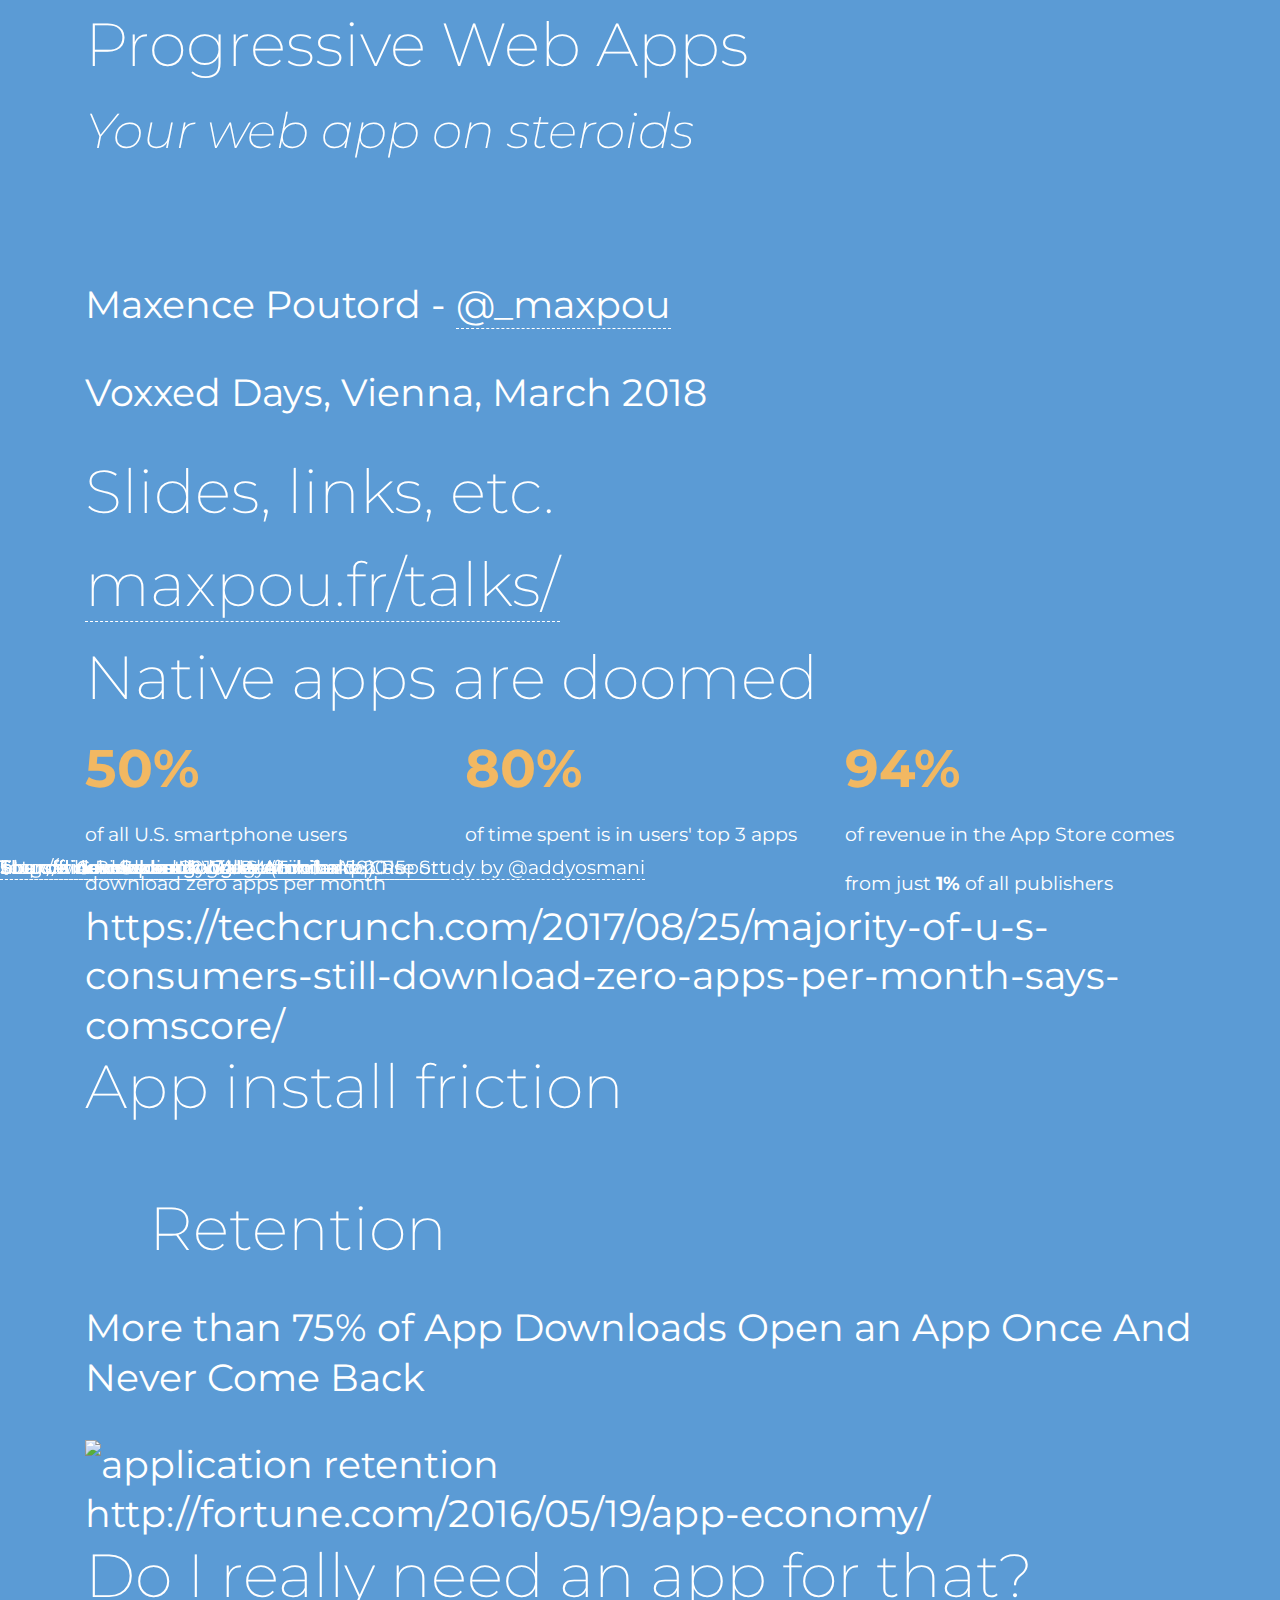
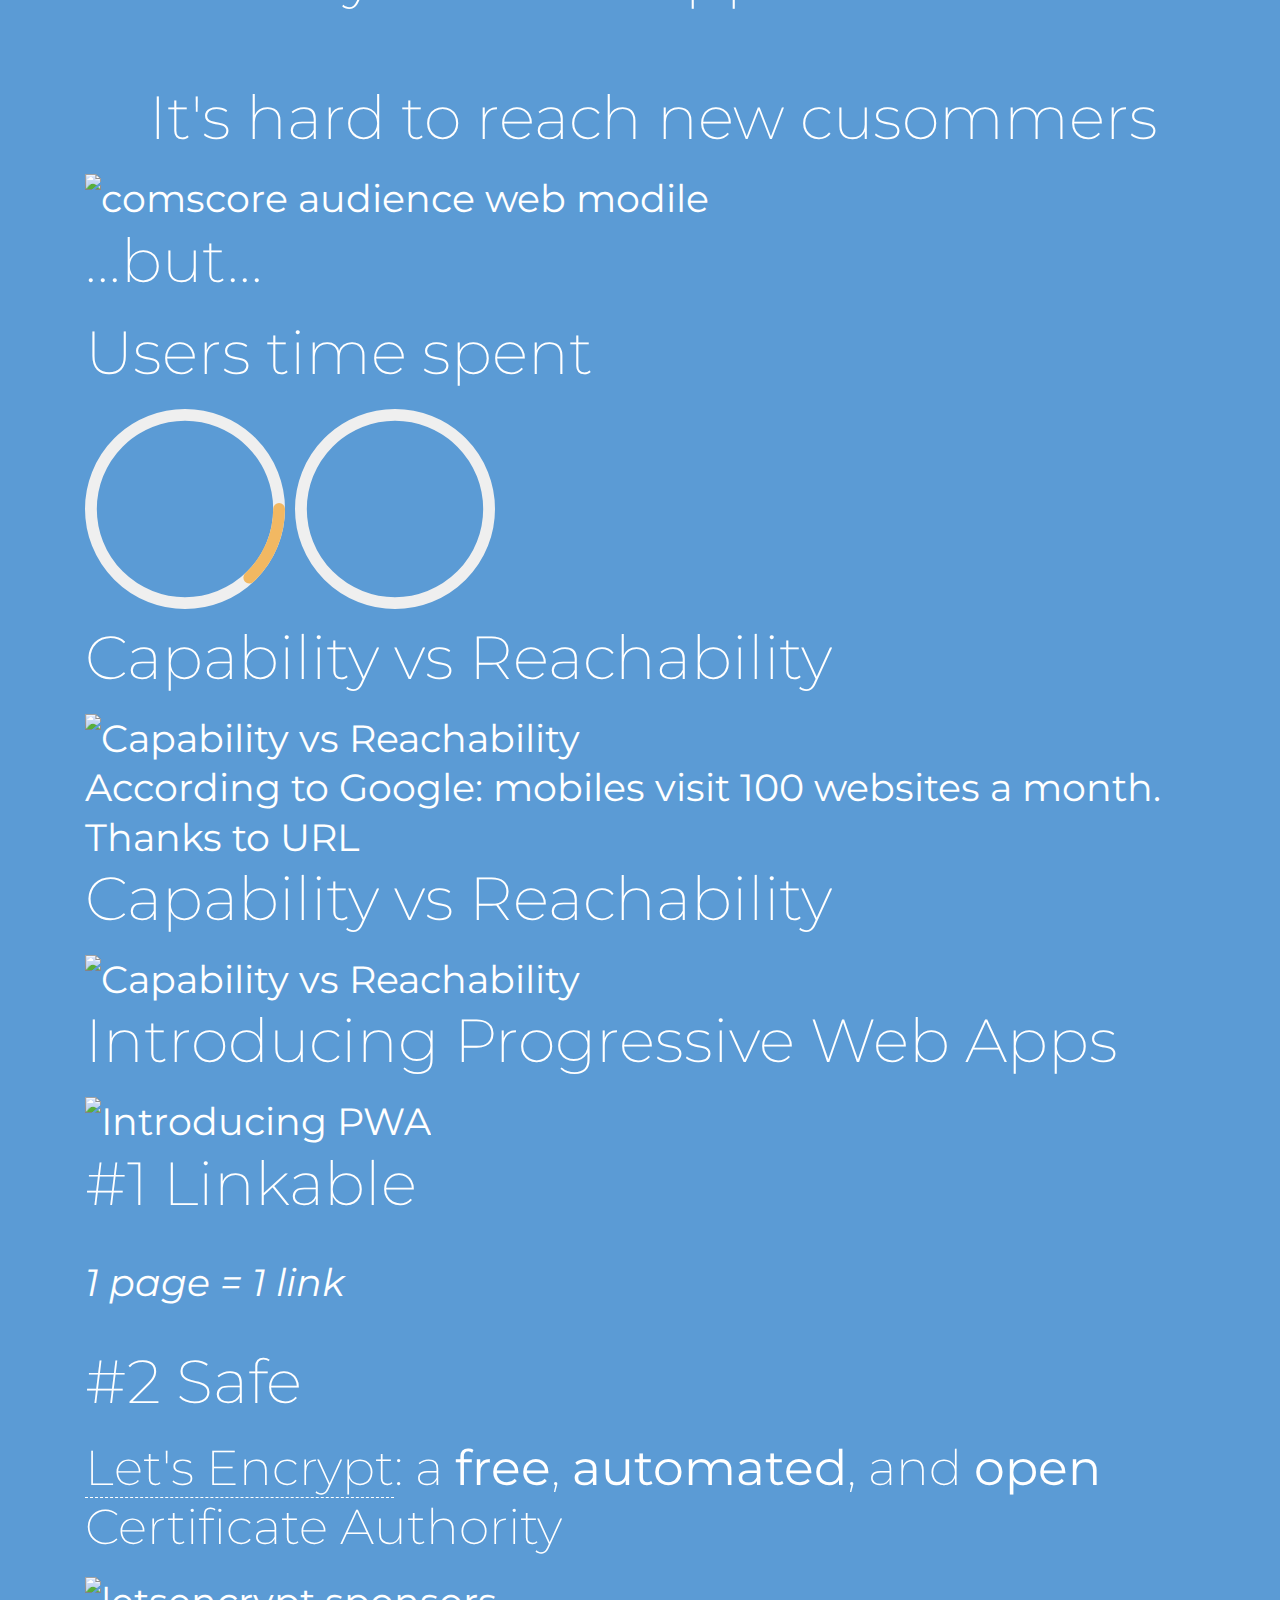
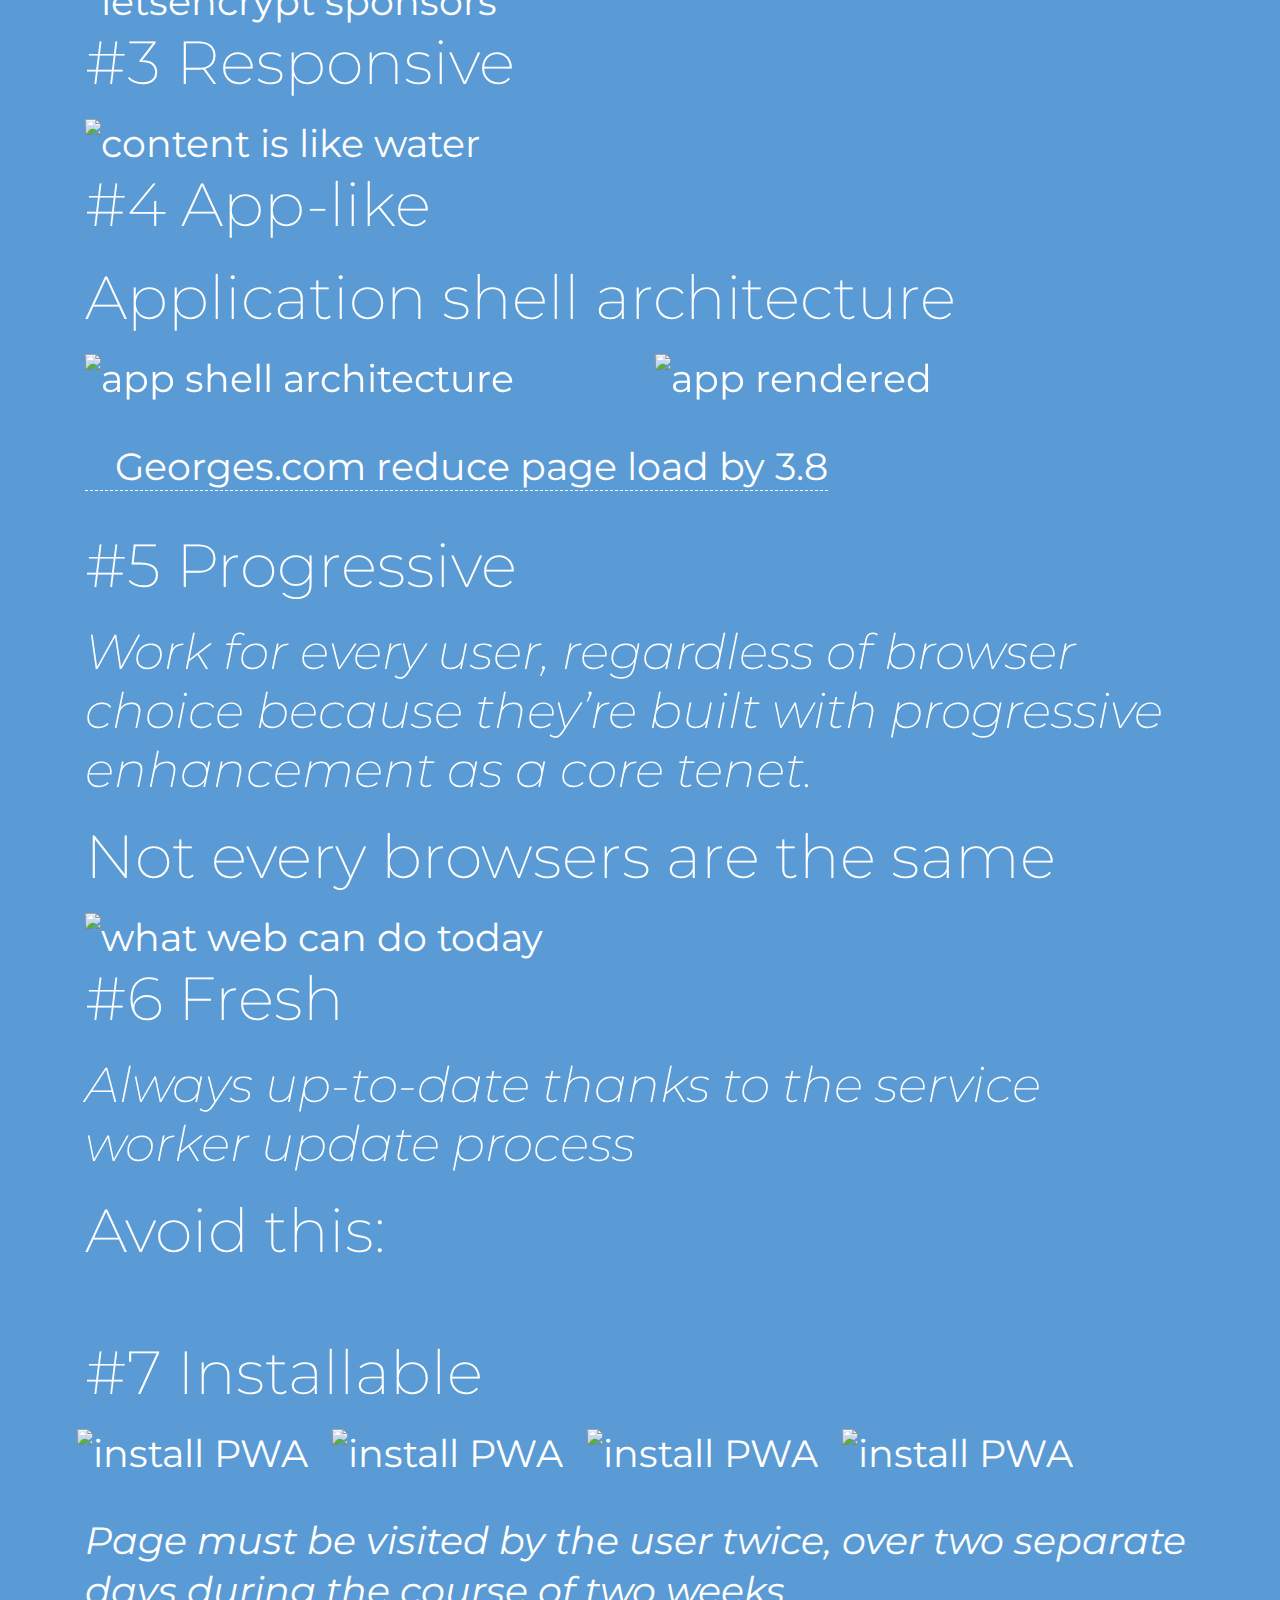
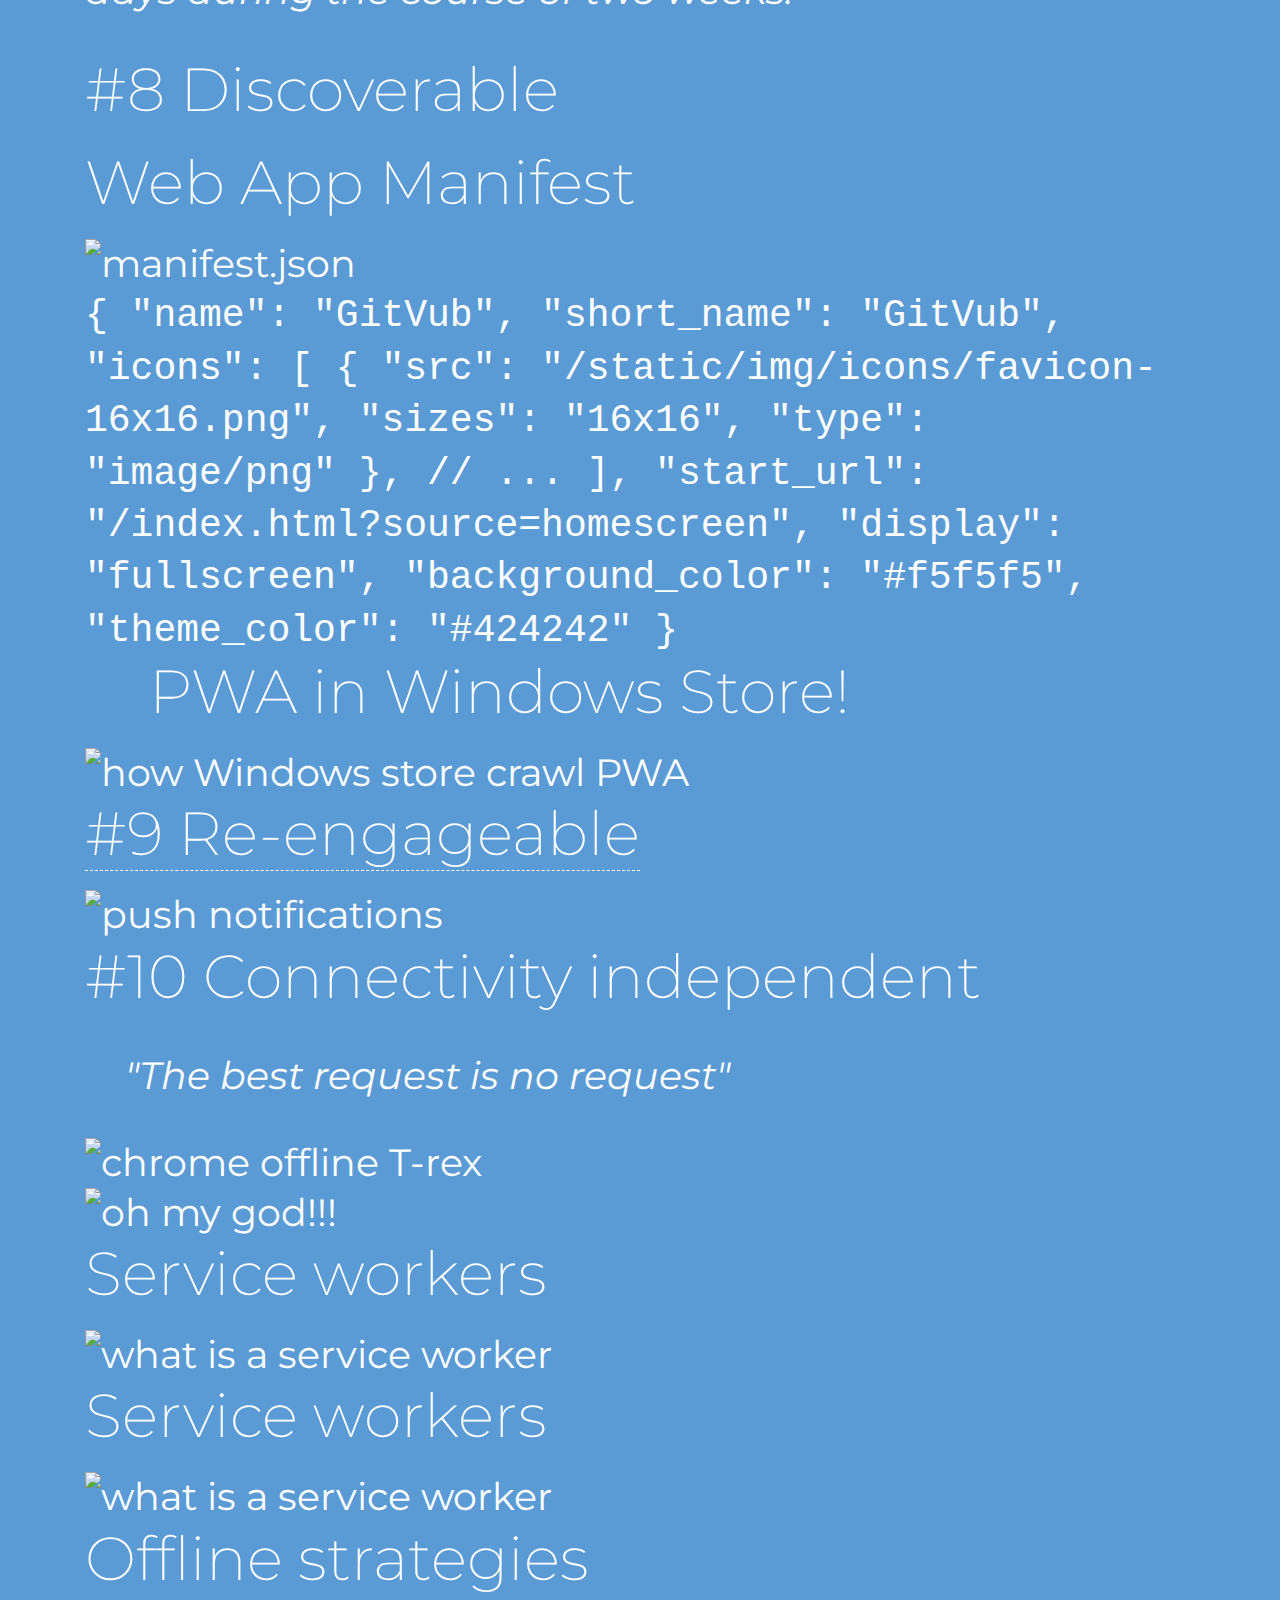
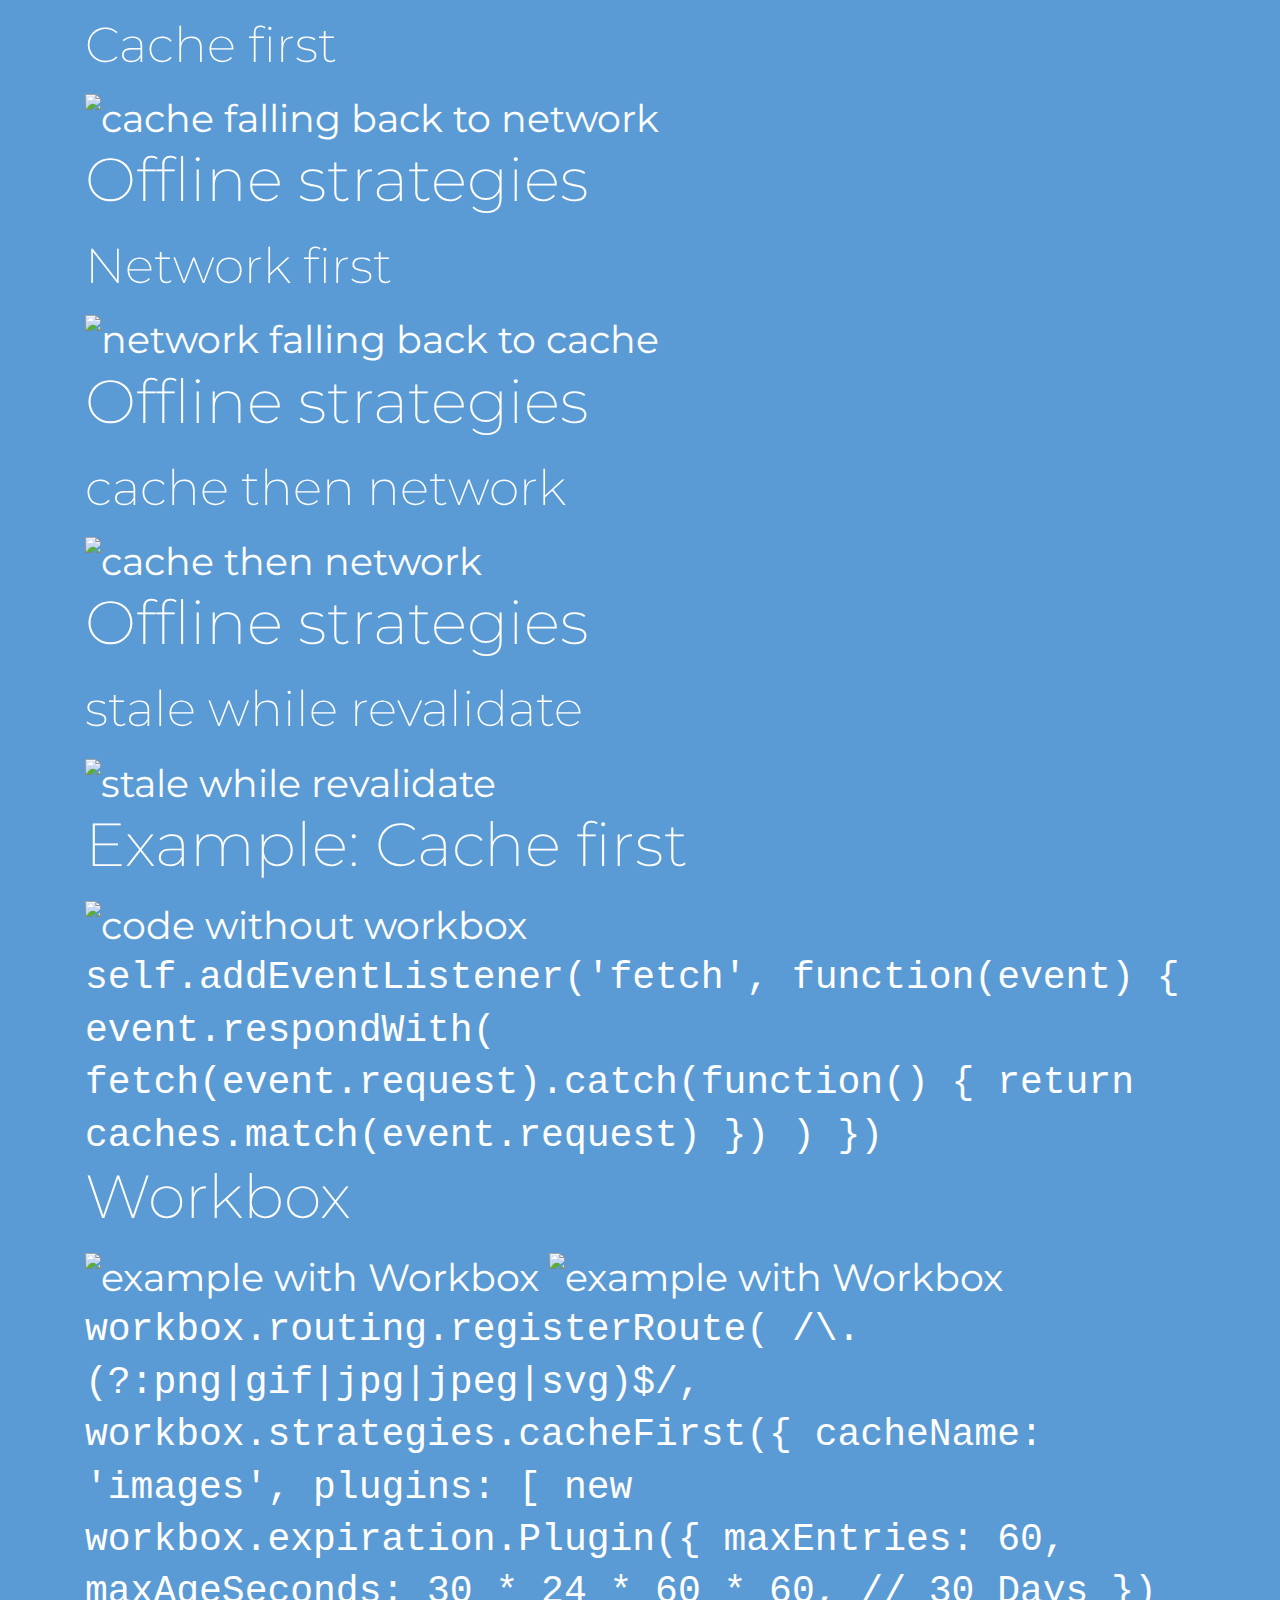
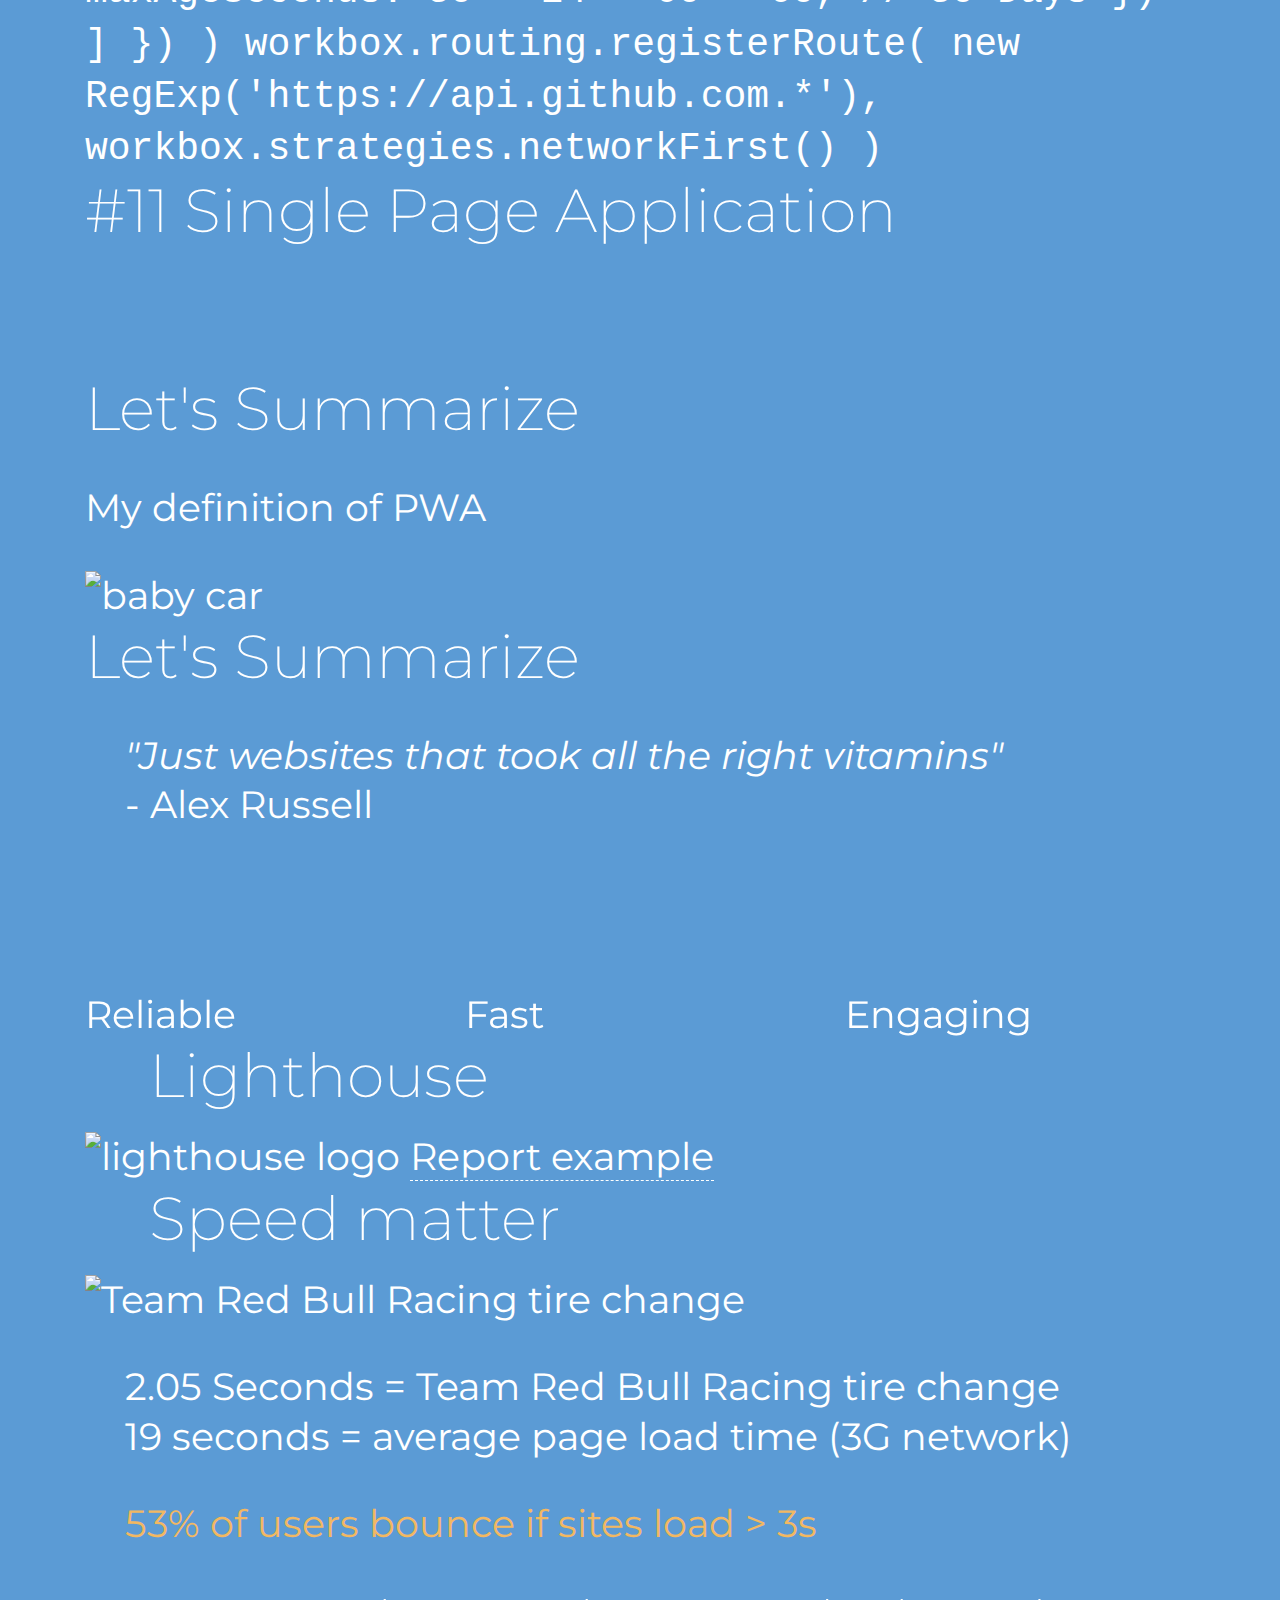
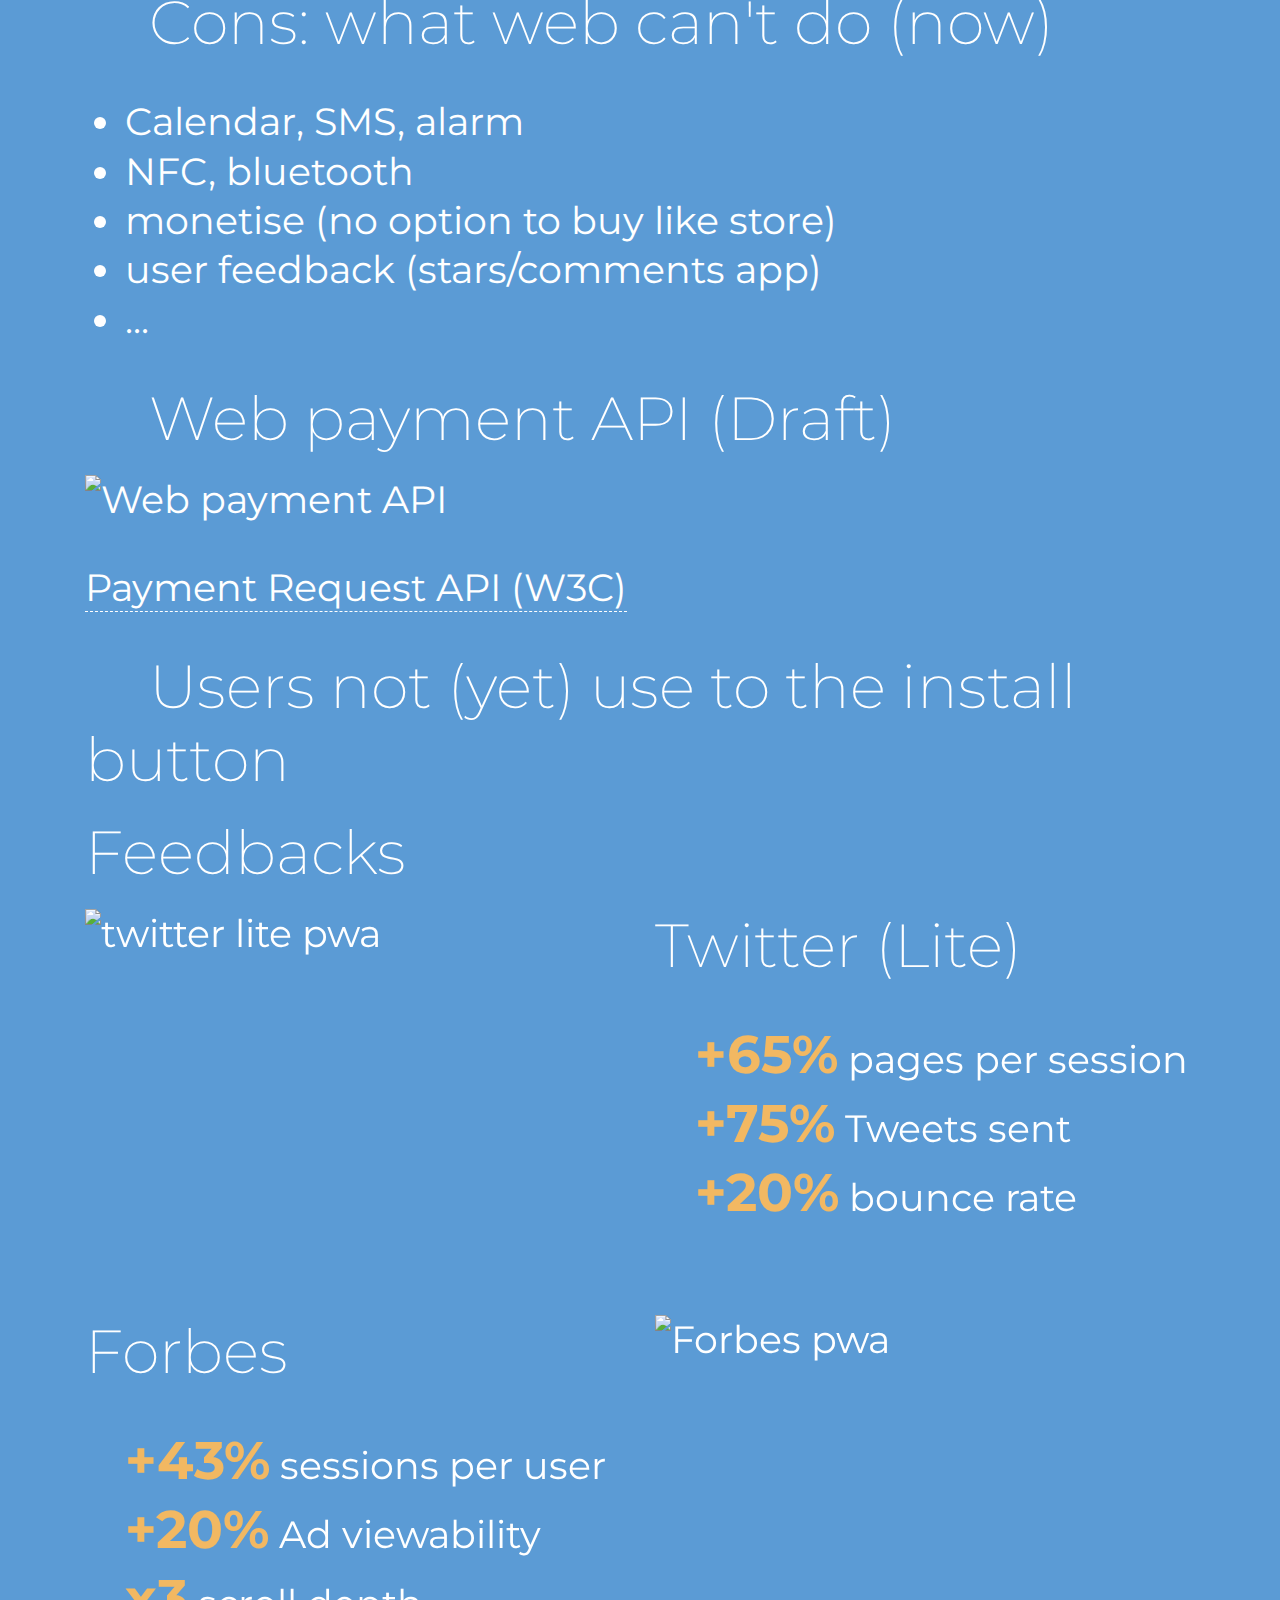
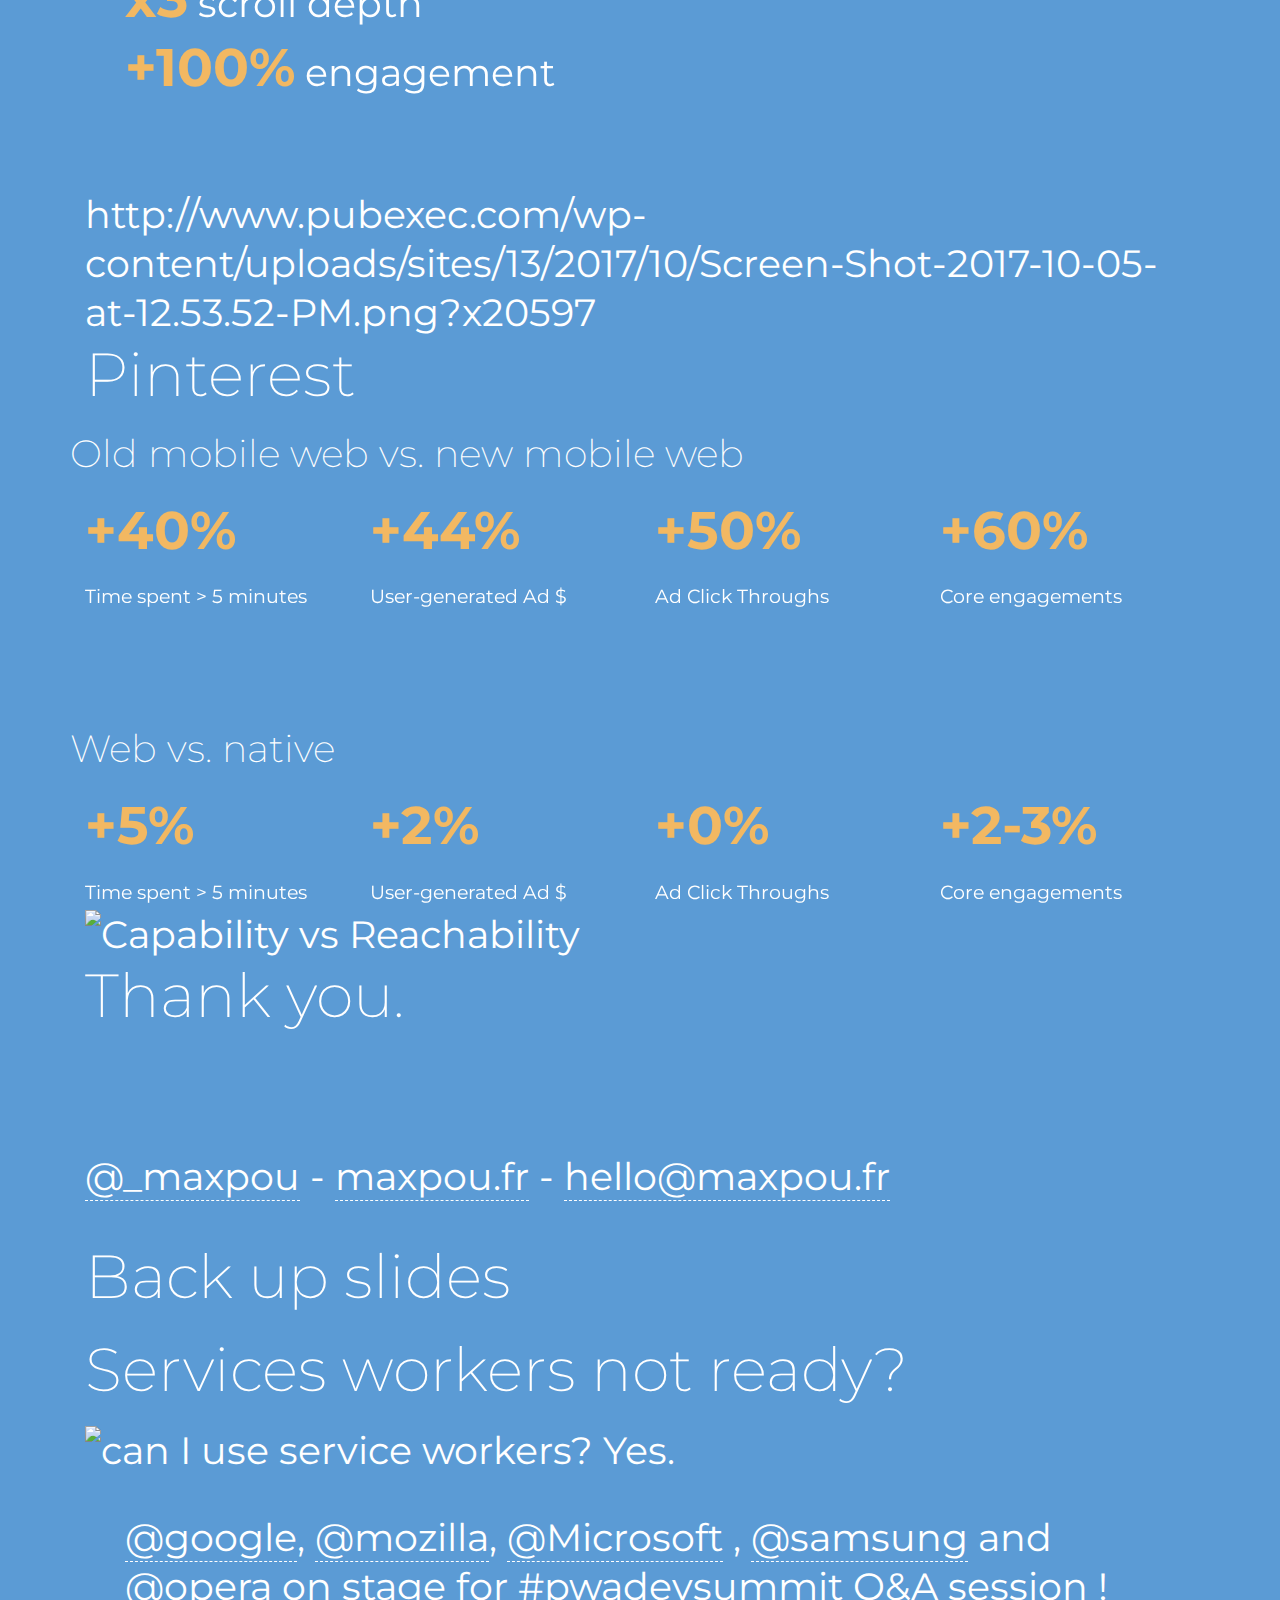
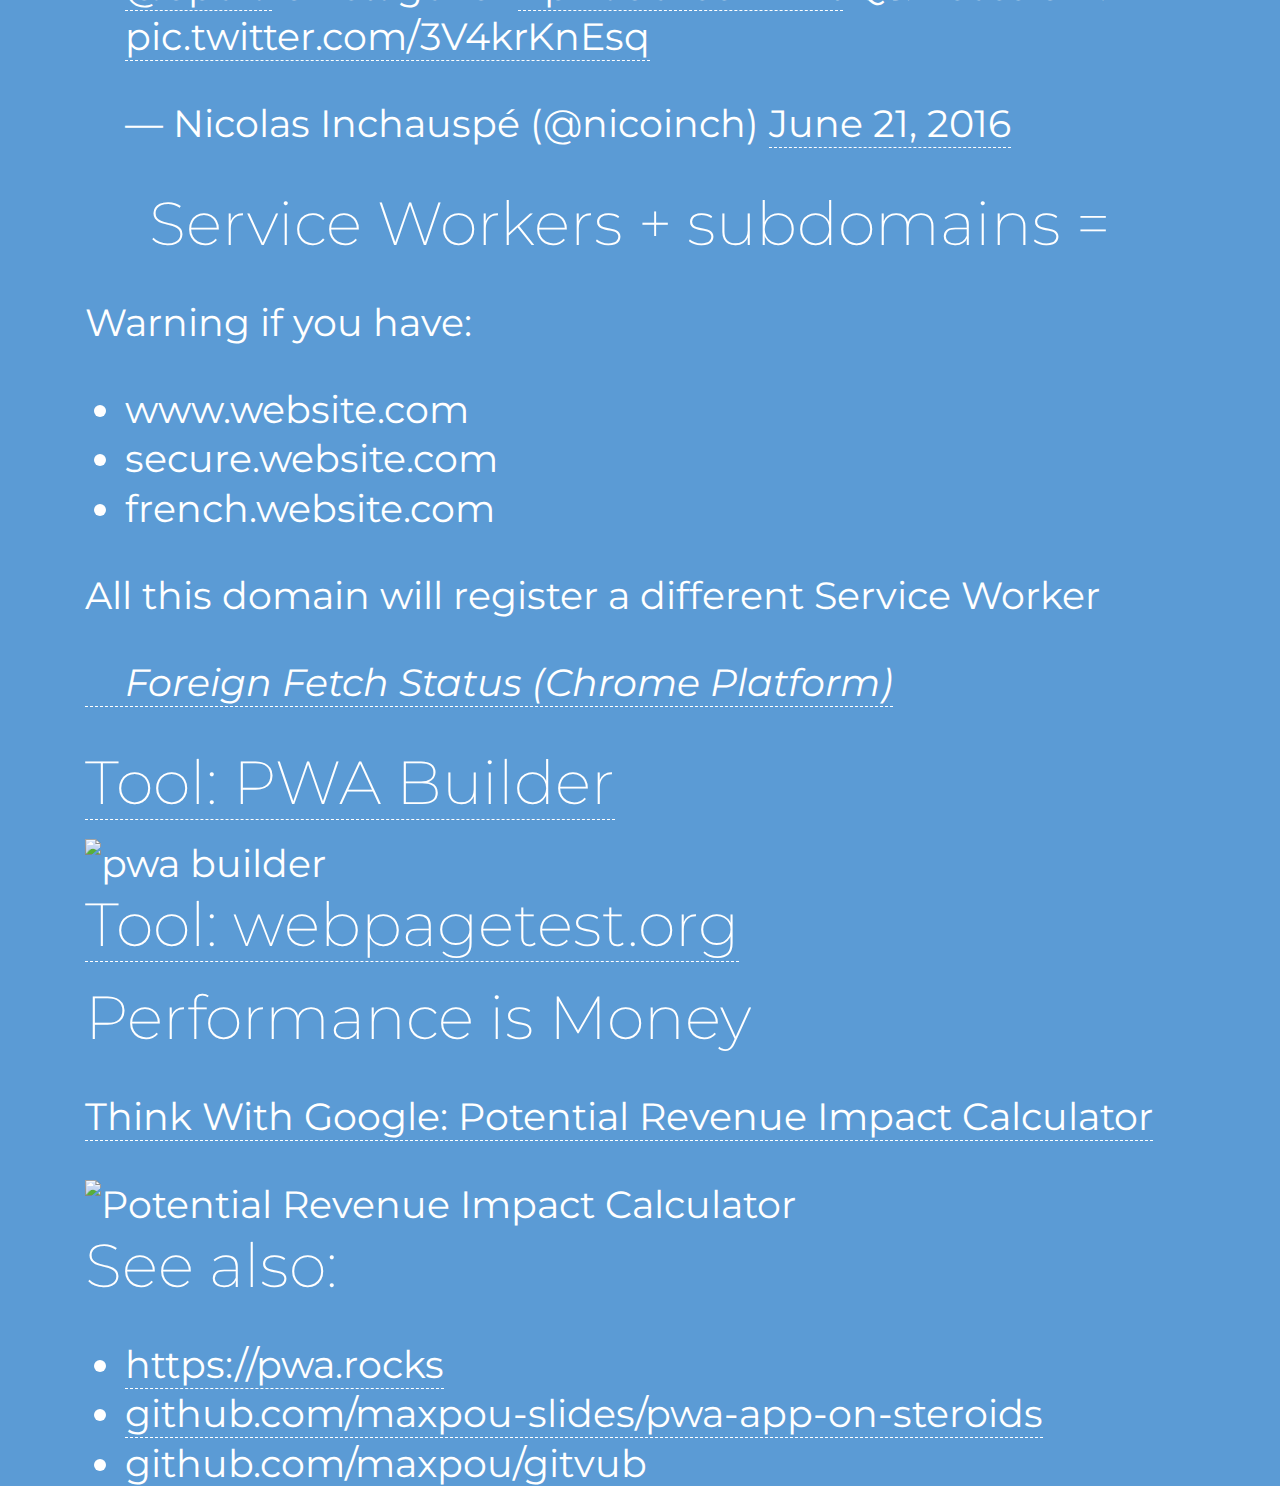
==== index.html @ 2e6a0452 "remove demotimes" ====
<!DOCTYPE html>
<html lang="en">
<head>
<meta charset="utf-8">
<title>Progressive web apps</title>
<meta name="viewport" content="width=device-width, initial-scale=1">
<link rel="manifest" href="manifest.json">
<meta name="theme-color" content="#5B9BD5">

<link rel="icon" type="image/png" sizes="60x60 72x72" href="img/icons/icon-72x72.png">
<link rel="icon" type="image/png" sizes="96x96" href="img/icons/icon-96x96.png">
<link rel="icon" type="image/png" sizes="192x192" href="img/icons/icon-192x192.png">

<meta name="twitter:site" content="@maxpou">
<meta name="twitter:title" content="Progressive web apps">

<link rel="stylesheet" href="reveal.js/css/reveal.css">
<link rel="stylesheet" href="css/bootstrap-grid.min.css">
<link rel="stylesheet" href="css/theme.css">
<link rel="stylesheet" href="https://fonts.googleapis.com/css?family=Montserrat" >
<link rel="stylesheet" href="css/font-awesome.min.css">

<!-- Printing and PDF exports -->
<script>
var link  = document.createElement( 'link' );
link.rel  = 'stylesheet';
link.type = 'text/css';
link.href = window.location.search.match( /print-pdf/gi ) ? 'reveal.js/css/print/pdf.css' : 'reveal.js/css/print/paper.css';
document.getElementsByTagName('head')[0].appendChild(link);
</script>
</head>
<body>
<div class="reveal">
<div class="slides container">
<section>
  <section>
    <h2>Progressive Web Apps</h2>
    <h3><i>Your web app on steroids</i></h3>
    <p class="me-link">
      Maxence Poutord - <a href="https://twitter.com/_maxpou"><i class="fa fa-twitter"></i> @_maxpou</a>
    </p>
    <p>Voxxed Days, Vienna, March 2018</p>
  </section>
  <section>
    <h2>Slides, links, etc.</h2>
    <h2><a href="http://www.maxpou.fr/talks/">maxpou.fr/talks/</a></h2>
  </section>
</section>
<section>
  <section>
    <h2>Native apps are doomed</h2>
  </section>
  <section>
    <div class="row">
      <div class="col-md-4">
        <span class="number text-info">50%</span>
      </div>
      <div class="col-md-4">
        <span class="number text-info">80%</span>
      </div>
      <div class="col-md-4">
        <span class="number text-info">94%</span>
      </div>
    </div>
    <div class="row">
      <div class="col-md-4">
        <span class="number-legend">of all U.S. smartphone users download zero apps per month</span>
      </div>
      <div class="col-md-4">
        <span class="number-legend">of time spent is in users' top 3 apps</span>
      </div>
      <div class="col-md-4">
        <span class="number-legend">of revenue in the App Store comes from just <b>1%</b> of all publishers</span>
      </div>
    </div>
    <aside class="notes">https://techcrunch.com/2017/08/25/majority-of-u-s-consumers-still-download-zero-apps-per-month-says-comscore/</aside>
  </section>
  <section>
    <h2>App install friction</h2>
    <img data-src="./img/step-loose-20-users.png" alt="">
  </section>
  <section>
    <h2><img data-src="./img/emojis/wave2.png" class="emoji"> Retention</h2>
    <p>More than 75% of App Downloads Open an App Once And Never Come Back</p>
    <img data-src="./img/user-retention.png" alt="application retention" style="width: 80%;">
    <p class="source"><a href="https://www.comscore.com/Insights/Presentations-and-Whitepapers/2017/The-2017-US-Mobile-App-Report?cs_edgescape_cc=US">Source: ComScore 2017 U.S. Mobile App Report</a></p>
    <aside class="notes">http://fortune.com/2016/05/19/app-economy/</aside>
  </section>
  <section>
    <h2>Do I really need an app for that?</h2>
    <img data-src="./img/problem-native-app.png" alt="" style="width: 40%">
  </section>
  <section>
    <h2><img data-src="./img/emojis/lift.png" class="emoji"> It's hard to reach new cusommers</h2>
    <img data-src="./img/comscore-audience.png" alt="comscore audience web modile">
  </section>
</section>
<section>
  <section>
    <h2>...but...</h2>
  </section>
  <section class="anim-chart">
    <h2>Users time spent</h2>

    <svg class="anim-svg circle-chart" viewbox="0 0 33.83098862 33.83098862" width="200" height="200" xmlns="http://www.w3.org/2000/svg">
      <circle class="circle-chart__background" stroke="#efefef" stroke-width="2" fill="none" cx="16.91549431" cy="16.91549431" r="15.91549431" />
      <circle class="circle-chart__circle" stroke="#f2b862" stroke-width="2" stroke-dasharray="13,100" stroke-linecap="round" fill="none" cx="16.91549431" cy="16.91549431" r="15.91549431" />
      <g class="circle-chart__info">
        <text class="circle-chart__percent" x="16.91549431" y="16.5" alignment-baseline="central" text-anchor="middle" font-size="8" style="fill: #fff;">13%</text>
        <text class="circle-chart__subline" x="16.91549431" y="23.5" alignment-baseline="central" text-anchor="middle" font-size="2" style="fill: #fff;">Mobile web</text>
      </g>
    </svg>
    <svg class="anim-svg circle-chart" viewbox="0 0 33.83098862 33.83098862" width="200" height="200" xmlns="http://www.w3.org/2000/svg">
      <circle class="circle-chart__background" stroke="#efefef" stroke-width="2" fill="none" cx="16.91549431" cy="16.91549431" r="15.91549431" />
      <circle class="circle-chart__circle circle-chart__circle--negative" stroke="#f2b862" stroke-width="2" stroke-dasharray="87,100" stroke-linecap="round" fill="none" cx="16.91549431" cy="16.91549431" r="15.91549431" />
      <g class="circle-chart__info">
        <text class="circle-chart__percent" x="16.91549431" y="16.5" alignment-baseline="central" text-anchor="middle" font-size="8" style="fill: #fff;">87%</text>
        <text class="circle-chart__subline" x="16.91549431" y="23.5" alignment-baseline="central" text-anchor="middle" font-size="2" style="fill: #fff;">Apps</text>
      </g>
    </svg>
    <p class="source">Source: comScore Mobile Metrix June 2015</p>
  </section>
  <section>
    <h2>Capability vs Reachability</h2>
    <img data-src="./img/capability-reachability-1.png" alt="Capability vs Reachability" style="width: 60%;">
    <aside class="notes">According to Google: mobiles visit 100 websites a month. Thanks to URL</aside>
  </section>
  <section>
    <h2>Capability vs Reachability</h2>
    <img data-src="./img/capability-reachability-2.png" alt="Capability vs Reachability" style="width: 60%;">
  </section>
</section>
<section>
  <section>
    <h2>Introducing Progressive Web Apps</h2>
    <img data-src="./img/hamster-preach.jpg" alt="Introducing PWA" style="width: 60%;">
  </section>
  <section>
    <h2>#1 Linkable</h2>
    <p class="fragment"><i>1 page = 1 link</i></p>
  </section>
  <section>
    <h2>#2 Safe <img data-src="./img/emojis/lock.png" class="emoji"></h2>
    <h3 class="fragment"><a href="https://letsencrypt.org/">Let's Encrypt</a>: a <b>free</b>, <b>automated</b>, and <b>open</b> Certificate Authority</h3>
    <img data-src="./img/letsencrypt-sponsors.png" class="fragment" alt="letsencrypt sponsors">
  </section>
  <section>
    <h2>#3 Responsive</h2>
    <img data-src="./img/responsive.png" class="fragment" alt="content is like water">
  </section>
  <section>
    <h2>#4 App-like</h2>
  </section>
  <section>
    <h2>Application shell architecture</h2>
    <div class="row">
      <div class="col-md"><img data-src="./img/app-shell.png" alt="app shell architecture" style="width: 50%;"></div>
      <div class="col-md"><img data-src="./img/app-shell-2.png" alt="app rendered" style="width: 50%;"></div>
    </div>
    <p><a href="https://developers.google.com/web/showcase/2018/asda-george"><img data-src="./img/emojis/high-voltage.png" class="emoji">Georges.com reduce page load by 3.8</a></p>
  </section>
  <section>
    <h2>#5 Progressive</h2>
    <h3><i>Work for every user, regardless of browser choice because they’re built with progressive enhancement as a core tenet.</i></h3>
  </section>
  <section>
    <h2>Not every browsers are the same</h2>
    <img data-src="./img/whatwebcandotoday.png" alt="what web can do today" style="width: 80%">
    <p class="source"><a href="https://whatwebcando.today/">http://whatwebcando.today (Firefox 58)</a></p>
  </section>
  <section>
    <h2>#6 Fresh</h2>
    <h3><i>Always up-to-date thanks to the service worker update process</i></h3>
  </section>
  <section>
    <h2>Avoid this:</h2>
    <img data-src="./img/update-app.jpg" alt="">
  </section>
  <section data-background="./img/xbox-update.png">
  </section>
  <section>
    <h2>#7 Installable</h2>
    <div class="row" style="display: block;">
      <img data-src="./img/install-1.png" alt="install PWA" class="fragment separate" style="width: 23%">
      <img data-src="./img/install-2.png" alt="install PWA" class="fragment separate" style="width: 23%">
      <img data-src="./img/install-3.png" alt="install PWA" class="fragment separate" style="width: 23%">
      <img data-src="./img/phone-app-list.jpg" alt="install PWA" class="fragment separate" style="width: 23%">
    </div>
    <p class="fragment"><i>Page must be visited by the user twice, over two separate days during the course of two weeks.</i></p>
  </section>
  <section>
    <h2>#8 Discoverable</h2>
  </section>
  <section>
    <h2>Web App Manifest</h2>
    <img data-src="./img/manifest.png" alt="manifest.json" style="width: 80%;">
    <aside class="notes">
      <code data-trim>
{
  "name": "GitVub",
  "short_name": "GitVub",
  "icons": [
    {
      "src": "/static/img/icons/favicon-16x16.png",
      "sizes": "16x16",
      "type": "image/png"
    }, 
    // ...
  ],
  "start_url": "/index.html?source=homescreen",
  "display": "fullscreen",
  "background_color": "#f5f5f5",
  "theme_color": "#424242"
}
      </code>
    </aside>
  </section>
  <section>
    <h2><img data-src="./img/emojis/scientist.png" class="emoji"> PWA in Windows Store!</h2>
    <img data-src="./img/windows-store.jpg" alt="how Windows store crawl PWA">
    <p class="source"><a href="https://blogs.windows.com/msedgedev/2018/02/06/welcoming-progressive-web-apps-edge-windows-10/">blogs.windows.com</a></p>
  </section>
  <section>
    <h2><a onclick="notifyMe(); return false;">#9 Re-engageable</a></h2>
    <img data-src="./img/push-notifications.gif" alt="push notifications" style="width: 47%;">
  </section>
  <section>
    <h2>#10 Connectivity independent</h2>
    <blockquote>
      <i>"The best request is no request"</i>
    </blockquote>
    <img data-src="./img/t-rex-offline.png" alt="chrome offline T-rex">
  </section>
  <section>
    <img data-src="./img/ohmygod.gif" alt="oh my god!!!">
  </section>
  <section data-background="./img/worldmap-connectivity.png">
  </section>
  <section>
    <h2>Service workers</h2>
    <img data-src="./img/service-worker-0.png" alt="what is a service worker">
  </section>
  <section>
    <h2>Service workers</h2>
    <img data-src="./img/service-worker.png" alt="what is a service worker">
  </section>
  <section>
    <h2>Offline strategies</h2>
    <h3>Cache first</h3>
    <img data-src="./img/strategy-cache-falling-back-to-network.png" alt="cache falling back to network" style="width: 72%;">
    <p class="source"> <a href="https://jakearchibald.com/2014/offline-cookbook/">The offline cookbook - Jake Archibald</a></p>
  </section>
  <section>
    <h2>Offline strategies</h2>
    <h3>Network first</h3>
    <img data-src="./img/strategy-network-falling-back-to-cache.png" alt="network falling back to cache" style="width: 72%;">
    <p class="source"> <a href="https://jakearchibald.com/2014/offline-cookbook/">The offline cookbook - Jake Archibald</a></p>
  </section>
  <section>
    <h2>Offline strategies</h2>
    <h3>cache then network</h3>
    <img data-src="./img/strategy-cache-then-network.png" alt="cache then network" style="width: 80%;">
    <p class="source"> <a href="https://jakearchibald.com/2014/offline-cookbook/">The offline cookbook - Jake Archibald</a></p>
  </section>
  <section>
    <h2>Offline strategies</h2>
    <h3>stale while revalidate</h3>
    <img data-src="./img/strategy-stale-while-revalidate.png" alt="stale while revalidate" style="width: 82%;">
    <p class="source"> <a href="https://jakearchibald.com/2014/offline-cookbook/">The offline cookbook - Jake Archibald</a></p>
  </section>
  <section>
    <h2>Example: Cache first</h2>
    <img data-src="./img/no-workbox.png" alt="code without workbox">
    <aside class="notes">
        <code data-trim>
self.addEventListener('fetch', function(event) {
  event.respondWith(
    fetch(event.request).catch(function() {
      return caches.match(event.request)
    })
  )
})
      </code>
    </aside>
  </section>
  <section>
    <h2>Workbox</h2>
    <img data-src="./img/workbox-1.png" alt="example with Workbox" class="fragment" style="width: 70%">
    <img data-src="./img/workbox-2.png" alt="example with Workbox" class="fragment" style="width: 70%">
    <aside class="notes">
      <code>
workbox.routing.registerRoute(
  /\.(?:png|gif|jpg|jpeg|svg)$/,
  workbox.strategies.cacheFirst({
    cacheName: 'images',
    plugins: [
      new workbox.expiration.Plugin({
        maxEntries: 60,
        maxAgeSeconds: 30 * 24 * 60 * 60, // 30 Days
      })
    ]
  })
)
workbox.routing.registerRoute(
  new RegExp('https://api.github.com.*'),
  workbox.strategies.networkFirst()
)
      </code>
    </aside>
  </section>
  <section>
    <h2 class="fragment strike" data-fragment-index="1">#11 Single Page Application</h2>
    <p class="fragment" data-fragment-index="1"><img data-src="./img/emojis/haha.png" class="emoji"></p>
  </section>
</section>
<section>
  <section>
    <h2>Let's Summarize</h2>
    <p>My definition of PWA</p>
    <img data-src="./img/baby-car.gif" class="fragment" alt="baby car">
  </section>
  <section>
    <h2>Let's Summarize</h2>
    <blockquote class="fragment">
      <i>"Just websites that took all the right vitamins"</i>
      <br>
      - Alex Russell
    </blockquote>
    <div class="row spaced">
      <div class="col-md fragment"><img data-src="./img/emojis/check.png" class="emoji"><br>Reliable</div>
      <div class="col-md fragment"><img data-src="./img/emojis/running.png" class="emoji"><br>Fast</div>
      <div class="col-md fragment"><img data-src="./img/emojis/target.png" class="emoji"><br>Engaging</div>
    </div>
  </section>
  <section>
    <h2><img data-src="./img/emojis/thumbs-up.png" class="emoji"> Lighthouse</h2>
    <img data-src="./img/lighthouse.png" alt="lighthouse logo" style="background: none; box-shadow: none;">
    <a href="./github-lighthouse-report.html">Report example</a>
  </section>
  <section>
    <h2><img data-src="./img/emojis/thumbs-up.png" class="emoji"> Speed matter</h2>
    <img data-src="./img/redbull-tire-change.jpg" alt="Team Red Bull Racing tire change" style="width: 60%;">

    <ul class="unstyled fragment">
      <li>2.05 Seconds = Team Red Bull Racing tire change</li>
      <li>19 seconds = average page load time (3G network)</li>
    </ul>
    <p class="space-top fragment"><img data-src="./img/emojis/warning.png" class="emoji"> <span class="text-info">53%</b> of users bounce if sites load > 3s</p>
    <p class="source"><a href="https://www.doubleclickbygoogle.com/articles/mobile-speed-matters/">source: doubleclickbygoogle.com</a></p>
  </section>
  <section>
    <h2><img data-src="./img/emojis/sad.png" class="emoji"> Cons: what web can't do (now)</h2>
    <ul>
      <li>Calendar, SMS, alarm</li>
      <li>NFC, bluetooth</li>
      <li>monetise (no option to buy like store)</li>
      <li>user feedback (stars/comments app)</li>
      <li>...</li>
    </ul>
  </section>
  <section>
    <h2><img data-src="./img/emojis/think-face.png" class="emoji"> Web payment API (Draft)</h2>
    <img data-src="./img/payment-request.png" style="width: 70%;" alt="Web payment API">
    <p><a href="https://www.w3.org/TR/payment-request/">Payment Request API (W3C)</a></p>
    <button id="buyButton">Buy the last iPhone X for 10€!</button>
  </section>
  <section>
    <h2><img data-src="./img/emojis/disappointed.png" class="emoji"> Users not (yet) use to the install button</h2>
  </section>
</section>
<section>
  <section>
    <h2>Feedbacks</h2>
  </section>
  <section>
    <div class="row">
      <div class="col-md">
        <img data-src="./img/tw-lite-pwa.png" alt="twitter lite pwa" style="width: 70%;">
      </div>
      <div class="col-md col-center">
        <h2>Twitter (Lite)</h2>
        <ul class="unstyled">
          <li><span class="number text-info">+65%</span> pages per session</li>
          <li><span class="number text-info">+75%</span> Tweets sent</li>
          <li><span class="number text-info">+20%</span> bounce rate</li>
        </ul>️
      </div>
    </div>
    <p class="source"><a href="https://developers.google.com/web/showcase/2017/twitter">Source: developers.google.com</a></p>
  </section>
  <section>
    <div class="row">
      <div class="col-md col-center">
        <h2>Forbes</h2>
        <ul class="unstyled">
          <li><span class="number text-info">+43%</span> sessions per user</li>
          <li><span class="number text-info">+20%</span> Ad viewability</li>
          <li><span class="number text-info">x3</span> scroll depth</li>
          <li><span class="number text-info">+100%</span> engagement</li>
        </ul>️
      </div>
      <div class="col-md">
        <img data-src="./img/forbes.png" alt="Forbes pwa">
      </div>
    </div>
    <p class="source"><a href="https://developers.google.com/web/showcase/2017/forbes">Source: developers.google.com</a></p>
    <aside class="notes">http://www.pubexec.com/wp-content/uploads/sites/13/2017/10/Screen-Shot-2017-10-05-at-12.53.52-PM.png?x20597</aside>
  </section>
  <section>
    <h2>Pinterest</h2>
    <div class="row">
      <h4>Old mobile web vs. new mobile web</h4>
    </div>
    <div class="row">
      <div class="col-md">
        <span class="number text-info">+40%</span>
      </div>
      <div class="col-md">
        <span class="number text-info">+44%</span>
      </div>
      <div class="col-md">
        <span class="number text-info">+50%</span>
      </div>
      <div class="col-md">
        <span class="number text-info">+60%</span>
      </div>
    </div>
    <div class="row">
      <div class="col-md">
        <span class="number-legend">Time spent > 5 minutes</span>
      </div>
      <div class="col-md">
        <span class="number-legend">User-generated Ad $</span>
      </div>
      <div class="col-md">
        <span class="number-legend">Ad Click Throughs</span>
      </div>
      <div class="col-md">
        <span class="number-legend">Core engagements</span>
      </div>
    </div>
    <div class="row spaced fragment" data-fragment-index="0">
      <h4>Web vs. native</h4>
    </div>
    <div class="row fragment" data-fragment-index="0">
      <div class="col-md">
        <span class="number text-info">+5%</span>
      </div>
      <div class="col-md">
        <span class="number text-info">+2%</span>
      </div>
      <div class="col-md">
        <span class="number text-info">+0%</span>
      </div>
      <div class="col-md">
        <span class="number text-info">+2-3%</span>
      </div>
    </div>
    <div class="row fragment" data-fragment-index="0">
      <div class="col-md">
        <span class="number-legend">Time spent > 5 minutes</span>
      </div>
      <div class="col-md">
        <span class="number-legend">User-generated Ad $</span>
      </div>
      <div class="col-md">
        <span class="number-legend">Ad Click Throughs</span>
      </div>
      <div class="col-md">
        <span class="number-legend">Core engagements</span>
      </div>
    </div>
    <p class="source fragment" data-fragment-index="0"><a href="https://medium.com/dev-channel/a-pinterest-progressive-web-app-performance-case-study-3bd6ed2e6154">Source: A Pinterest PWA Performance Case Study by @addyosmani</a></p>
  </section>
</section>
<section>
  <section>
    <img data-src="./img/capability-reachability-2.png" alt="Capability vs Reachability" style="width: 60%;">
  </section>
  <section>
    <h2>Thank you.</h2>
    <p class="me-link">
      <a href="https://twitter.com/_maxpou"><i class="fa fa-twitter"></i> @_maxpou</a> -
      <a href="http://www.maxpou.fr/"><i class="fa fa-globe"></i> maxpou.fr</a> -
      <a href="mailto:hello@maxpou.fr"><i class="fa fa-envelope-o"></i> hello@maxpou.fr</a>
    </p>
  </section>
</section>
<section>
  <section>
    <h2>Back up slides</h2>
  </section>
  <section>
    <h2>Services workers not ready?</h2>
    <img data-src="./img/caniuse-service-workers.png" alt="can I use service workers? Yes.">
  </section>
  <section>
    <blockquote class="twitter-tweet" data-lang="en"><p lang="en" dir="ltr"><a href="https://twitter.com/Google?ref_src=twsrc%5Etfw">@google</a>, <a href="https://twitter.com/mozilla?ref_src=twsrc%5Etfw">@mozilla</a>, <a href="https://twitter.com/Microsoft?ref_src=twsrc%5Etfw">@Microsoft</a> , <a href="https://twitter.com/Samsung?ref_src=twsrc%5Etfw">@samsung</a> and <a href="https://twitter.com/opera?ref_src=twsrc%5Etfw">@opera</a> on stage for <a href="https://twitter.com/hashtag/pwadevsummit?src=hash&amp;ref_src=twsrc%5Etfw">#pwadevsummit</a> Q&amp;A session ! <a href="https://t.co/3V4krKnEsq">pic.twitter.com/3V4krKnEsq</a></p>&mdash; Nicolas Inchauspé (@nicoinch) <a href="https://twitter.com/nicoinch/status/745216197004754944?ref_src=twsrc%5Etfw">June 21, 2016</a></blockquote>
    <script async src="https://platform.twitter.com/widgets.js" charset="utf-8"></script>
  </section>
  <section>
    <h2><img data-src="./img/emojis/warning.png" class="emoji"> Service Workers + subdomains = <img data-src="./img/emojis/broken-heart.png" class="emoji"></h2>
    <p>Warning if you have:</p>
    <ul>
      <li>www.website.com</li>
      <li>secure.website.com</li>
      <li>french.website.com</li>
    </ul>
    <p>All this domain will register a different Service Worker</p>
    <p><a href="https://www.chromestatus.com/feature/5684130679357440"><img data-src="./img/emojis/scientist.png" class="emoji"> <i>Foreign Fetch Status (Chrome Platform)</i></a></p>
  </section>
  <section>
    <h2><a href="http://manifoldjs.com/generator">Tool: PWA Builder</a></h2>
    <img data-src="./img/pwa-builder.png" alt="pwa builder">
  </section>
  <section>
    <h2><a href="https://www.webpagetest.org">Tool: webpagetest.org</a></h2>
  </section>
  <section>
    <h2>Performance is Money</h2>
    <p><a href="https://www.thinkwithgoogle.com/feature/mobile/">Think With Google: Potential Revenue Impact Calculator</a></p>
    <img data-src="./img/impact-calculator.png" alt="Potential Revenue Impact Calculator" style="width: 70%;">
  </section>
  <section>
    <h2>See also:</h2>
    <ul>
      <li><a href="https://pwa.rocks/"><i class="fa fa-globe"></i> https://pwa.rocks</a></li>
      <li><a href="https://slides.maxpou.fr/pwa-app-on-steroids"><i class="fa fa-github"></i> github.com/maxpou-slides/pwa-app-on-steroids</a></li>
      <li><a href="https://github.com/maxpou/gitvub"><i class="fa fa-github"></i> github.com/maxpou/gitvub</a></li>
    </ul>
    <h3></h3>
  </section>  
</section>
</div>
</div>
<script src="reveal.js/lib/js/head.min.js"></script>
<script src="reveal.js/js/reveal.js"></script>
<script src="js/payment.js" async></script>
<script src="js/notification.js" async></script>
<script>
// Full list of configuration options available at:
// https://github.com/hakimel/reveal.js#configuration
Reveal.initialize({
  controls: false,
  progress: true,
  slideNumber: true,
  history: true,

  transition: 'fade', // none/fade/slide/convex/concave/zoom

  // Optional reveal.js plugins
  dependencies: [
    { src: 'reveal.js/lib/js/classList.js', condition: function() { return !document.body.classList; } },
    { src: 'reveal.js/plugin/markdown/marked.js', condition: function() { return !!document.querySelector( '[data-markdown]' ); } },
    { src: 'reveal.js/plugin/markdown/markdown.js', condition: function() { return !!document.querySelector( '[data-markdown]' ); } },
    { src: 'reveal.js/plugin/highlight/highlight.js', async: true, condition: function() { return !!document.querySelector( 'pre code' ); }, callback: function() { hljs.initHighlightingOnLoad(); } },
    { src: 'reveal.js/plugin/zoom-js/zoom.js', async: true },
    { src: 'reveal.js/plugin/notes/notes.js', async: true }
  ]
});

</script>
<script>
  (function(i,s,o,g,r,a,m){i['GoogleAnalyticsObject']=r;i[r]=i[r]||function(){
  (i[r].q=i[r].q||[]).push(arguments)},i[r].l=1*new Date();a=s.createElement(o),
  m=s.getElementsByTagName(o)[0];a.async=1;a.src=g;m.parentNode.insertBefore(a,m)
  })(window,document,'script','//www.google-analytics.com/analytics.js','ga');

  ga('create', 'UA-67868977-1', 'auto');
  ga('send', 'pageview');
</script>
<script>
// register sw
if ('serviceWorker' in navigator) {
  window.addEventListener('load', () => {
    navigator.serviceWorker.register('sw.js', {scope: '/pwa-app-on-steroids/'})
  })
}
</script>
</body>
</html>
---- css/theme.css ----
body {
  background: #5B9BD5;
  background-color: #5B9BD5;
}

.reveal {
  font-family: 'Montserrat', sans-serif;
  font-size: 38px;
  font-weight: normal;
  color: #fff; 
}

.reveal .slides > section, .reveal .slides > section > section {
  line-height: 1.3;
  font-weight: inherit; 
}

.reveal img, .reveal video, .reveal iframe {
  border: 0;
  background: none;
  box-shadow: none;
  max-width: 95%;
  max-height: 95%;
}

.reveal img.separate {
  padding: 0px 7px;
}

.reveal p.space-top {
  margin-top: 15px;
}

.reveal ul {
  text-align: left;
}

.reveal ul.unstyled {
  list-style-type: none;
}

.reveal a {
  color: #fff;
  text-decoration: none;
  -webkit-transition: color 0.15s ease;
  -moz-transition: color 0.15s ease;
  border-bottom: 1px dashed #fff;
  transition: color 0.15s ease; 
}

.reveal a:hover {
  color: #ccc;
}

.reveal h1, .reveal h2, .reveal h3, .reveal h4, .reveal h5, .reveal h6 {
  margin: 0 0 20px 0;
  font-weight: 200;
  line-height: 1.2;
  letter-spacing: normal;
  text-transform: none;
  text-shadow: none;
  word-wrap: break-word; 
}

.reveal h1 {
  font-size: 2.5em;
}

.reveal h2 {
  font-size: 1.6em;
}

.reveal h3 {
  font-size: 1.3em;
}

.reveal h4 {
  font-size: 1em;
}

p.me-link {
  margin-top: 120px;
}

.reveal .col-center {
  height: 50%;
  margin: auto;
  top: 0;
  bottom: 0;
}

p.source {
  font-size: 0.5em;
  position: fixed;  
  bottom: 0;
  left: 50%;
  transform: translateX(-50%);
  width: 100%;
}

.text-info {
  color: #f2b862;
}

.row.spaced {
  margin-top: 10%;
}

.number {
  font-size: 1.4em !important;
  font-weight: bold !important;
}

.number-legend {
  font-size: 0.5em !important;
}

.reveal pre {
  display: block;
  position: relative;
  width: 90%;
  margin: 20px auto;
  text-align: left;
  font-size: 0.55em;
  font-family: monospace;
  line-height: 1.2em;
  word-wrap: break-word;
  box-shadow: 0px 0px 6px rgba(0, 0, 0, 0.3);
}

.reveal pre code {
  padding: 10px;
  overflow: auto;
  max-height: 450px;
  word-wrap: normal;
}

h2 > .emoji {
  width: 0.8em;
}

p > .emoji,
p > a > .emoji {
  width: 0.8em;
}

button {
  box-shadow: 0 8px 16px 0 rgba(0,0,0,0.2), 0 6px 20px 0 rgba(0,0,0,0.19);
  background-color: #e03997;
  color: #fff;
  border: none;

  cursor: pointer;
  vertical-align: baseline;
  margin: 0 .25em 0 0;
  padding: .78571429em 1.5em .78571429em;
  text-transform: none;
  text-shadow: none;
  font-weight: 700;
  line-height: 1em;
}

/* SVG */
.present.anim-chart .circle-chart.anim-svg .circle-chart__circle {
  animation: circle-chart-fill 2s reverse;
  transform: rotate(-90deg);
  transform-origin: center;
}

.anim-chart .circle-chart.anim-svg .circle-chart__circle--negative {
  transform: rotate(-90deg) scale(1,-1);
}

.anim-chart .circle-chart.anim-svg .circle-chart__info {
  animation: circle-chart-appear 2s forwards;
  opacity: 0;
  transform: translateY(0.3em);
}

@keyframes circle-chart-fill {
  to { stroke-dasharray: 0 100; }
}

@keyframes circle-chart-appear {
  to {
    opacity: 1;
    transform: translateY(0);
  }
}
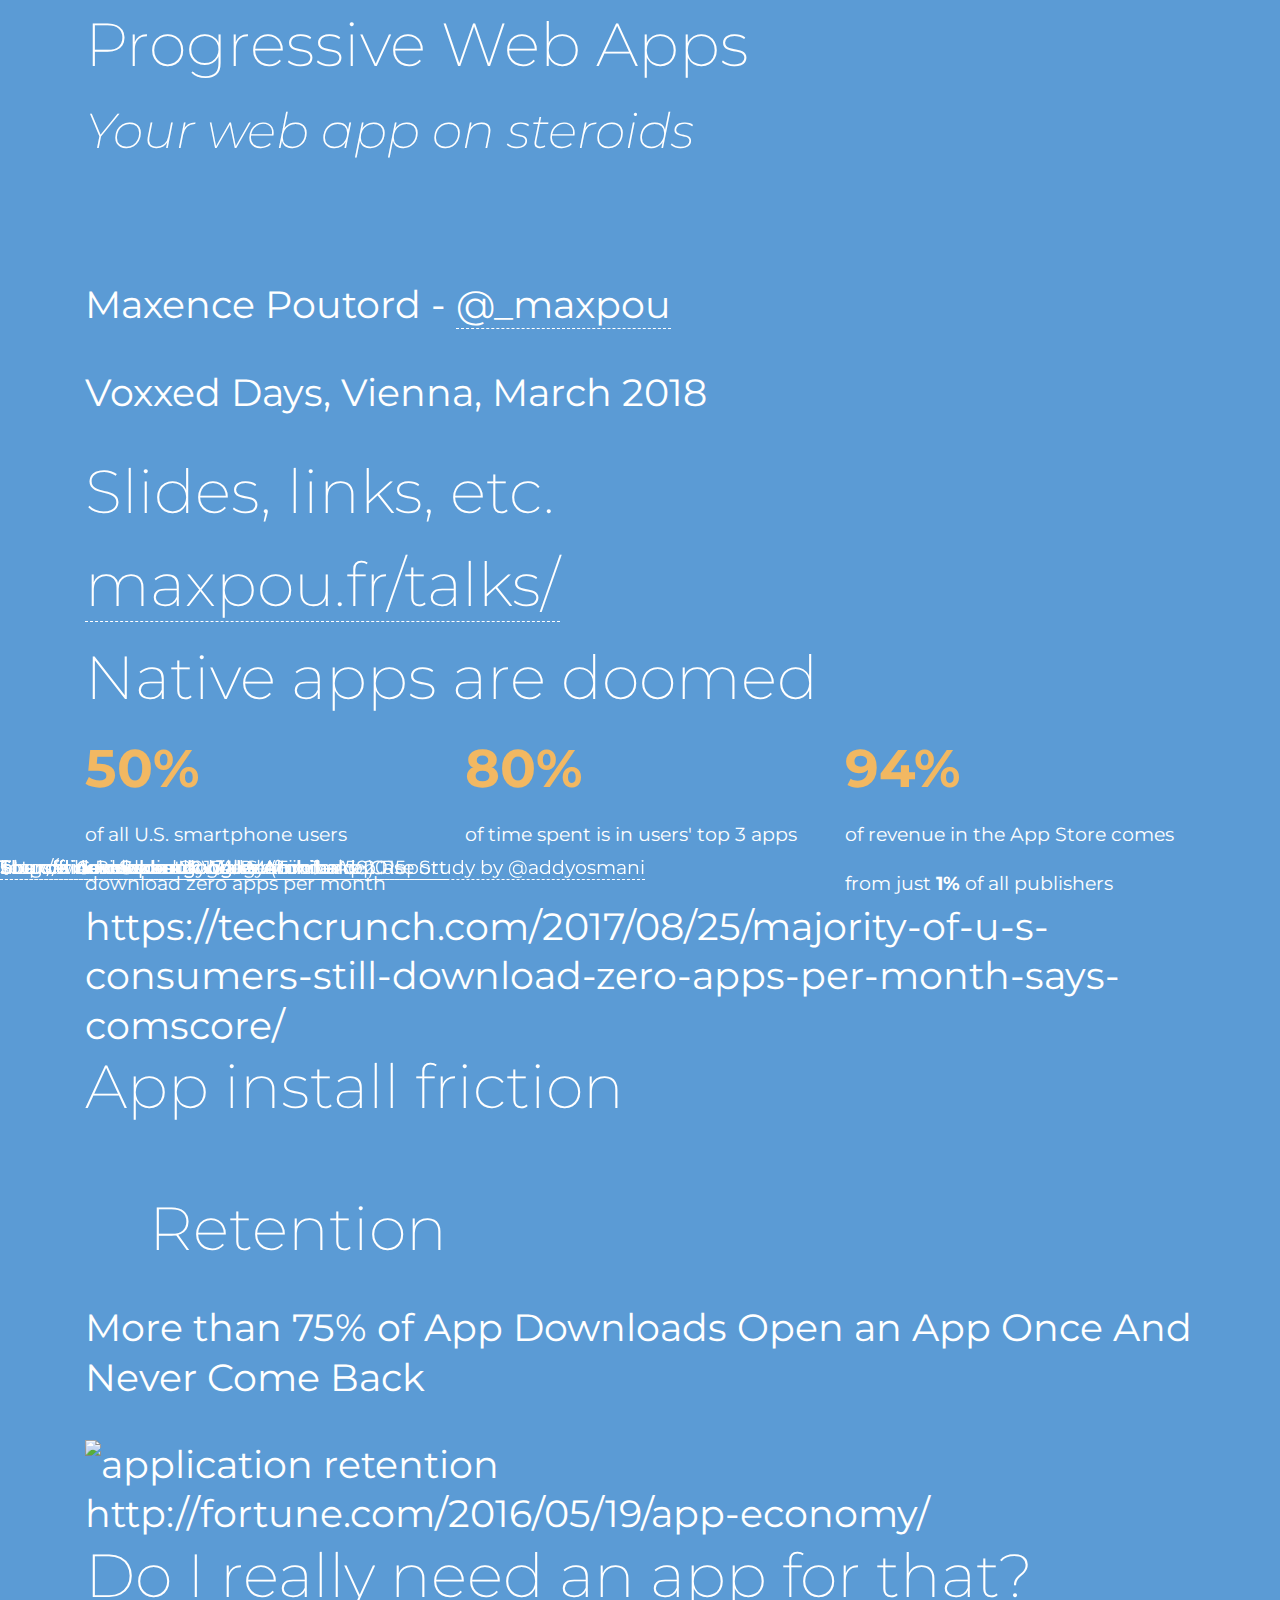
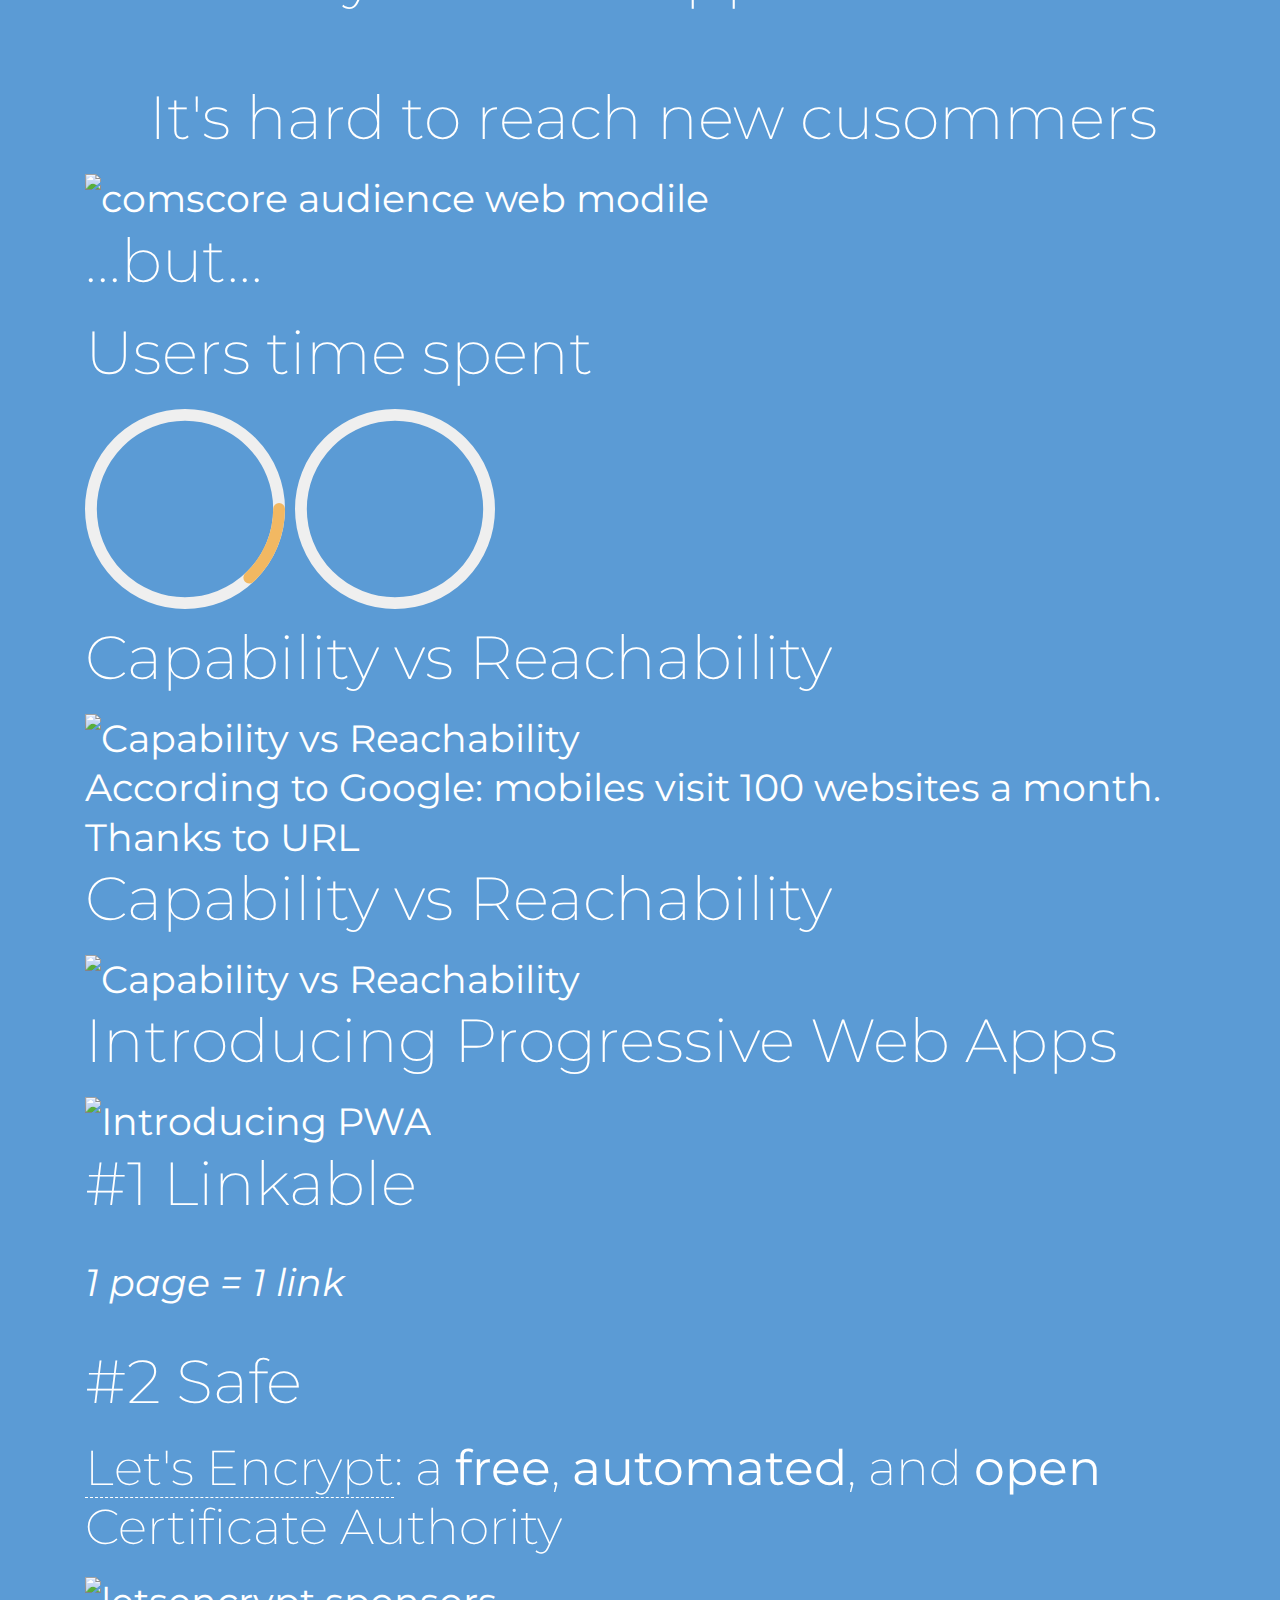
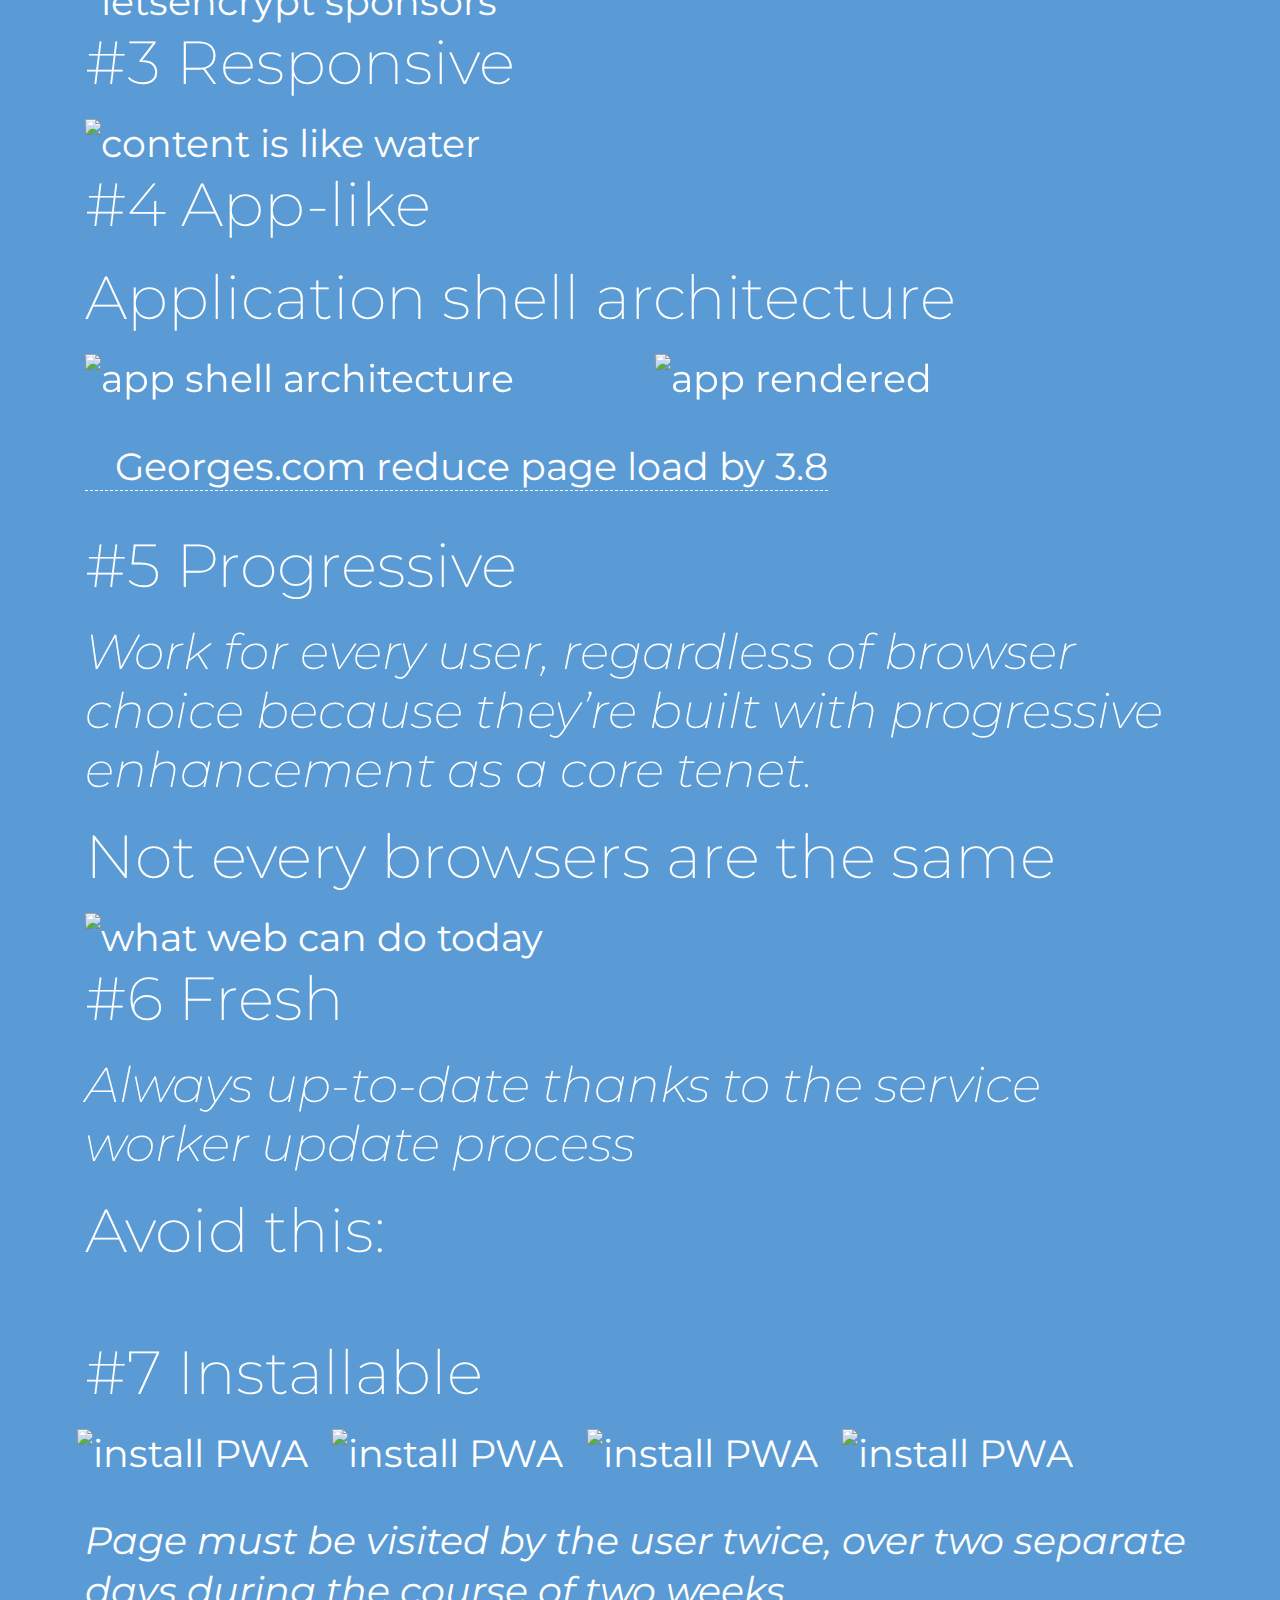
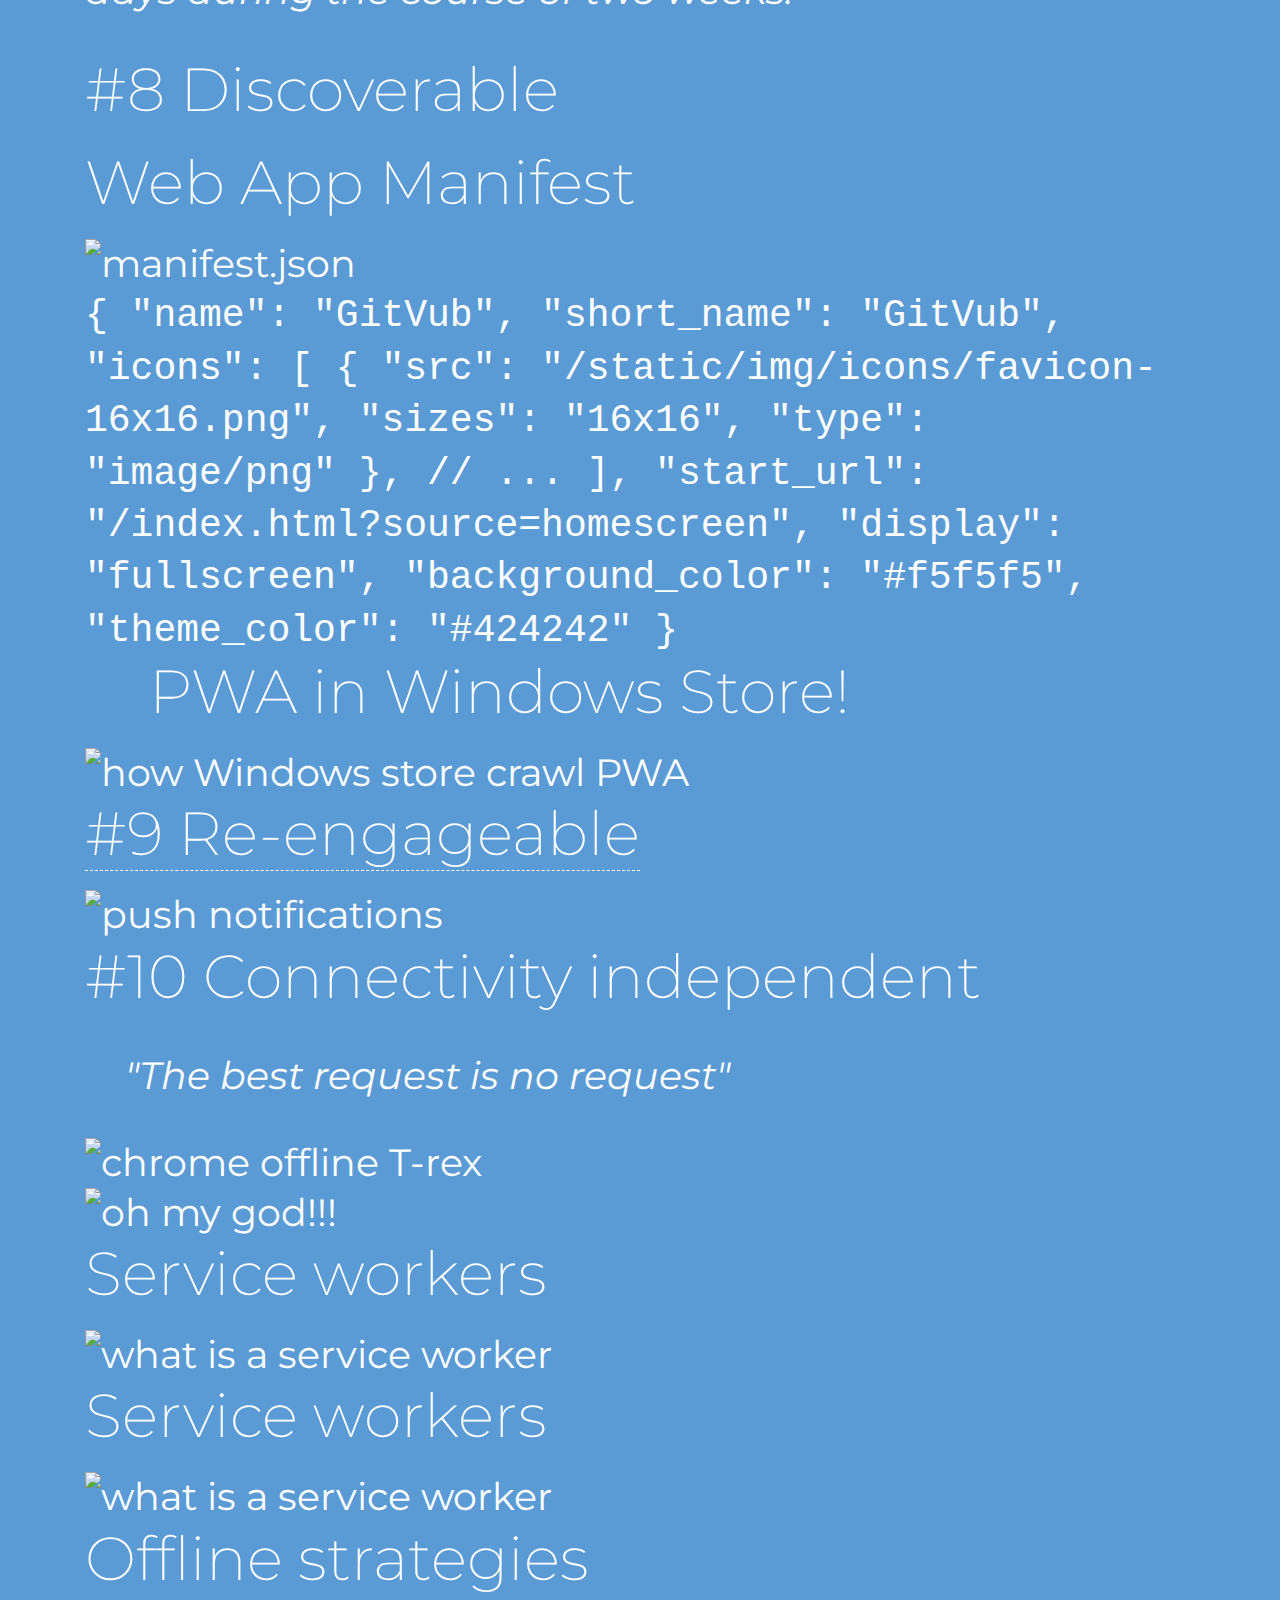
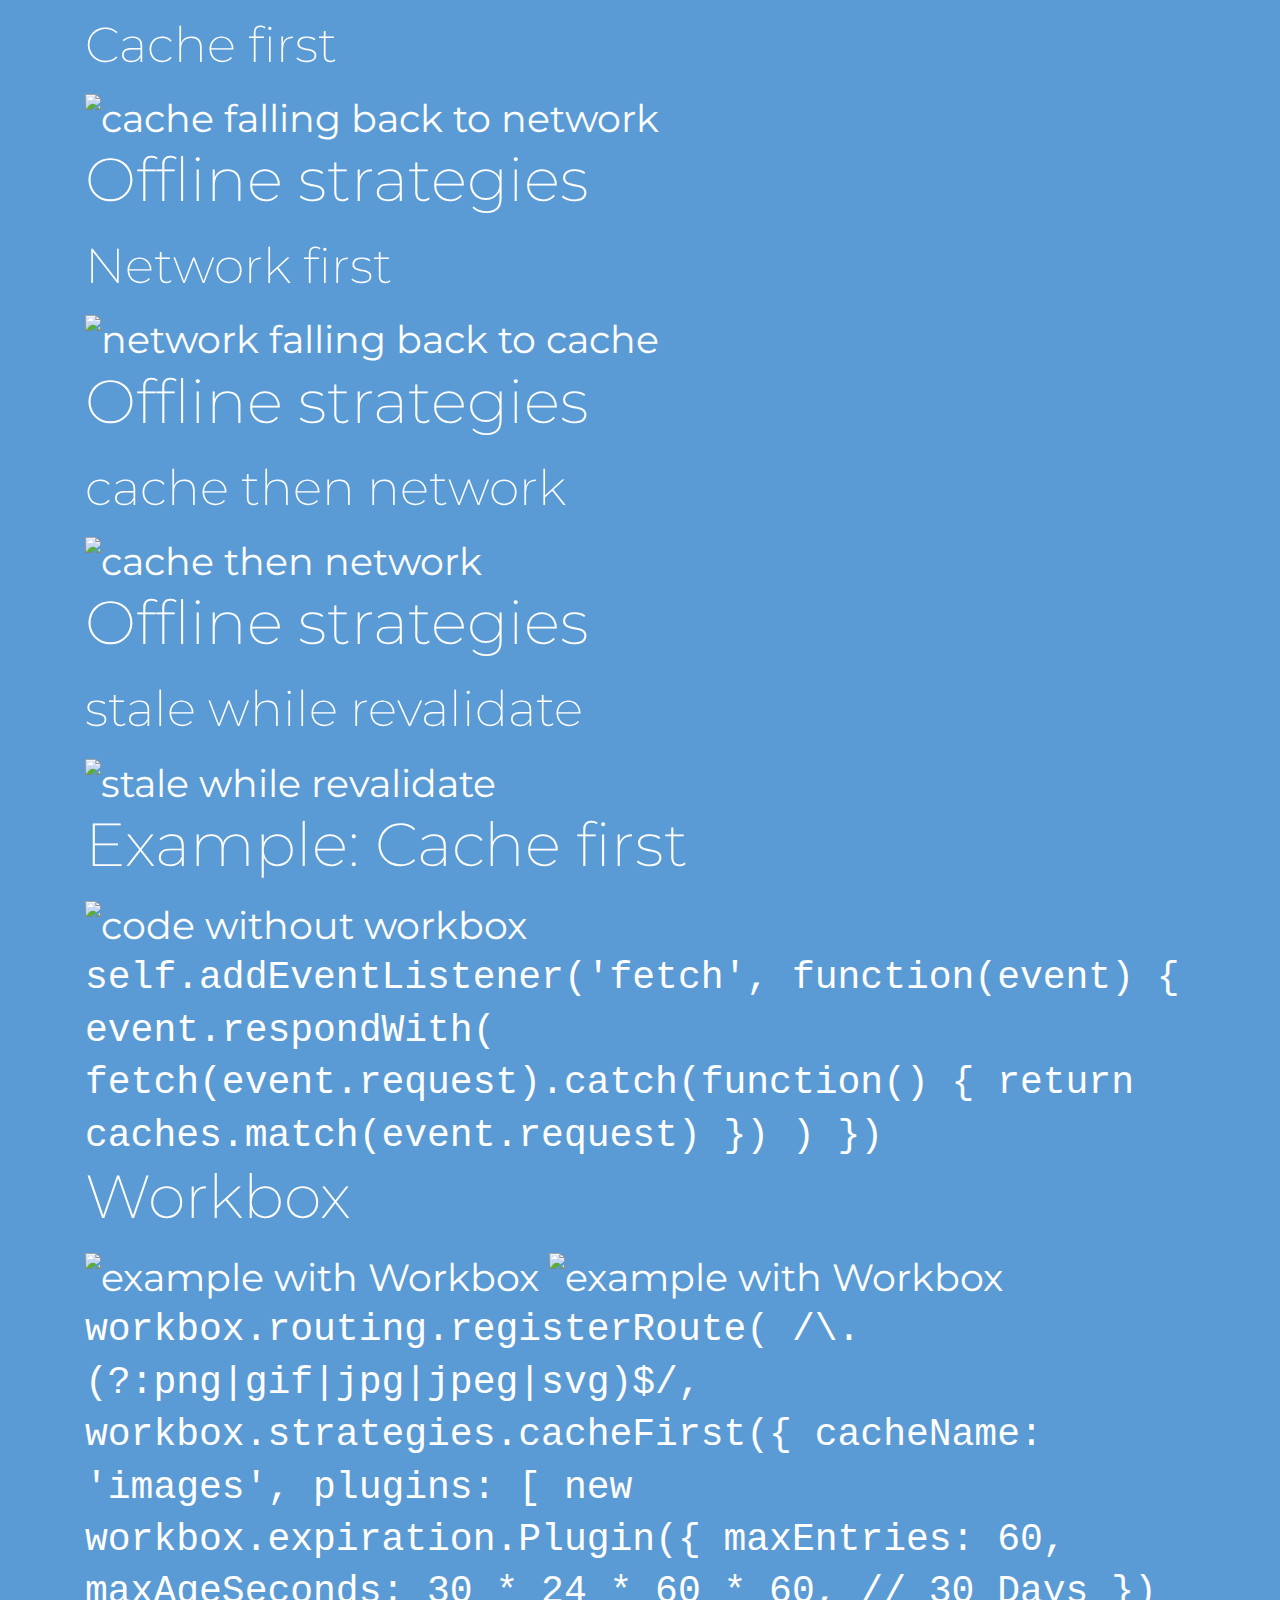
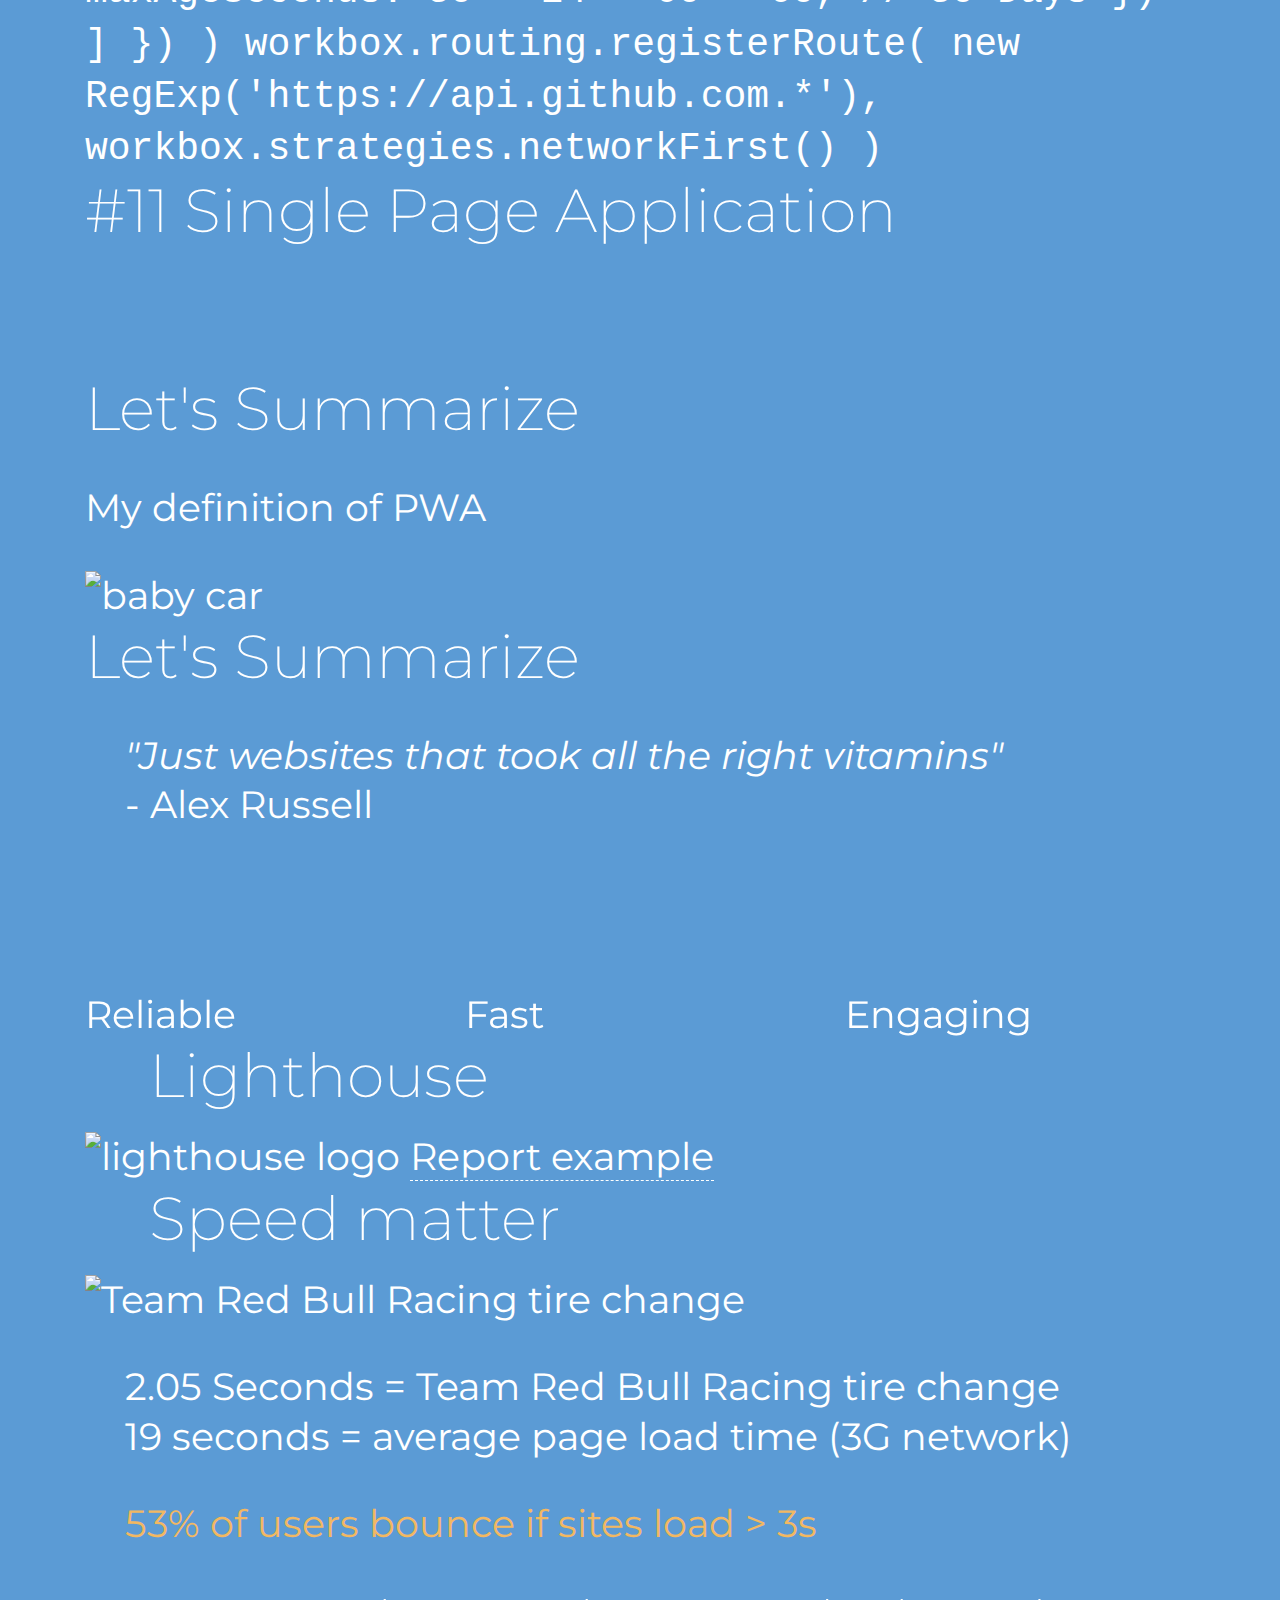
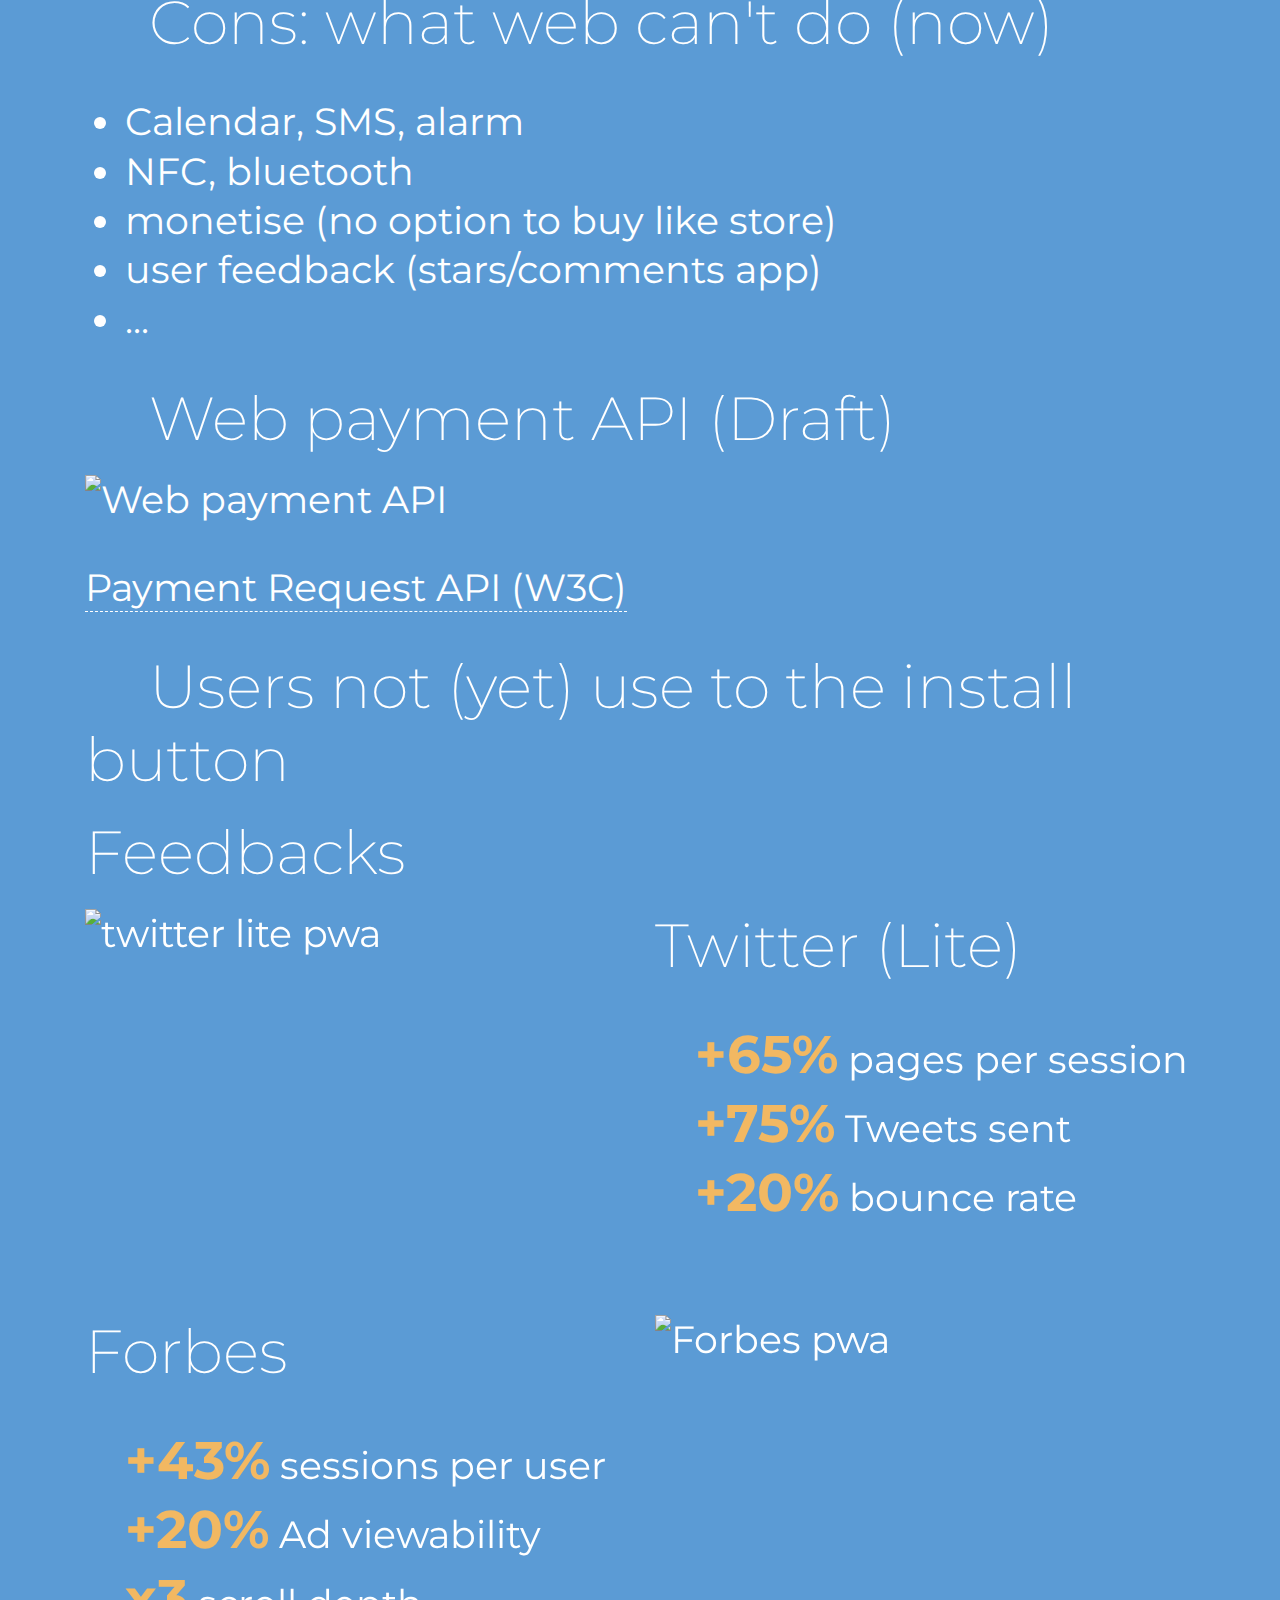
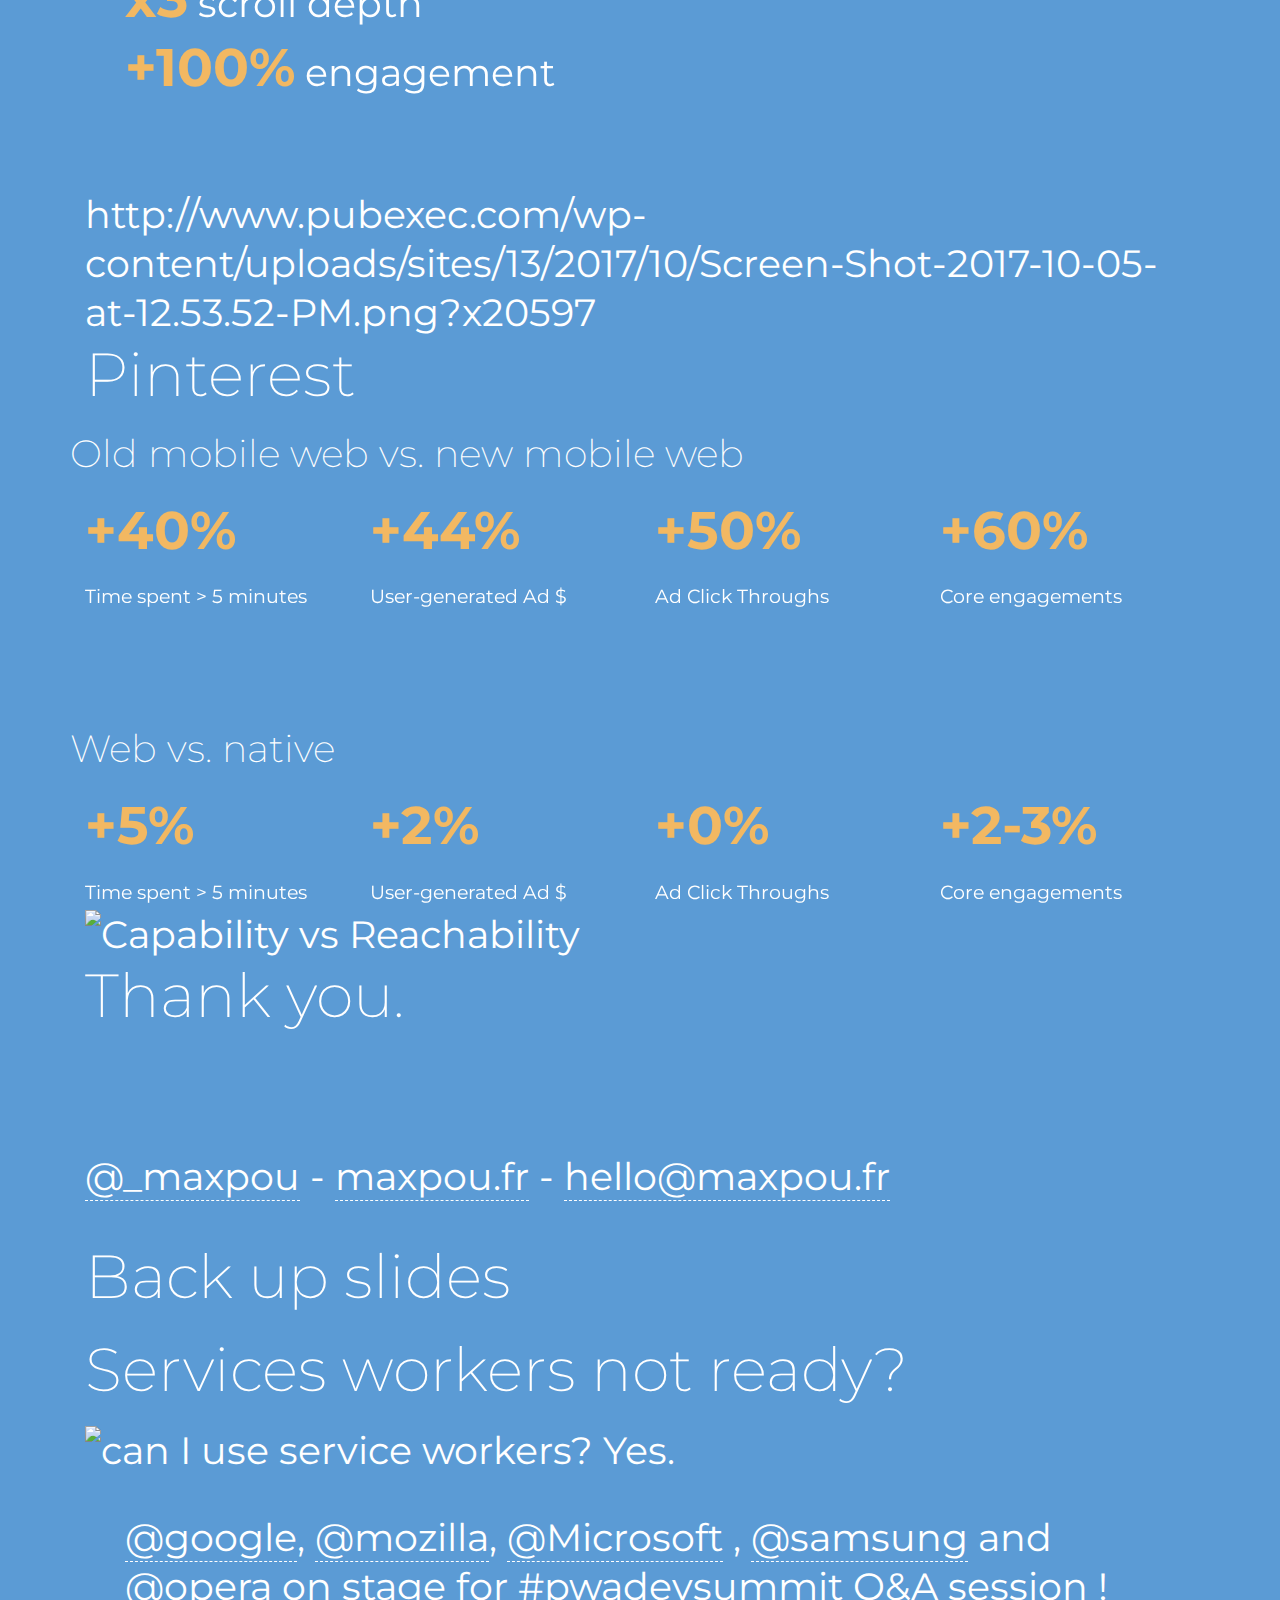
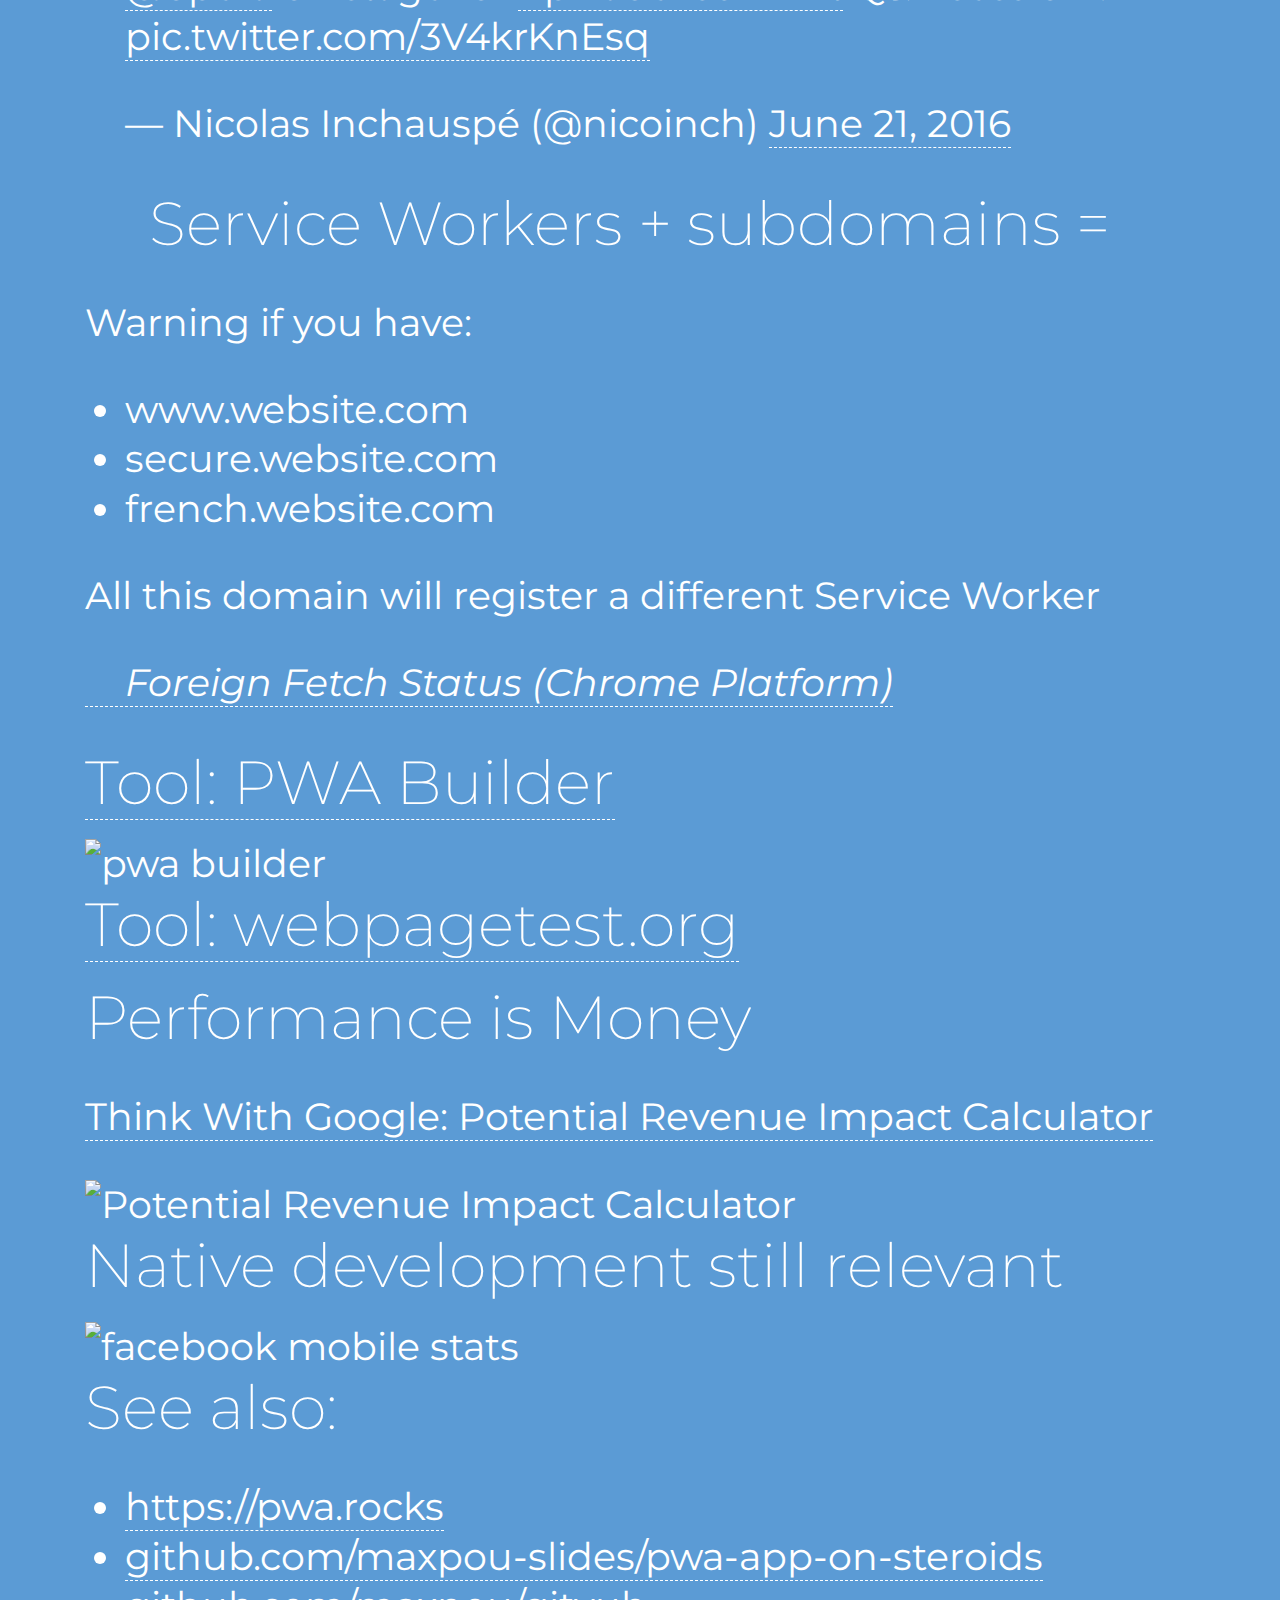
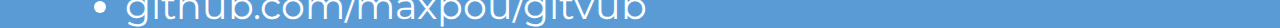
==== commit bd2c5bf8: "add fb stats slides" ====
--- a/index.html
+++ b/index.html
@@ -522,6 +522,10 @@
     <img data-src="./img/impact-calculator.png" alt="Potential Revenue Impact Calculator" style="width: 70%;">
   </section>
   <section>
+    <h2>Native development still relevant</h2>
+    <img data-src="./img/fb-mobile-stats.png" alt="facebook mobile stats" style="width: 60%">
+  </section>
+  <section>
     <h2>See also:</h2>
     <ul>
       <li><a href="https://pwa.rocks/"><i class="fa fa-globe"></i> https://pwa.rocks</a></li>
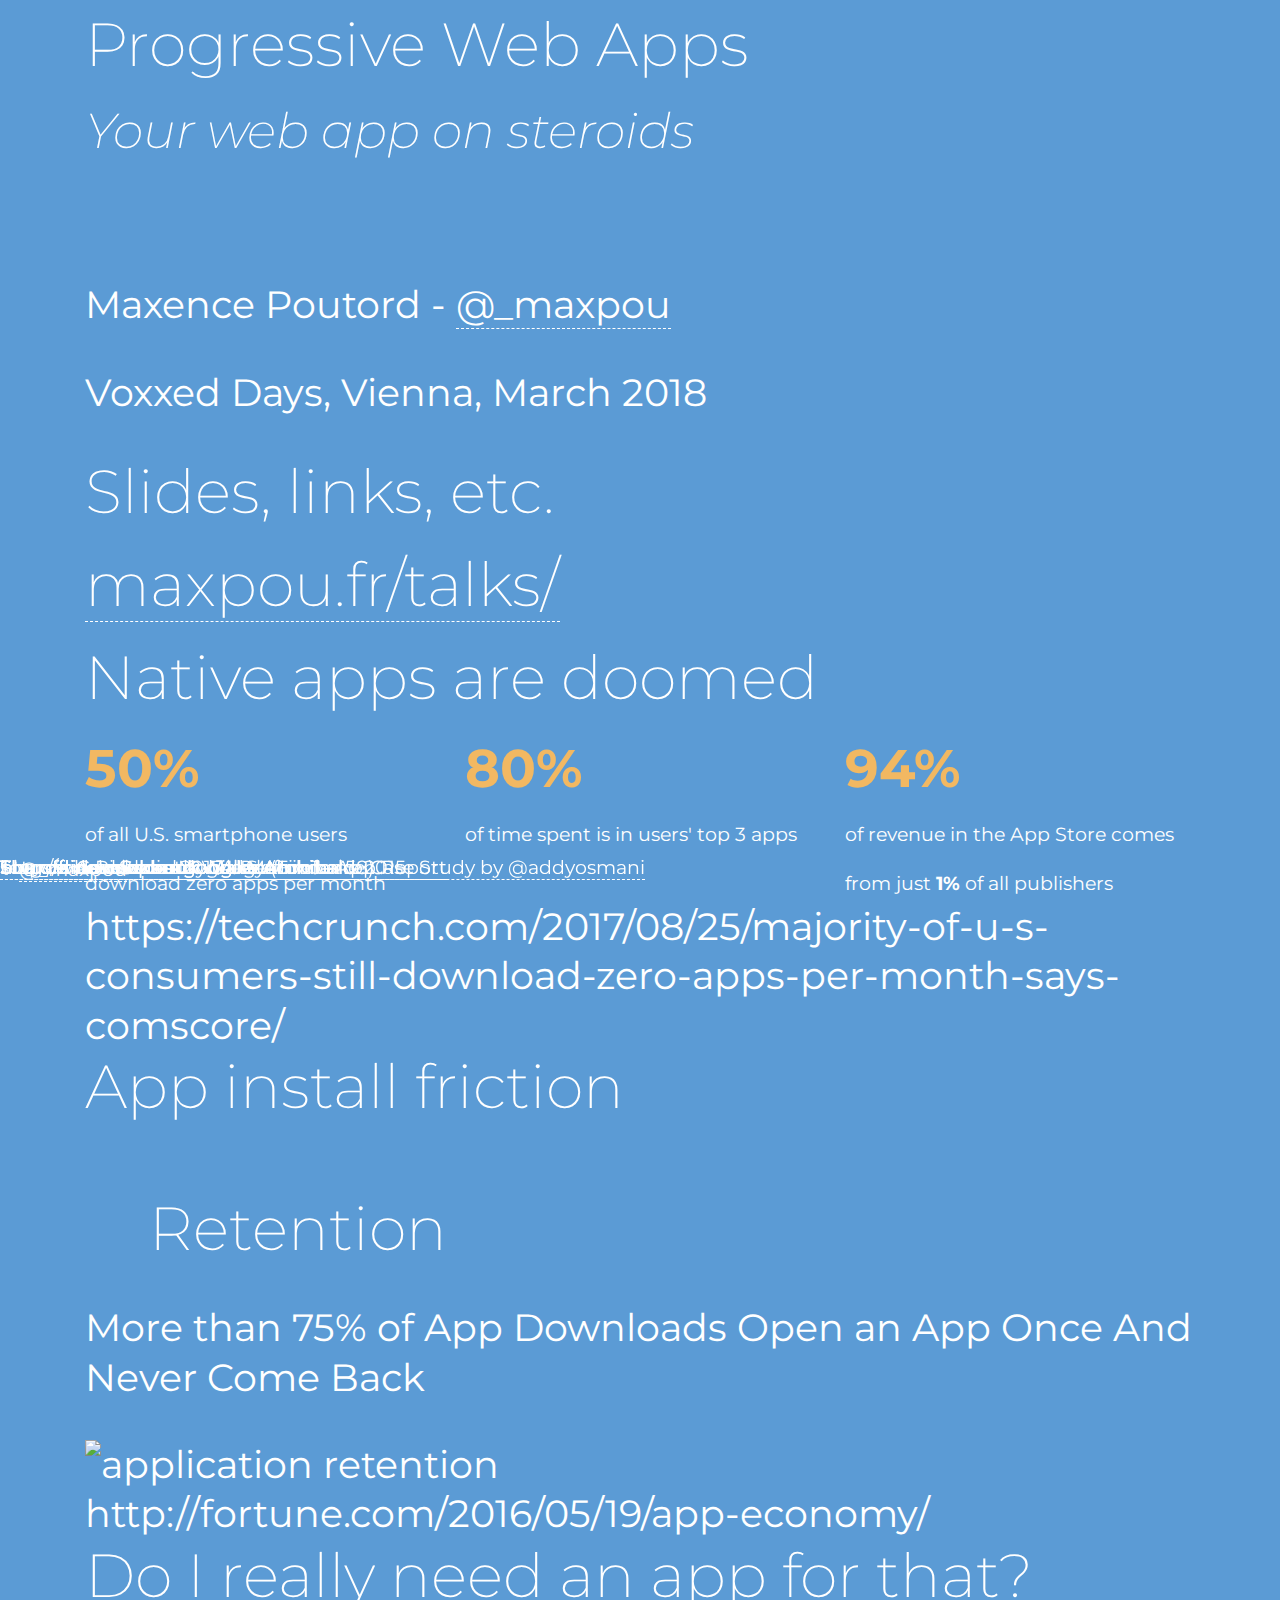
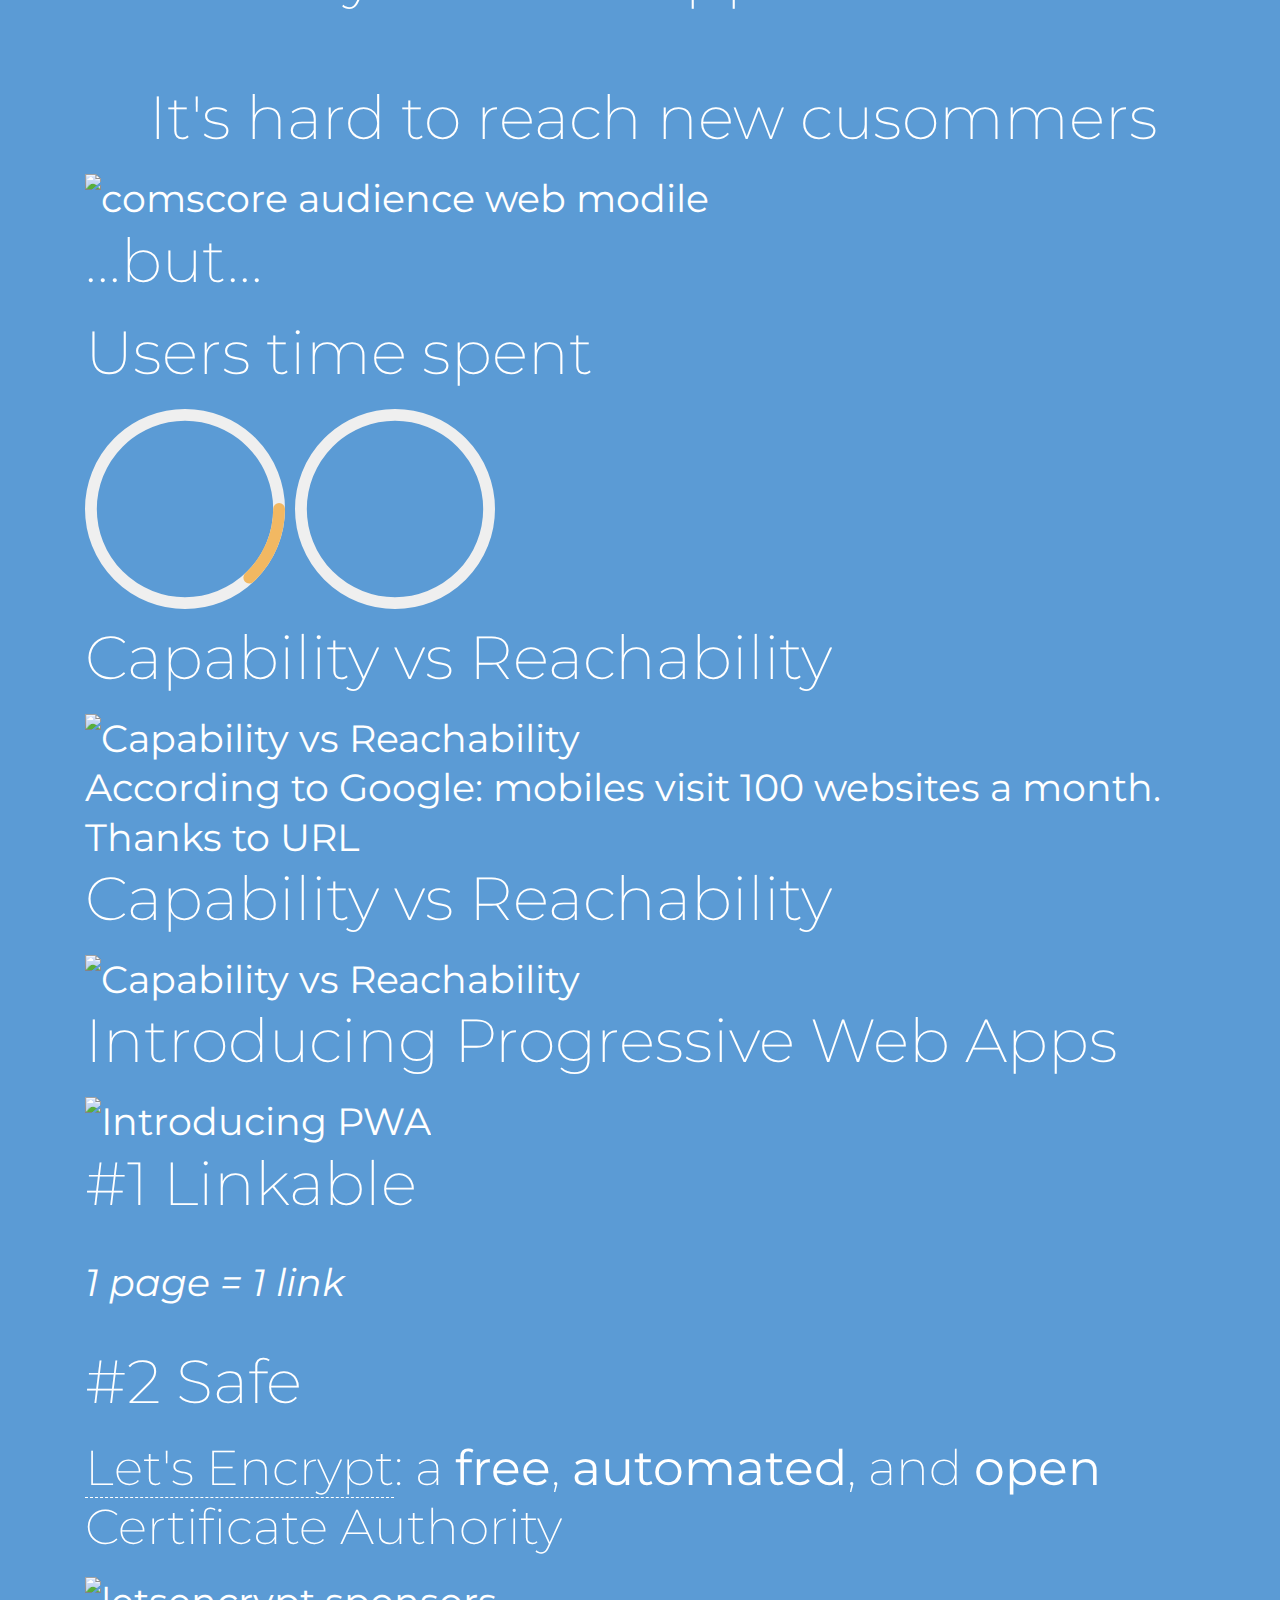
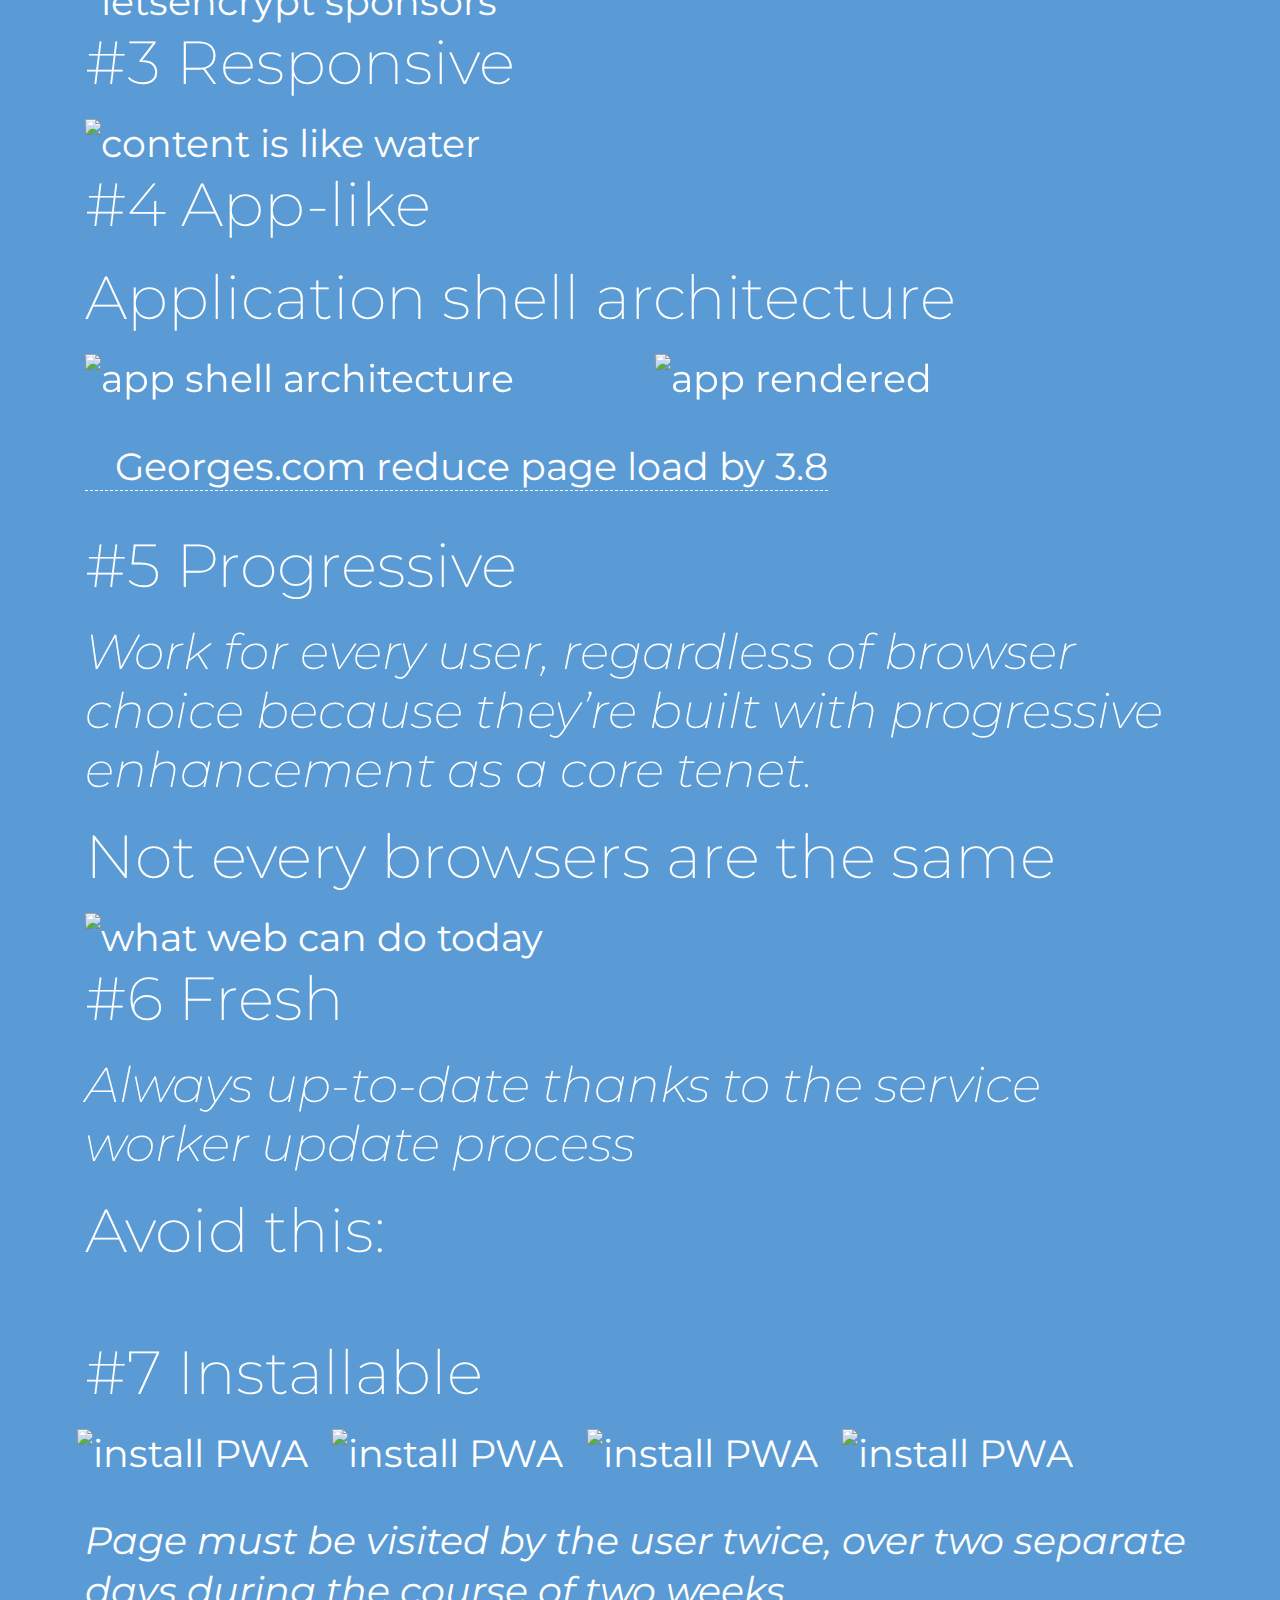
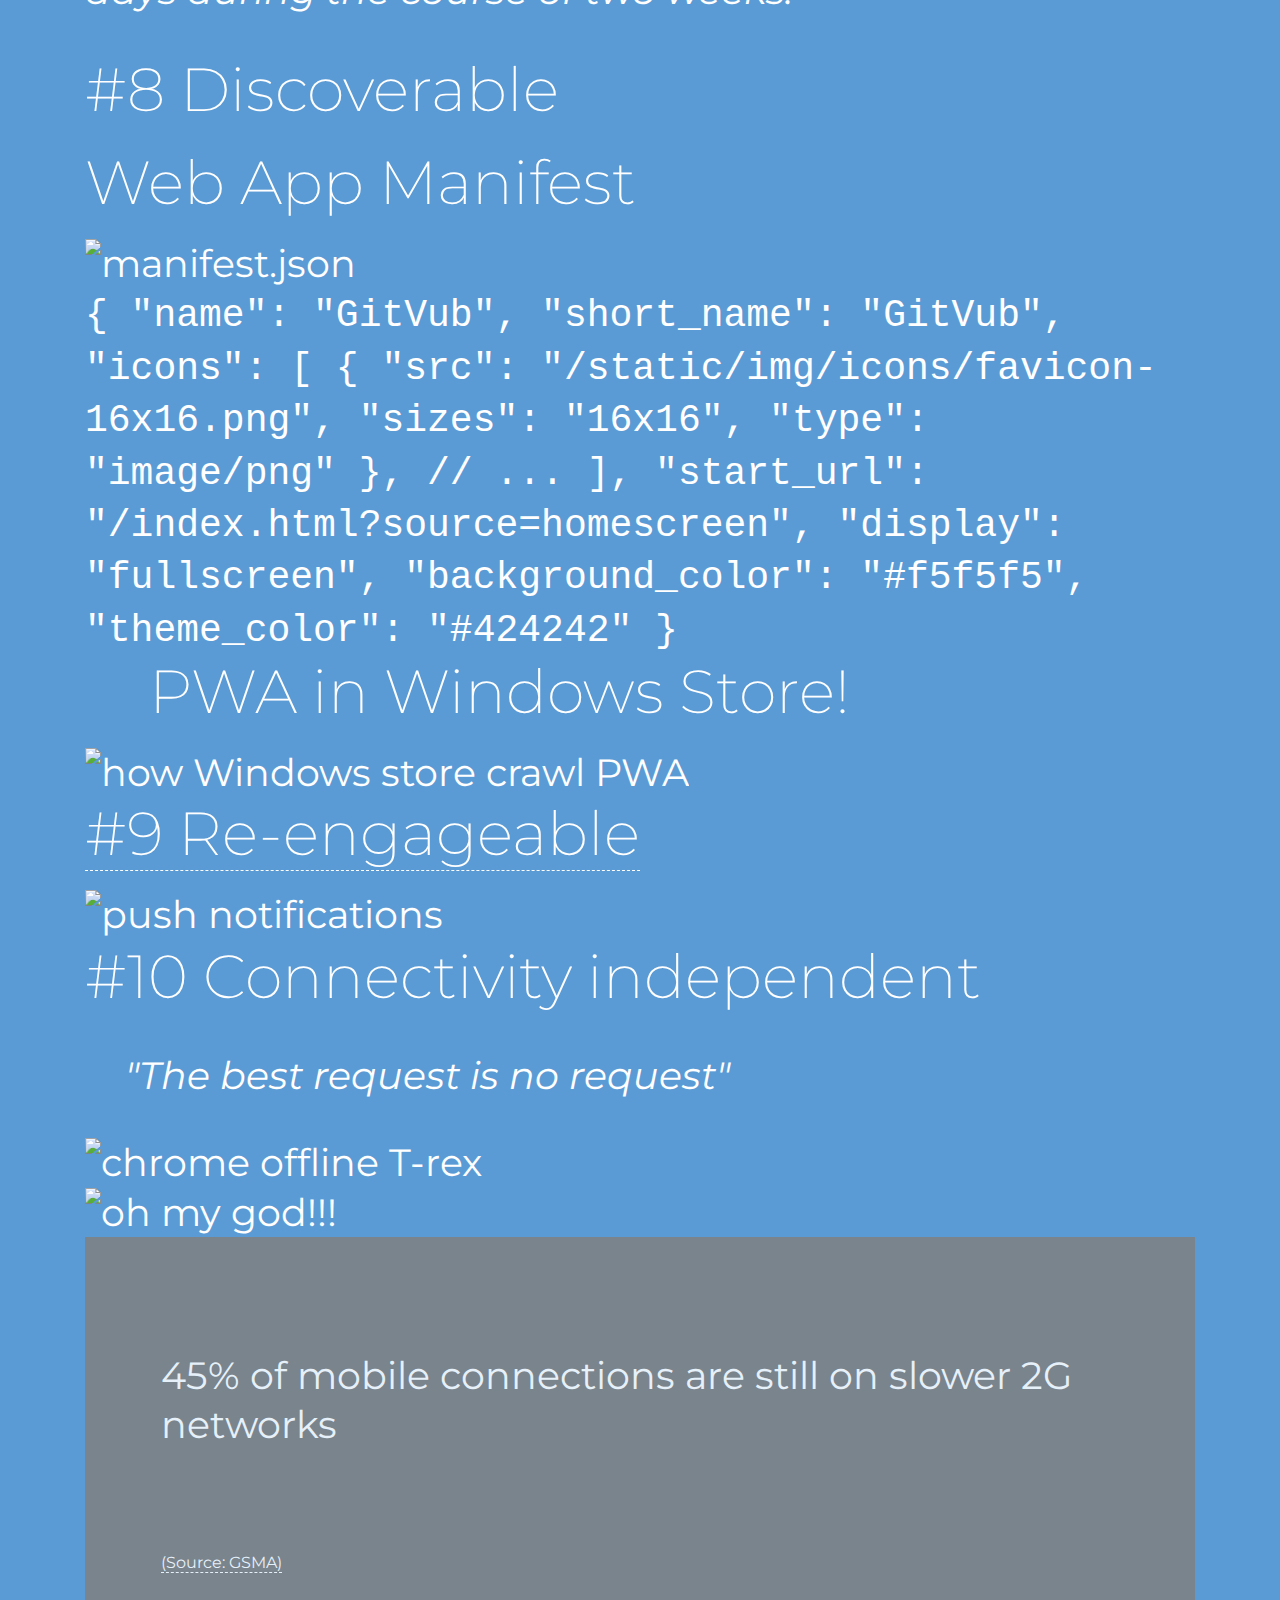
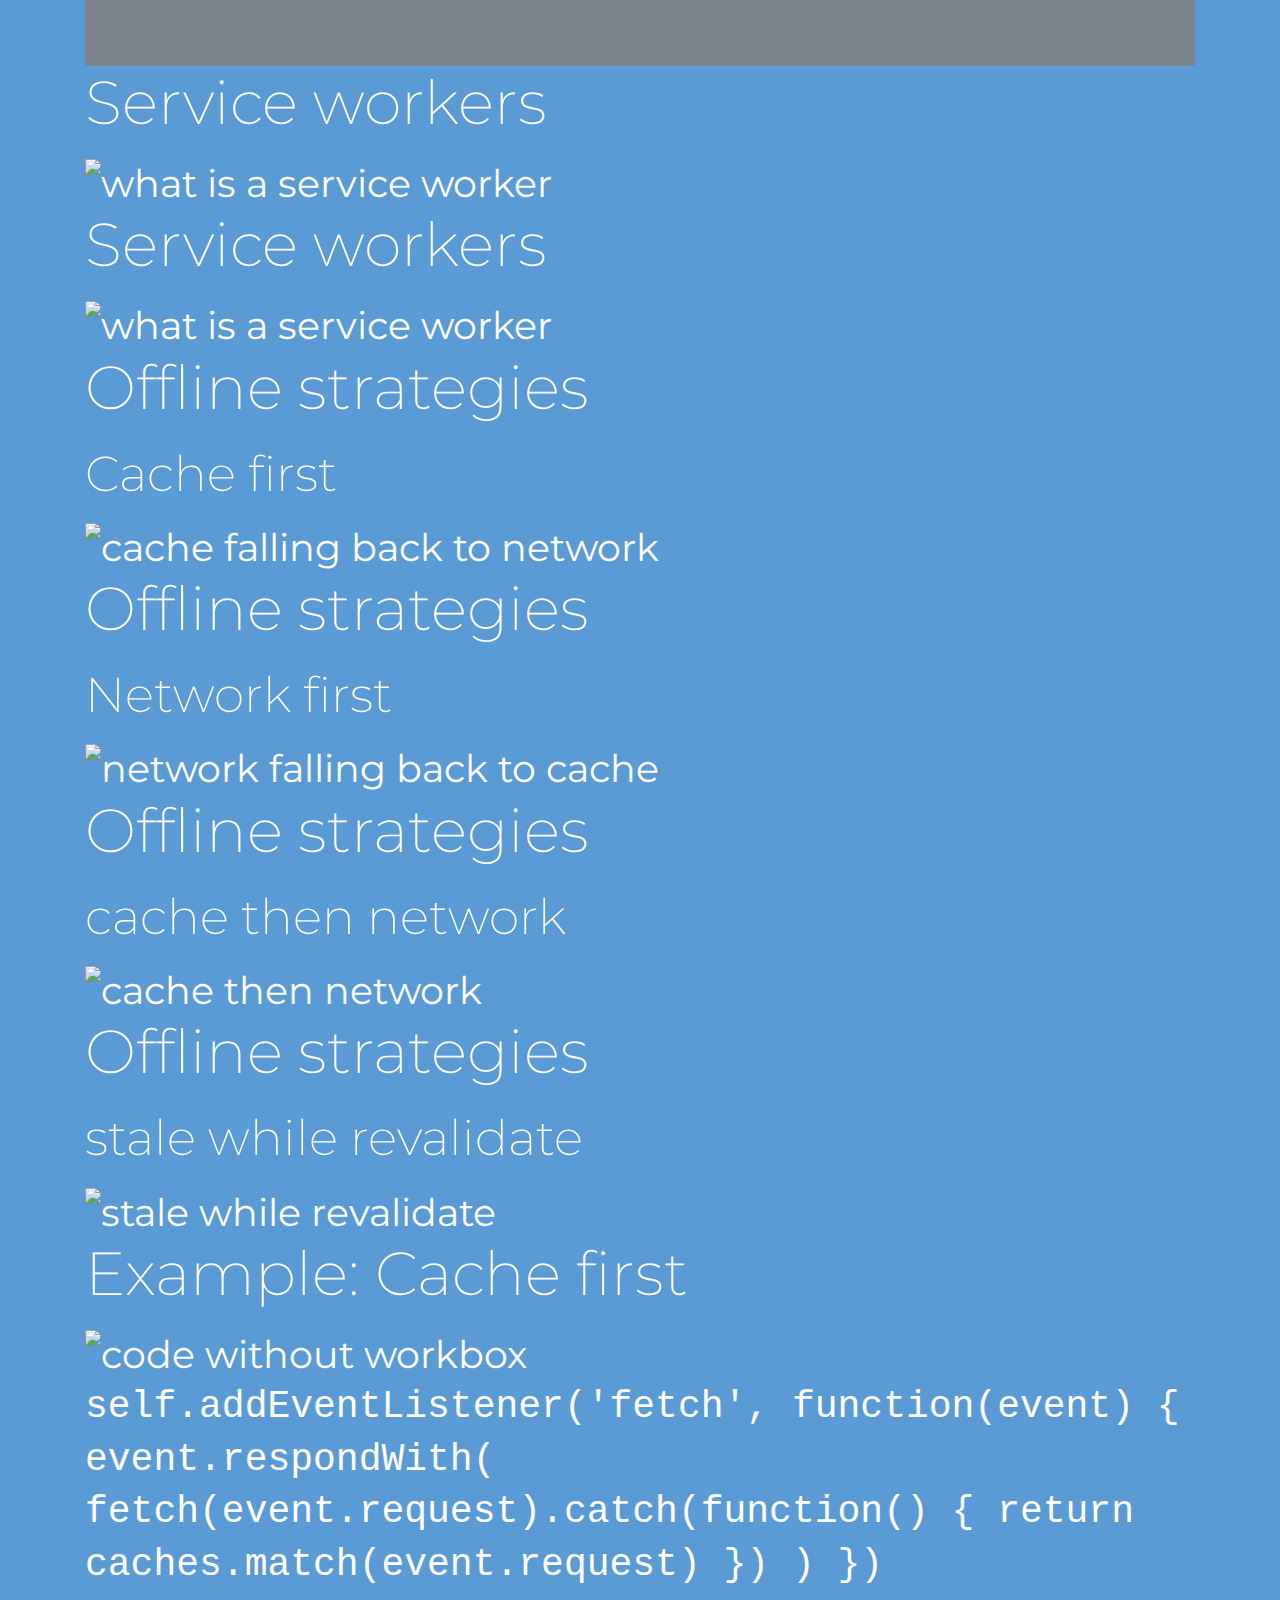
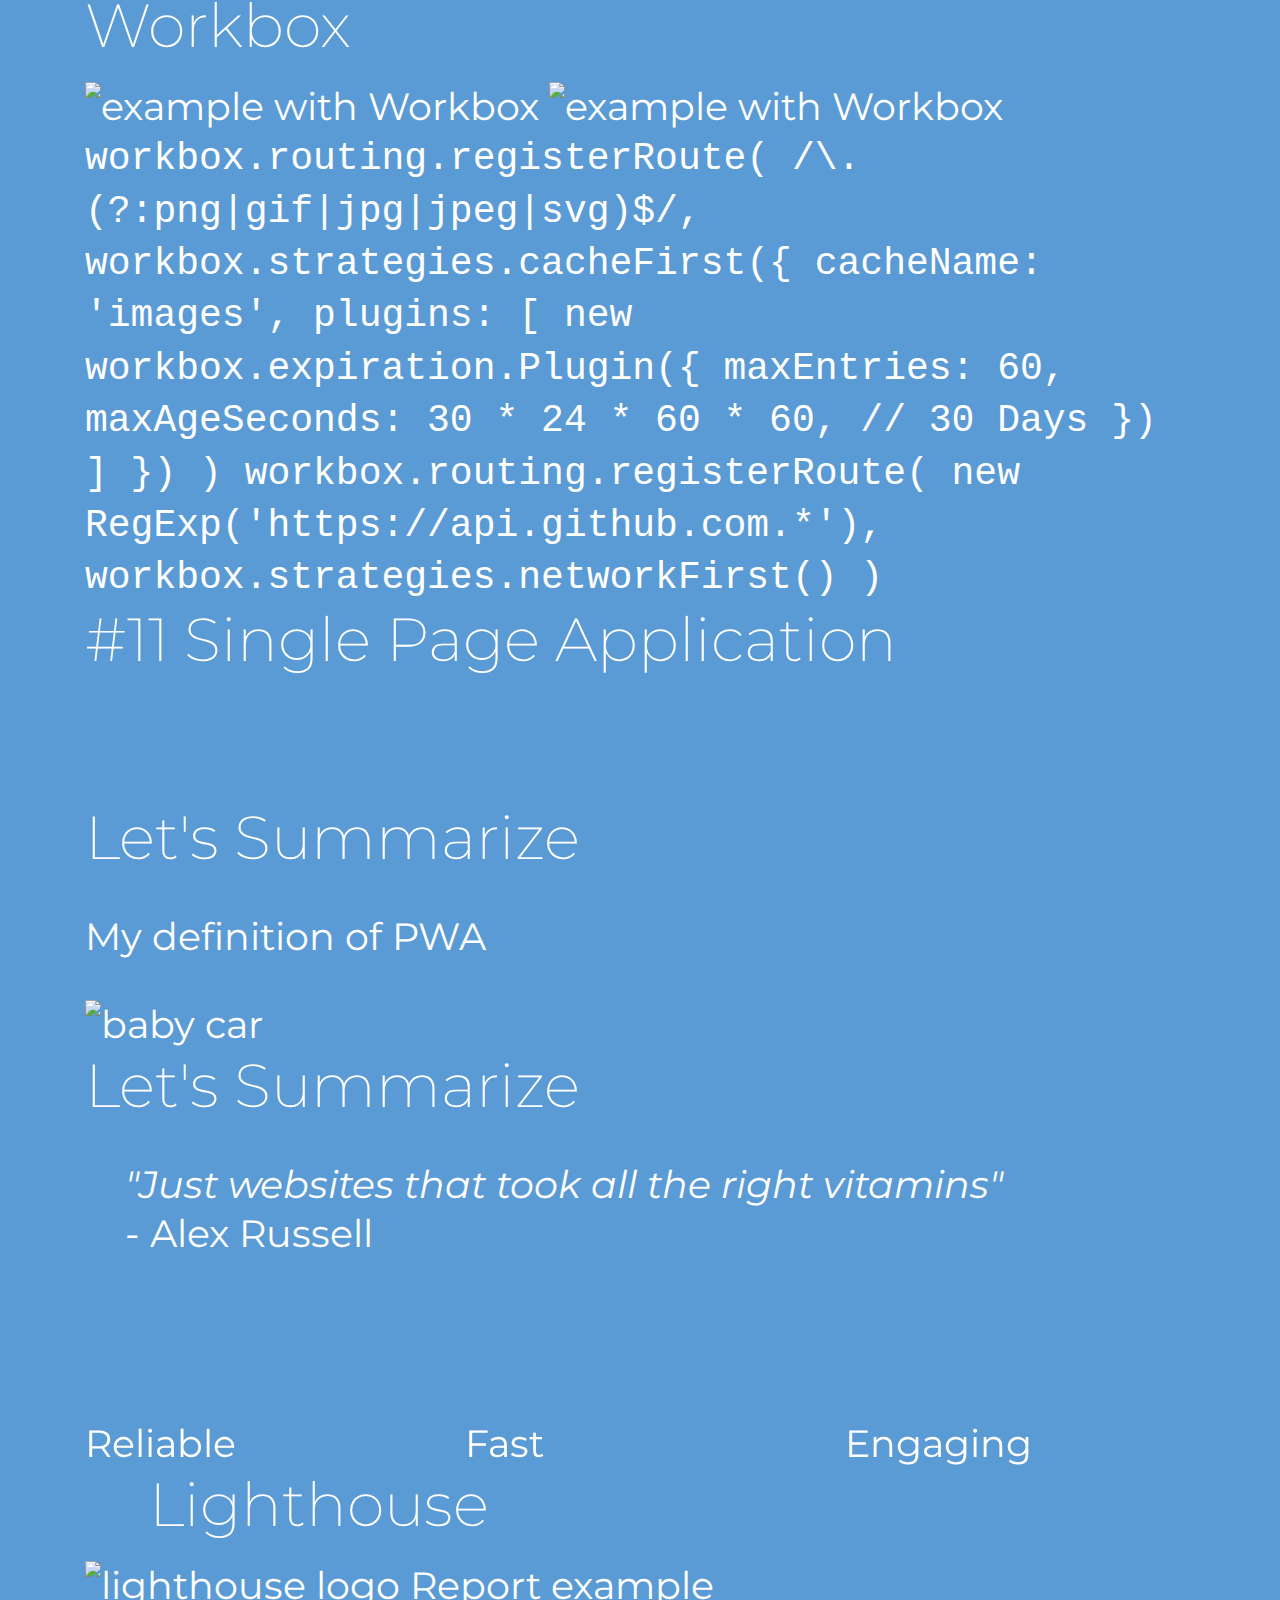
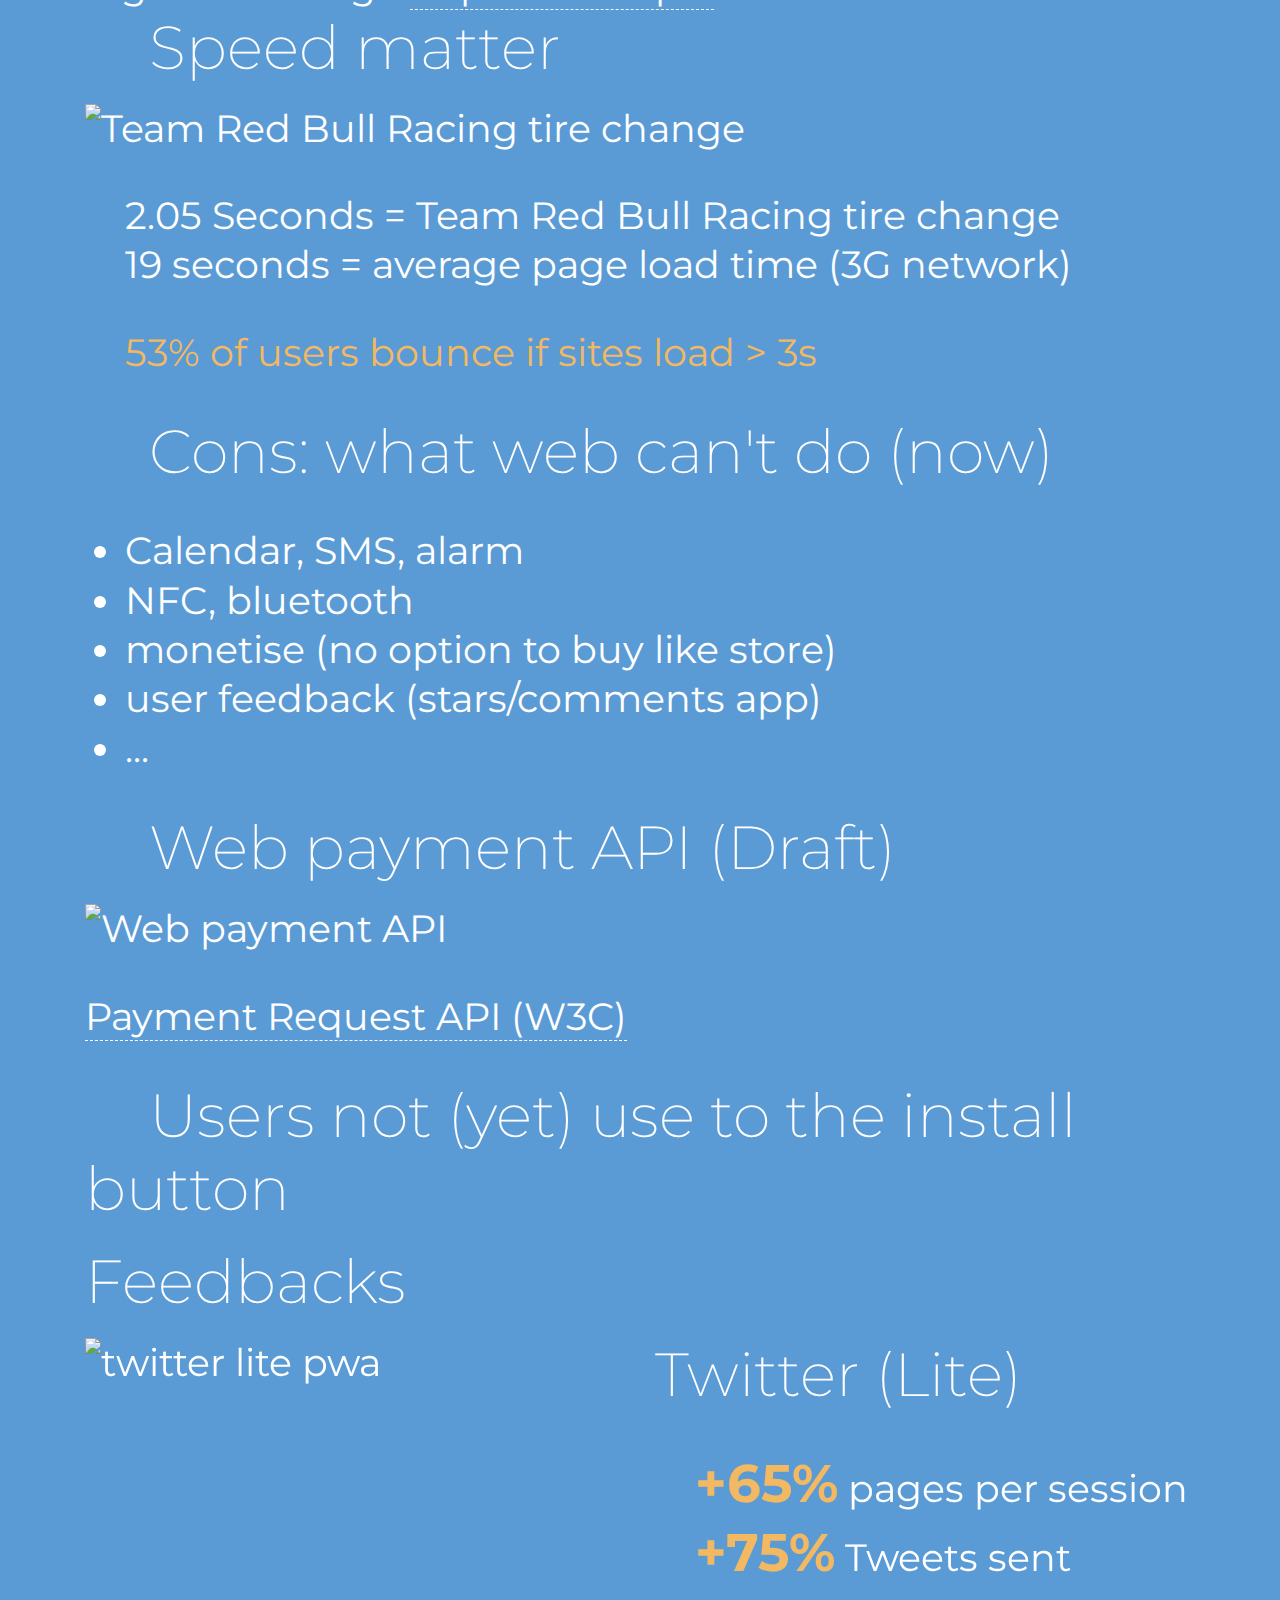
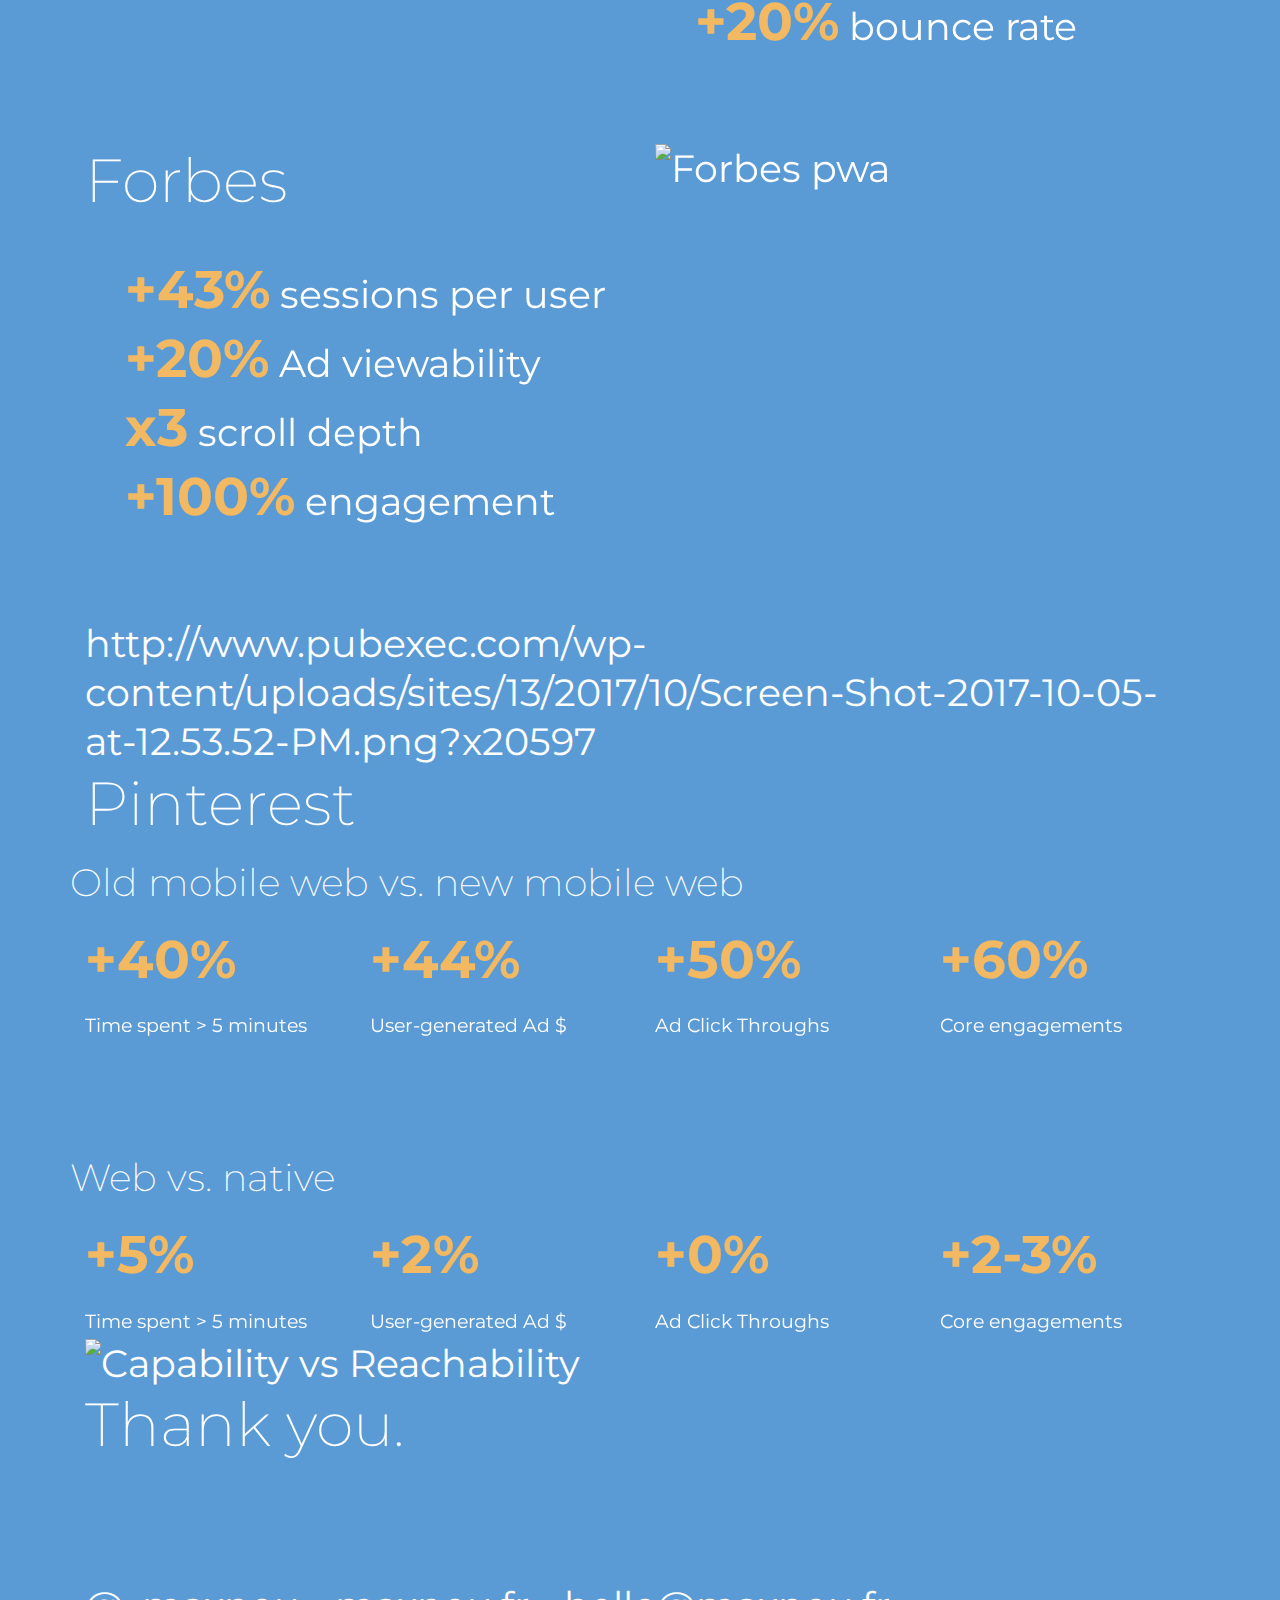
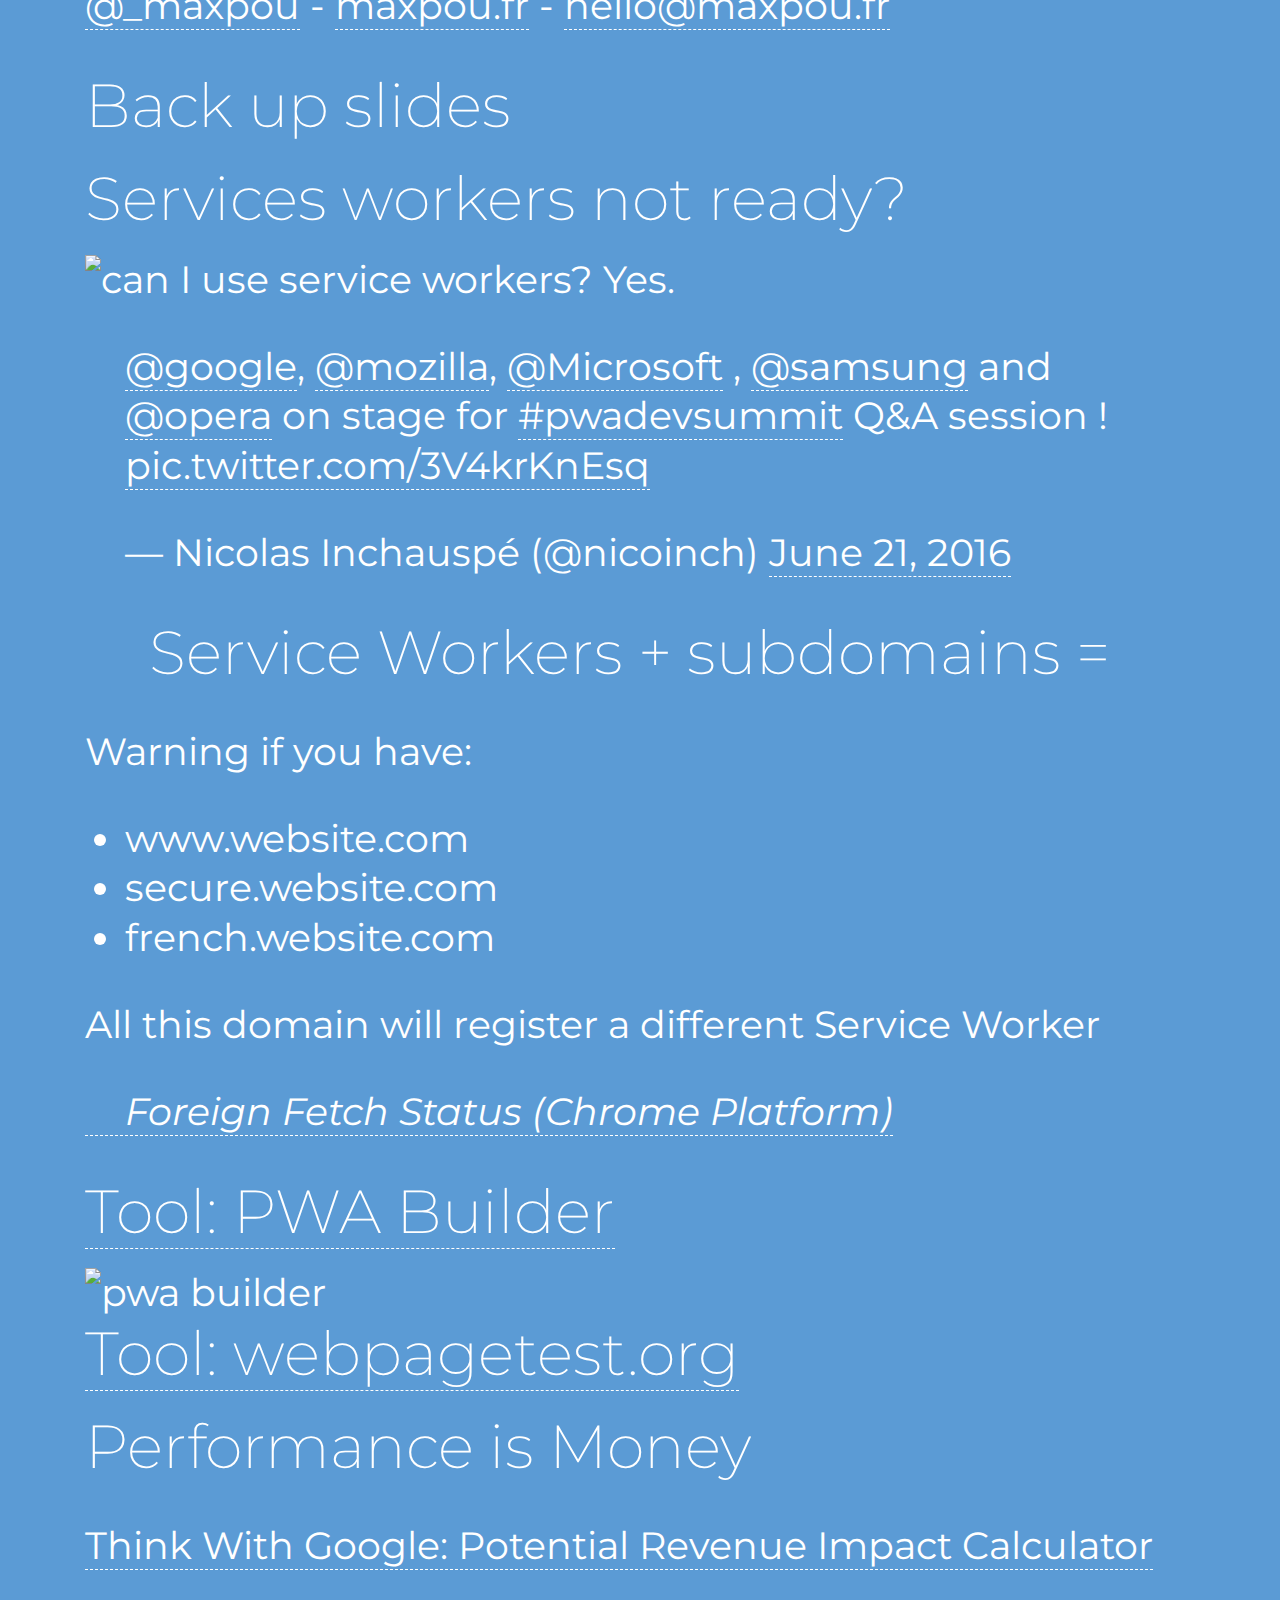
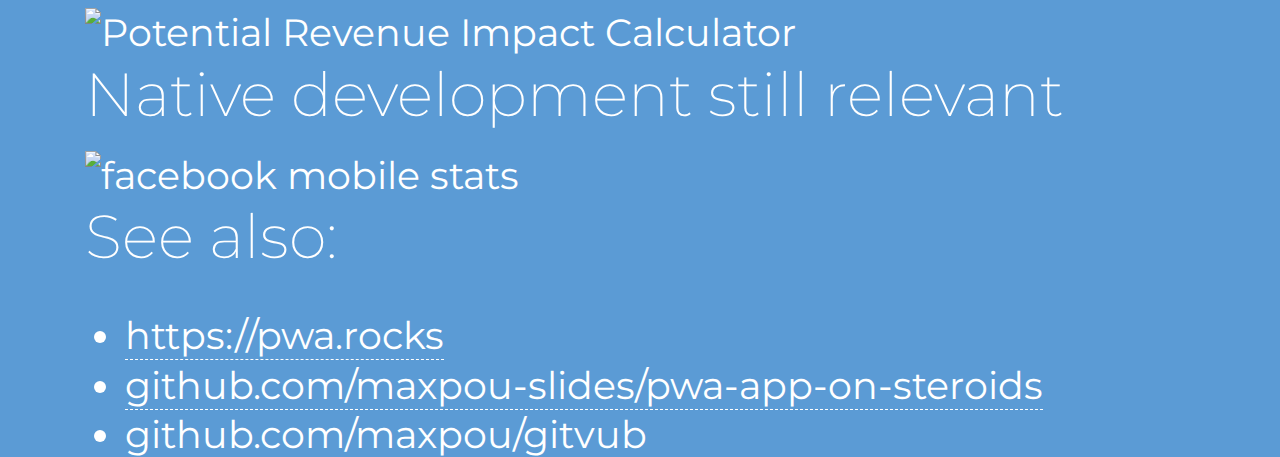
==== commit a4e3515f: "update slides" ====
--- a/index.html
+++ b/index.html
@@ -31,6 +31,9 @@
 </head>
 <body>
 <div class="reveal">
+<div class='footer'>
+  <a href="https://twitter.com/_maxpou"><i class="fa fa-twitter"></i> @_maxpou</a>
+</div>
 <div class="slides container">
 <section>
   <section>
@@ -52,24 +55,24 @@
   </section>
   <section>
     <div class="row">
-      <div class="col-md-4">
+      <div class="col-md-4 fragment" data-fragment-index="1">
         <span class="number text-info">50%</span>
       </div>
-      <div class="col-md-4">
+      <div class="col-md-4 fragment" data-fragment-index="2">
         <span class="number text-info">80%</span>
       </div>
-      <div class="col-md-4">
+      <div class="col-md-4 fragment" data-fragment-index="3">
         <span class="number text-info">94%</span>
       </div>
     </div>
     <div class="row">
-      <div class="col-md-4">
+      <div class="col-md-4 fragment" data-fragment-index="1">
         <span class="number-legend">of all U.S. smartphone users download zero apps per month</span>
       </div>
-      <div class="col-md-4">
+      <div class="col-md-4 fragment" data-fragment-index="2">
         <span class="number-legend">of time spent is in users' top 3 apps</span>
       </div>
-      <div class="col-md-4">
+      <div class="col-md-4 fragment" data-fragment-index="3">
         <span class="number-legend">of revenue in the App Store comes from just <b>1%</b> of all publishers</span>
       </div>
     </div>
@@ -235,6 +238,13 @@
     <img data-src="./img/ohmygod.gif" alt="oh my god!!!">
   </section>
   <section data-background="./img/worldmap-connectivity.png">
+    <div class="fragment greyed-out">
+      <p>45% of mobile connections are still on slower 2G networks</p>
+      <br>
+      <p style="font-size: medium;">
+        <a href="https://www.gsmaintelligence.com/research/2017/02/infographic-smartphones-and-coverage-driving-mobile-broadband-adoption/609/">(Source: GSMA)</a>
+      </p>
+    </div>
   </section>
   <section>
     <h2>Service workers</h2>
--- a/css/theme.css
+++ b/css/theme.css
@@ -149,7 +149,6 @@
   background-color: #e03997;
   color: #fff;
   border: none;
-
   cursor: pointer;
   vertical-align: baseline;
   margin: 0 .25em 0 0;
@@ -160,6 +159,19 @@
   line-height: 1em;
 }
 
+div.greyed-out {
+  background: grey;
+  padding: 2em;
+  opacity: 0.85 !important;
+}
+
+.reveal .footer {
+  position: absolute;
+  bottom: 1em;
+  left: 1em;
+  font-size: 0.5em;
+}
+
 /* SVG */
 .present.anim-chart .circle-chart.anim-svg .circle-chart__circle {
   animation: circle-chart-fill 2s reverse;
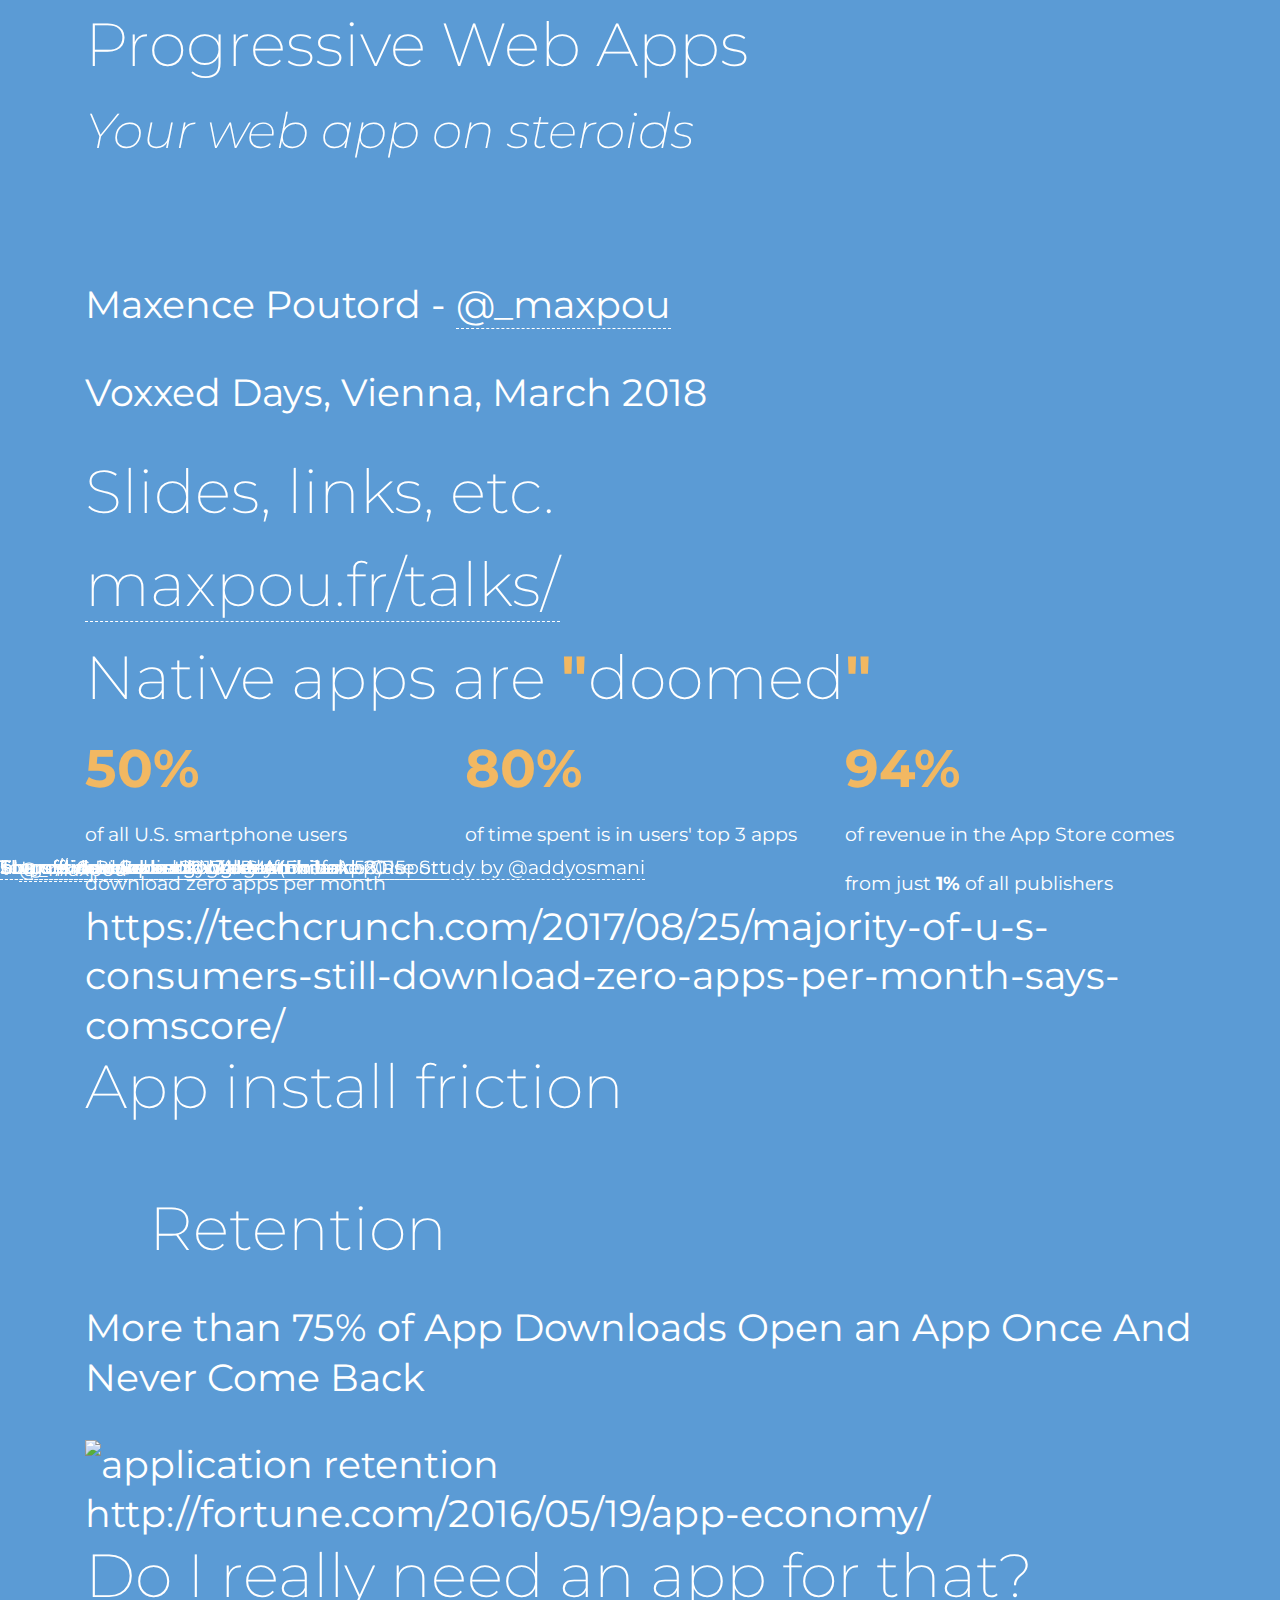
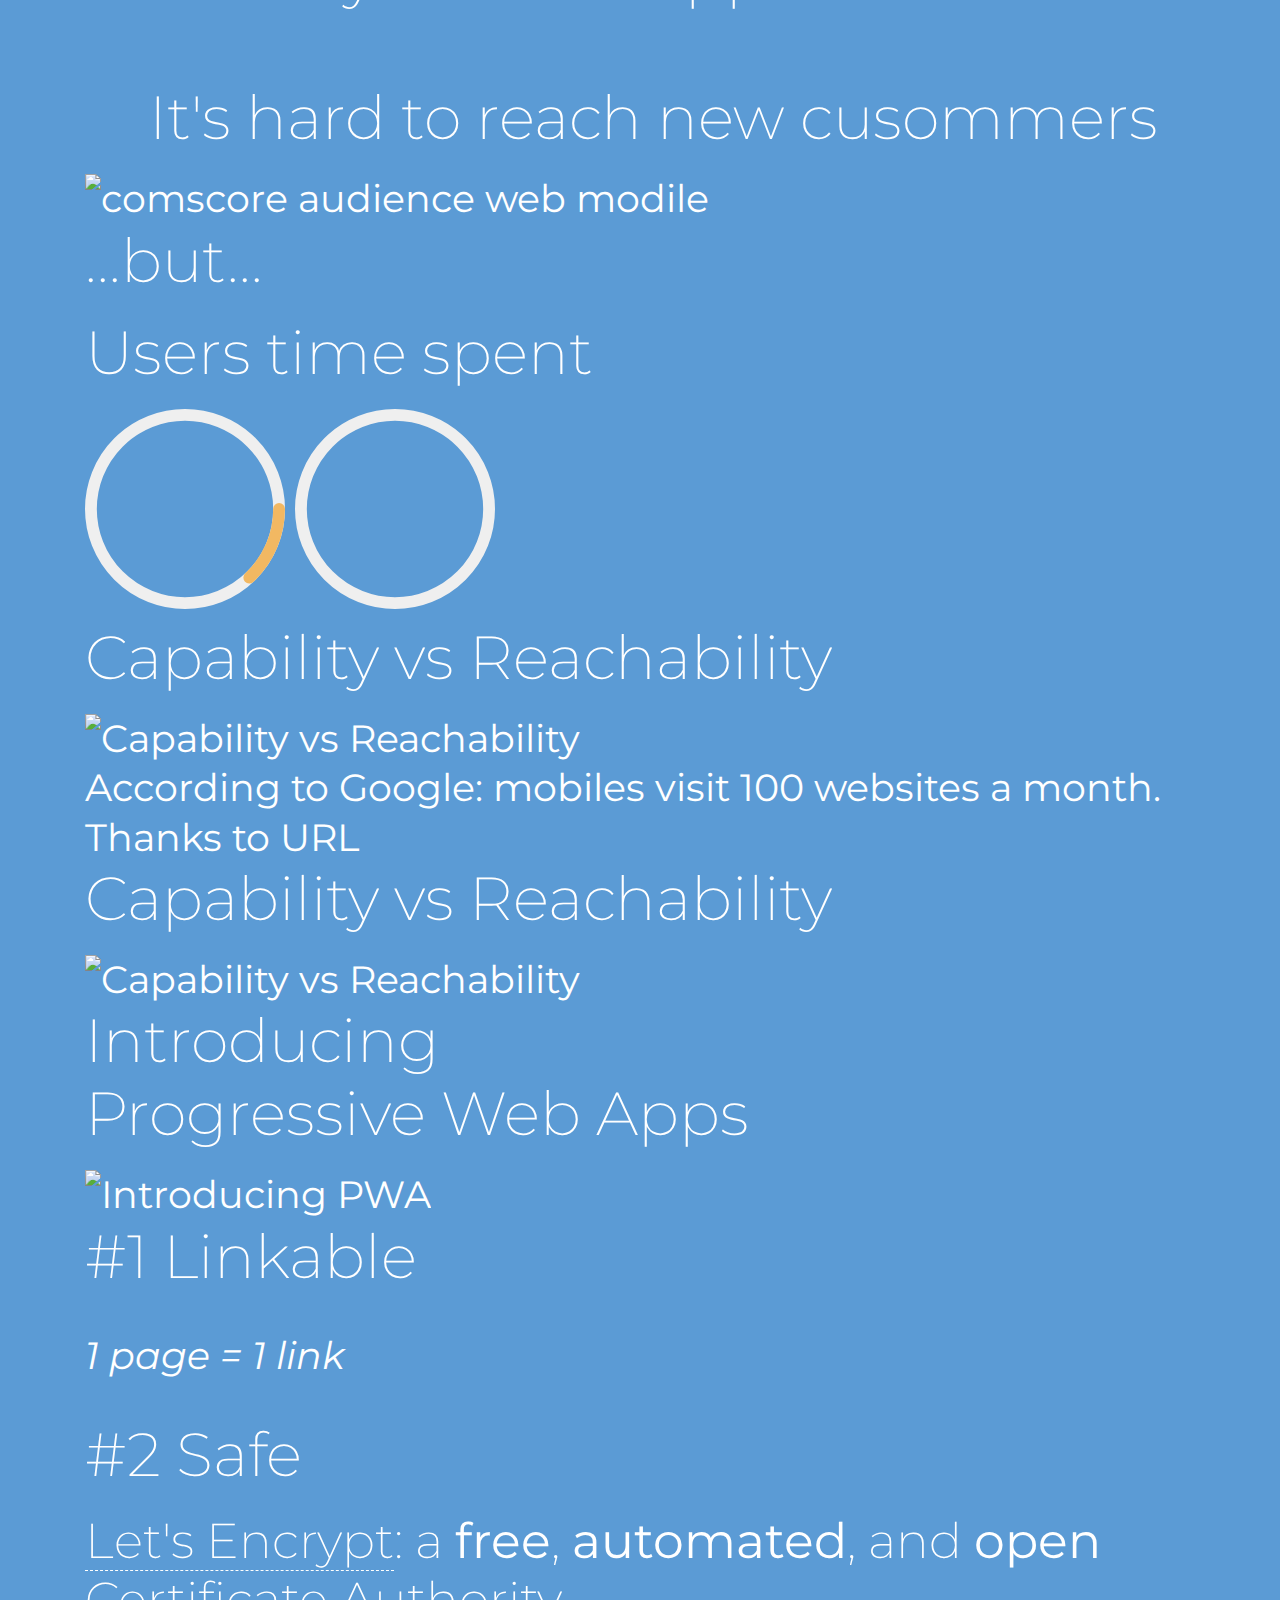
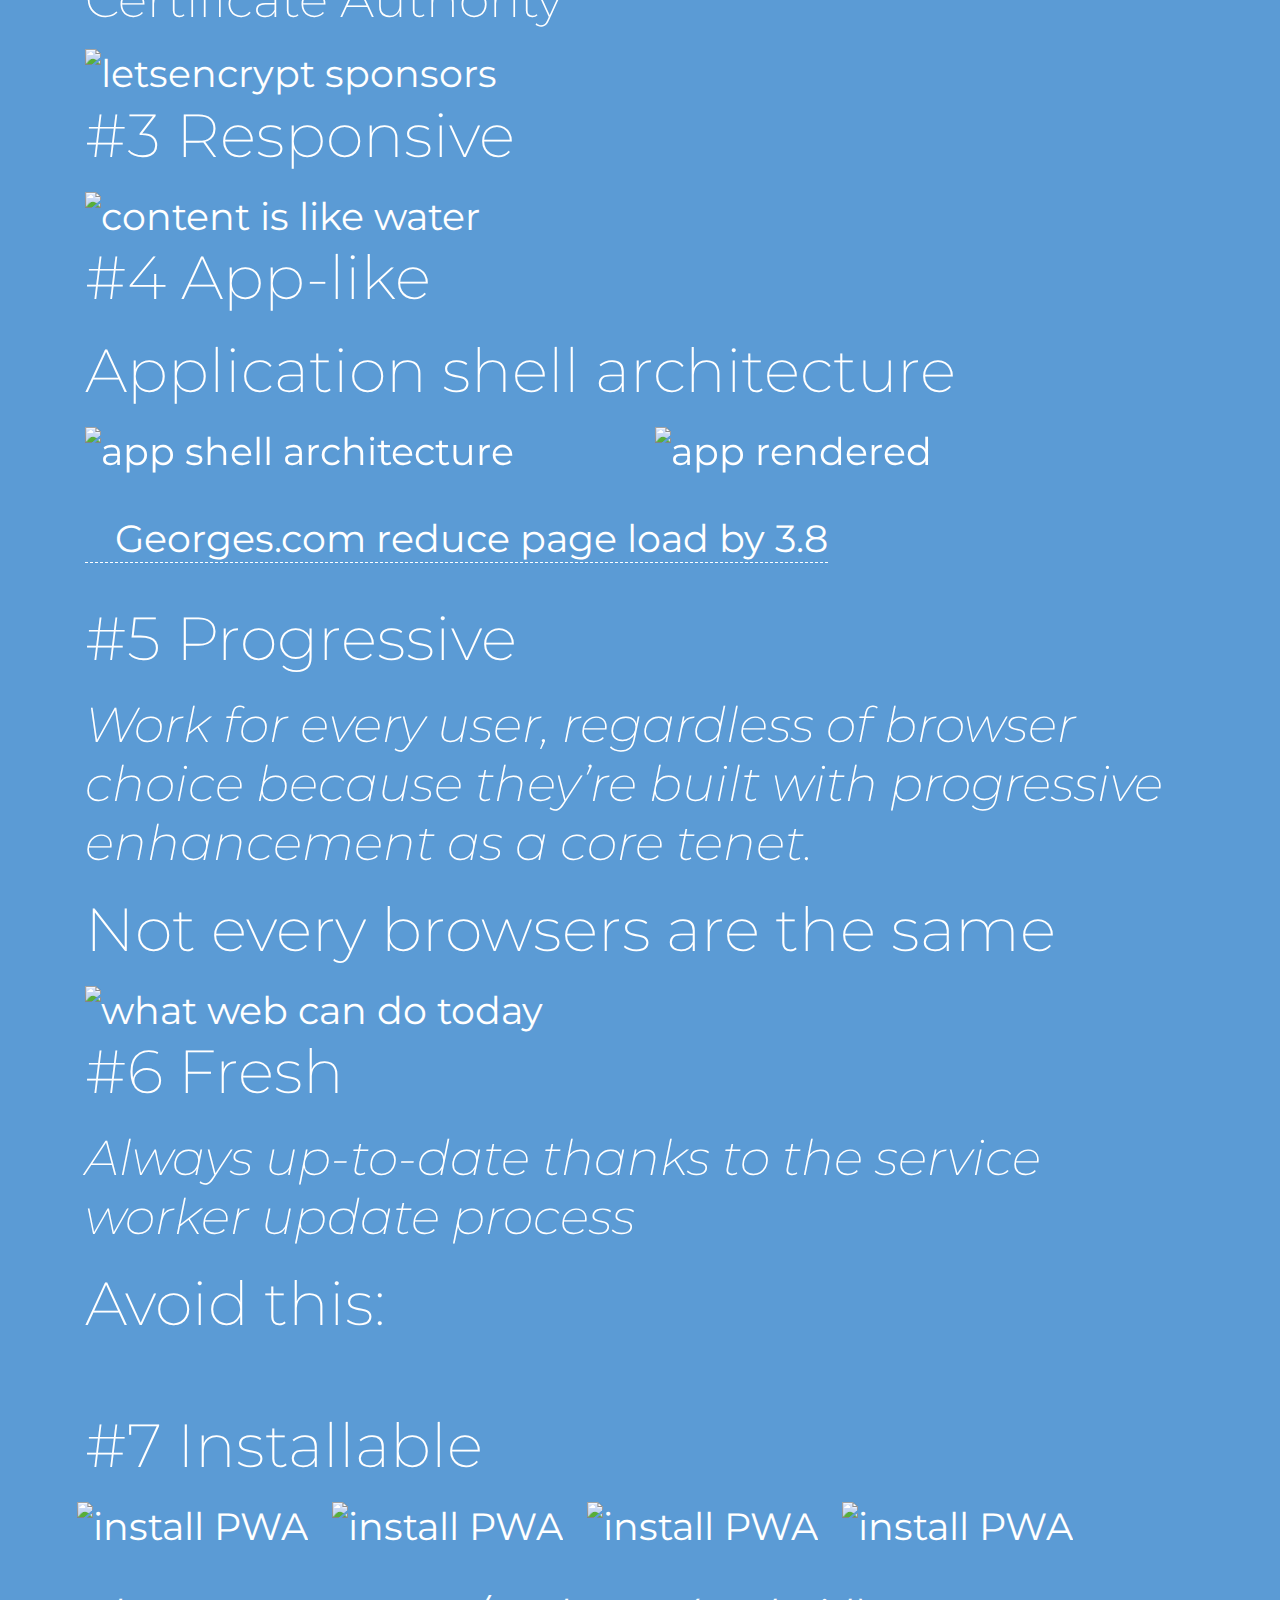
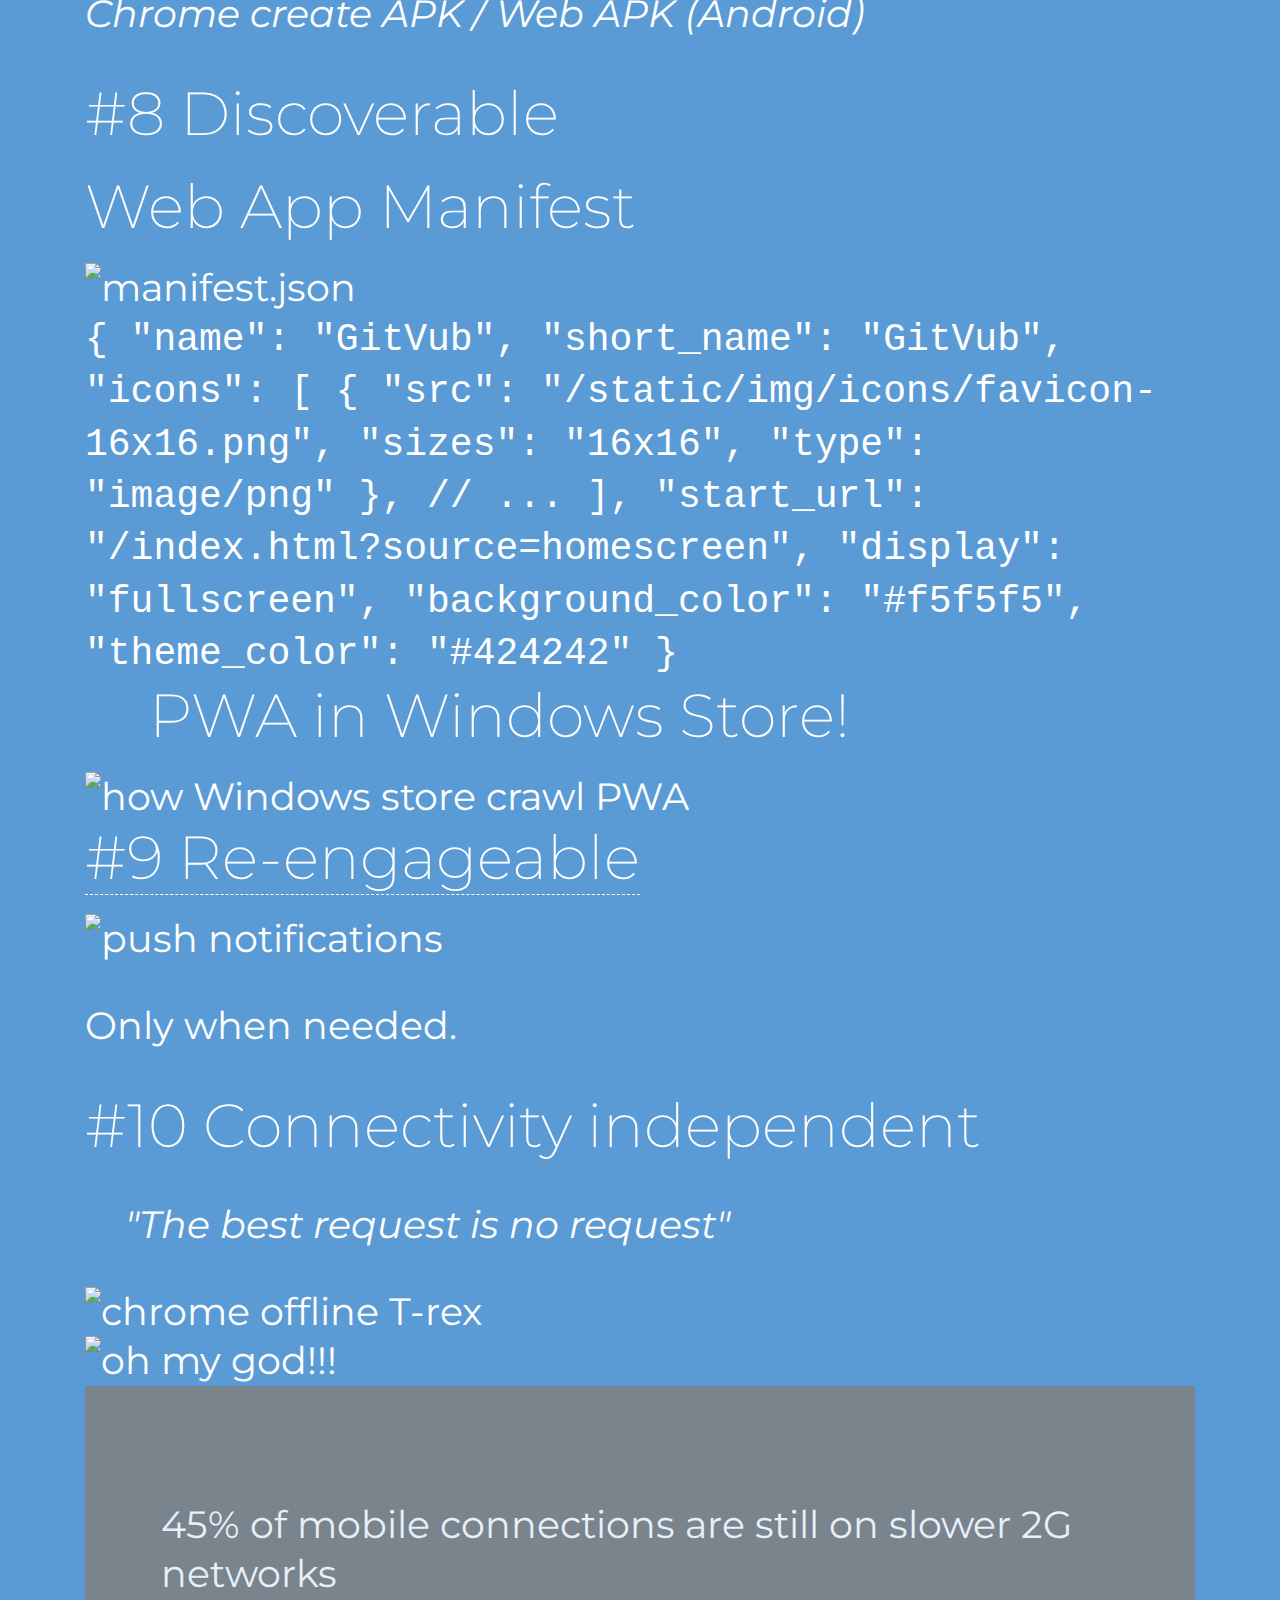
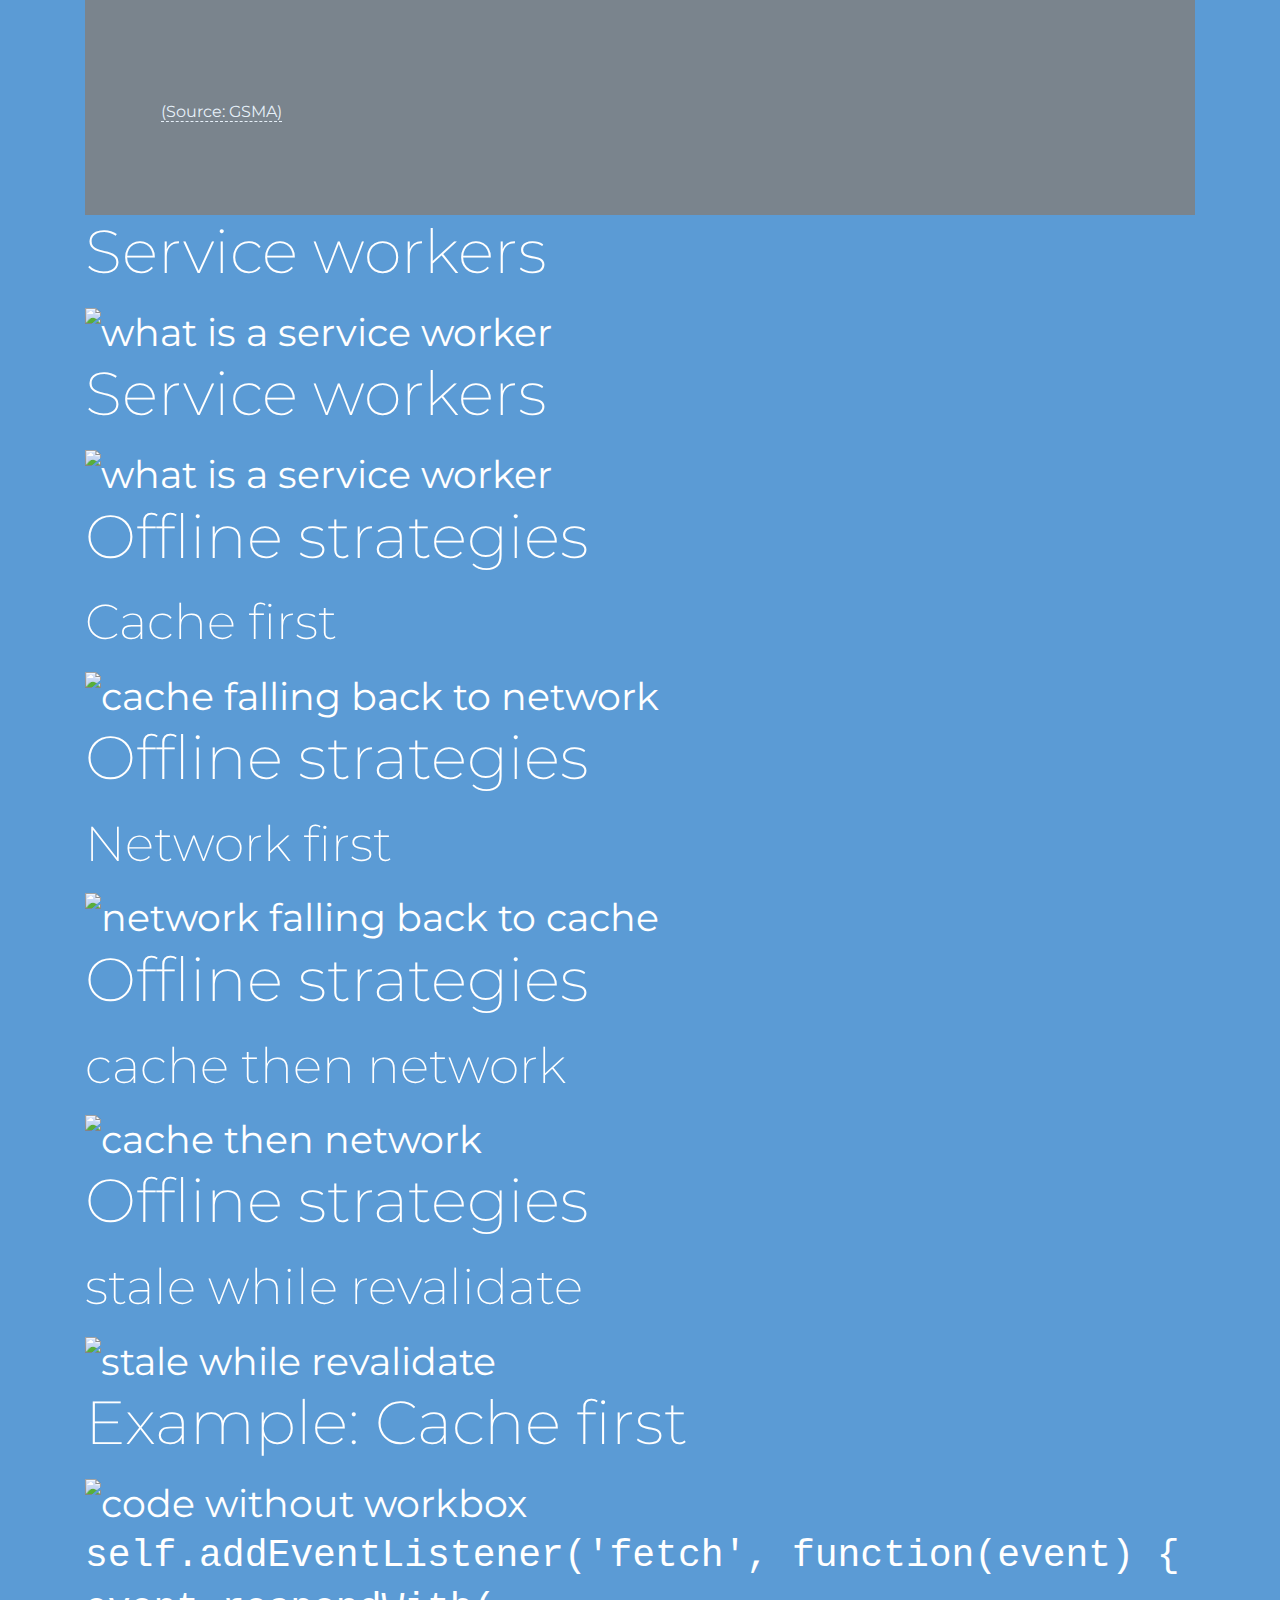
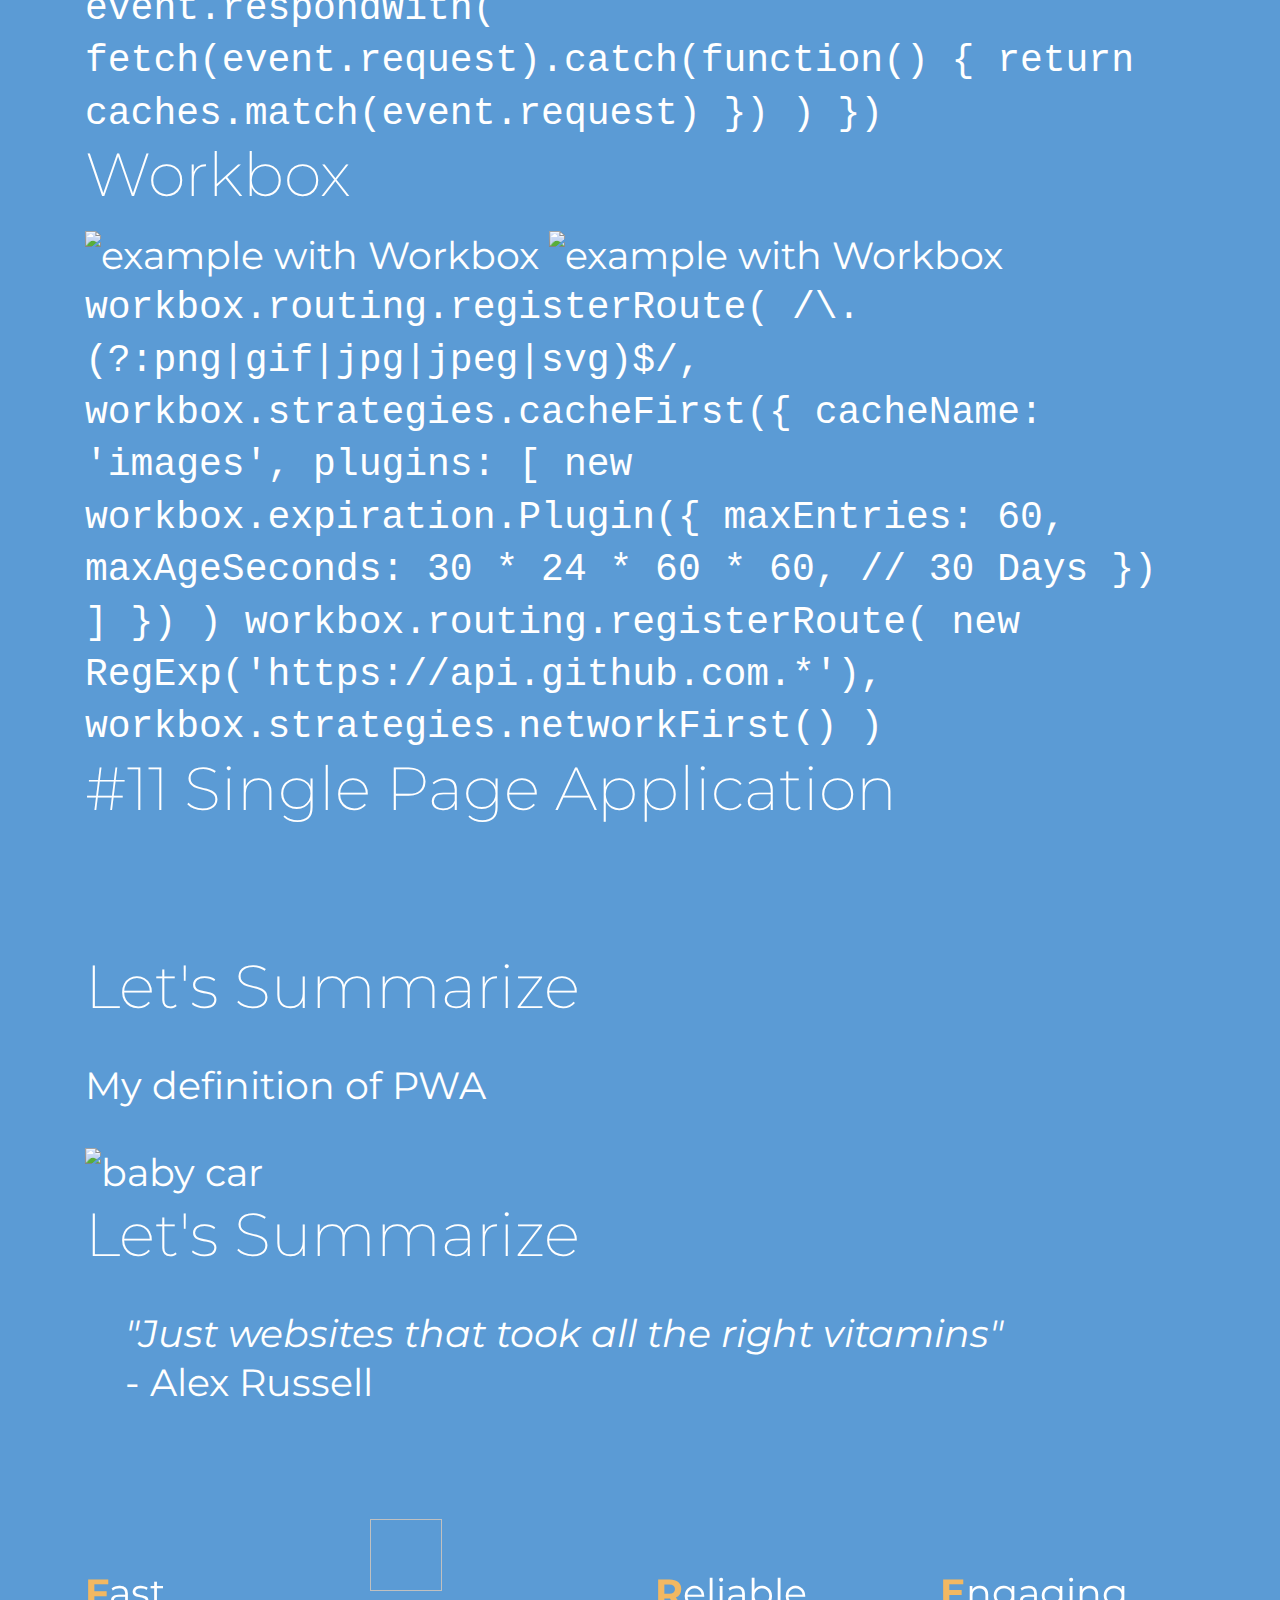
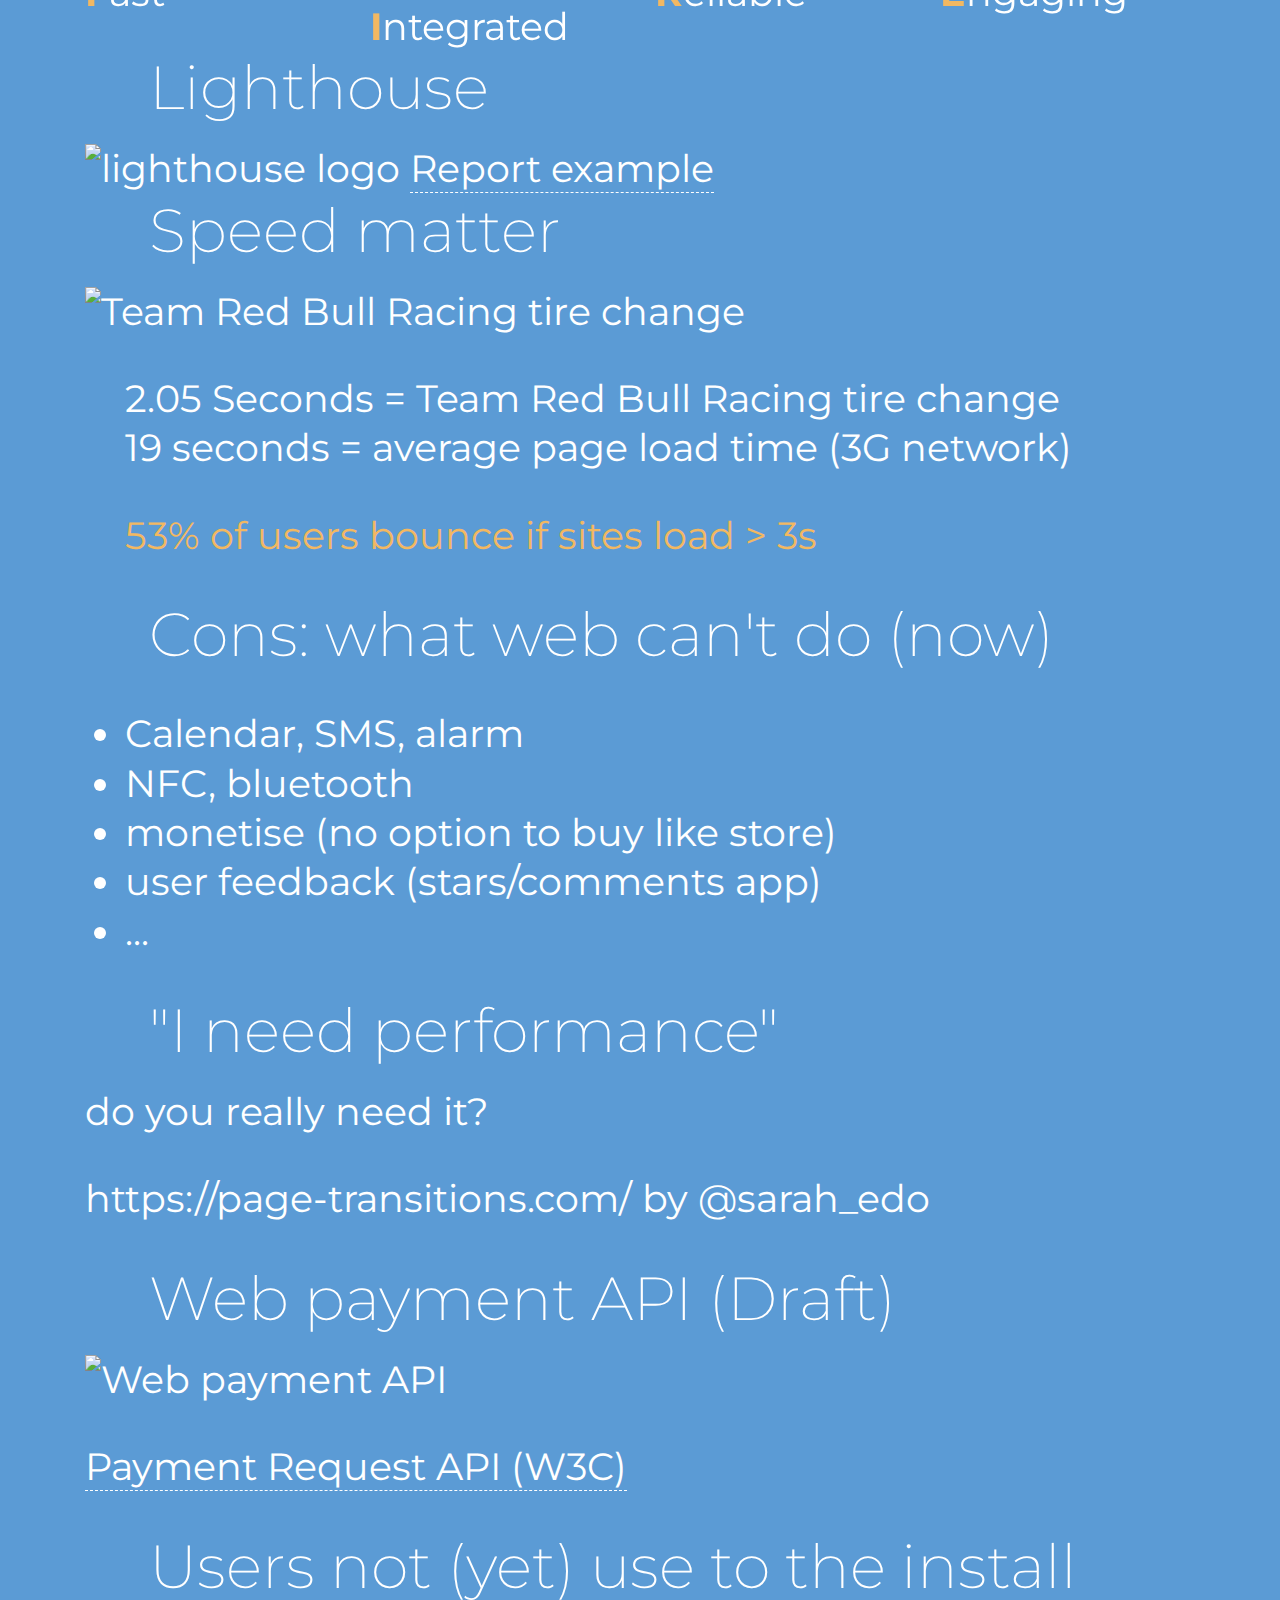
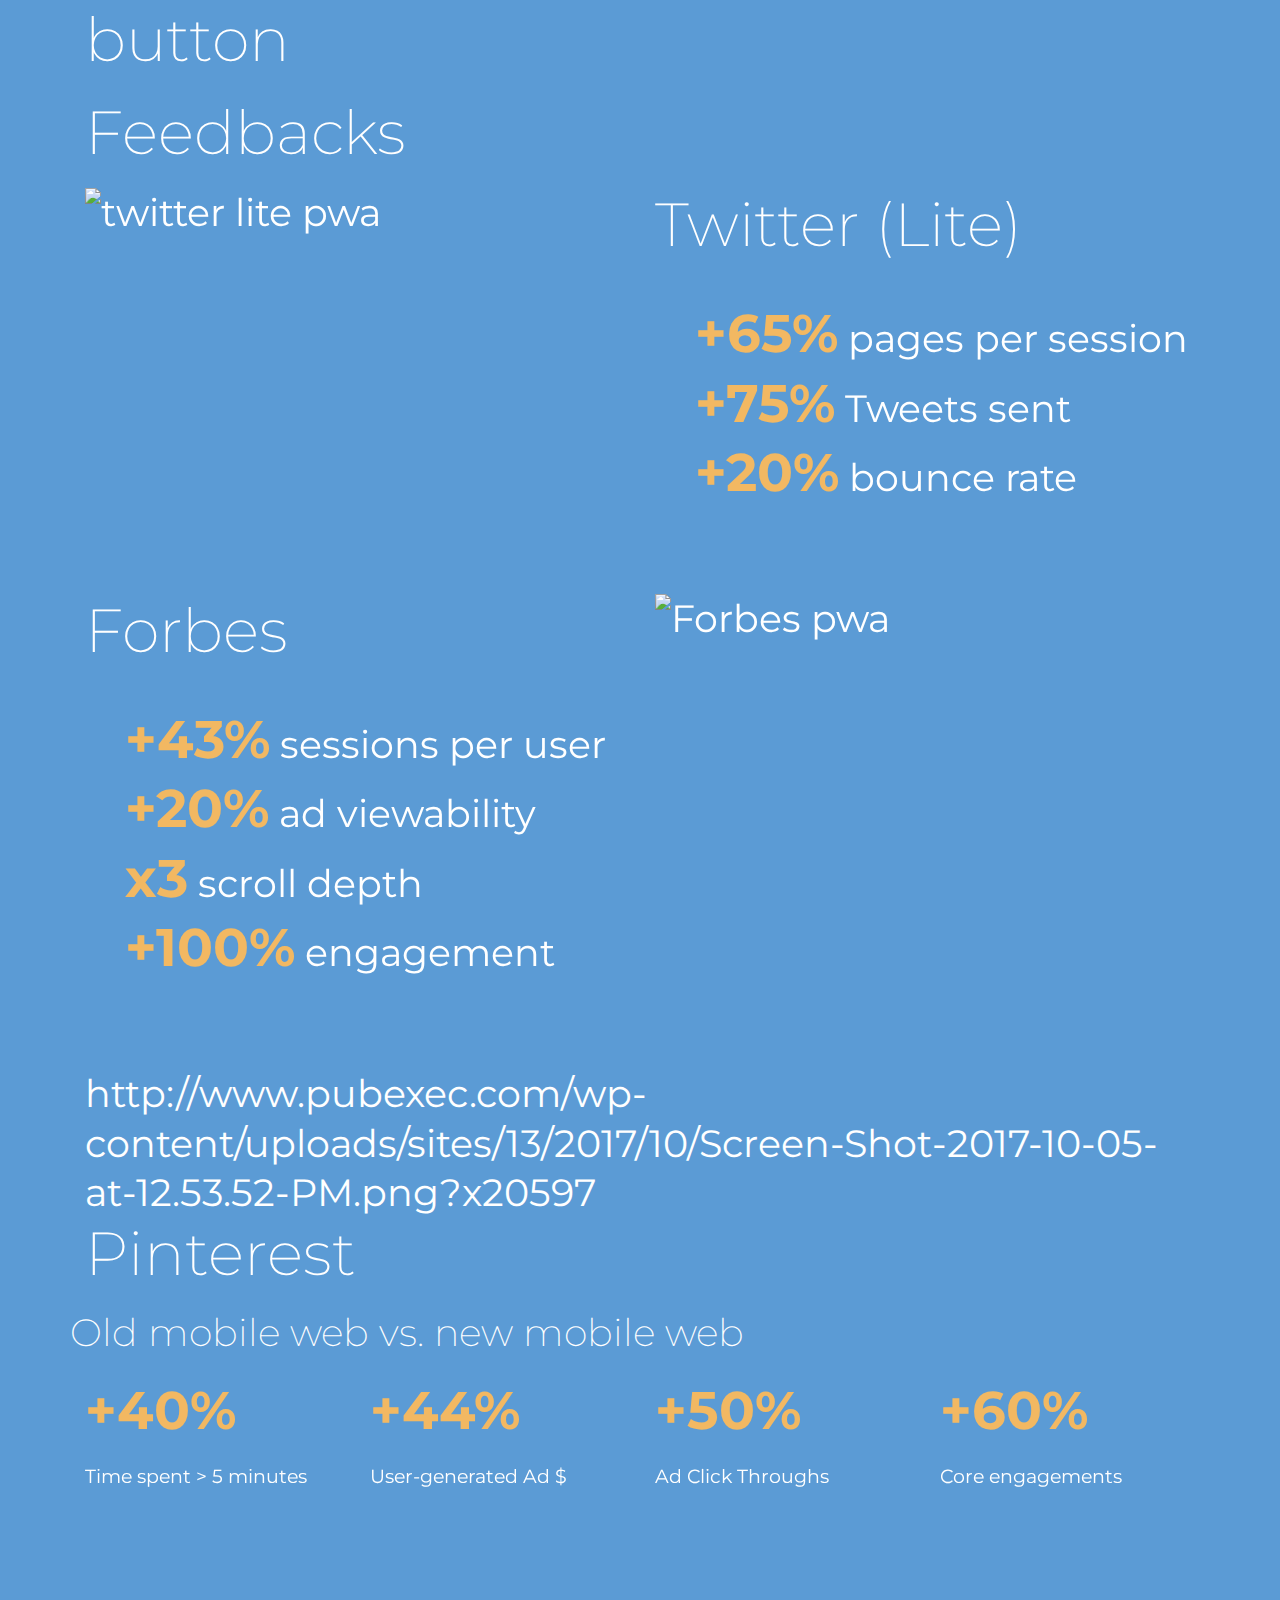
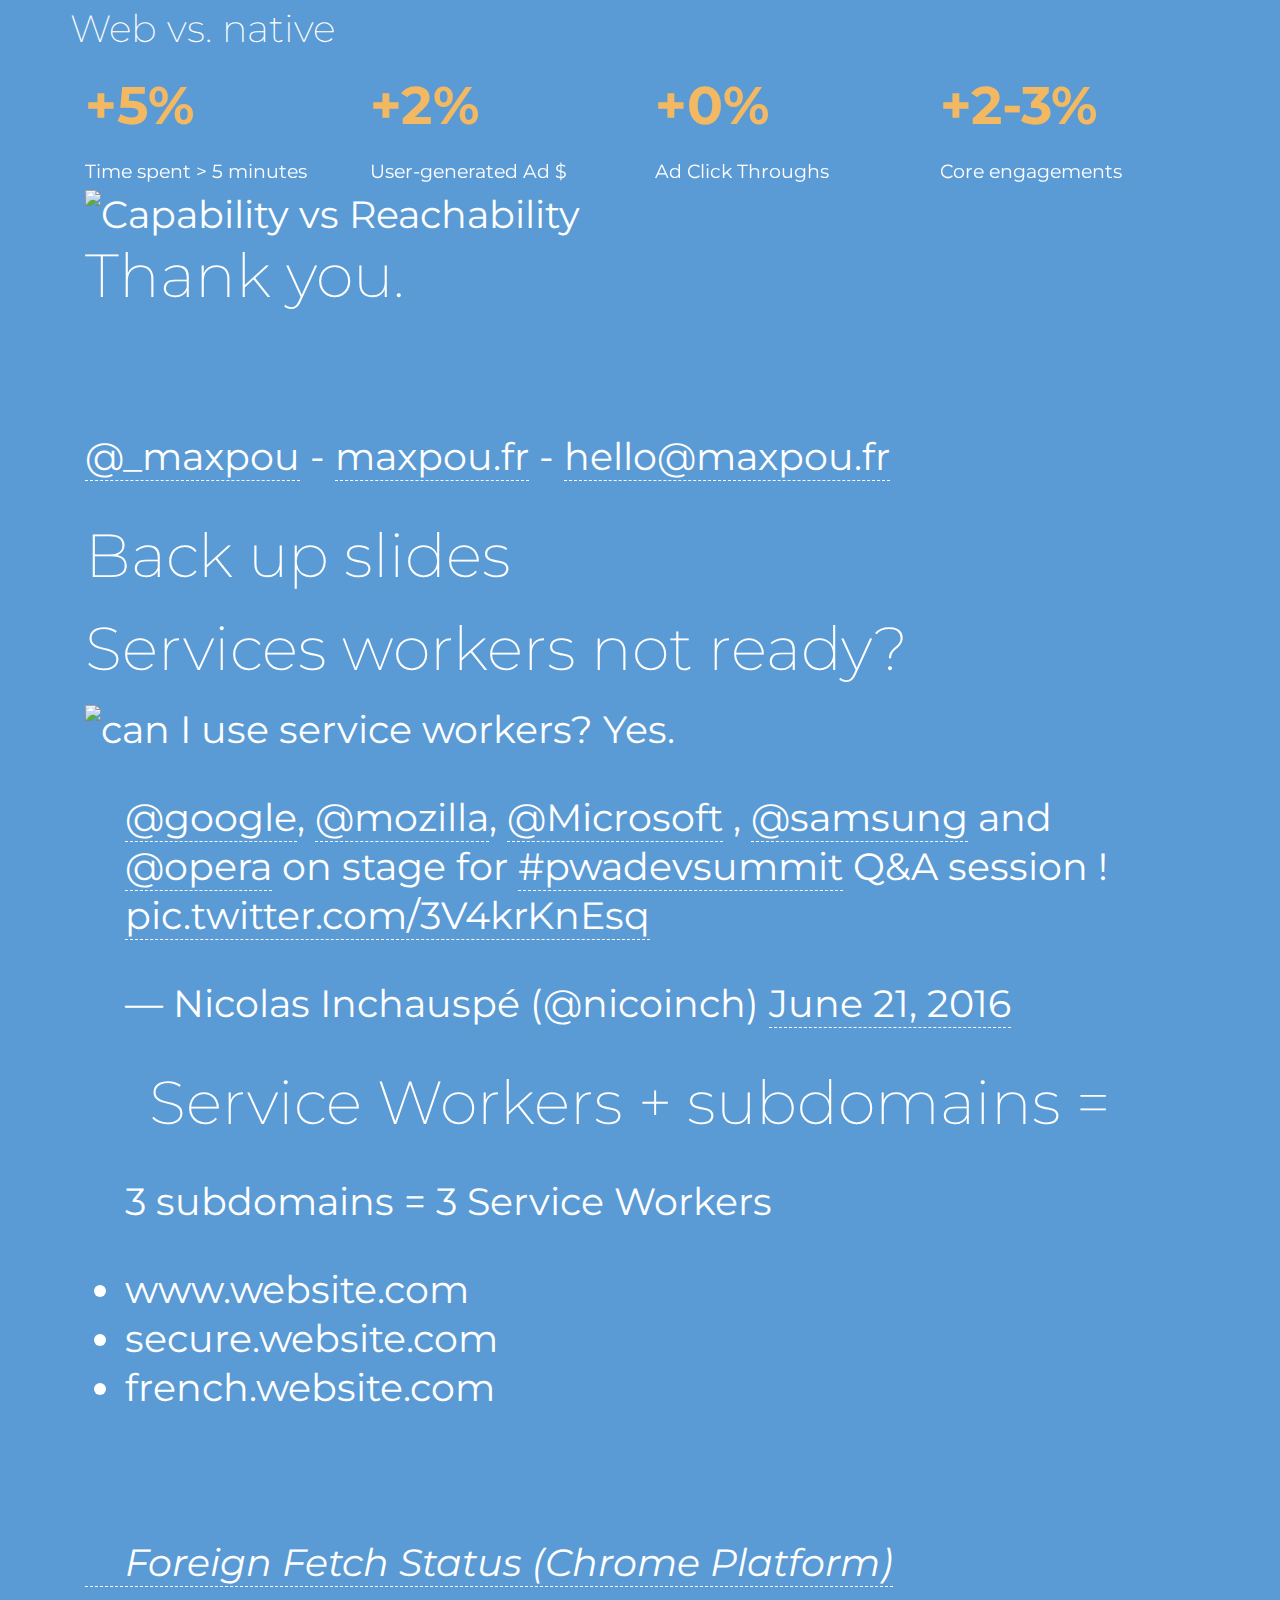
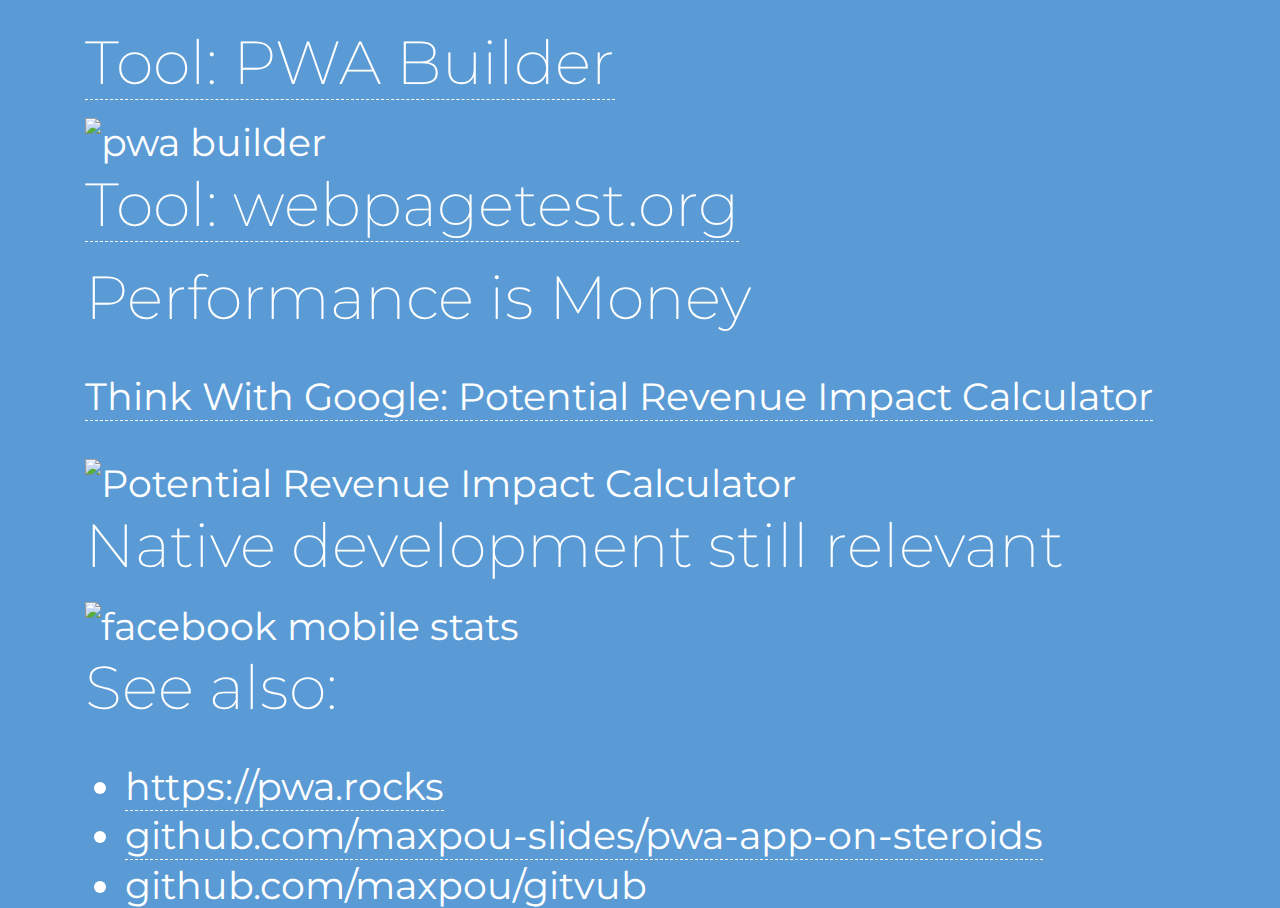
==== commit 887ec5ff: "v2 wip" ====
--- a/index.html
+++ b/index.html
@@ -51,28 +51,28 @@
 </section>
 <section>
   <section>
-    <h2>Native apps are doomed</h2>
-  </section>
-  <section>
-    <div class="row">
-      <div class="col-md-4 fragment" data-fragment-index="1">
+    <h2>Native apps are <span class="fragment text-info-bold" data-fragment-index="1">"</span>doomed<span class="fragment text-info-bold" data-fragment-index="1">"</span></h2>
+  </section>
+  <section>
+    <div class="row">
+      <div class="col fragment" data-fragment-index="1">
         <span class="number text-info">50%</span>
       </div>
-      <div class="col-md-4 fragment" data-fragment-index="2">
+      <div class="col fragment" data-fragment-index="2">
         <span class="number text-info">80%</span>
       </div>
-      <div class="col-md-4 fragment" data-fragment-index="3">
+      <div class="col fragment" data-fragment-index="3">
         <span class="number text-info">94%</span>
       </div>
     </div>
     <div class="row">
-      <div class="col-md-4 fragment" data-fragment-index="1">
+      <div class="col fragment" data-fragment-index="1">
         <span class="number-legend">of all U.S. smartphone users download zero apps per month</span>
       </div>
-      <div class="col-md-4 fragment" data-fragment-index="2">
+      <div class="col fragment" data-fragment-index="2">
         <span class="number-legend">of time spent is in users' top 3 apps</span>
       </div>
-      <div class="col-md-4 fragment" data-fragment-index="3">
+      <div class="col fragment" data-fragment-index="3">
         <span class="number-legend">of revenue in the App Store comes from just <b>1%</b> of all publishers</span>
       </div>
     </div>
@@ -135,7 +135,7 @@
 </section>
 <section>
   <section>
-    <h2>Introducing Progressive Web Apps</h2>
+    <h2>Introducing<br>Progressive Web Apps</h2>
     <img data-src="./img/hamster-preach.jpg" alt="Introducing PWA" style="width: 60%;">
   </section>
   <section>
@@ -157,8 +157,8 @@
   <section>
     <h2>Application shell architecture</h2>
     <div class="row">
-      <div class="col-md"><img data-src="./img/app-shell.png" alt="app shell architecture" style="width: 50%;"></div>
-      <div class="col-md"><img data-src="./img/app-shell-2.png" alt="app rendered" style="width: 50%;"></div>
+      <div class="col"><img data-src="./img/app-shell.png" alt="app shell architecture" style="width: 50%;"></div>
+      <div class="col"><img data-src="./img/app-shell-2.png" alt="app rendered" style="width: 50%;"></div>
     </div>
     <p><a href="https://developers.google.com/web/showcase/2018/asda-george"><img data-src="./img/emojis/high-voltage.png" class="emoji">Georges.com reduce page load by 3.8</a></p>
   </section>
@@ -169,7 +169,7 @@
   <section>
     <h2>Not every browsers are the same</h2>
     <img data-src="./img/whatwebcandotoday.png" alt="what web can do today" style="width: 80%">
-    <p class="source"><a href="https://whatwebcando.today/">http://whatwebcando.today (Firefox 58)</a></p>
+    <p class="source"><a href="https://whatwebcando.today/">https://whatwebcando.today (Firefox 58)</a></p>
   </section>
   <section>
     <h2>#6 Fresh</h2>
@@ -189,7 +189,7 @@
       <img data-src="./img/install-3.png" alt="install PWA" class="fragment separate" style="width: 23%">
       <img data-src="./img/phone-app-list.jpg" alt="install PWA" class="fragment separate" style="width: 23%">
     </div>
-    <p class="fragment"><i>Page must be visited by the user twice, over two separate days during the course of two weeks.</i></p>
+    <p class="fragment"><i>Chrome create APK / Web APK (Android)</i></p>
   </section>
   <section>
     <h2>#8 Discoverable</h2>
@@ -226,6 +226,7 @@
   <section>
     <h2><a onclick="notifyMe(); return false;">#9 Re-engageable</a></h2>
     <img data-src="./img/push-notifications.gif" alt="push notifications" style="width: 47%;">
+    <p class="fragment">Only when needed.</p>
   </section>
   <section>
     <h2>#10 Connectivity independent</h2>
@@ -337,9 +338,10 @@
       - Alex Russell
     </blockquote>
     <div class="row spaced">
-      <div class="col-md fragment"><img data-src="./img/emojis/check.png" class="emoji"><br>Reliable</div>
-      <div class="col-md fragment"><img data-src="./img/emojis/running.png" class="emoji"><br>Fast</div>
-      <div class="col-md fragment"><img data-src="./img/emojis/target.png" class="emoji"><br>Engaging</div>
+      <div class="col fragment"><img data-src="./img/emojis/running.png" class="emoji"><br><span class="text-info-bold">F</span>ast</div>
+      <div class="col fragment"><img data-src="./img/emojis/map.png" height="72" width="72" class="emoji"><br><span class="text-info-bold">I</span>ntegrated</div>
+      <div class="col fragment"><img data-src="./img/emojis/check.png" class="emoji"><br><span class="text-info-bold">R</span>eliable</div>
+      <div class="col fragment"><img data-src="./img/emojis/target.png" class="emoji"><br><span class="text-info-bold">E</span>ngaging</div>
     </div>
   </section>
   <section>
@@ -369,6 +371,11 @@
     </ul>
   </section>
   <section>
+    <h2><img data-src="./img/emojis/ski.png" class="emoji"> "I need performance"</h2>
+    do you really need it?
+    <p>https://page-transitions.com/ by @sarah_edo</p>
+  </section>
+  <section>
     <h2><img data-src="./img/emojis/think-face.png" class="emoji"> Web payment API (Draft)</h2>
     <img data-src="./img/payment-request.png" style="width: 70%;" alt="Web payment API">
     <p><a href="https://www.w3.org/TR/payment-request/">Payment Request API (W3C)</a></p>
@@ -384,10 +391,10 @@
   </section>
   <section>
     <div class="row">
-      <div class="col-md">
+      <div class="col">
         <img data-src="./img/tw-lite-pwa.png" alt="twitter lite pwa" style="width: 70%;">
       </div>
-      <div class="col-md col-center">
+      <div class="col col-center">
         <h2>Twitter (Lite)</h2>
         <ul class="unstyled">
           <li><span class="number text-info">+65%</span> pages per session</li>
@@ -400,16 +407,16 @@
   </section>
   <section>
     <div class="row">
-      <div class="col-md col-center">
+      <div class="col col-center">
         <h2>Forbes</h2>
         <ul class="unstyled">
           <li><span class="number text-info">+43%</span> sessions per user</li>
-          <li><span class="number text-info">+20%</span> Ad viewability</li>
+          <li><span class="number text-info">+20%</span> ad viewability</li>
           <li><span class="number text-info">x3</span> scroll depth</li>
           <li><span class="number text-info">+100%</span> engagement</li>
         </ul>️
       </div>
-      <div class="col-md">
+      <div class="col">
         <img data-src="./img/forbes.png" alt="Forbes pwa">
       </div>
     </div>
@@ -422,30 +429,30 @@
       <h4>Old mobile web vs. new mobile web</h4>
     </div>
     <div class="row">
-      <div class="col-md">
+      <div class="col">
         <span class="number text-info">+40%</span>
       </div>
-      <div class="col-md">
+      <div class="col">
         <span class="number text-info">+44%</span>
       </div>
-      <div class="col-md">
+      <div class="col">
         <span class="number text-info">+50%</span>
       </div>
-      <div class="col-md">
+      <div class="col">
         <span class="number text-info">+60%</span>
       </div>
     </div>
     <div class="row">
-      <div class="col-md">
+      <div class="col">
         <span class="number-legend">Time spent > 5 minutes</span>
       </div>
-      <div class="col-md">
+      <div class="col">
         <span class="number-legend">User-generated Ad $</span>
       </div>
-      <div class="col-md">
+      <div class="col">
         <span class="number-legend">Ad Click Throughs</span>
       </div>
-      <div class="col-md">
+      <div class="col">
         <span class="number-legend">Core engagements</span>
       </div>
     </div>
@@ -453,30 +460,30 @@
       <h4>Web vs. native</h4>
     </div>
     <div class="row fragment" data-fragment-index="0">
-      <div class="col-md">
+      <div class="col">
         <span class="number text-info">+5%</span>
       </div>
-      <div class="col-md">
+      <div class="col">
         <span class="number text-info">+2%</span>
       </div>
-      <div class="col-md">
+      <div class="col">
         <span class="number text-info">+0%</span>
       </div>
-      <div class="col-md">
+      <div class="col">
         <span class="number text-info">+2-3%</span>
       </div>
     </div>
     <div class="row fragment" data-fragment-index="0">
-      <div class="col-md">
+      <div class="col">
         <span class="number-legend">Time spent > 5 minutes</span>
       </div>
-      <div class="col-md">
+      <div class="col">
         <span class="number-legend">User-generated Ad $</span>
       </div>
-      <div class="col-md">
+      <div class="col">
         <span class="number-legend">Ad Click Throughs</span>
       </div>
-      <div class="col-md">
+      <div class="col">
         <span class="number-legend">Core engagements</span>
       </div>
     </div>
@@ -510,13 +517,13 @@
   </section>
   <section>
     <h2><img data-src="./img/emojis/warning.png" class="emoji"> Service Workers + subdomains = <img data-src="./img/emojis/broken-heart.png" class="emoji"></h2>
-    <p>Warning if you have:</p>
     <ul>
+      <p>3 subdomains = 3 Service Workers</p>
       <li>www.website.com</li>
       <li>secure.website.com</li>
       <li>french.website.com</li>
     </ul>
-    <p>All this domain will register a different Service Worker</p>
+    <br>
     <p><a href="https://www.chromestatus.com/feature/5684130679357440"><img data-src="./img/emojis/scientist.png" class="emoji"> <i>Foreign Fetch Status (Chrome Platform)</i></a></p>
   </section>
   <section>
--- a/css/theme.css
+++ b/css/theme.css
@@ -99,6 +99,11 @@
 }
 
 .text-info {
+  color: #f2b862;
+}
+
+.text-info-bold {
+  font-weight: bold !important;
   color: #f2b862;
 }
 
@@ -170,6 +175,13 @@
   bottom: 1em;
   left: 1em;
   font-size: 0.5em;
+  color: red;
+}
+
+@media only screen and (max-width: 665px) {
+  .reveal .footer {
+    display: none;
+  }  
 }
 
 /* SVG */
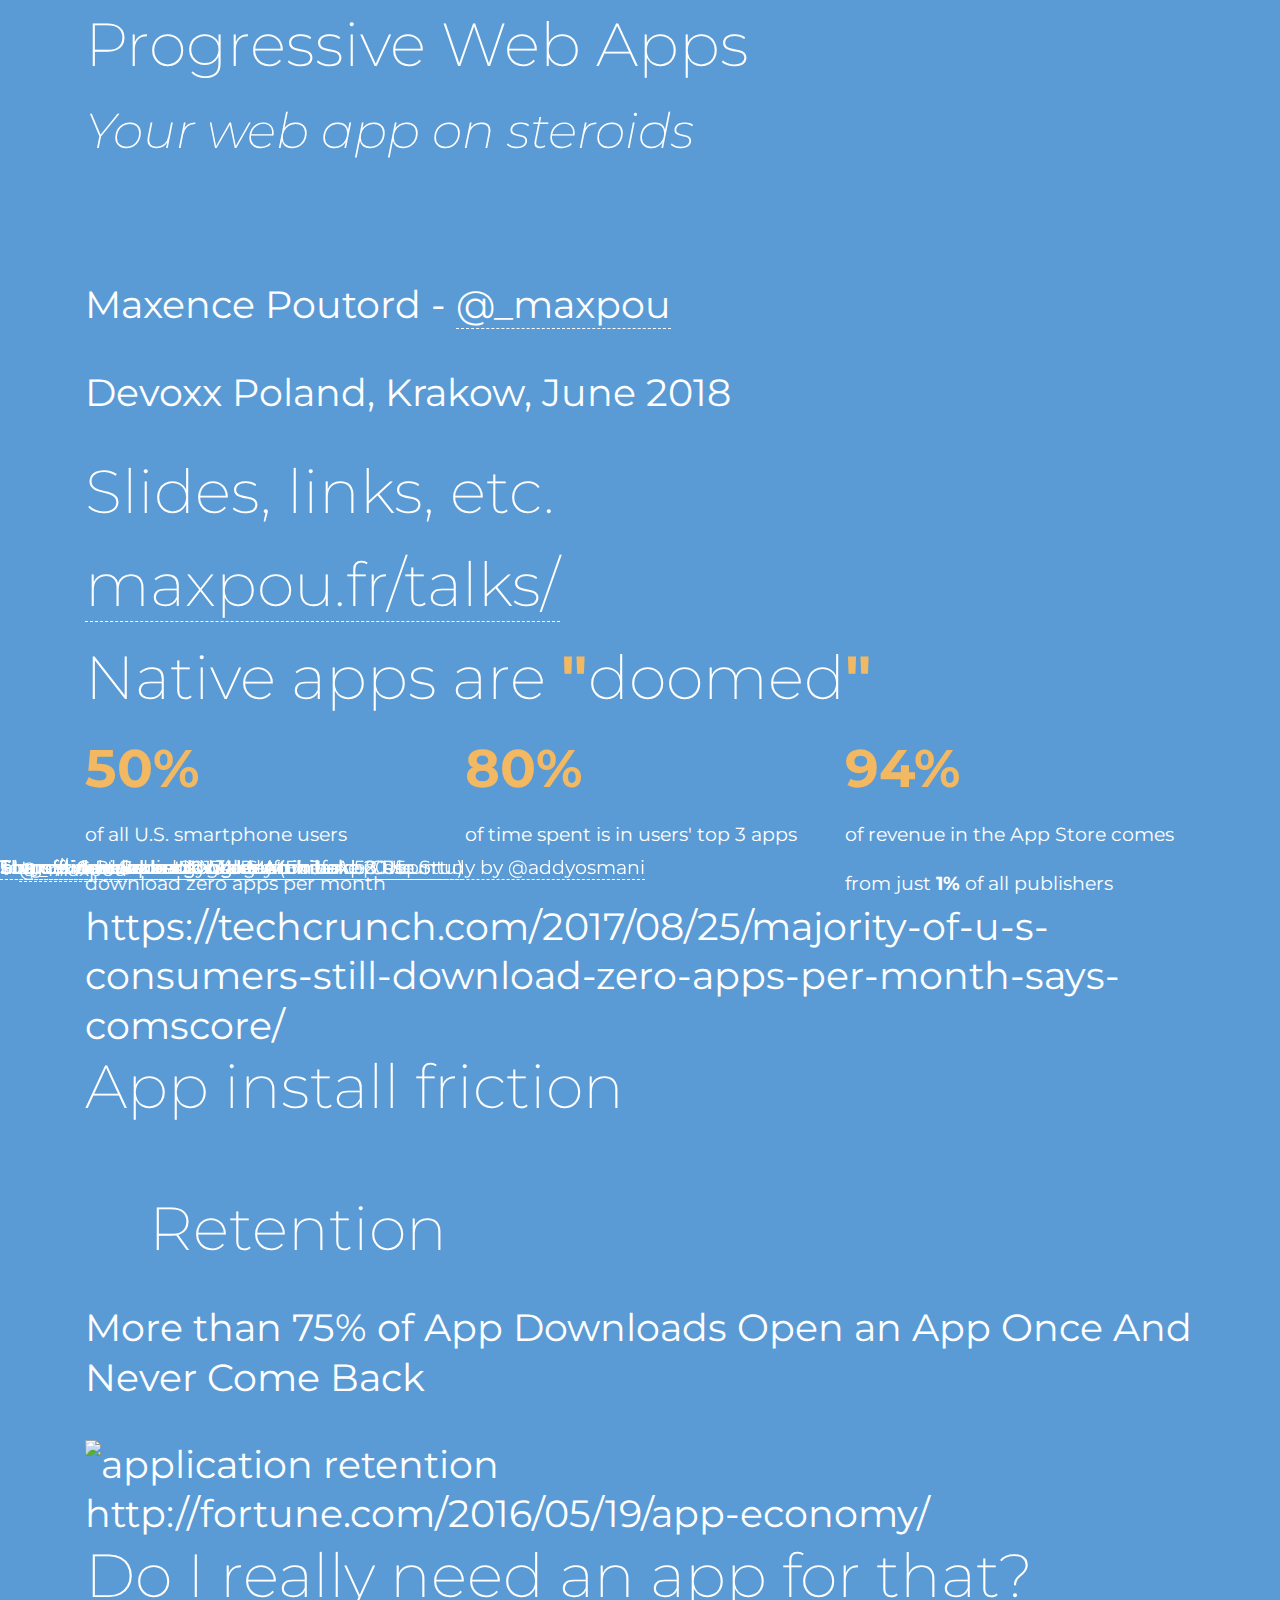
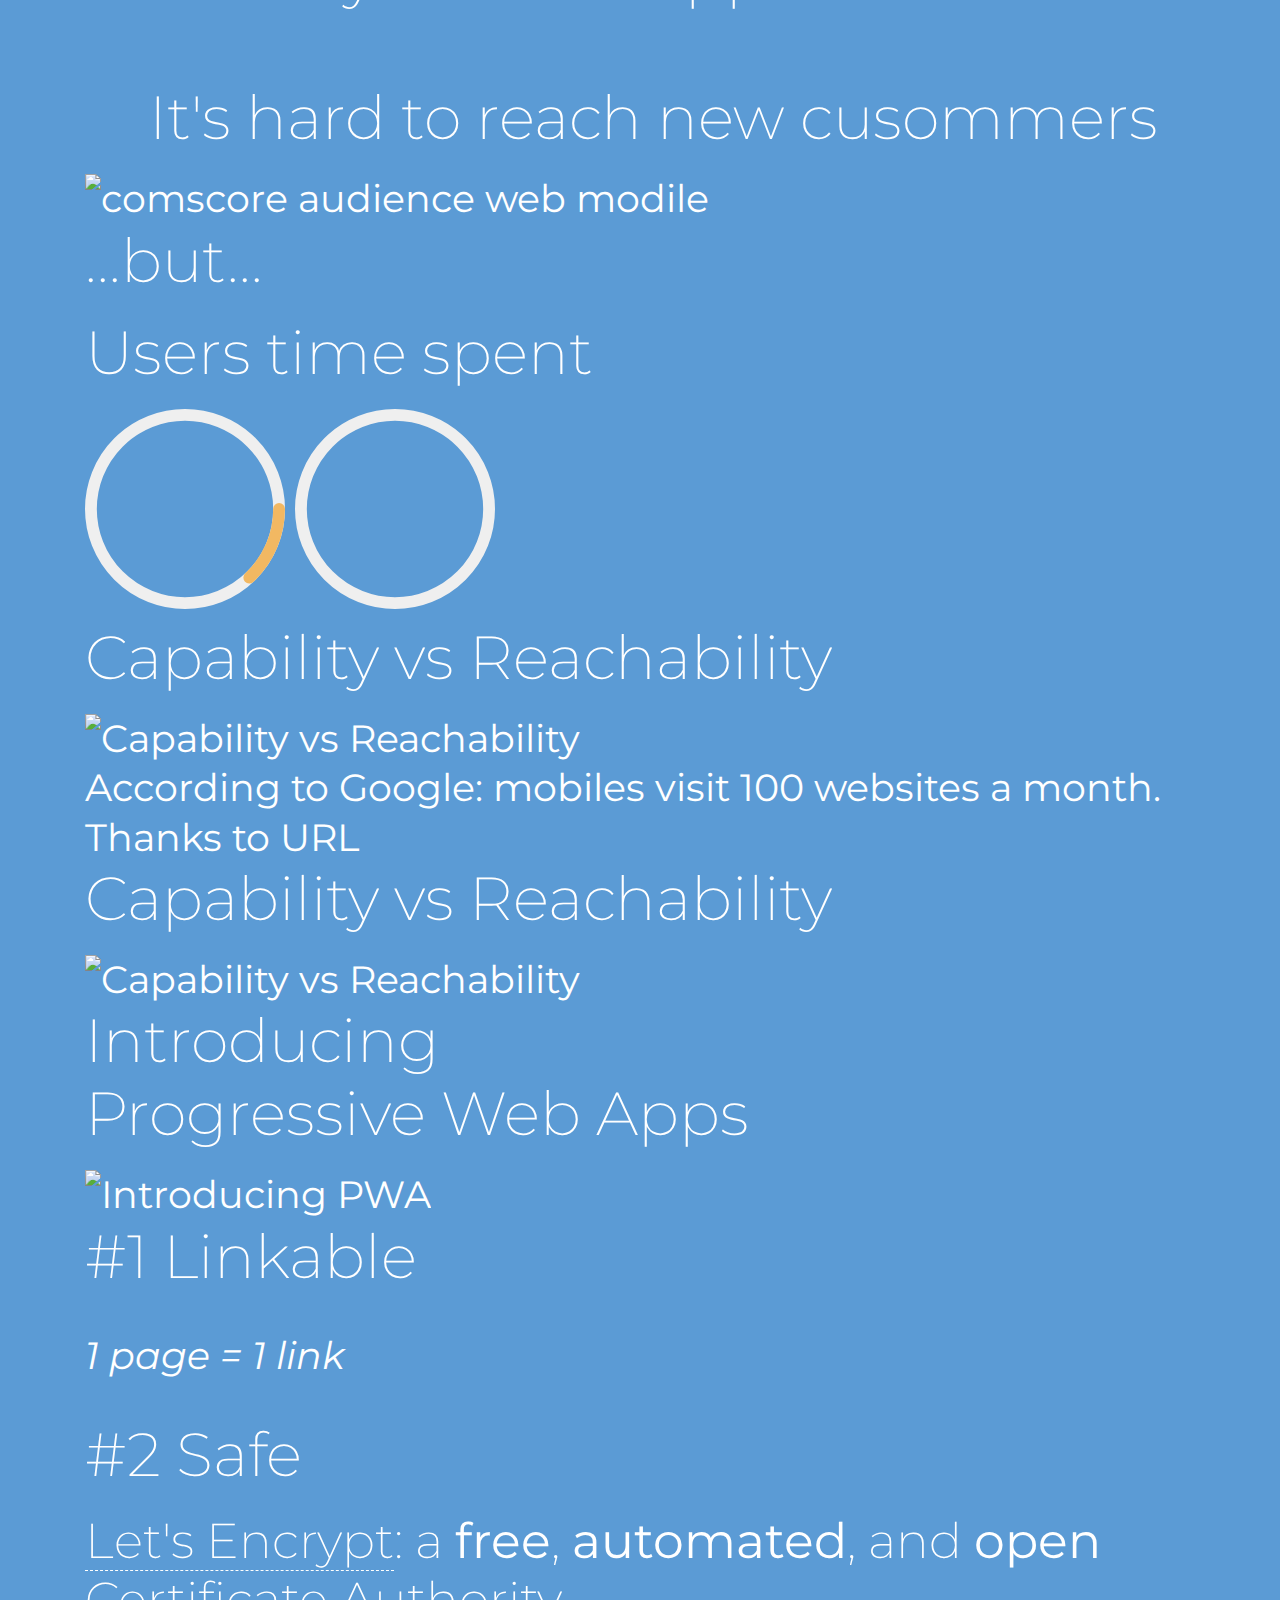
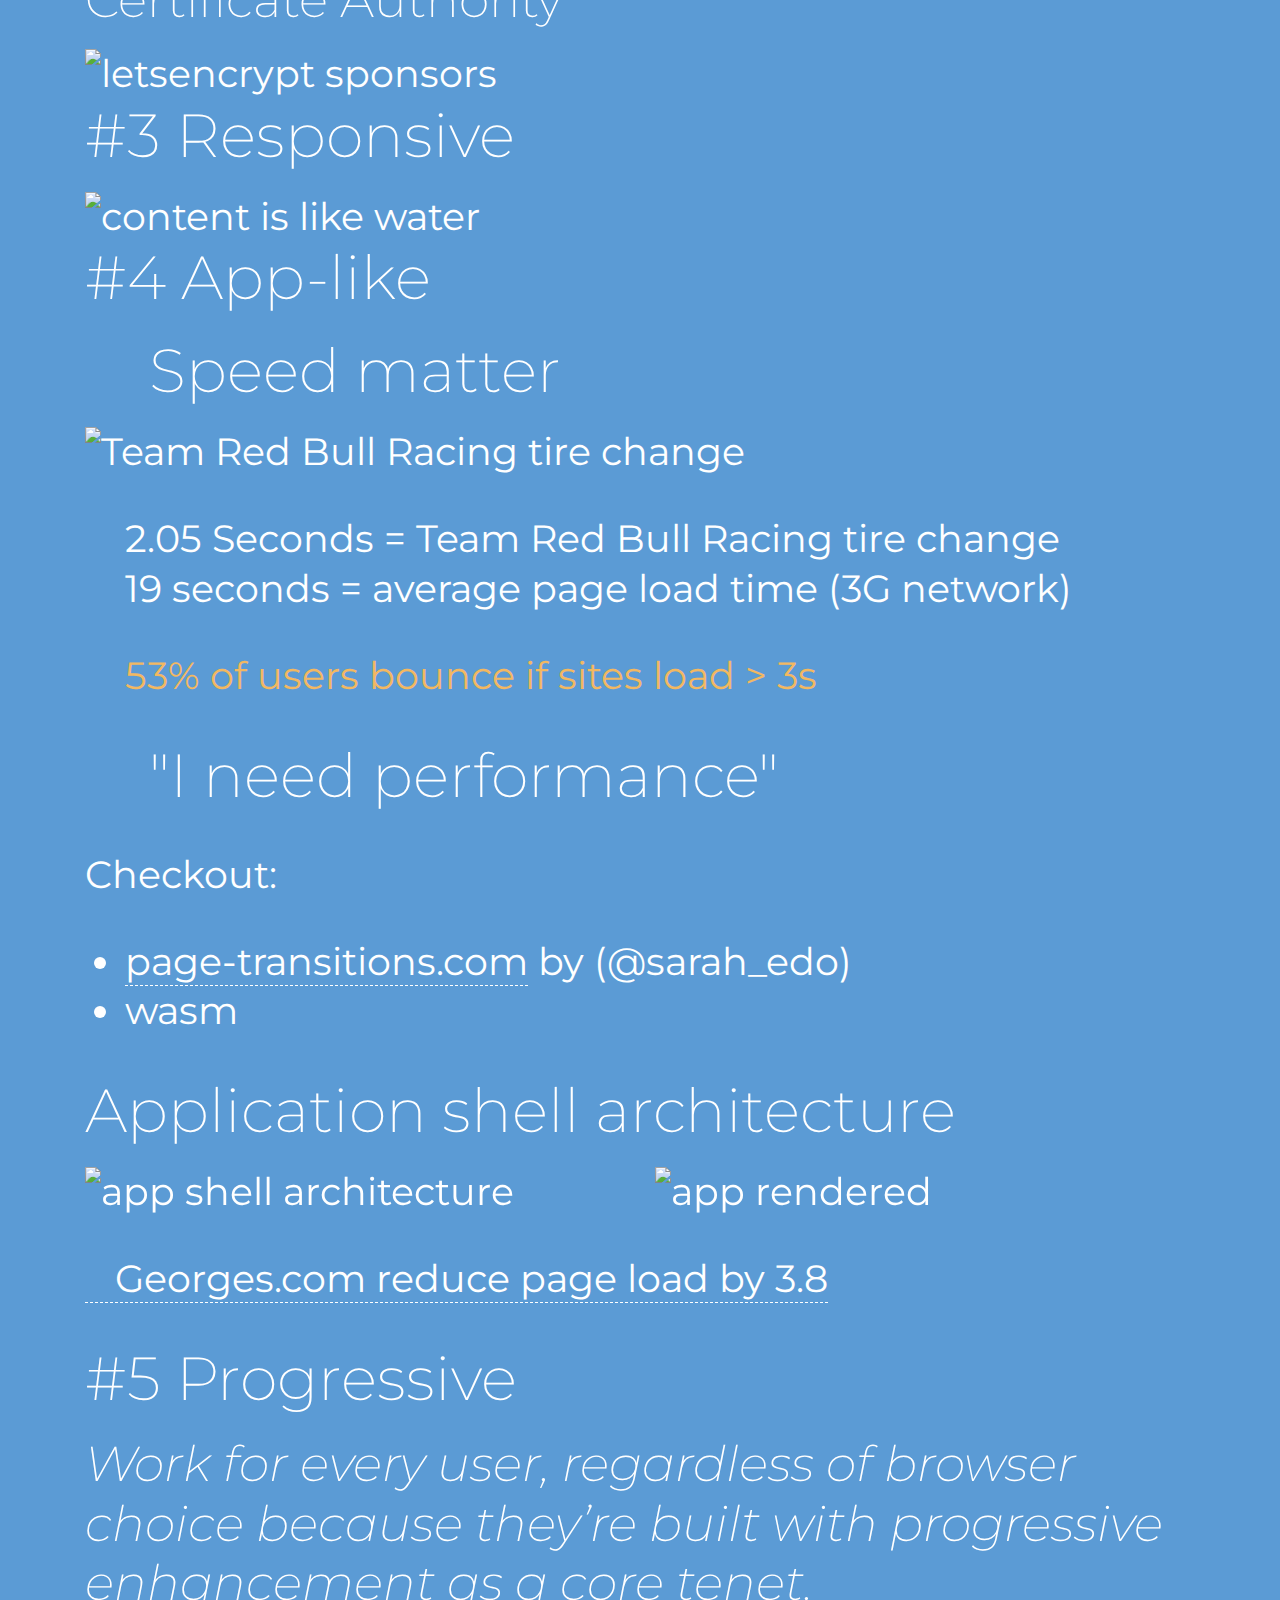
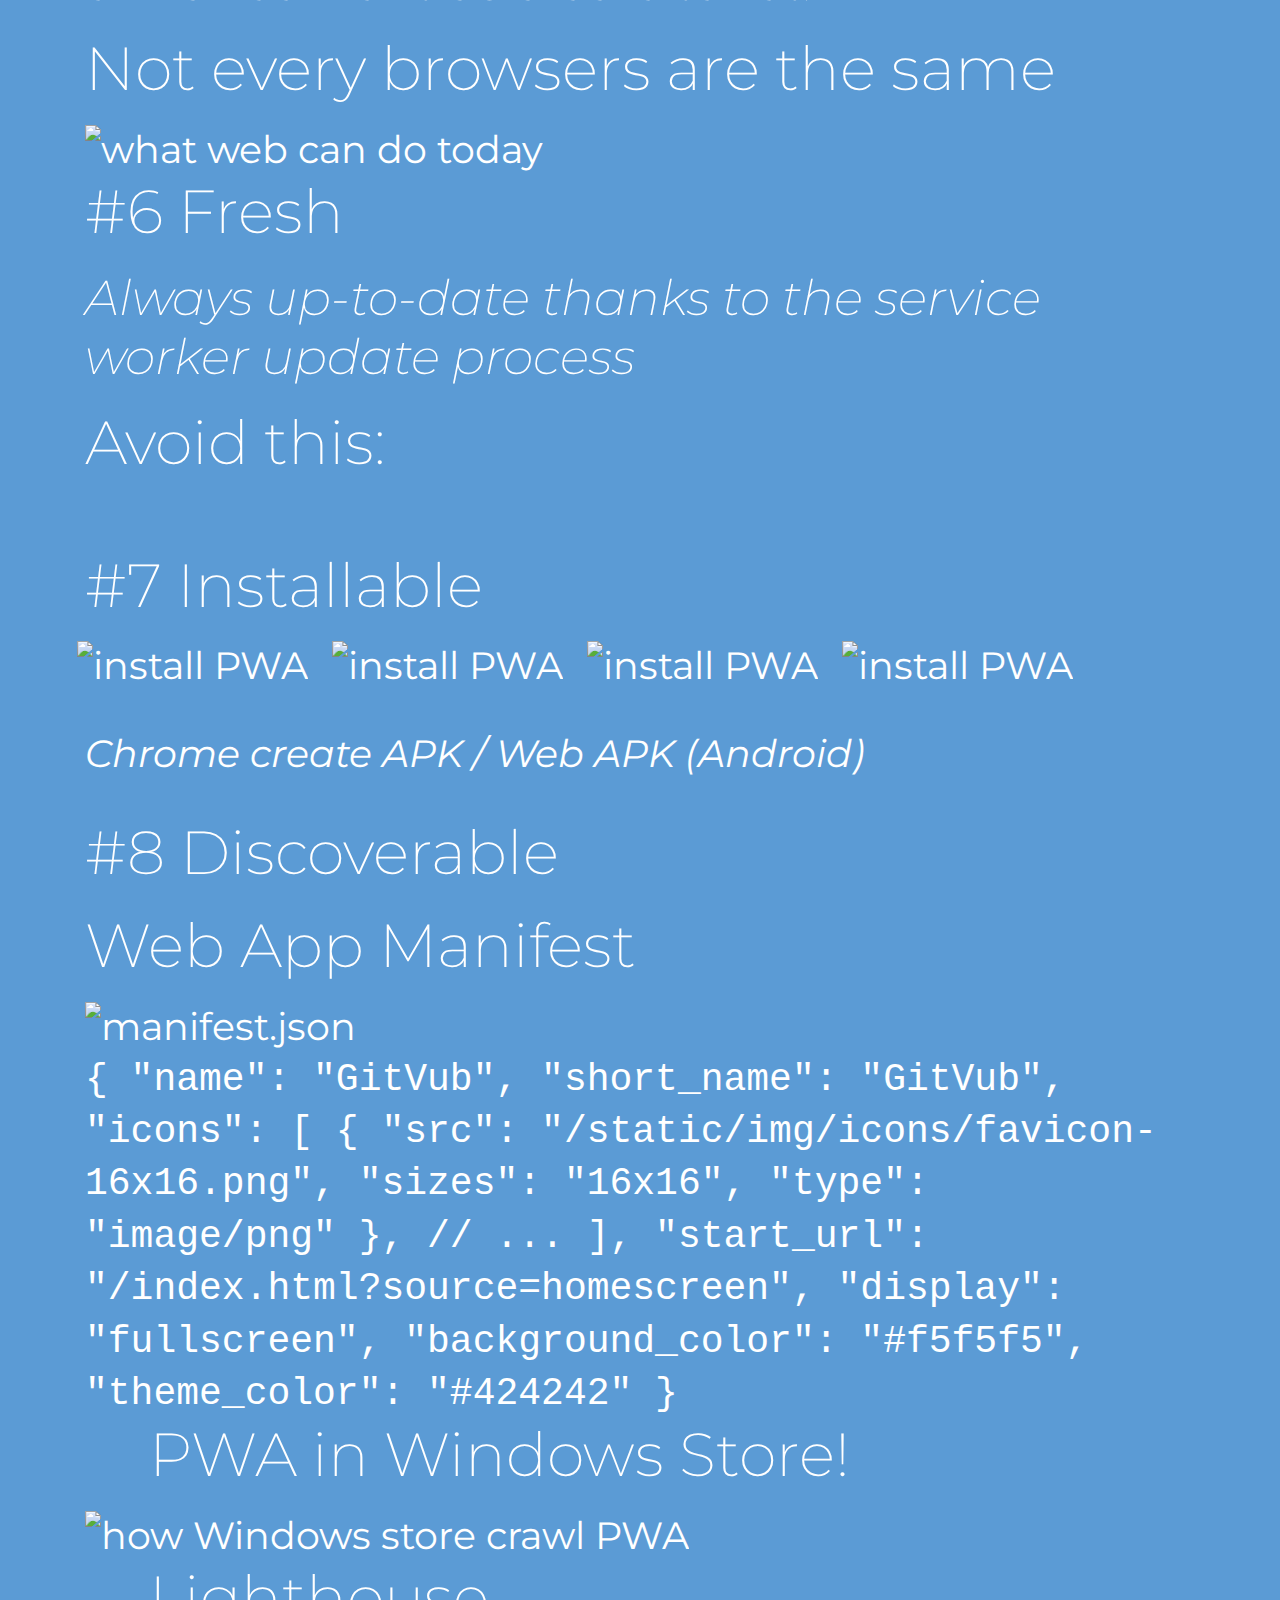
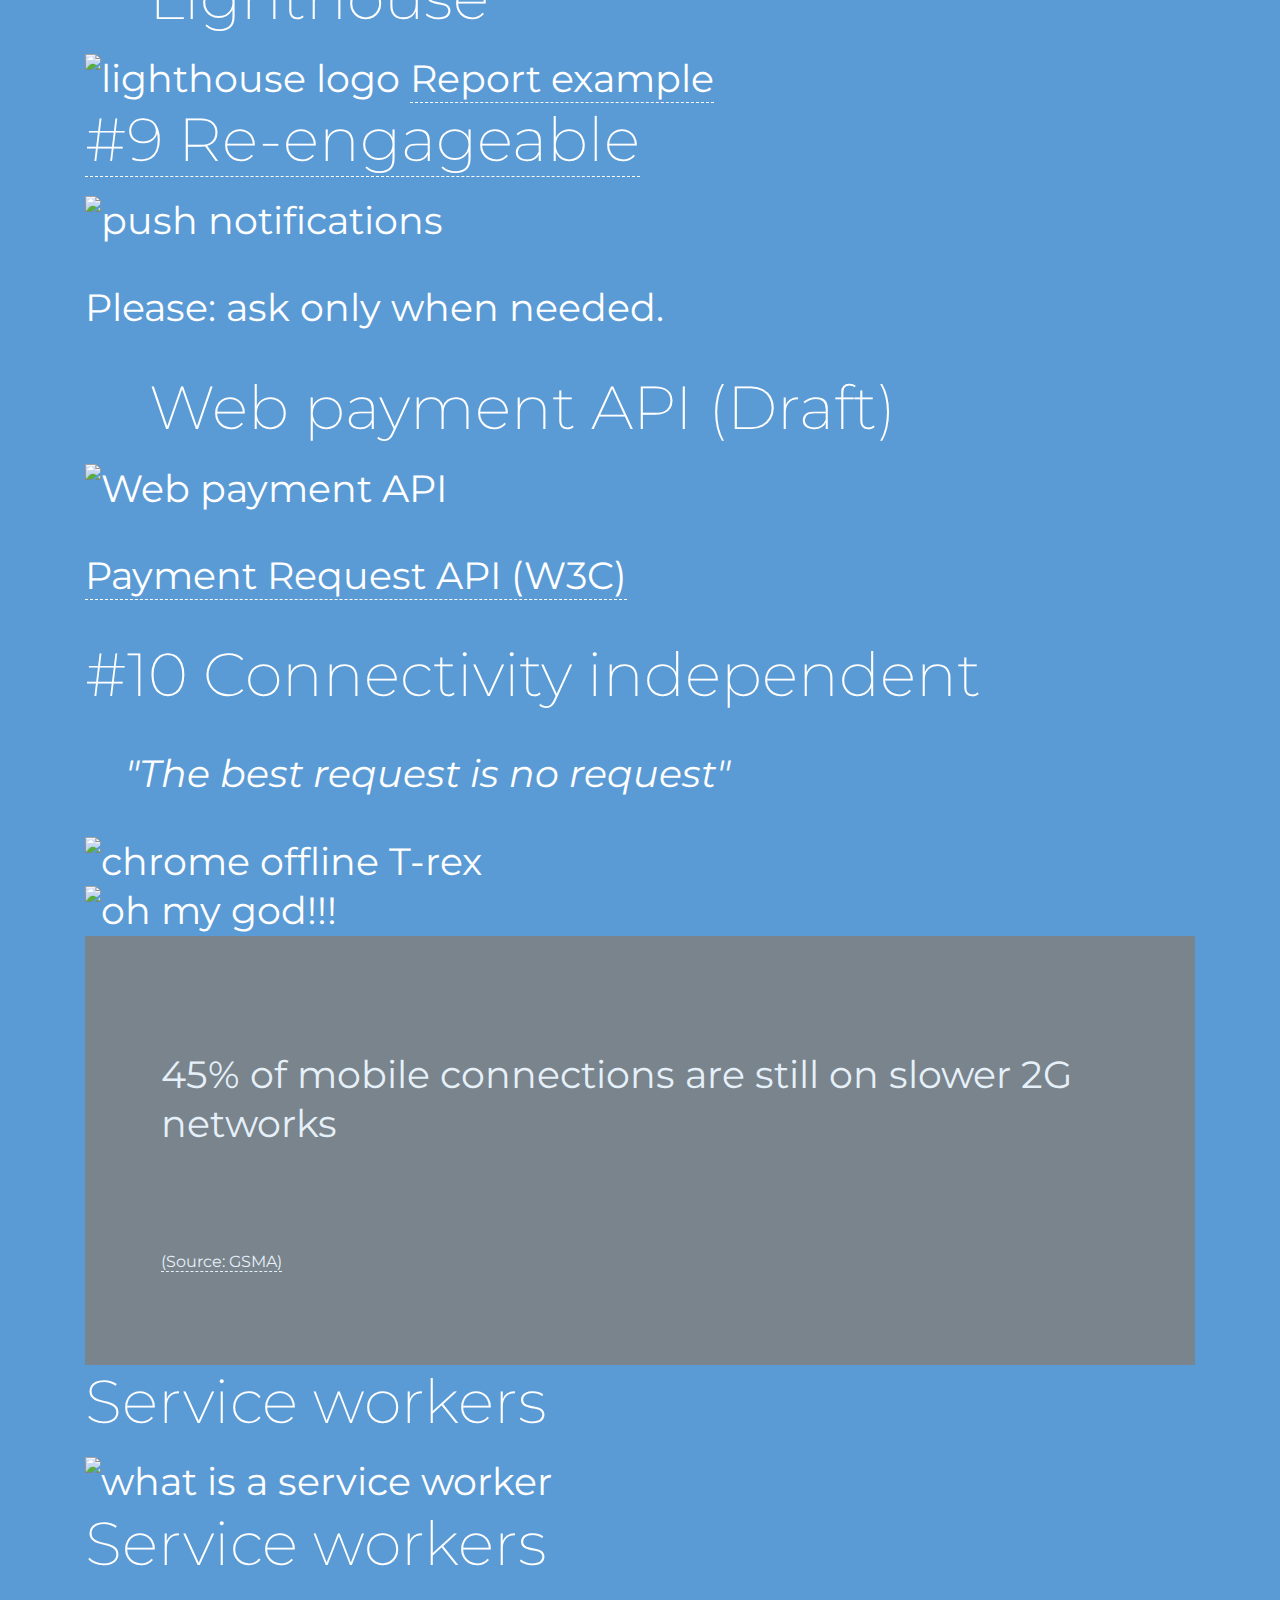
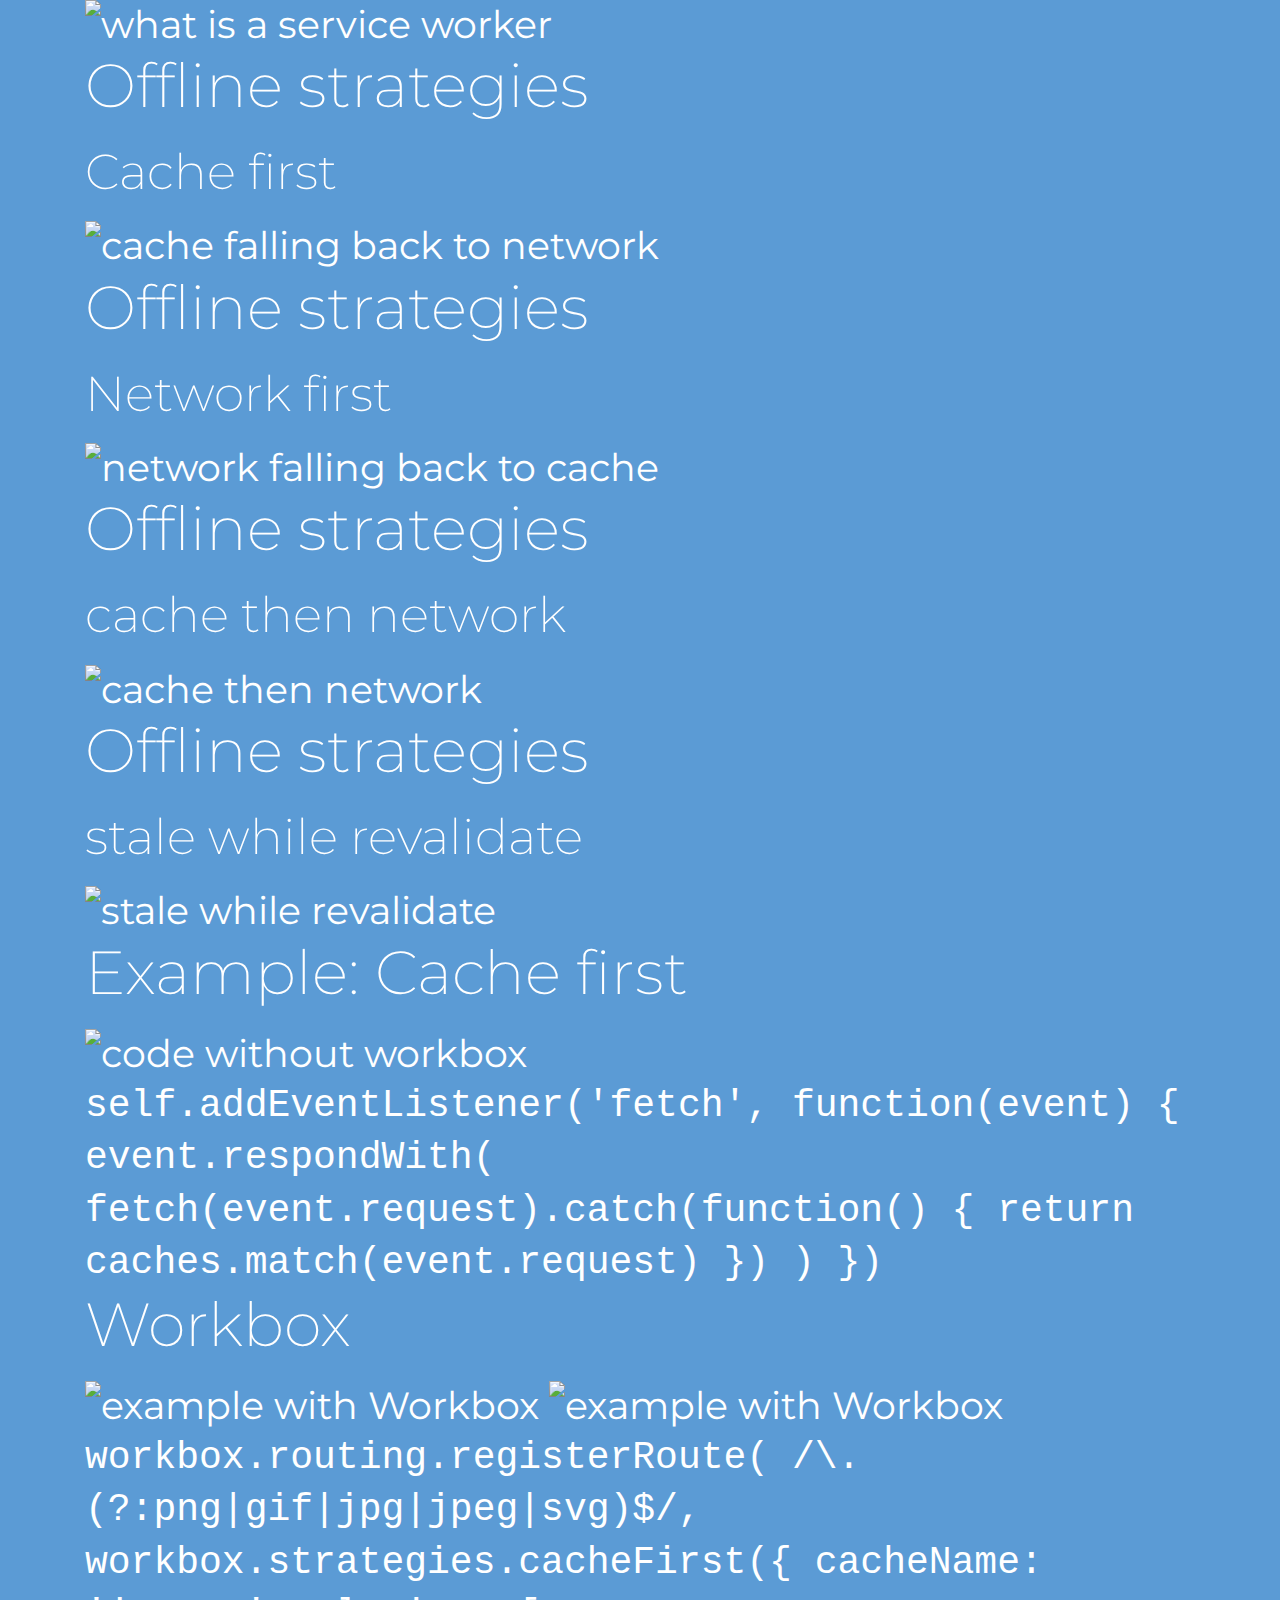
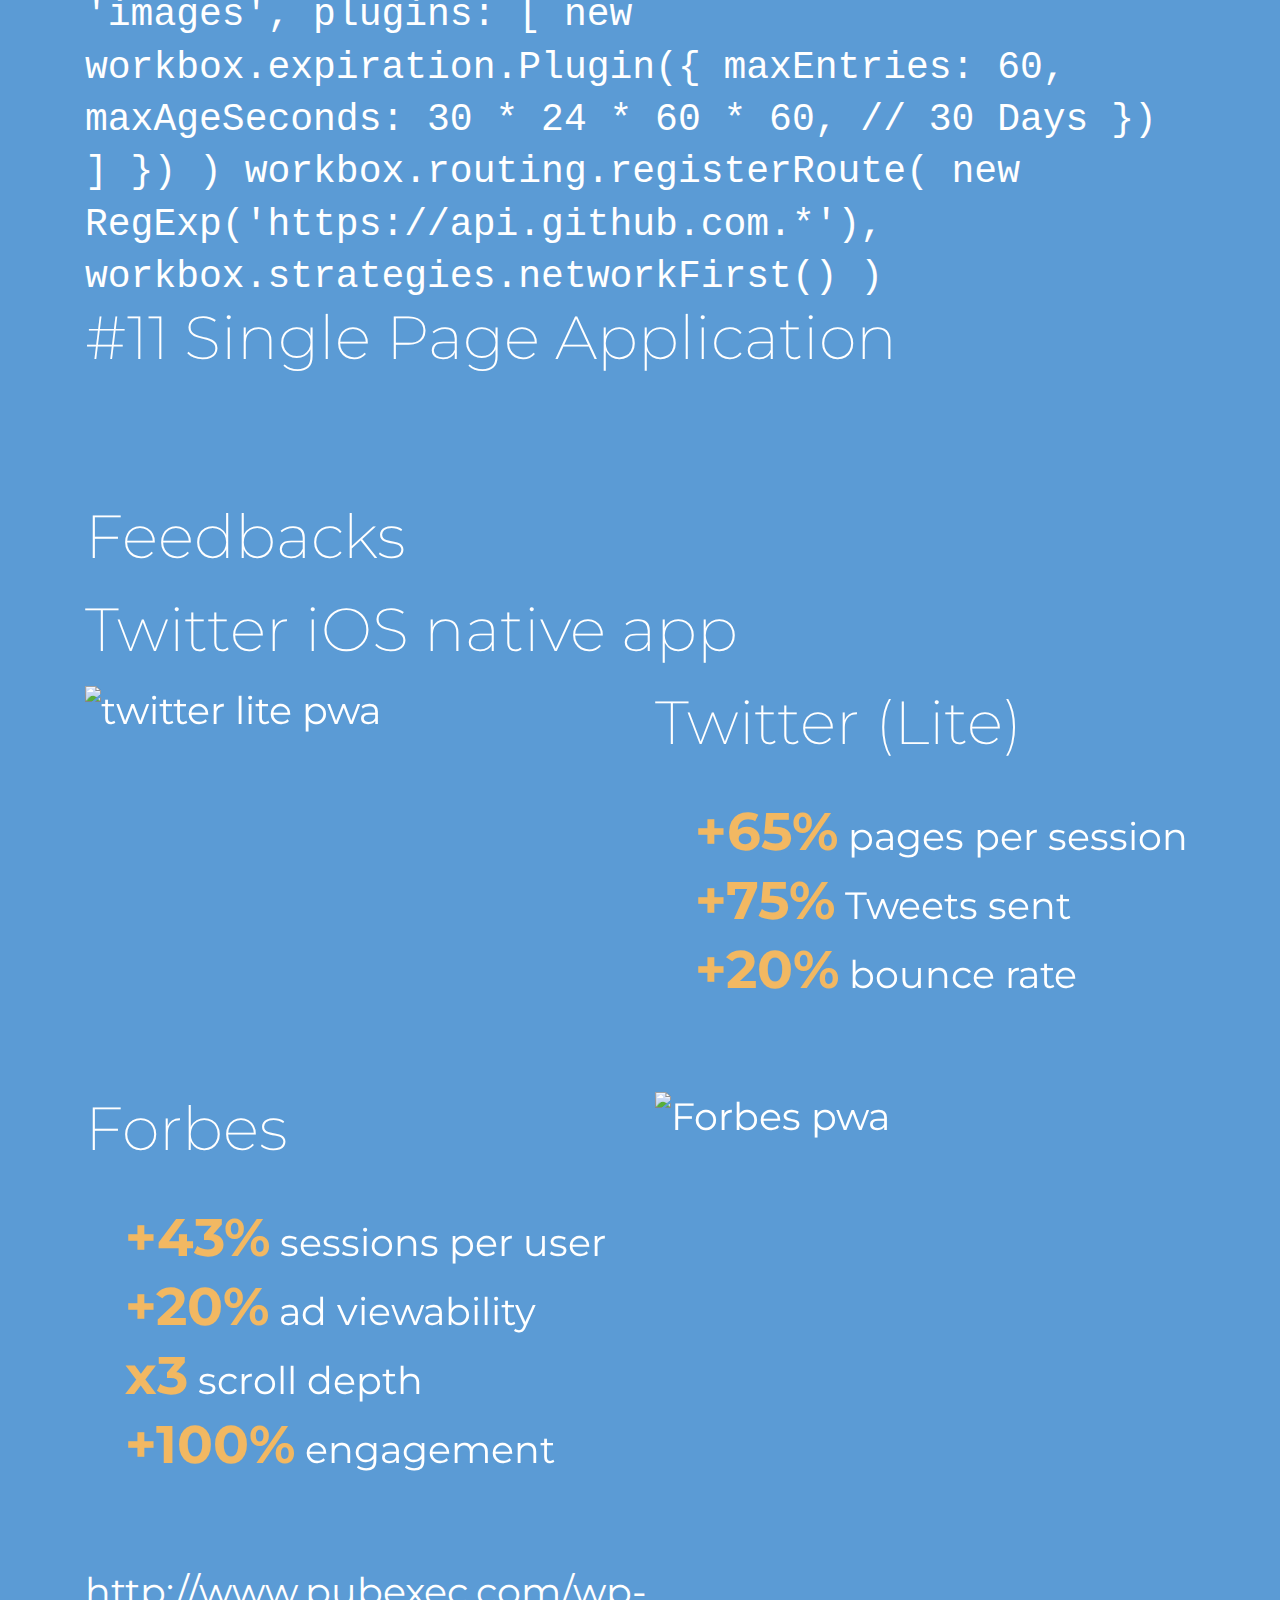
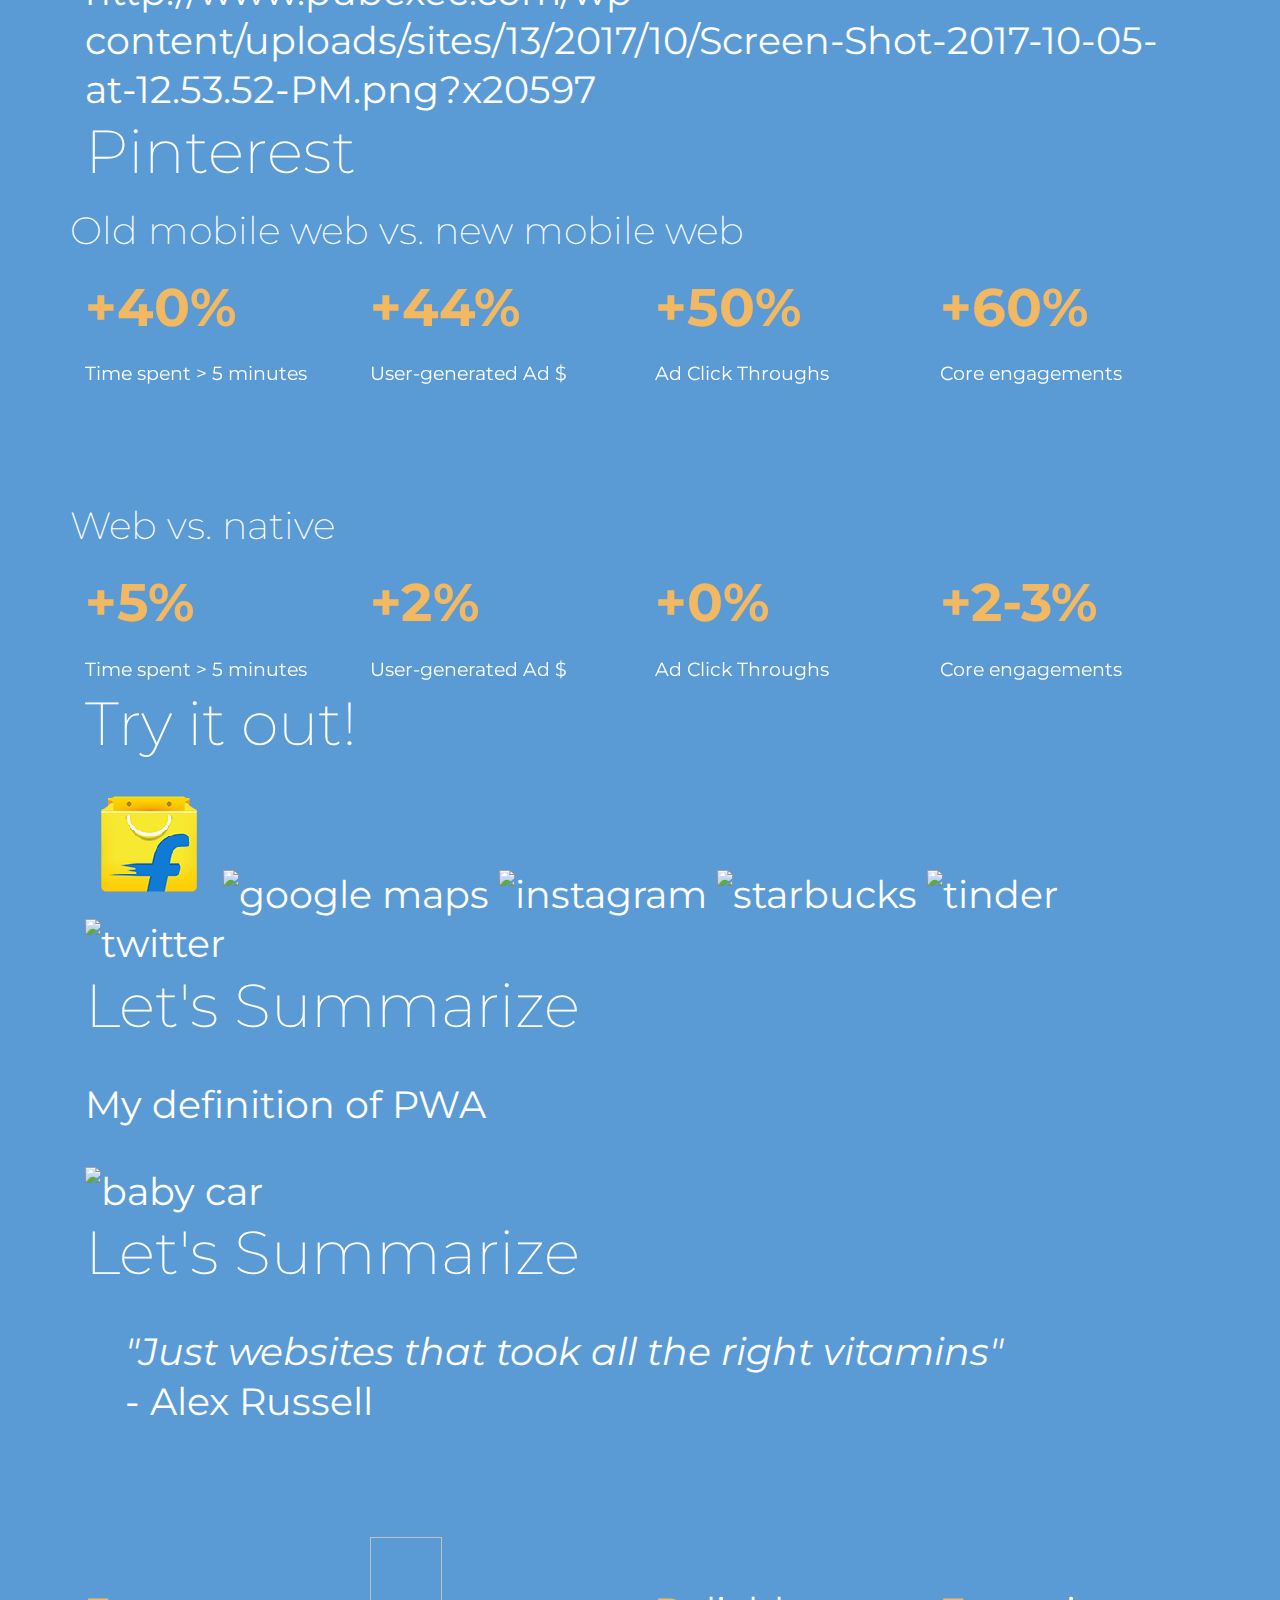
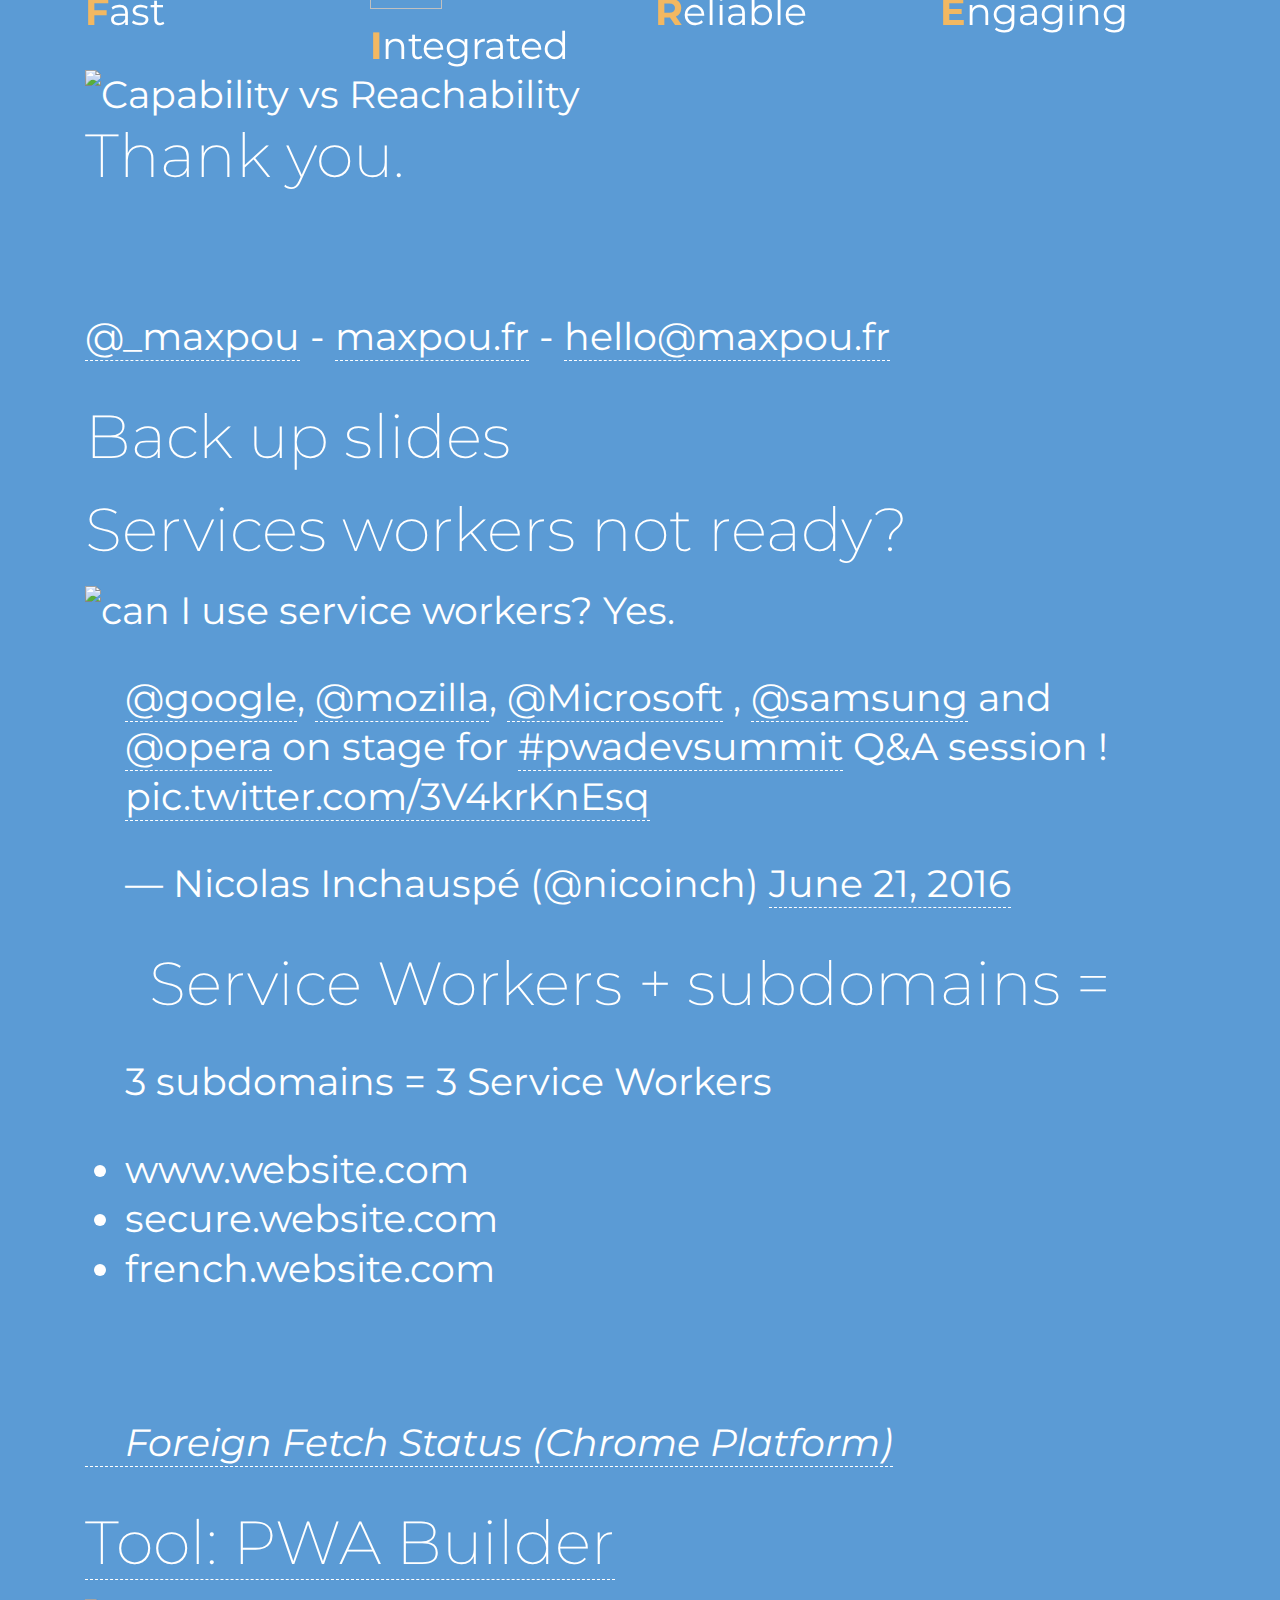
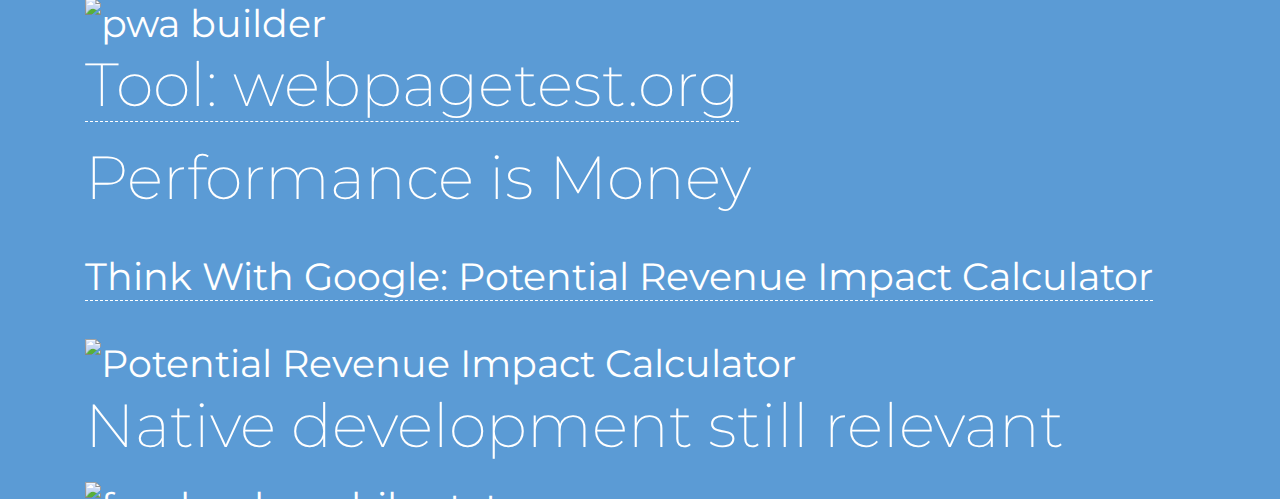
==== commit fb0c5633: "add flipkart" ====
--- a/index.html
+++ b/index.html
@@ -42,7 +42,7 @@
     <p class="me-link">
       Maxence Poutord - <a href="https://twitter.com/_maxpou"><i class="fa fa-twitter"></i> @_maxpou</a>
     </p>
-    <p>Voxxed Days, Vienna, March 2018</p>
+    <p>Devoxx Poland, Krakow, June 2018</p>
   </section>
   <section>
     <h2>Slides, links, etc.</h2>
@@ -155,6 +155,25 @@
     <h2>#4 App-like</h2>
   </section>
   <section>
+    <h2><img data-src="./img/emojis/thumbs-up.png" class="emoji"> Speed matter</h2>
+    <img data-src="./img/redbull-tire-change.jpg" alt="Team Red Bull Racing tire change" style="width: 60%;">
+
+    <ul class="unstyled fragment">
+      <li>2.05 Seconds = Team Red Bull Racing tire change</li>
+      <li>19 seconds = average page load time (3G network)</li>
+    </ul>
+    <p class="space-top fragment"><img data-src="./img/emojis/warning.png" class="emoji"> <span class="text-info">53%</b> of users bounce if sites load > 3s</p>
+    <p class="source"><a href="https://www.doubleclickbygoogle.com/articles/mobile-speed-matters/">source: doubleclickbygoogle.com</a></p>
+  </section>
+  <section>
+    <h2><img data-src="./img/emojis/ski.png" class="emoji"> "I need performance"</h2>
+    <p class="fragment" data-fragment-index="1">Checkout:</p>
+    <ul class="fragment" data-fragment-index="1">
+      <li><a target="_blank" href="https://page-transitions.com">page-transitions.com</a> by (@sarah_edo)</li>
+      <li>wasm</li>
+    </ul>
+  </section>
+  <section>
     <h2>Application shell architecture</h2>
     <div class="row">
       <div class="col"><img data-src="./img/app-shell.png" alt="app shell architecture" style="width: 50%;"></div>
@@ -169,17 +188,17 @@
   <section>
     <h2>Not every browsers are the same</h2>
     <img data-src="./img/whatwebcandotoday.png" alt="what web can do today" style="width: 80%">
-    <p class="source"><a href="https://whatwebcando.today/">https://whatwebcando.today (Firefox 58)</a></p>
+    <p class="source"><a href="https://whatwebcando.today/">https://whatwebcando.today (Firefox 58 Ubuntu)</a></p>
   </section>
   <section>
     <h2>#6 Fresh</h2>
     <h3><i>Always up-to-date thanks to the service worker update process</i></h3>
   </section>
+  <section data-background="./img/xbox-update.png">
+  </section>
   <section>
     <h2>Avoid this:</h2>
     <img data-src="./img/update-app.jpg" alt="">
-  </section>
-  <section data-background="./img/xbox-update.png">
   </section>
   <section>
     <h2>#7 Installable</h2>
@@ -224,9 +243,20 @@
     <p class="source"><a href="https://blogs.windows.com/msedgedev/2018/02/06/welcoming-progressive-web-apps-edge-windows-10/">blogs.windows.com</a></p>
   </section>
   <section>
+    <h2><img data-src="./img/emojis/thumbs-up.png" class="emoji"> Lighthouse</h2>
+    <img data-src="./img/lighthouse.png" alt="lighthouse logo" style="background: none; box-shadow: none;">
+    <a href="./github-lighthouse-report.html">Report example</a>
+  </section>
+  <section>
     <h2><a onclick="notifyMe(); return false;">#9 Re-engageable</a></h2>
     <img data-src="./img/push-notifications.gif" alt="push notifications" style="width: 47%;">
-    <p class="fragment">Only when needed.</p>
+    <p class="fragment">Please: ask only when needed.</p>
+  </section>
+  <section>
+    <h2><img data-src="./img/emojis/think-face.png" class="emoji"> Web payment API (Draft)</h2>
+    <img data-src="./img/payment-request.png" style="width: 70%;" alt="Web payment API">
+    <p><a href="https://www.w3.org/TR/payment-request/">Payment Request API (W3C)</a></p>
+    <button id="buyButton">Buy the last iPhone X for 10€!</button>
   </section>
   <section>
     <h2>#10 Connectivity independent</h2>
@@ -326,6 +356,123 @@
 </section>
 <section>
   <section>
+    <h2>Feedbacks</h2>
+  </section>
+  <section>
+    <h2 class="fragment strike">Twitter iOS native app</h2>
+  </section>
+  <section>
+    <div class="row">
+      <div class="col">
+        <img data-src="./img/tw-lite-pwa.png" alt="twitter lite pwa" style="width: 70%;">
+      </div>
+      <div class="col col-center">
+        <h2>Twitter (Lite)</h2>
+        <ul class="unstyled">
+          <li><span class="number text-info">+65%</span> pages per session</li>
+          <li><span class="number text-info">+75%</span> Tweets sent</li>
+          <li><span class="number text-info">+20%</span> bounce rate</li>
+        </ul>️
+      </div>
+    </div>
+    <p class="source"><a href="https://developers.google.com/web/showcase/2017/twitter">Source: developers.google.com</a></p>
+  </section>
+  <section>
+    <div class="row">
+      <div class="col col-center">
+        <h2>Forbes</h2>
+        <ul class="unstyled">
+          <li><span class="number text-info">+43%</span> sessions per user</li>
+          <li><span class="number text-info">+20%</span> ad viewability</li>
+          <li><span class="number text-info">x3</span> scroll depth</li>
+          <li><span class="number text-info">+100%</span> engagement</li>
+        </ul>️
+      </div>
+      <div class="col">
+        <img data-src="./img/forbes.png" alt="Forbes pwa">
+      </div>
+    </div>
+    <p class="source"><a href="https://developers.google.com/web/showcase/2017/forbes">Source: developers.google.com</a></p>
+    <aside class="notes">http://www.pubexec.com/wp-content/uploads/sites/13/2017/10/Screen-Shot-2017-10-05-at-12.53.52-PM.png?x20597</aside>
+  </section>
+  <section>
+    <h2>Pinterest</h2>
+    <div class="row">
+      <h4>Old mobile web vs. new mobile web</h4>
+    </div>
+    <div class="row">
+      <div class="col">
+        <span class="number text-info">+40%</span>
+      </div>
+      <div class="col">
+        <span class="number text-info">+44%</span>
+      </div>
+      <div class="col">
+        <span class="number text-info">+50%</span>
+      </div>
+      <div class="col">
+        <span class="number text-info">+60%</span>
+      </div>
+    </div>
+    <div class="row">
+      <div class="col">
+        <span class="number-legend">Time spent > 5 minutes</span>
+      </div>
+      <div class="col">
+        <span class="number-legend">User-generated Ad $</span>
+      </div>
+      <div class="col">
+        <span class="number-legend">Ad Click Throughs</span>
+      </div>
+      <div class="col">
+        <span class="number-legend">Core engagements</span>
+      </div>
+    </div>
+    <div class="row spaced fragment" data-fragment-index="0">
+      <h4>Web vs. native</h4>
+    </div>
+    <div class="row fragment" data-fragment-index="0">
+      <div class="col">
+        <span class="number text-info">+5%</span>
+      </div>
+      <div class="col">
+        <span class="number text-info">+2%</span>
+      </div>
+      <div class="col">
+        <span class="number text-info">+0%</span>
+      </div>
+      <div class="col">
+        <span class="number text-info">+2-3%</span>
+      </div>
+    </div>
+    <div class="row fragment" data-fragment-index="0">
+      <div class="col">
+        <span class="number-legend">Time spent > 5 minutes</span>
+      </div>
+      <div class="col">
+        <span class="number-legend">User-generated Ad $</span>
+      </div>
+      <div class="col">
+        <span class="number-legend">Ad Click Throughs</span>
+      </div>
+      <div class="col">
+        <span class="number-legend">Core engagements</span>
+      </div>
+    </div>
+    <p class="source fragment" data-fragment-index="0"><a href="https://medium.com/dev-channel/a-pinterest-progressive-web-app-performance-case-study-3bd6ed2e6154">Source: A Pinterest PWA Performance Case Study by @addyosmani</a></p>
+  </section>
+  <section>
+    <h2>Try it out!</h2>
+    <img src="./img/brands/flipkart.png" alt="flipkart">
+    <img src="./img/brands/googlemaps.png" alt="google maps">
+    <img src="./img/brands/instagram.png" alt="instagram">
+    <img src="./img/brands/starbucks.png" alt="starbucks">
+    <img src="./img/brands/tinder.png" alt="tinder">
+    <img src="./img/brands/twitter.png" alt="twitter">
+  </section>
+</section>
+<section>
+  <section>
     <h2>Let's Summarize</h2>
     <p>My definition of PWA</p>
     <img data-src="./img/baby-car.gif" class="fragment" alt="baby car">
@@ -345,153 +492,6 @@
     </div>
   </section>
   <section>
-    <h2><img data-src="./img/emojis/thumbs-up.png" class="emoji"> Lighthouse</h2>
-    <img data-src="./img/lighthouse.png" alt="lighthouse logo" style="background: none; box-shadow: none;">
-    <a href="./github-lighthouse-report.html">Report example</a>
-  </section>
-  <section>
-    <h2><img data-src="./img/emojis/thumbs-up.png" class="emoji"> Speed matter</h2>
-    <img data-src="./img/redbull-tire-change.jpg" alt="Team Red Bull Racing tire change" style="width: 60%;">
-
-    <ul class="unstyled fragment">
-      <li>2.05 Seconds = Team Red Bull Racing tire change</li>
-      <li>19 seconds = average page load time (3G network)</li>
-    </ul>
-    <p class="space-top fragment"><img data-src="./img/emojis/warning.png" class="emoji"> <span class="text-info">53%</b> of users bounce if sites load > 3s</p>
-    <p class="source"><a href="https://www.doubleclickbygoogle.com/articles/mobile-speed-matters/">source: doubleclickbygoogle.com</a></p>
-  </section>
-  <section>
-    <h2><img data-src="./img/emojis/sad.png" class="emoji"> Cons: what web can't do (now)</h2>
-    <ul>
-      <li>Calendar, SMS, alarm</li>
-      <li>NFC, bluetooth</li>
-      <li>monetise (no option to buy like store)</li>
-      <li>user feedback (stars/comments app)</li>
-      <li>...</li>
-    </ul>
-  </section>
-  <section>
-    <h2><img data-src="./img/emojis/ski.png" class="emoji"> "I need performance"</h2>
-    do you really need it?
-    <p>https://page-transitions.com/ by @sarah_edo</p>
-  </section>
-  <section>
-    <h2><img data-src="./img/emojis/think-face.png" class="emoji"> Web payment API (Draft)</h2>
-    <img data-src="./img/payment-request.png" style="width: 70%;" alt="Web payment API">
-    <p><a href="https://www.w3.org/TR/payment-request/">Payment Request API (W3C)</a></p>
-    <button id="buyButton">Buy the last iPhone X for 10€!</button>
-  </section>
-  <section>
-    <h2><img data-src="./img/emojis/disappointed.png" class="emoji"> Users not (yet) use to the install button</h2>
-  </section>
-</section>
-<section>
-  <section>
-    <h2>Feedbacks</h2>
-  </section>
-  <section>
-    <div class="row">
-      <div class="col">
-        <img data-src="./img/tw-lite-pwa.png" alt="twitter lite pwa" style="width: 70%;">
-      </div>
-      <div class="col col-center">
-        <h2>Twitter (Lite)</h2>
-        <ul class="unstyled">
-          <li><span class="number text-info">+65%</span> pages per session</li>
-          <li><span class="number text-info">+75%</span> Tweets sent</li>
-          <li><span class="number text-info">+20%</span> bounce rate</li>
-        </ul>️
-      </div>
-    </div>
-    <p class="source"><a href="https://developers.google.com/web/showcase/2017/twitter">Source: developers.google.com</a></p>
-  </section>
-  <section>
-    <div class="row">
-      <div class="col col-center">
-        <h2>Forbes</h2>
-        <ul class="unstyled">
-          <li><span class="number text-info">+43%</span> sessions per user</li>
-          <li><span class="number text-info">+20%</span> ad viewability</li>
-          <li><span class="number text-info">x3</span> scroll depth</li>
-          <li><span class="number text-info">+100%</span> engagement</li>
-        </ul>️
-      </div>
-      <div class="col">
-        <img data-src="./img/forbes.png" alt="Forbes pwa">
-      </div>
-    </div>
-    <p class="source"><a href="https://developers.google.com/web/showcase/2017/forbes">Source: developers.google.com</a></p>
-    <aside class="notes">http://www.pubexec.com/wp-content/uploads/sites/13/2017/10/Screen-Shot-2017-10-05-at-12.53.52-PM.png?x20597</aside>
-  </section>
-  <section>
-    <h2>Pinterest</h2>
-    <div class="row">
-      <h4>Old mobile web vs. new mobile web</h4>
-    </div>
-    <div class="row">
-      <div class="col">
-        <span class="number text-info">+40%</span>
-      </div>
-      <div class="col">
-        <span class="number text-info">+44%</span>
-      </div>
-      <div class="col">
-        <span class="number text-info">+50%</span>
-      </div>
-      <div class="col">
-        <span class="number text-info">+60%</span>
-      </div>
-    </div>
-    <div class="row">
-      <div class="col">
-        <span class="number-legend">Time spent > 5 minutes</span>
-      </div>
-      <div class="col">
-        <span class="number-legend">User-generated Ad $</span>
-      </div>
-      <div class="col">
-        <span class="number-legend">Ad Click Throughs</span>
-      </div>
-      <div class="col">
-        <span class="number-legend">Core engagements</span>
-      </div>
-    </div>
-    <div class="row spaced fragment" data-fragment-index="0">
-      <h4>Web vs. native</h4>
-    </div>
-    <div class="row fragment" data-fragment-index="0">
-      <div class="col">
-        <span class="number text-info">+5%</span>
-      </div>
-      <div class="col">
-        <span class="number text-info">+2%</span>
-      </div>
-      <div class="col">
-        <span class="number text-info">+0%</span>
-      </div>
-      <div class="col">
-        <span class="number text-info">+2-3%</span>
-      </div>
-    </div>
-    <div class="row fragment" data-fragment-index="0">
-      <div class="col">
-        <span class="number-legend">Time spent > 5 minutes</span>
-      </div>
-      <div class="col">
-        <span class="number-legend">User-generated Ad $</span>
-      </div>
-      <div class="col">
-        <span class="number-legend">Ad Click Throughs</span>
-      </div>
-      <div class="col">
-        <span class="number-legend">Core engagements</span>
-      </div>
-    </div>
-    <p class="source fragment" data-fragment-index="0"><a href="https://medium.com/dev-channel/a-pinterest-progressive-web-app-performance-case-study-3bd6ed2e6154">Source: A Pinterest PWA Performance Case Study by @addyosmani</a></p>
-  </section>
-</section>
-<section>
-  <section>
     <img data-src="./img/capability-reachability-2.png" alt="Capability vs Reachability" style="width: 60%;">
   </section>
   <section>
@@ -542,15 +542,6 @@
     <h2>Native development still relevant</h2>
     <img data-src="./img/fb-mobile-stats.png" alt="facebook mobile stats" style="width: 60%">
   </section>
-  <section>
-    <h2>See also:</h2>
-    <ul>
-      <li><a href="https://pwa.rocks/"><i class="fa fa-globe"></i> https://pwa.rocks</a></li>
-      <li><a href="https://slides.maxpou.fr/pwa-app-on-steroids"><i class="fa fa-github"></i> github.com/maxpou-slides/pwa-app-on-steroids</a></li>
-      <li><a href="https://github.com/maxpou/gitvub"><i class="fa fa-github"></i> github.com/maxpou/gitvub</a></li>
-    </ul>
-    <h3></h3>
-  </section>  
 </section>
 </div>
 </div>
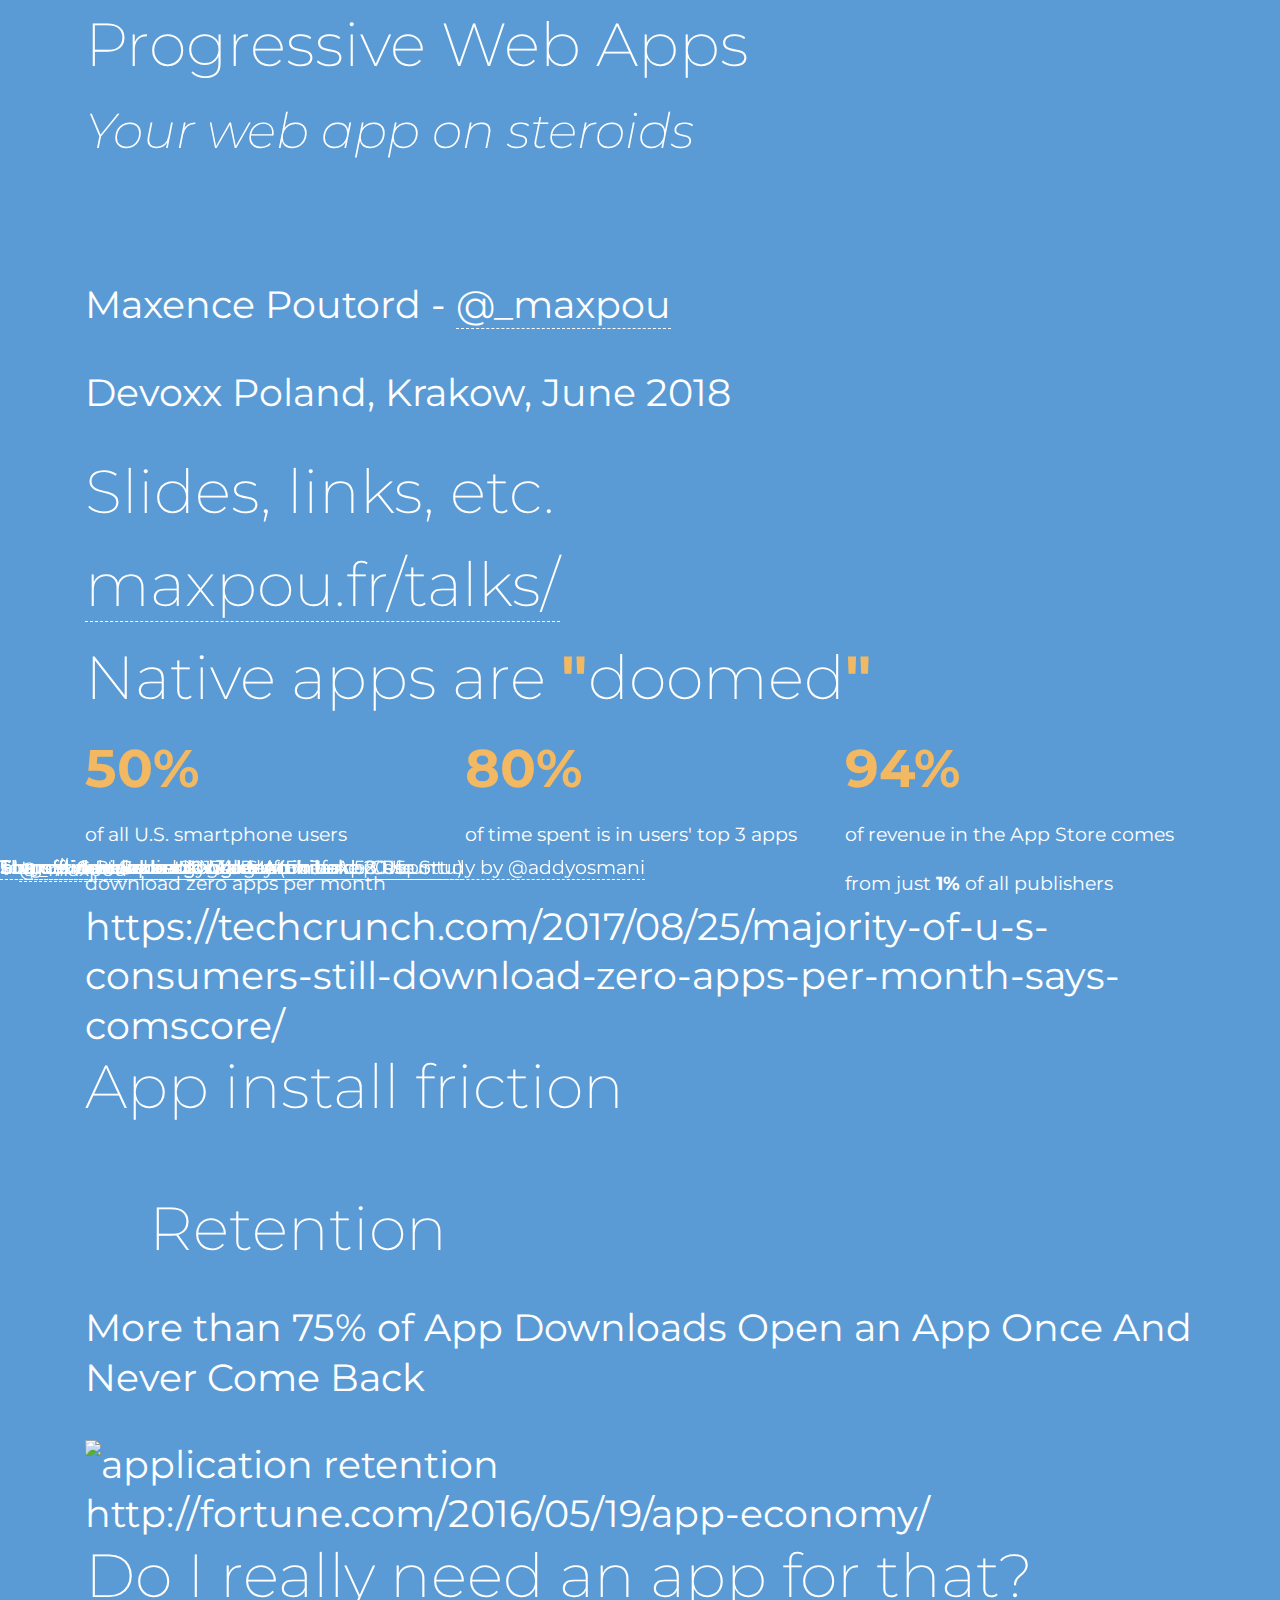
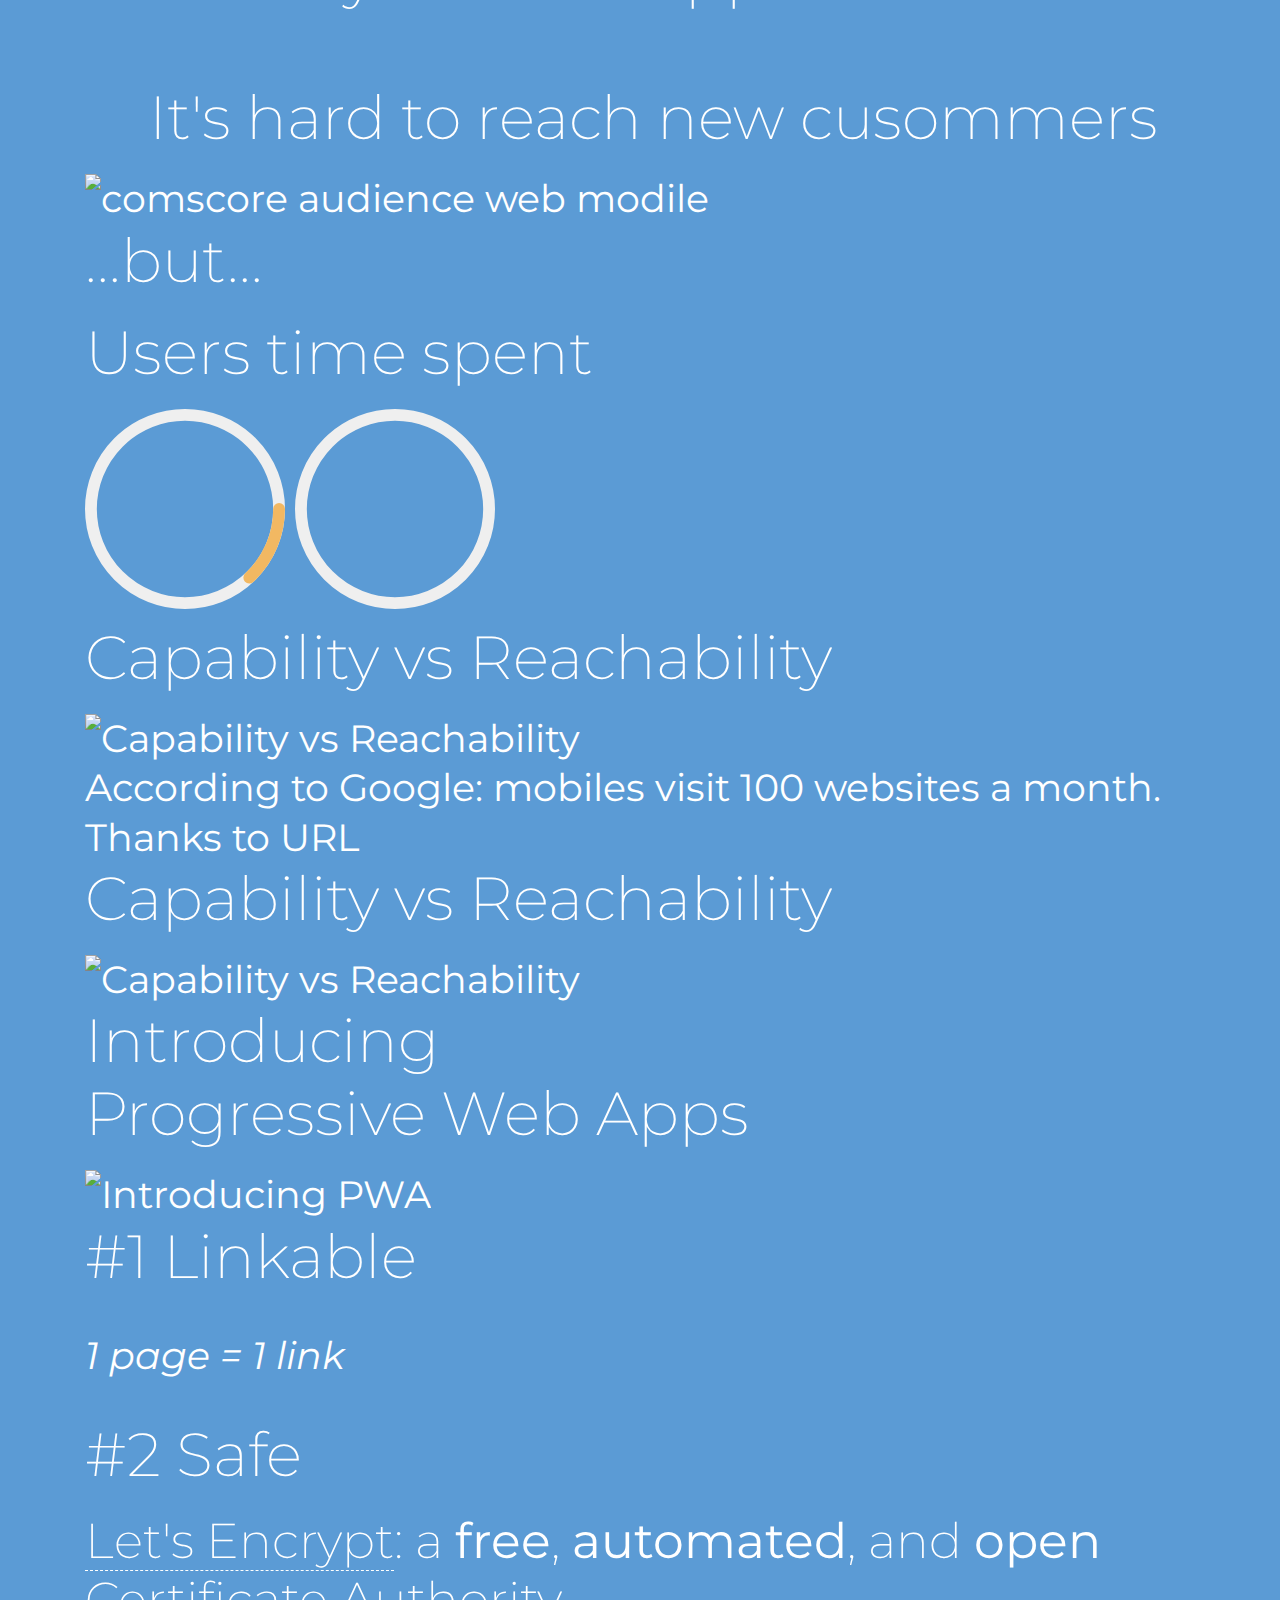
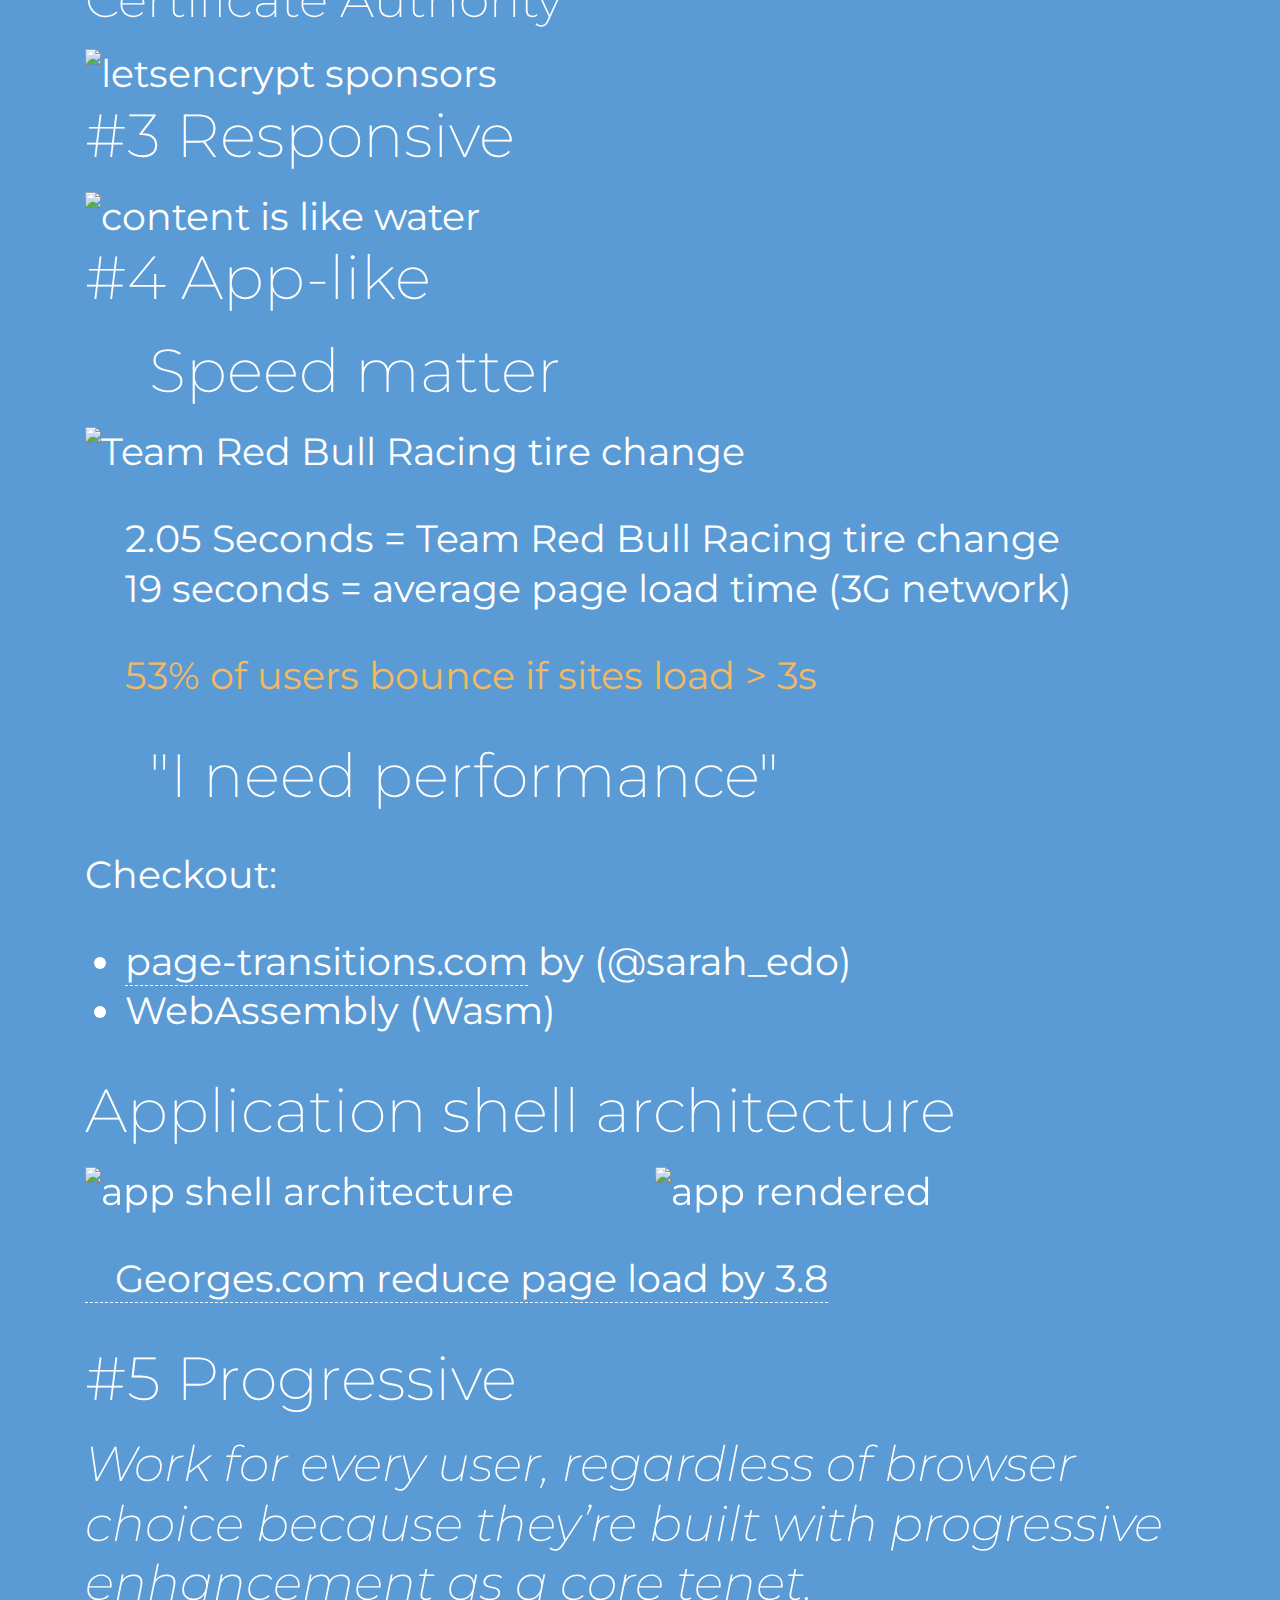
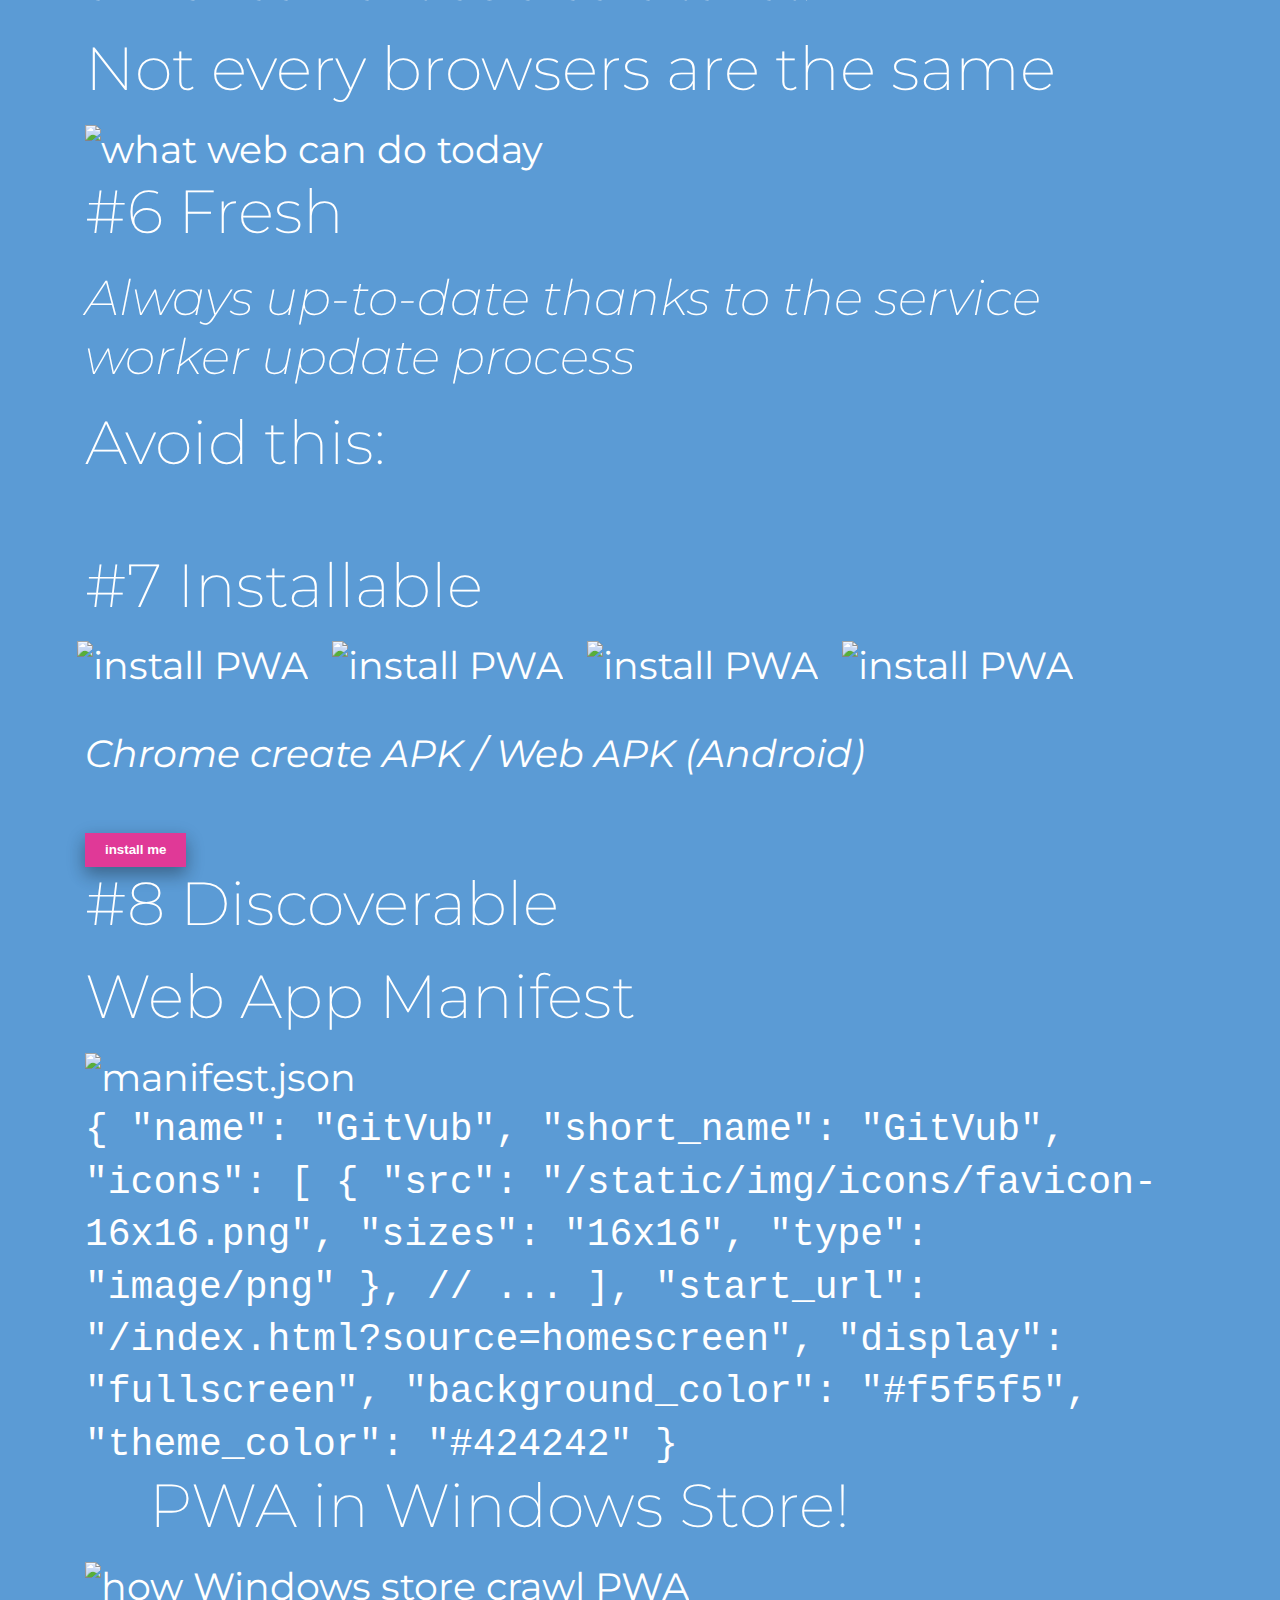
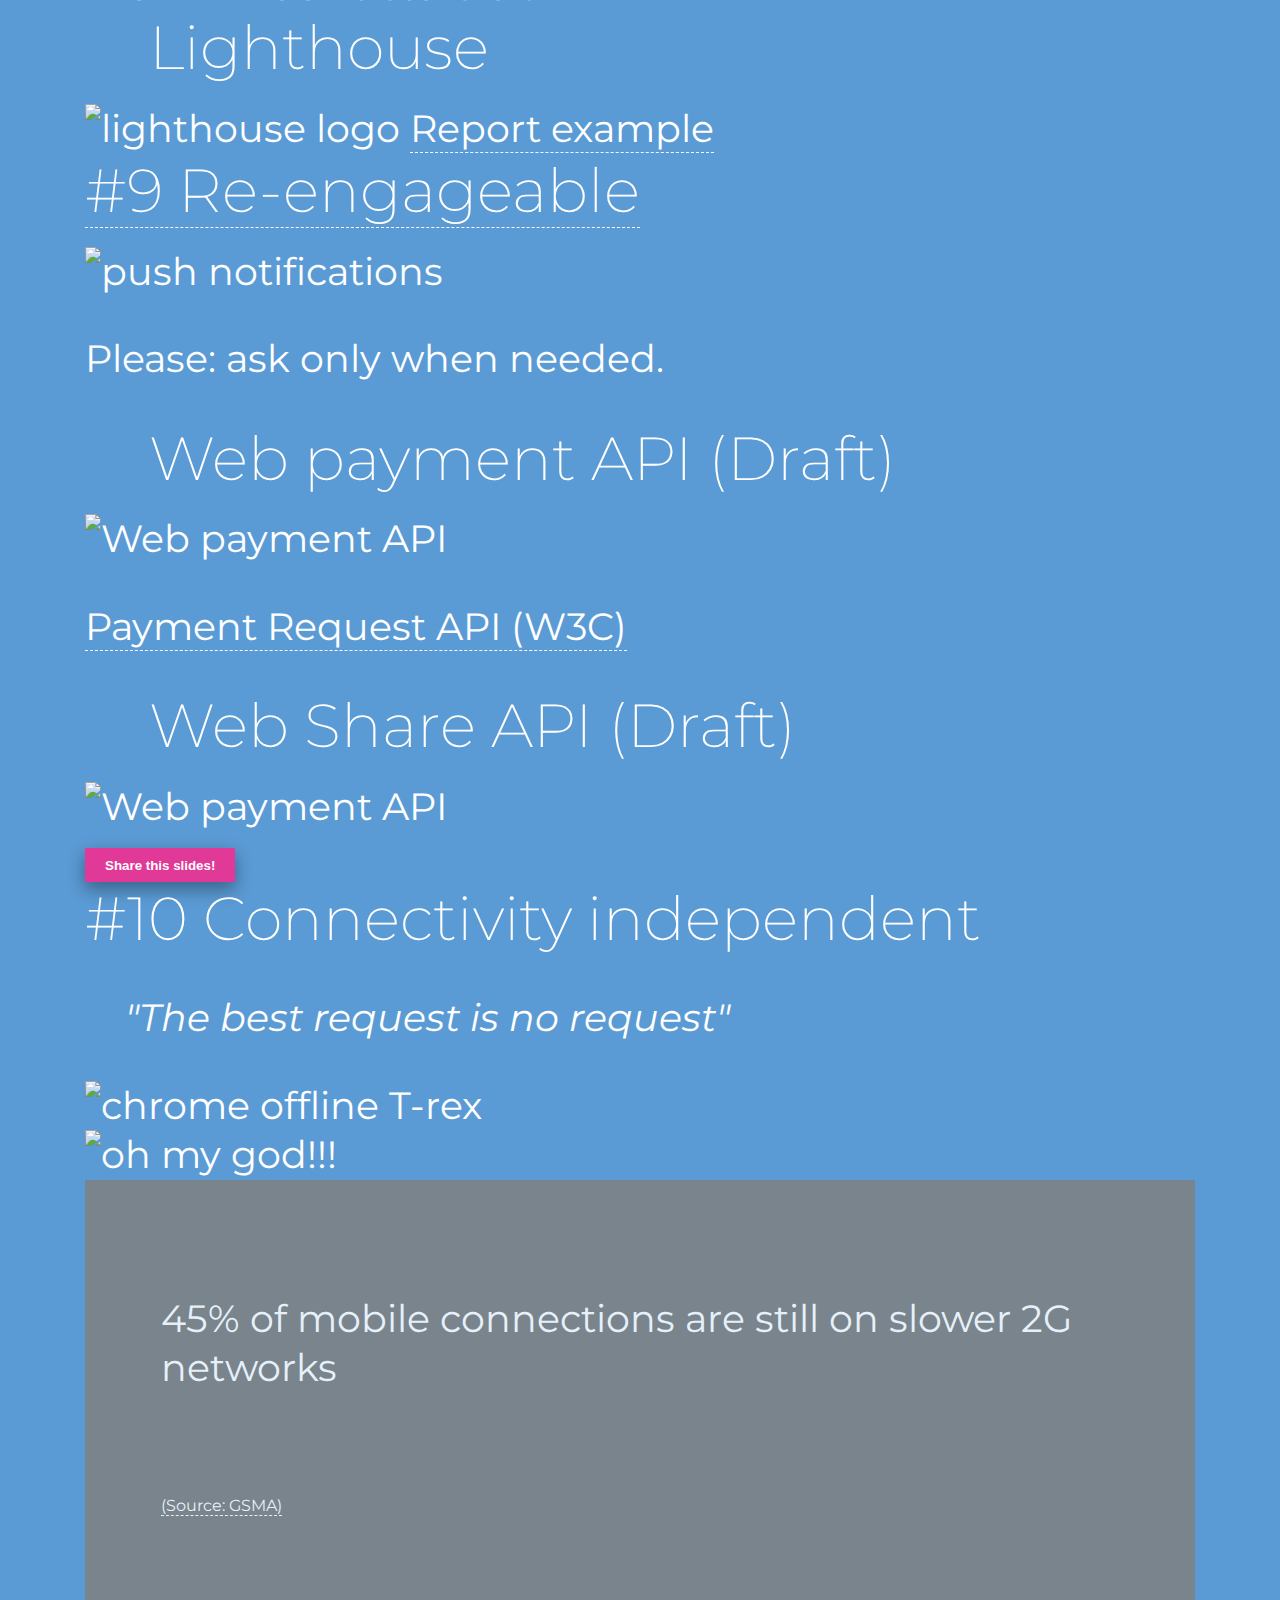
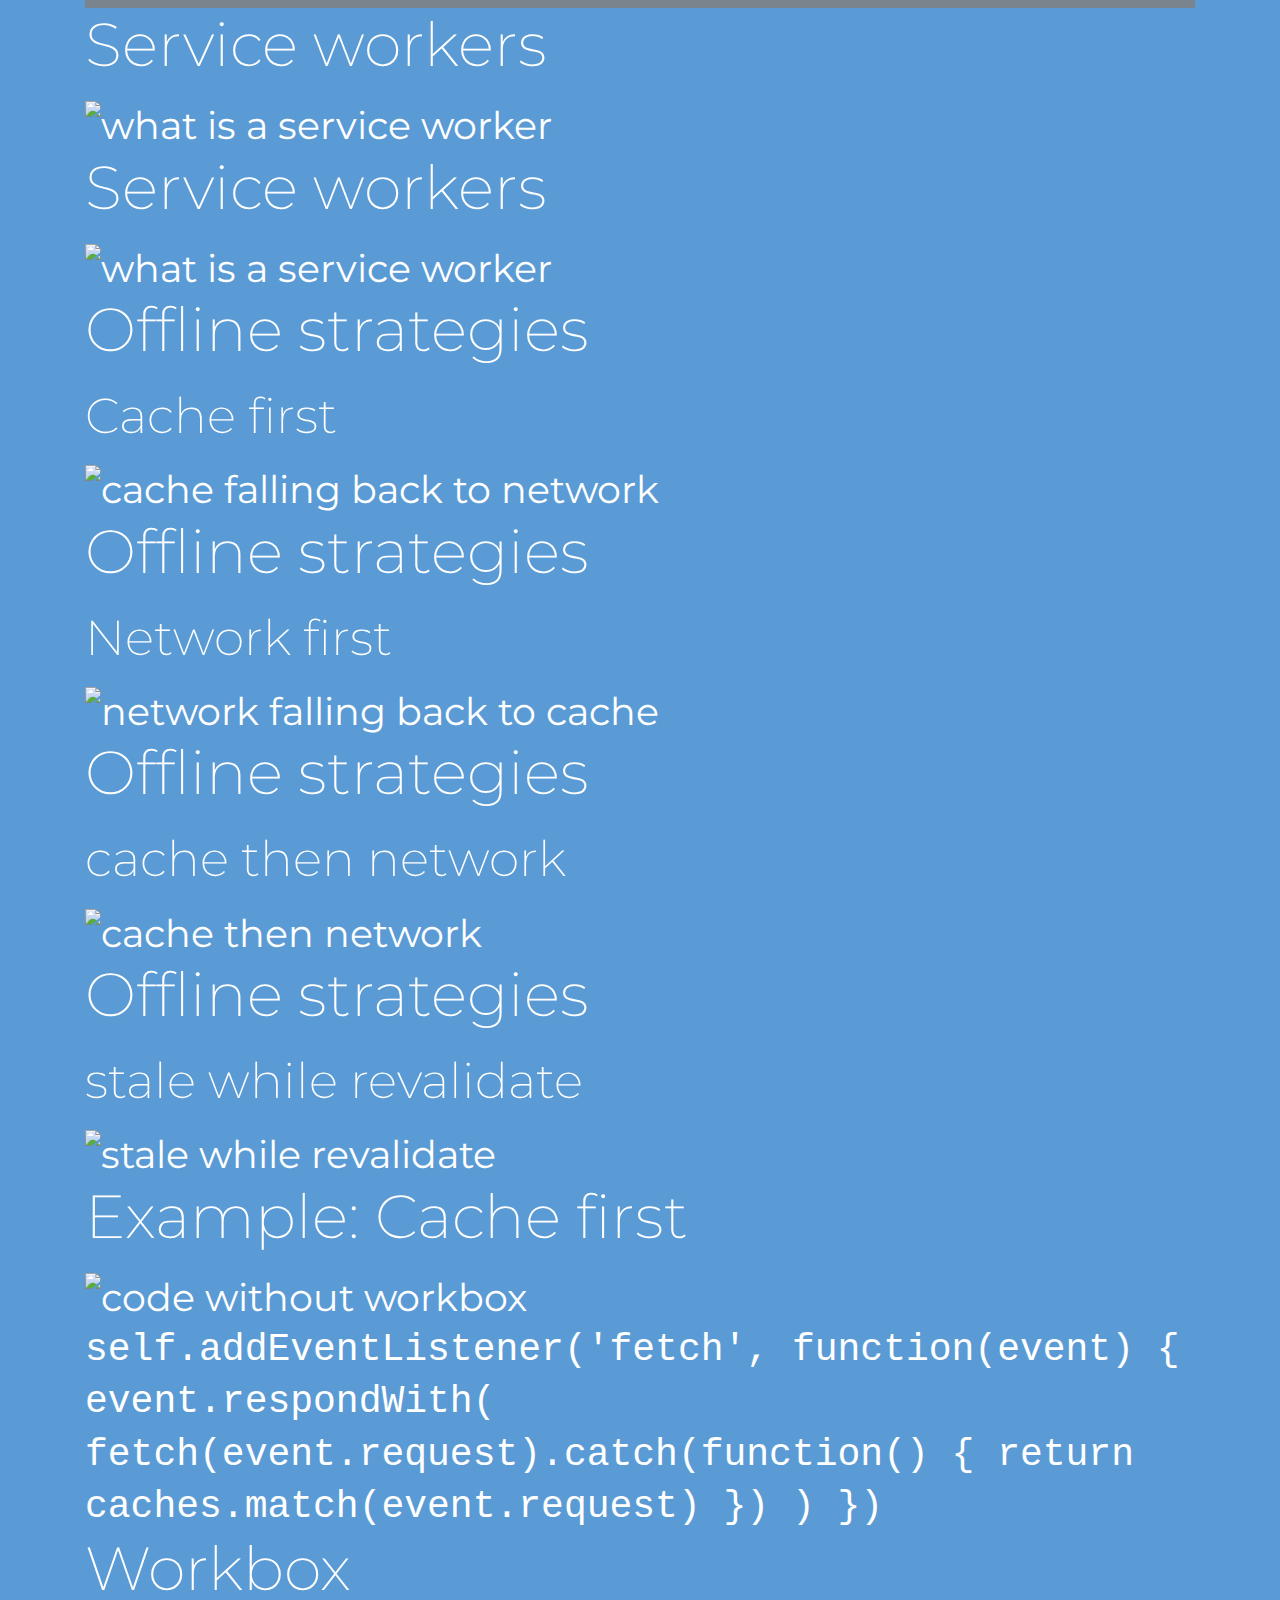
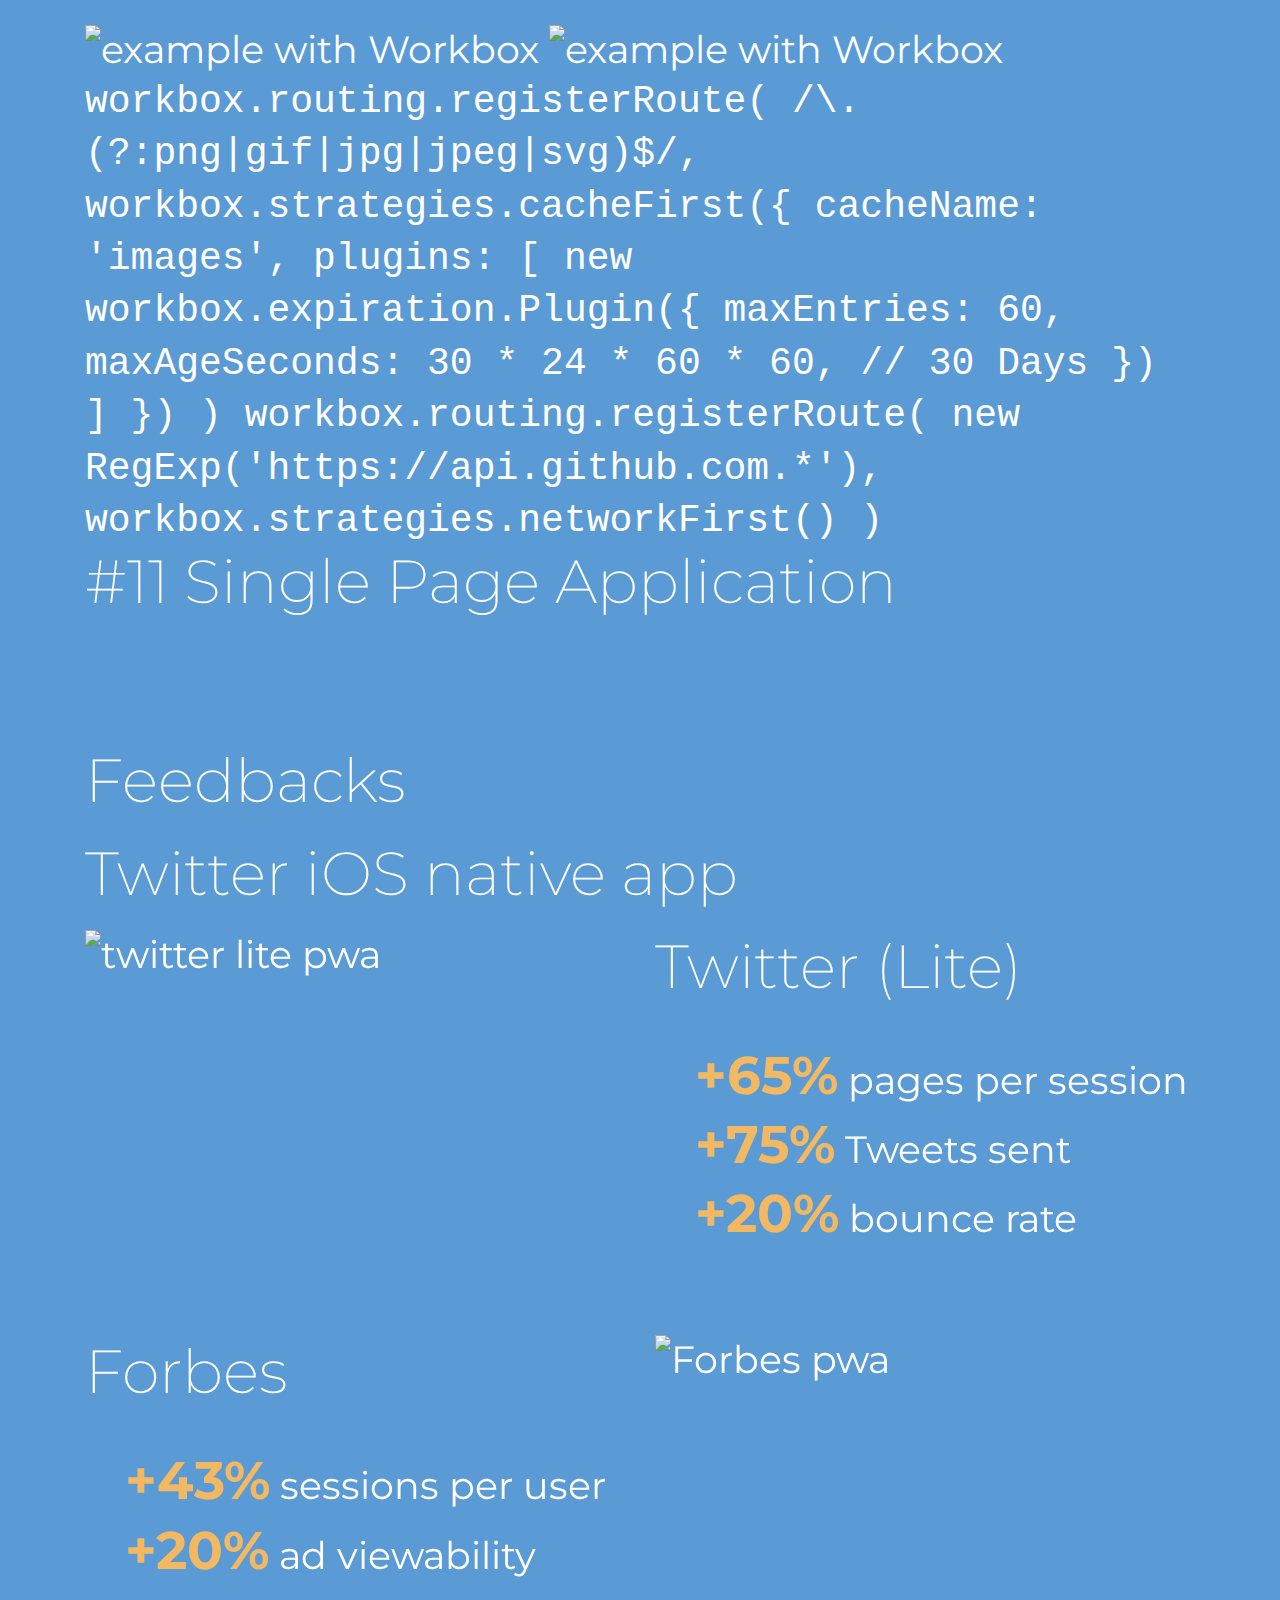
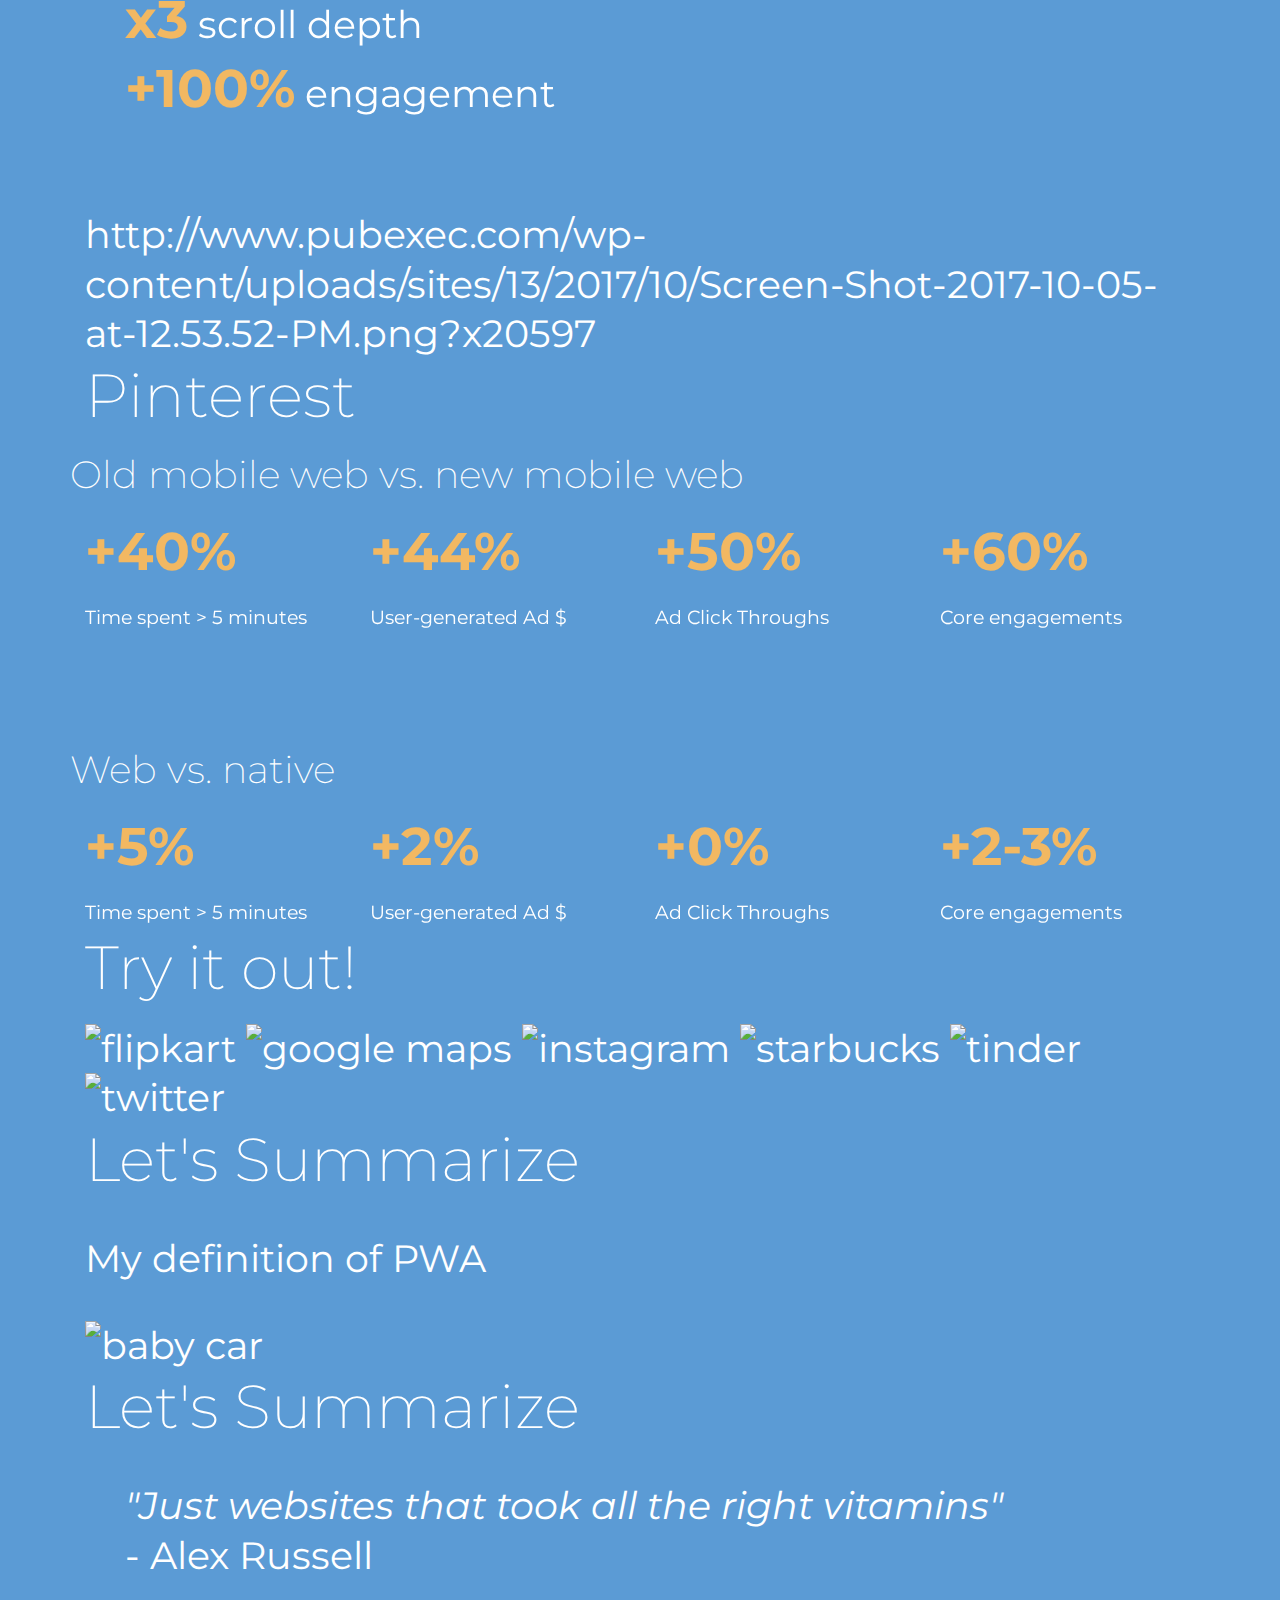
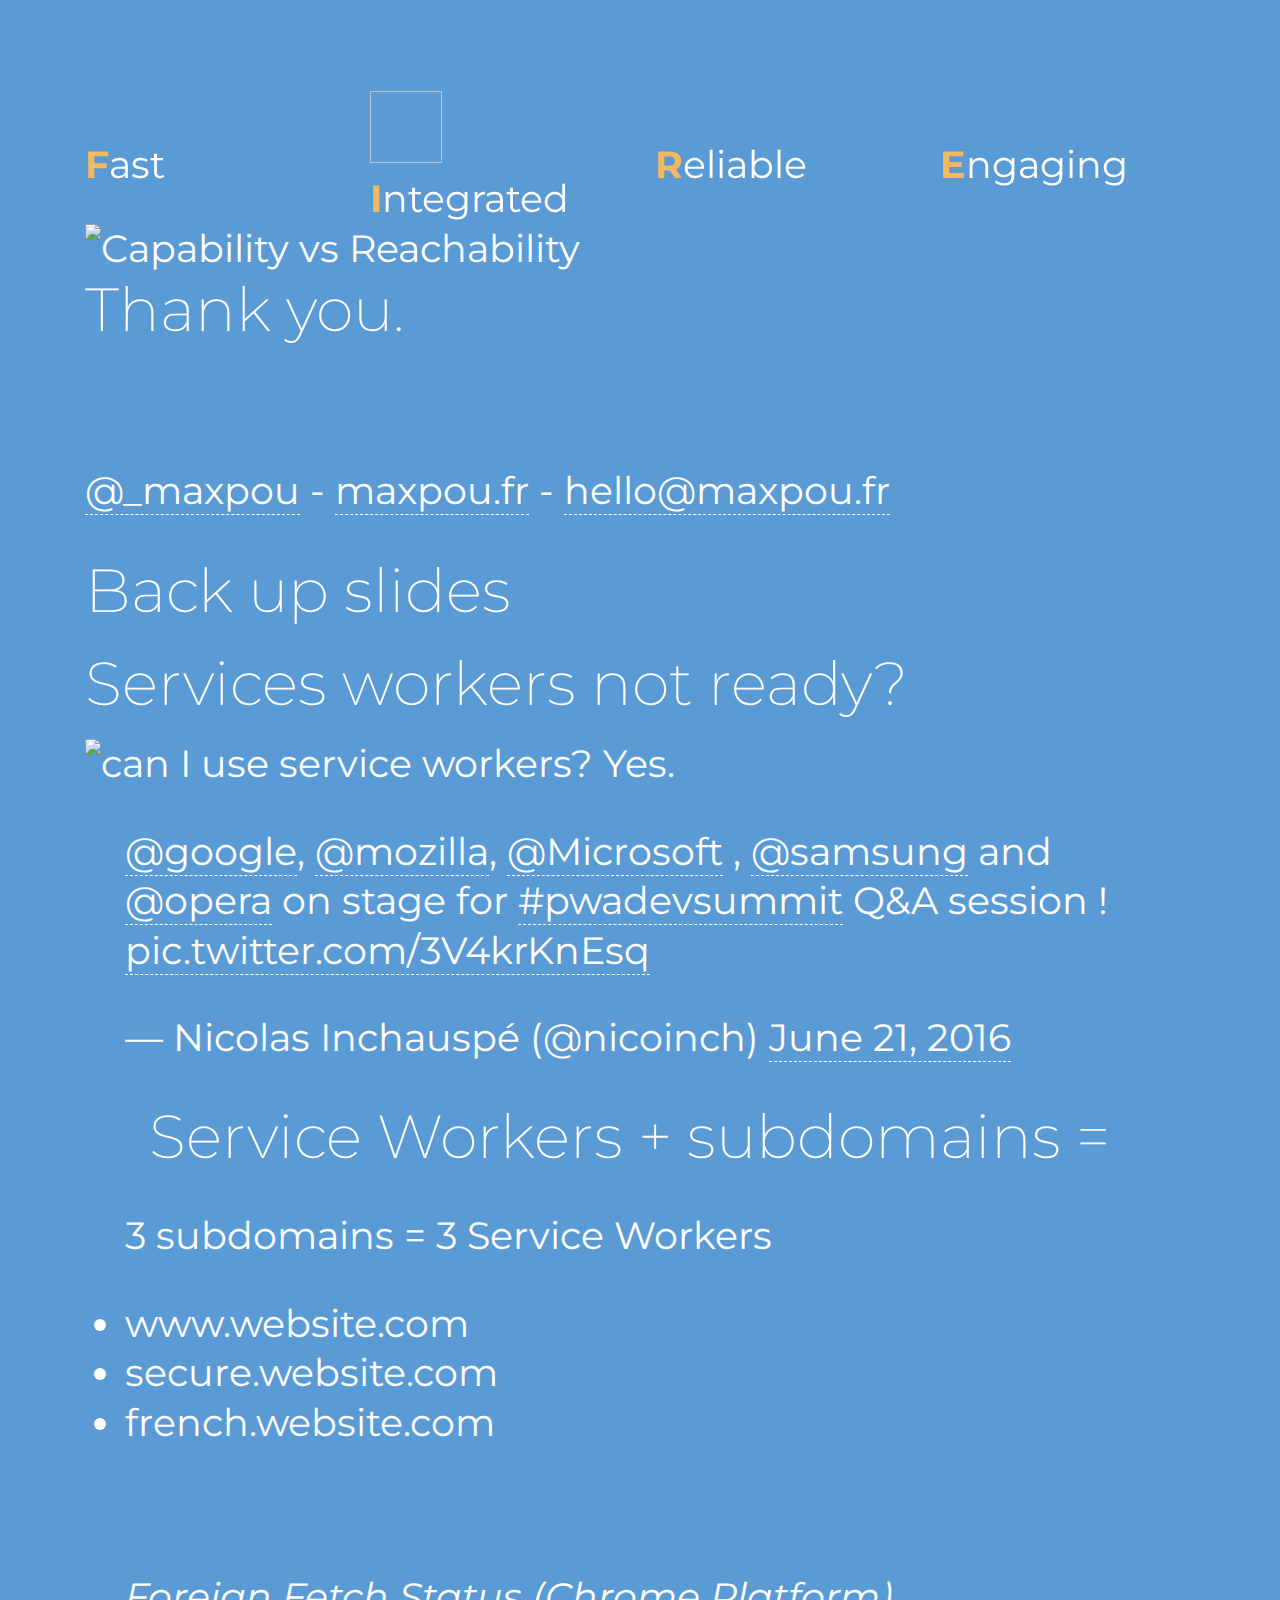
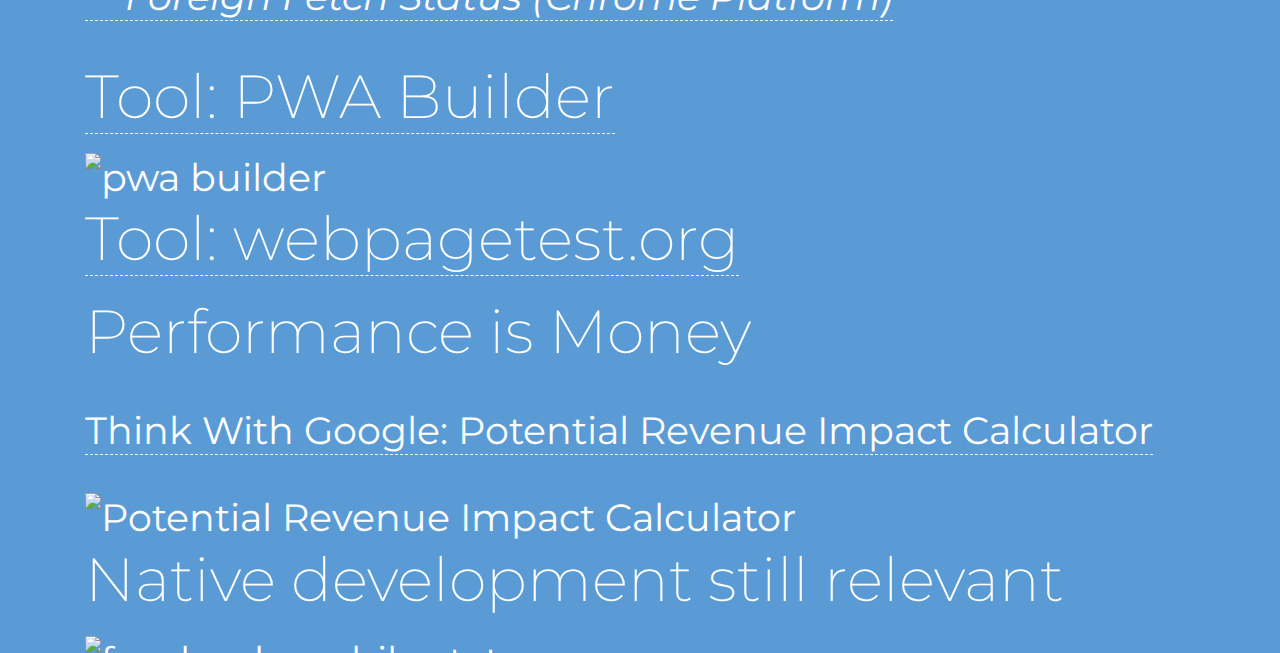
==== commit 9ac6f1c8: "add content" ====
--- a/index.html
+++ b/index.html
@@ -3,6 +3,7 @@
 <head>
 <meta charset="utf-8">
 <title>Progressive web apps</title>
+<meta name="Description" content="Progressive Web App talk's slides">
 <meta name="viewport" content="width=device-width, initial-scale=1">
 <link rel="manifest" href="manifest.json">
 <meta name="theme-color" content="#5B9BD5">
@@ -46,10 +47,12 @@
   </section>
   <section>
     <h2>Slides, links, etc.</h2>
-    <h2><a href="http://www.maxpou.fr/talks/">maxpou.fr/talks/</a></h2>
+    <h2><a href="https://www.maxpou.fr/talks/">maxpou.fr/talks/</a></h2>
   </section>
 </section>
 <section>
+  <section data-background="https://cdn.cultofmac.com/wp-content/uploads/2010/10/TheresAnAppForThatHeader.jpg">
+  </section>
   <section>
     <h2>Native apps are <span class="fragment text-info-bold" data-fragment-index="1">"</span>doomed<span class="fragment text-info-bold" data-fragment-index="1">"</span></h2>
   </section>
@@ -169,8 +172,8 @@
     <h2><img data-src="./img/emojis/ski.png" class="emoji"> "I need performance"</h2>
     <p class="fragment" data-fragment-index="1">Checkout:</p>
     <ul class="fragment" data-fragment-index="1">
-      <li><a target="_blank" href="https://page-transitions.com">page-transitions.com</a> by (@sarah_edo)</li>
-      <li>wasm</li>
+      <li><a target="_blank" rel="noopener" href="https://page-transitions.com">page-transitions.com</a> by (@sarah_edo)</li>
+      <li>WebAssembly (Wasm)</li>
     </ul>
   </section>
   <section>
@@ -209,6 +212,7 @@
       <img data-src="./img/phone-app-list.jpg" alt="install PWA" class="fragment separate" style="width: 23%">
     </div>
     <p class="fragment"><i>Chrome create APK / Web APK (Android)</i></p>
+    <button id="installButton" class="fragment">install me</button>
   </section>
   <section>
     <h2>#8 Discoverable</h2>
@@ -245,7 +249,7 @@
   <section>
     <h2><img data-src="./img/emojis/thumbs-up.png" class="emoji"> Lighthouse</h2>
     <img data-src="./img/lighthouse.png" alt="lighthouse logo" style="background: none; box-shadow: none;">
-    <a href="./github-lighthouse-report.html">Report example</a>
+    <a href="./slides.maxpou.fr_2018-06-01_17-42-26.report.html">Report example</a>
   </section>
   <section>
     <h2><a onclick="notifyMe(); return false;">#9 Re-engageable</a></h2>
@@ -257,6 +261,12 @@
     <img data-src="./img/payment-request.png" style="width: 70%;" alt="Web payment API">
     <p><a href="https://www.w3.org/TR/payment-request/">Payment Request API (W3C)</a></p>
     <button id="buyButton">Buy the last iPhone X for 10€!</button>
+  </section>
+  <section>
+    <h2><img data-src="./img/emojis/think-face.png" class="emoji"> Web Share API (Draft)</h2>
+    <img data-src="./img/webshareapi.png" style="width: 30%;" alt="Web payment API">
+    <br>
+    <button id="shareButton">Share this slides!</button>
   </section>
   <section>
     <h2>#10 Connectivity independent</h2>
@@ -326,8 +336,8 @@
   </section>
   <section>
     <h2>Workbox</h2>
+    <img data-src="./img/workbox-2.png" alt="example with Workbox" class="fragment" style="width: 70%">
     <img data-src="./img/workbox-1.png" alt="example with Workbox" class="fragment" style="width: 70%">
-    <img data-src="./img/workbox-2.png" alt="example with Workbox" class="fragment" style="width: 70%">
     <aside class="notes">
       <code>
 workbox.routing.registerRoute(
@@ -463,12 +473,12 @@
   </section>
   <section>
     <h2>Try it out!</h2>
-    <img src="./img/brands/flipkart.png" alt="flipkart">
-    <img src="./img/brands/googlemaps.png" alt="google maps">
-    <img src="./img/brands/instagram.png" alt="instagram">
-    <img src="./img/brands/starbucks.png" alt="starbucks">
-    <img src="./img/brands/tinder.png" alt="tinder">
-    <img src="./img/brands/twitter.png" alt="twitter">
+    <img data-src="./img/brands/flipkart.png" alt="flipkart">
+    <img data-src="./img/brands/googlemaps.png" alt="google maps">
+    <img data-src="./img/brands/instagram.png" alt="instagram">
+    <img data-src="./img/brands/starbucks.png" alt="starbucks">
+    <img data-src="./img/brands/tinder.png" alt="tinder">
+    <img data-src="./img/brands/twitter.png" alt="twitter">
   </section>
 </section>
 <section>
@@ -549,6 +559,8 @@
 <script src="reveal.js/js/reveal.js"></script>
 <script src="js/payment.js" async></script>
 <script src="js/notification.js" async></script>
+<script src="js/add2homescreen.js" async></script>
+<script src="js/share.js" async></script>
 <script>
 // Full list of configuration options available at:
 // https://github.com/hakimel/reveal.js#configuration
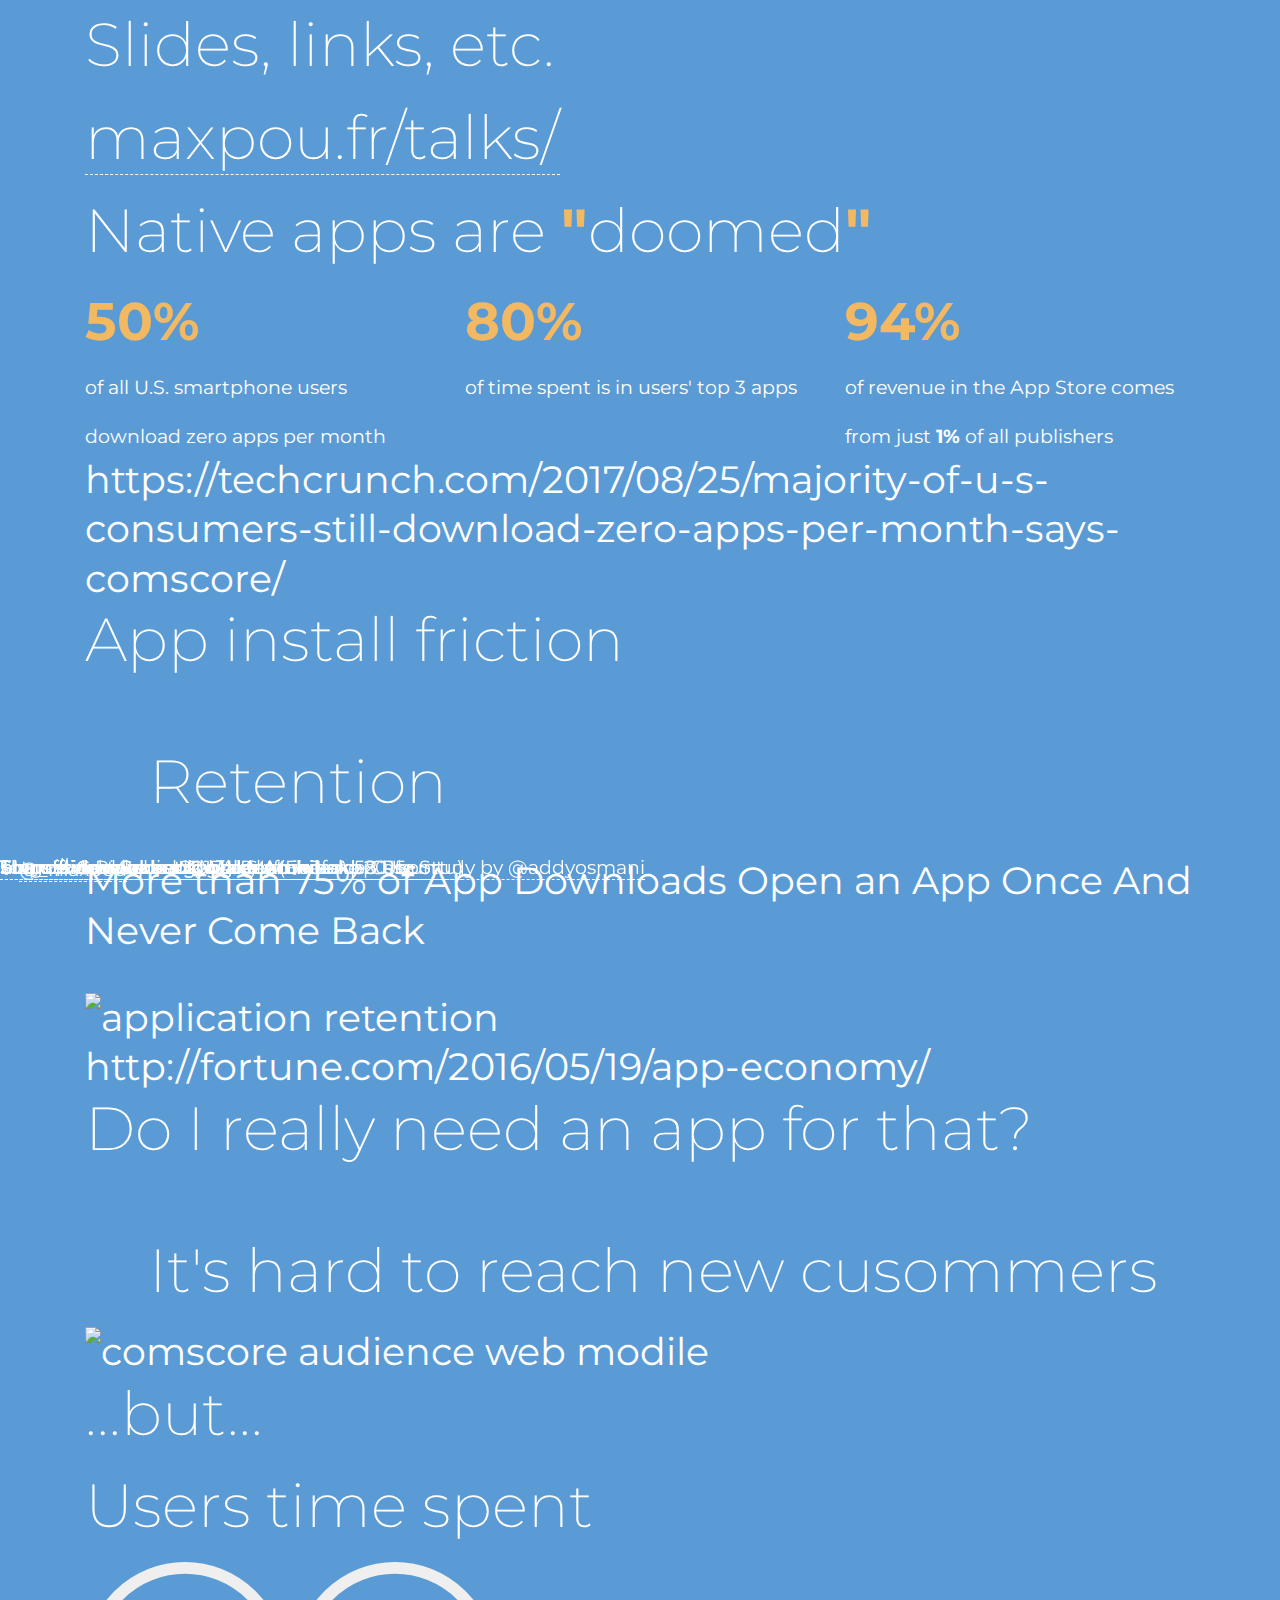
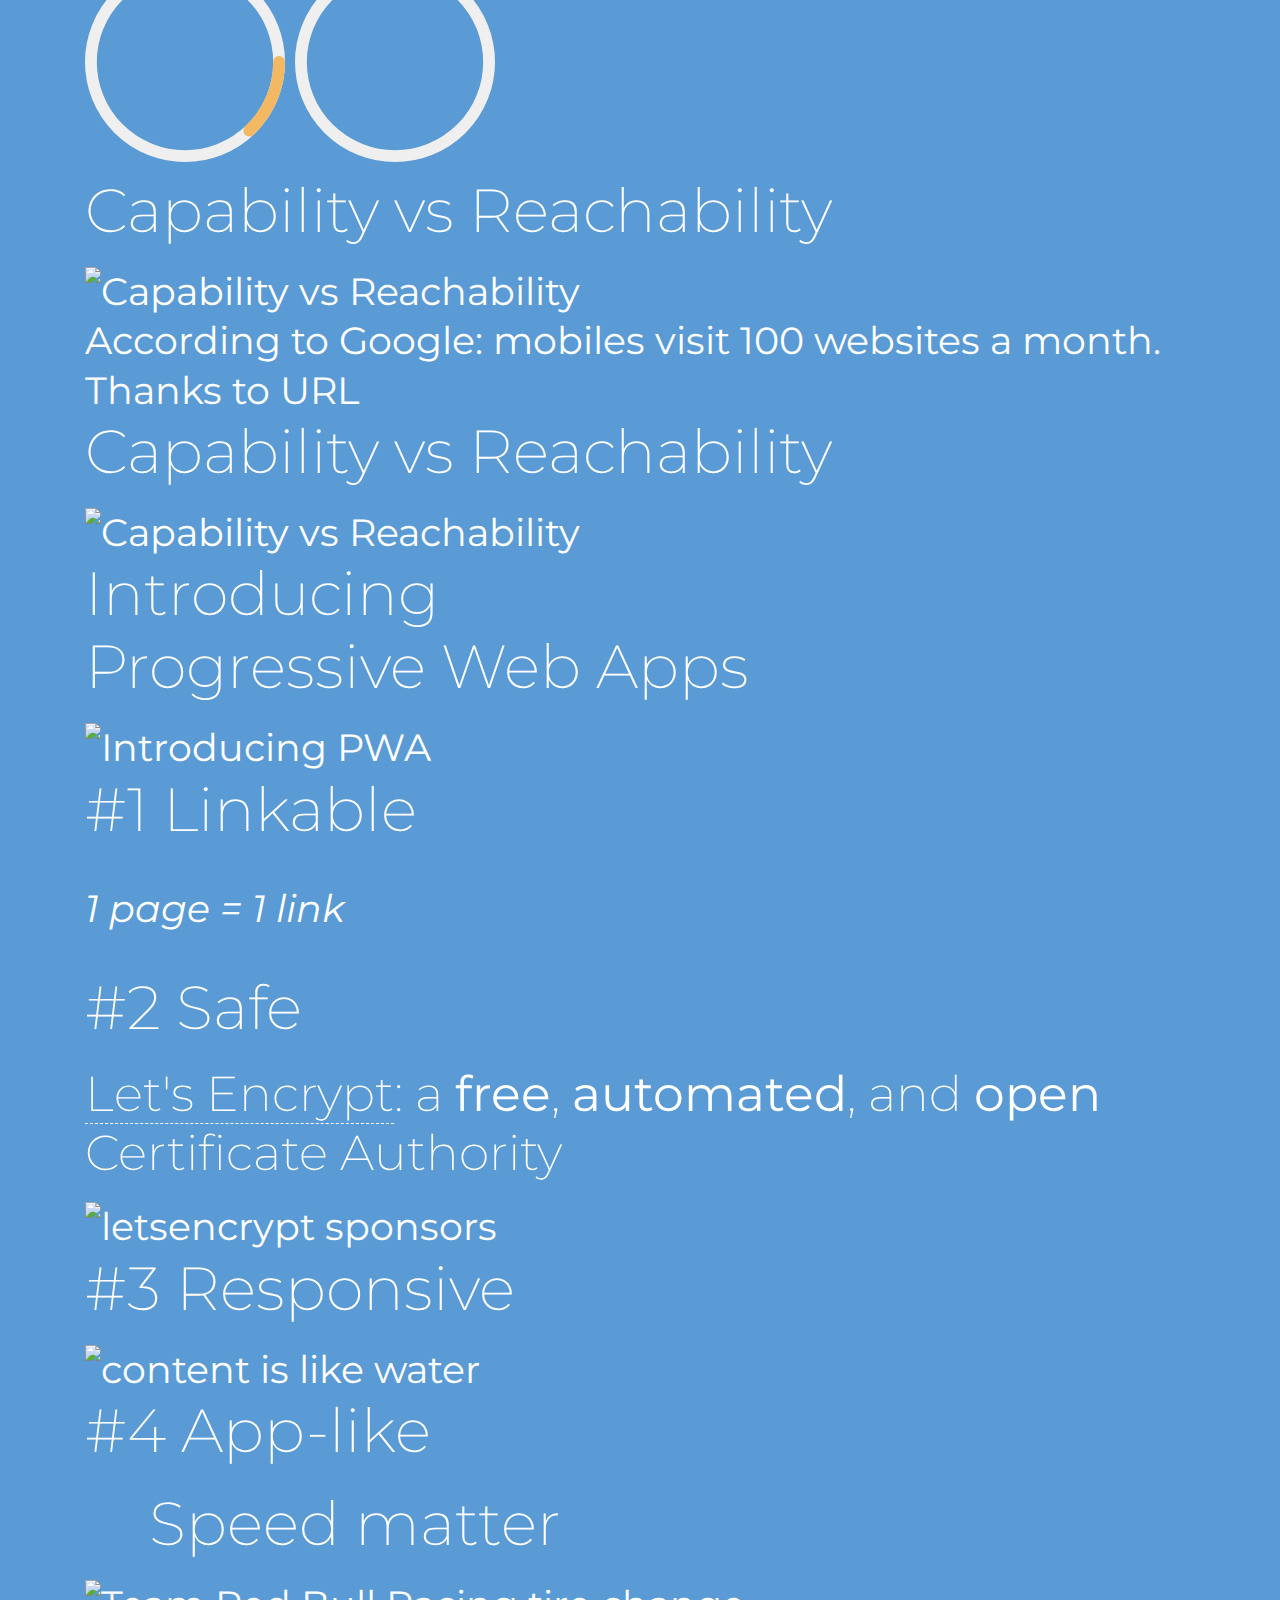
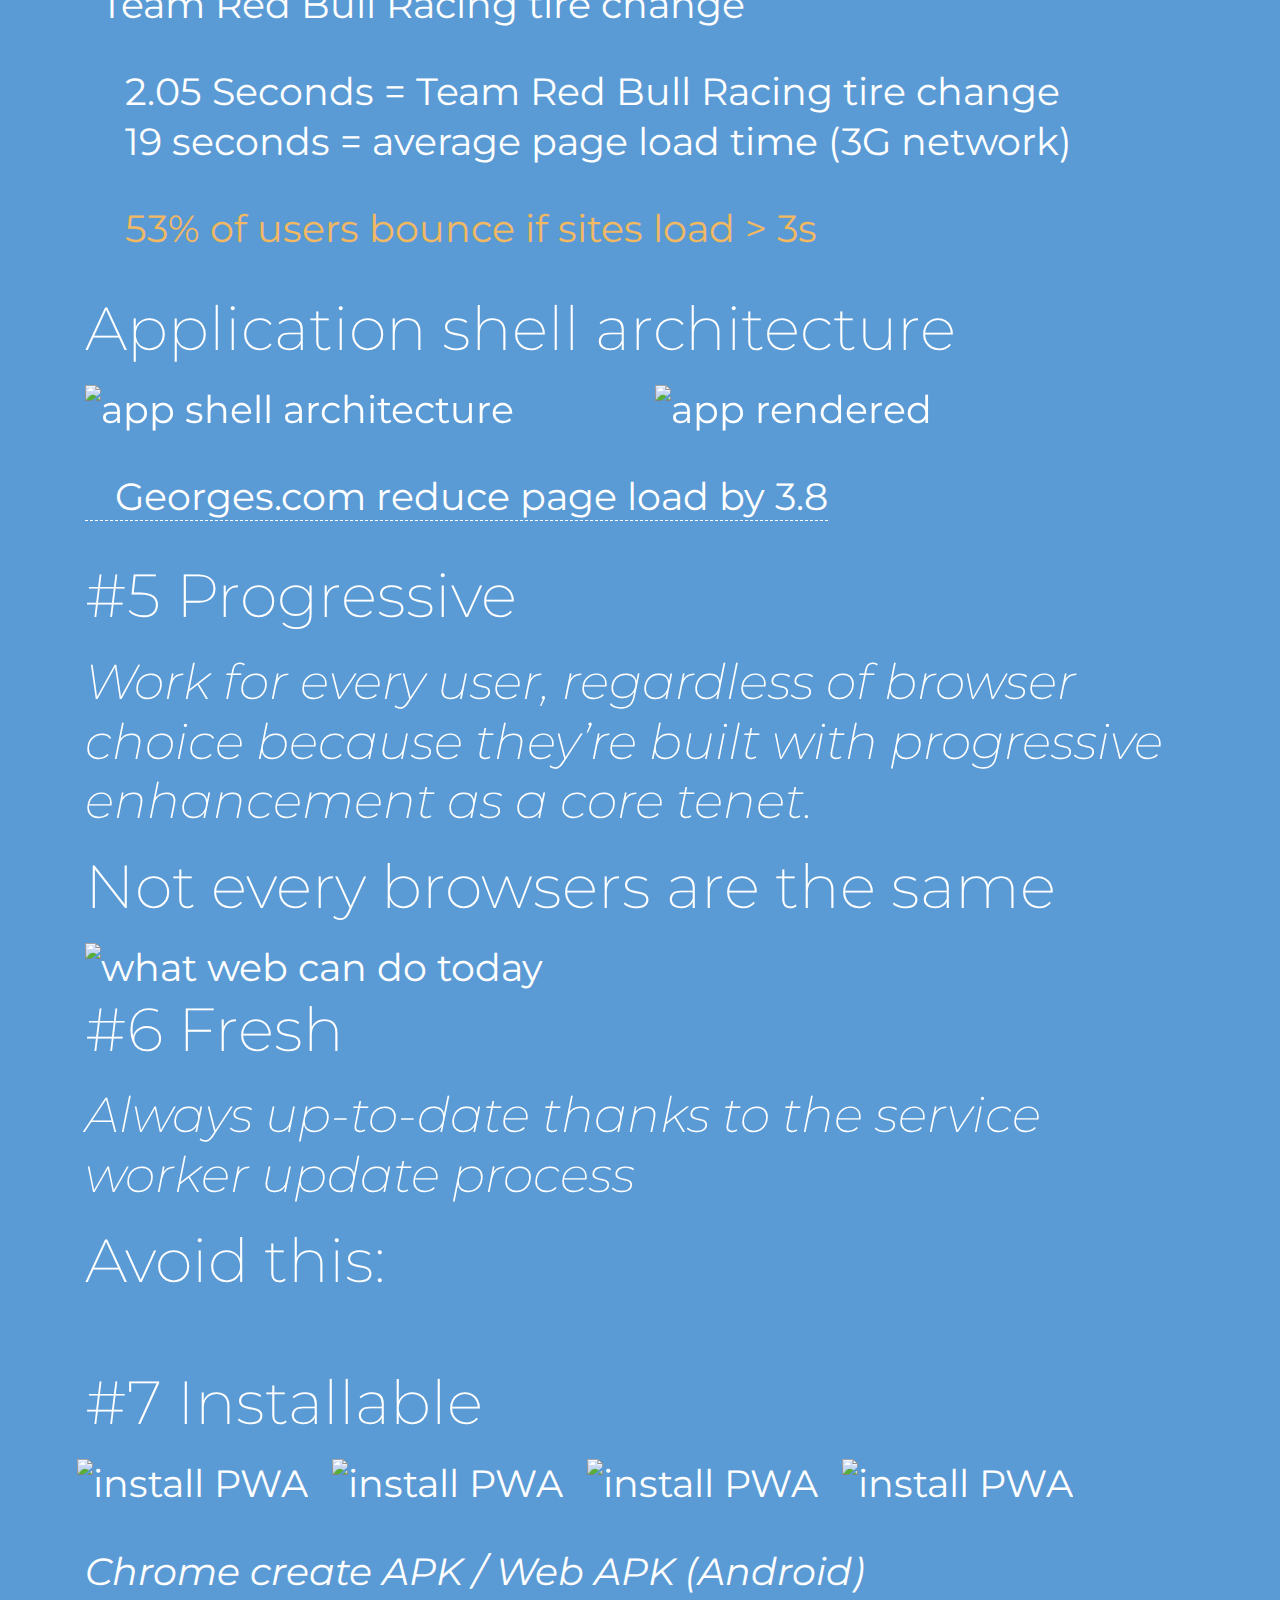
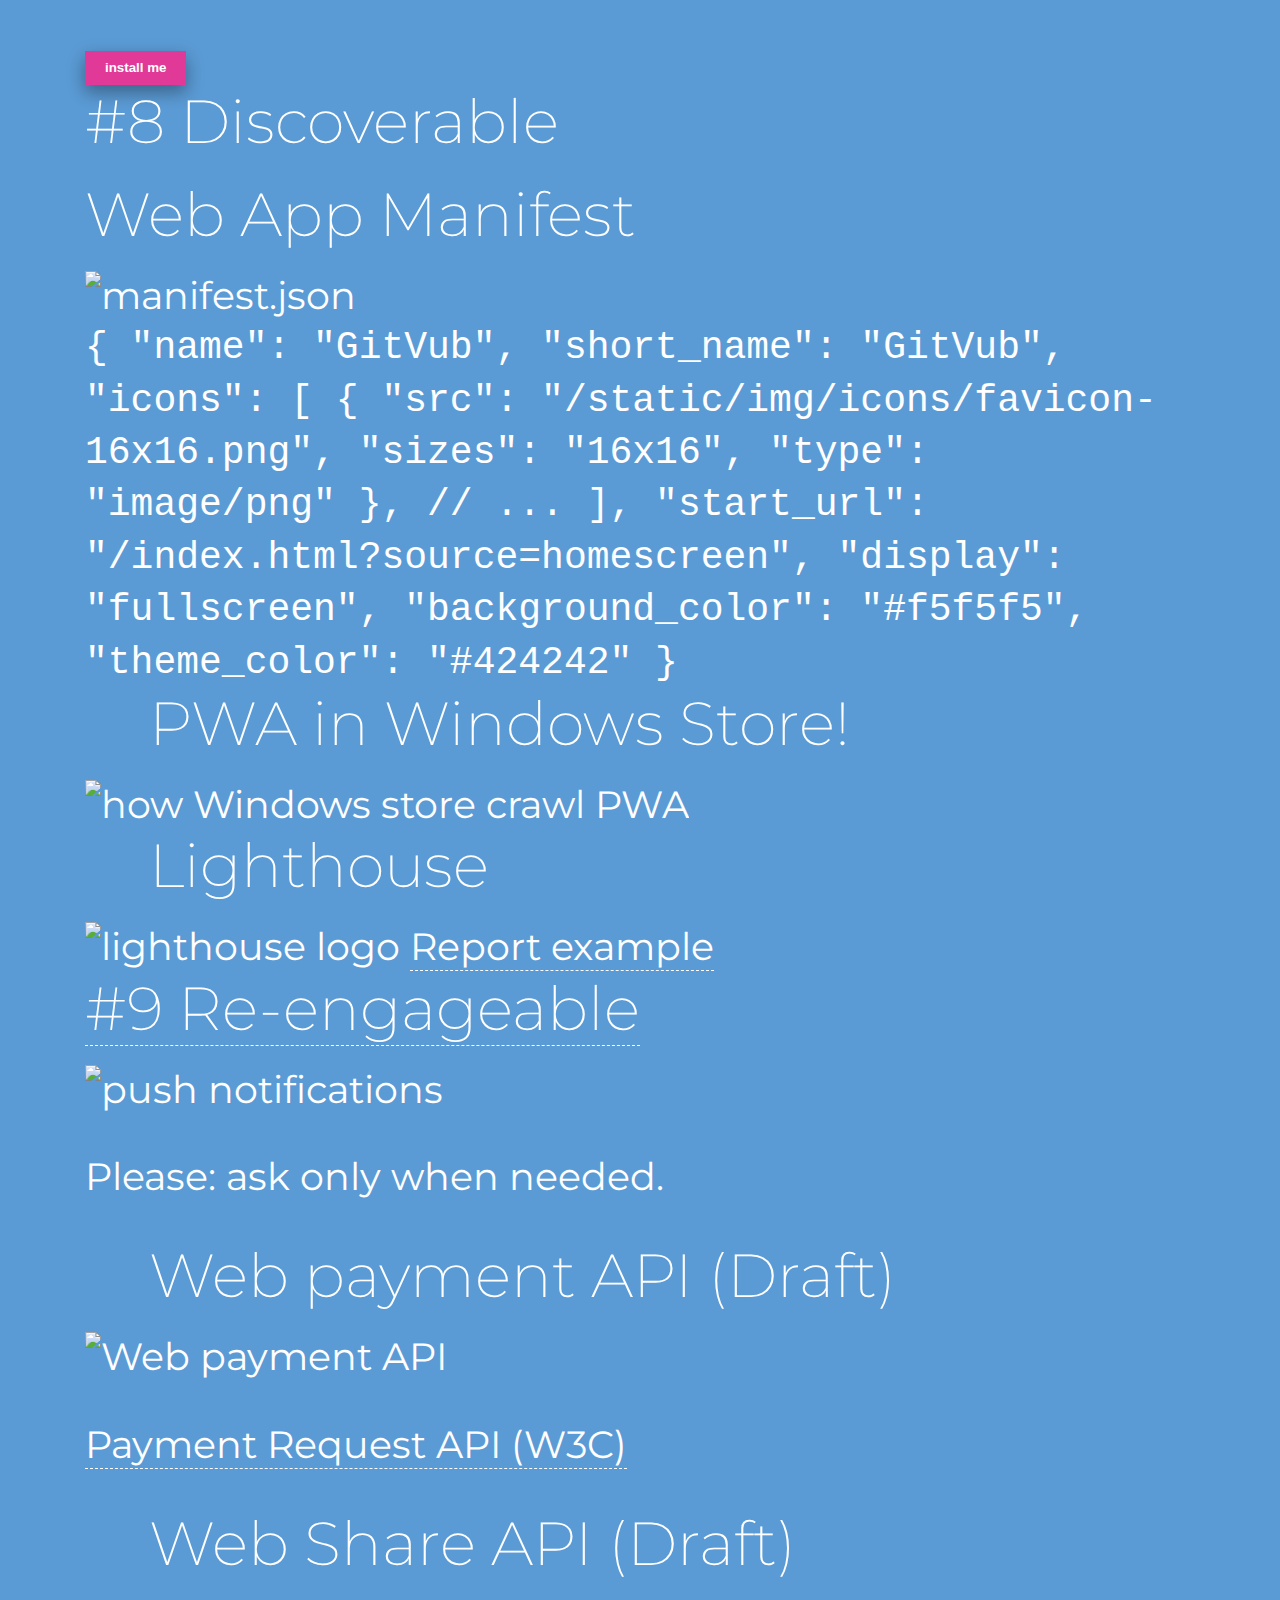
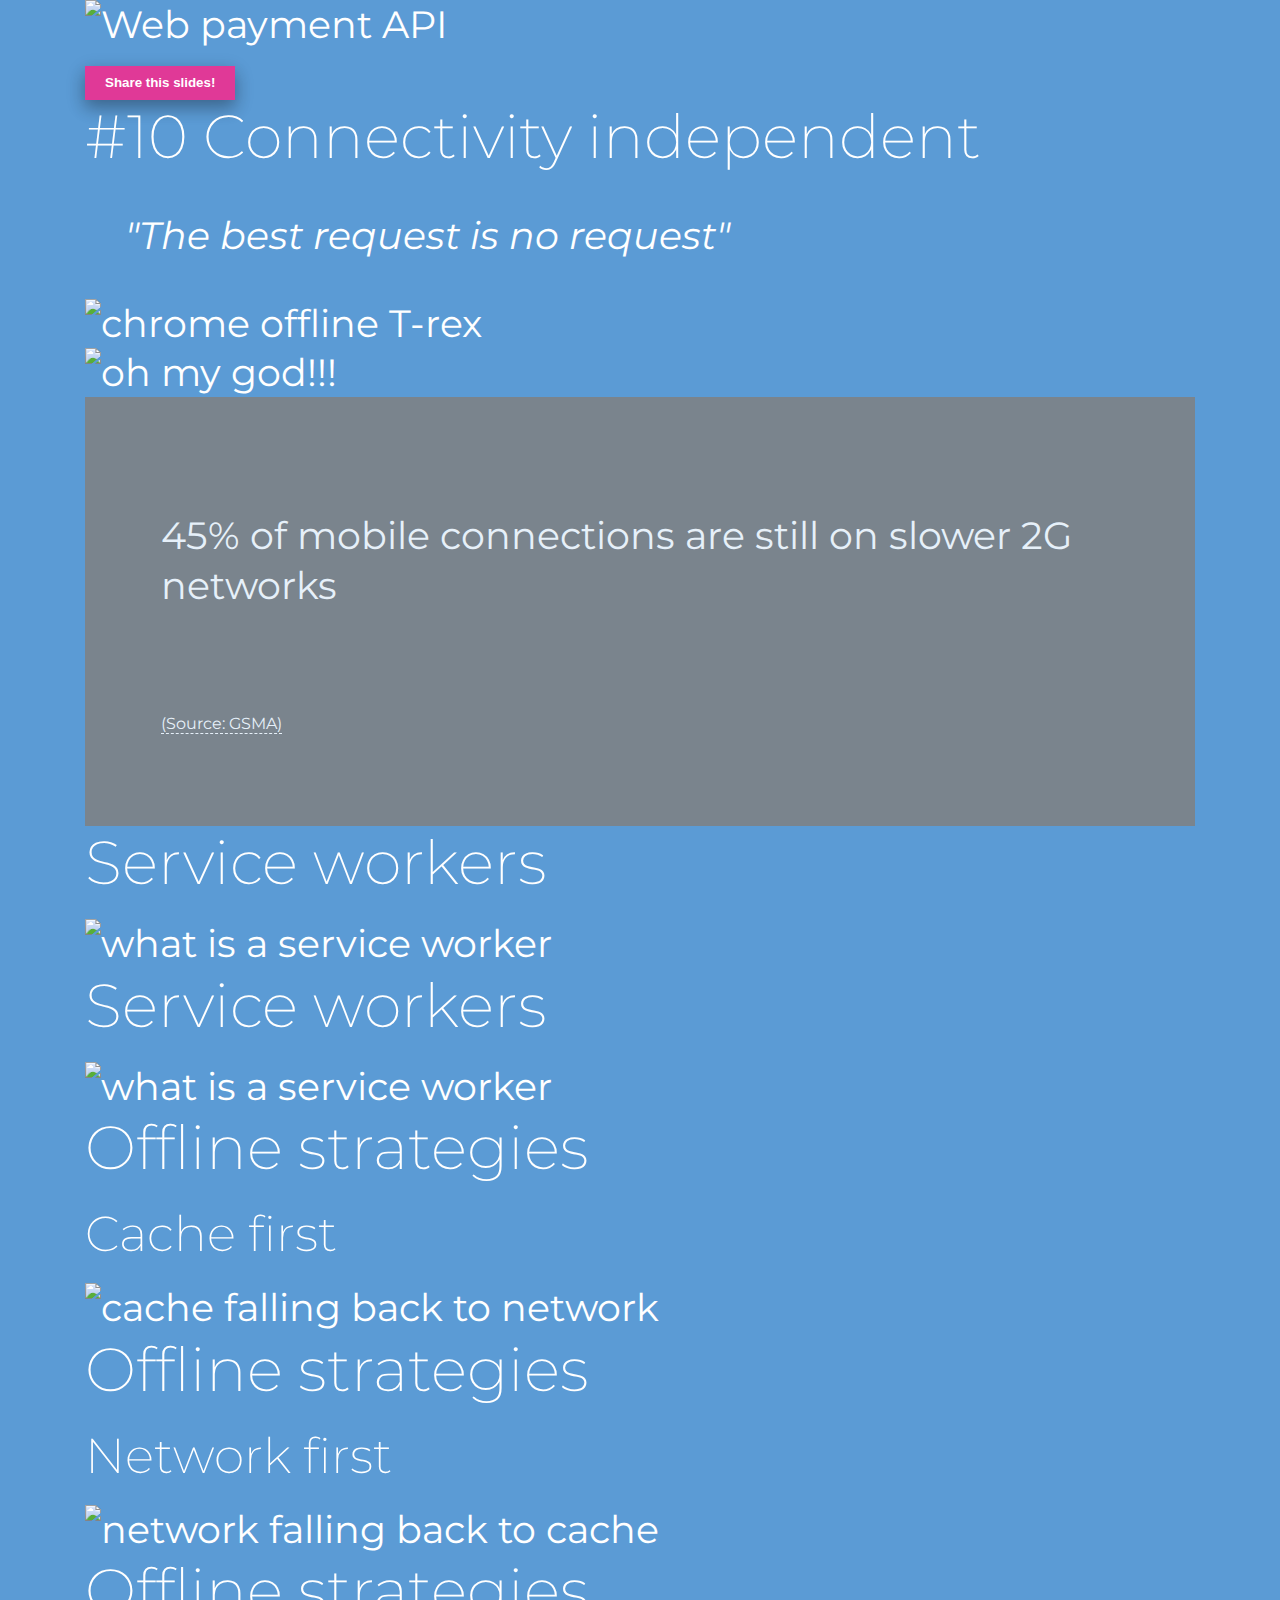
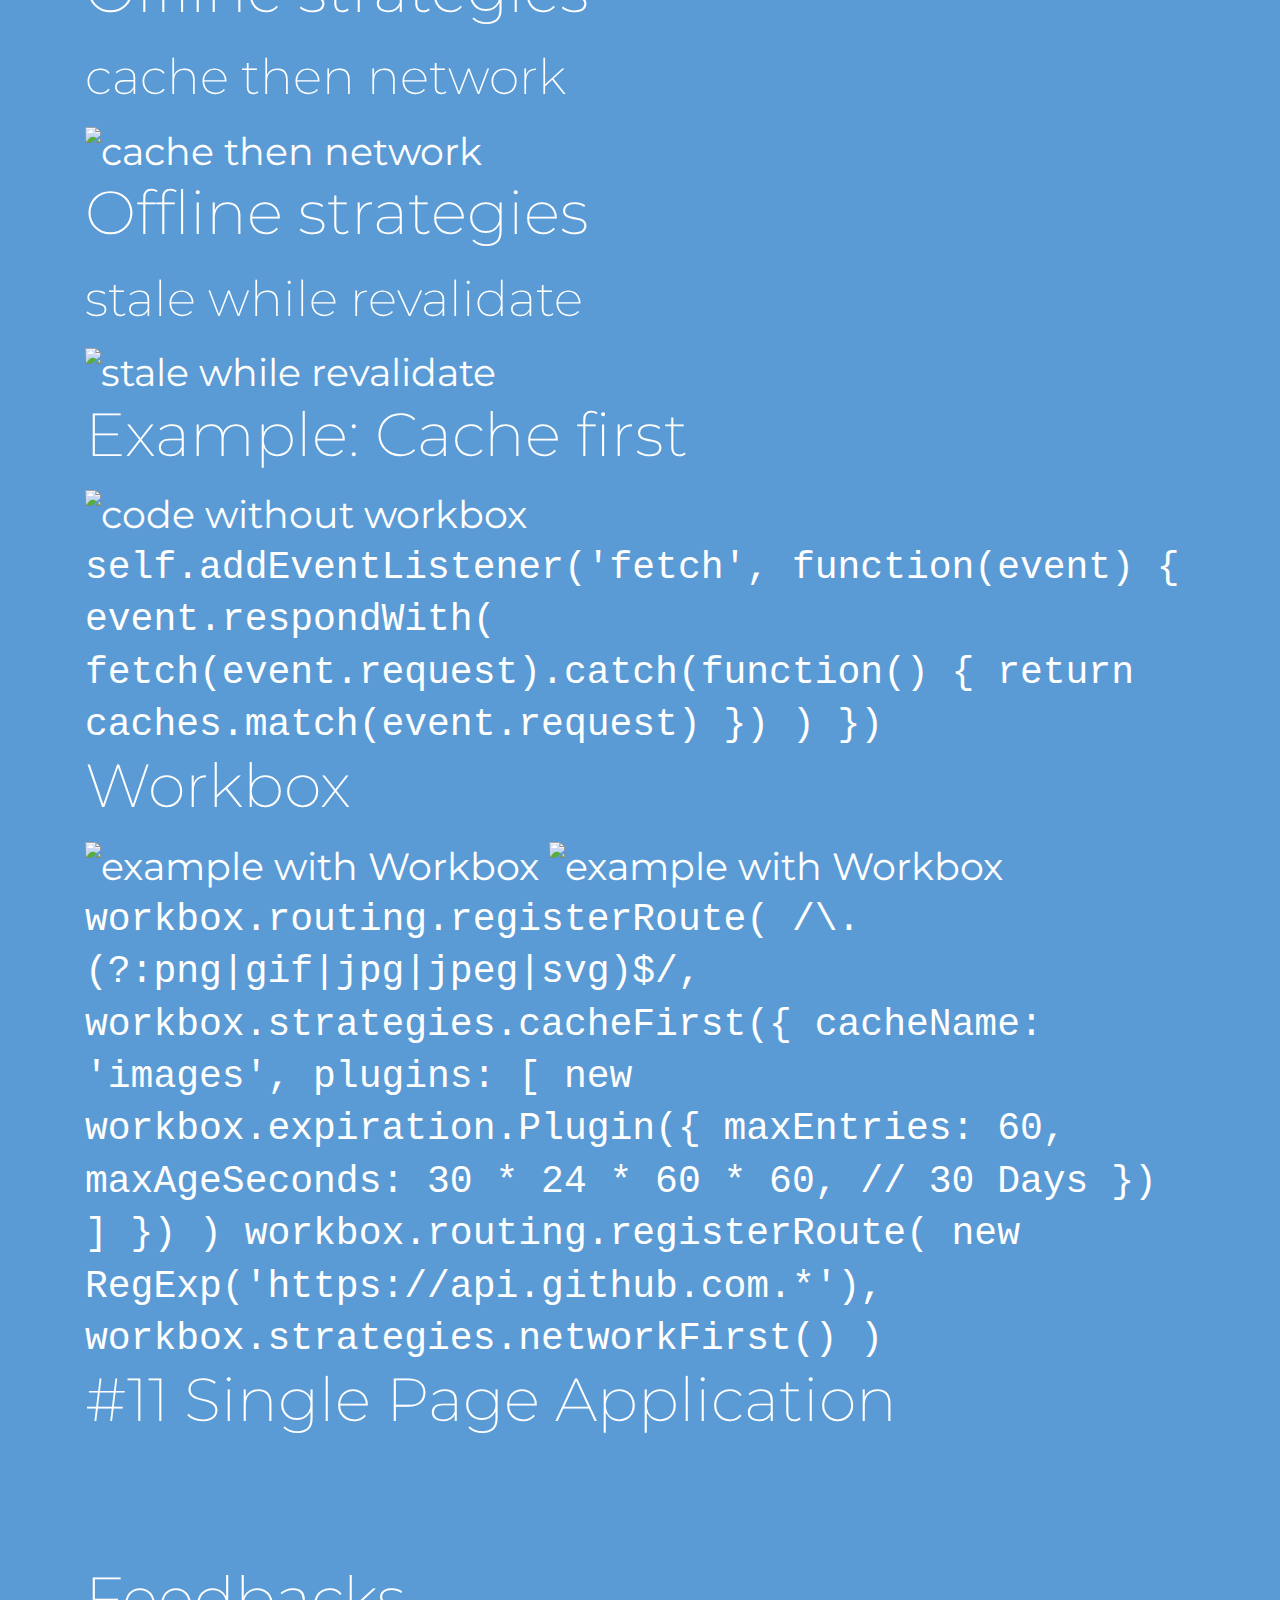
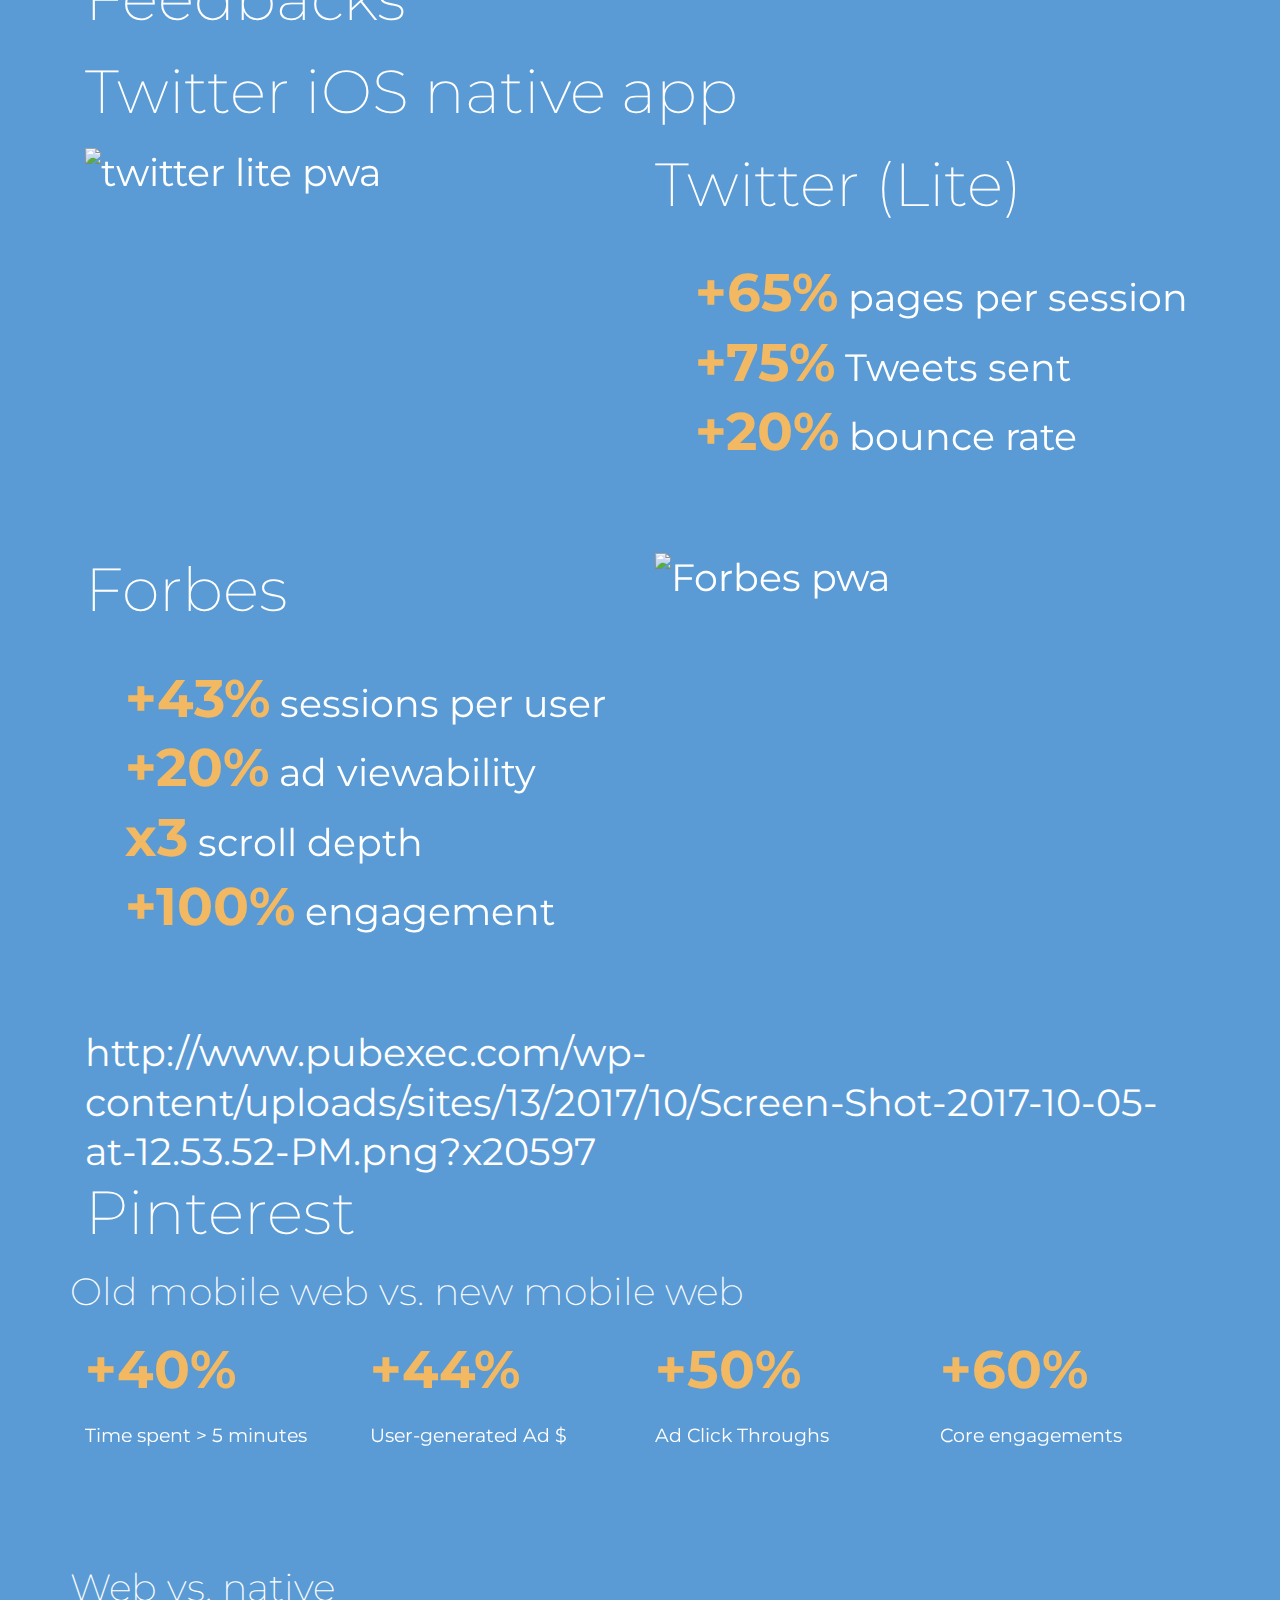
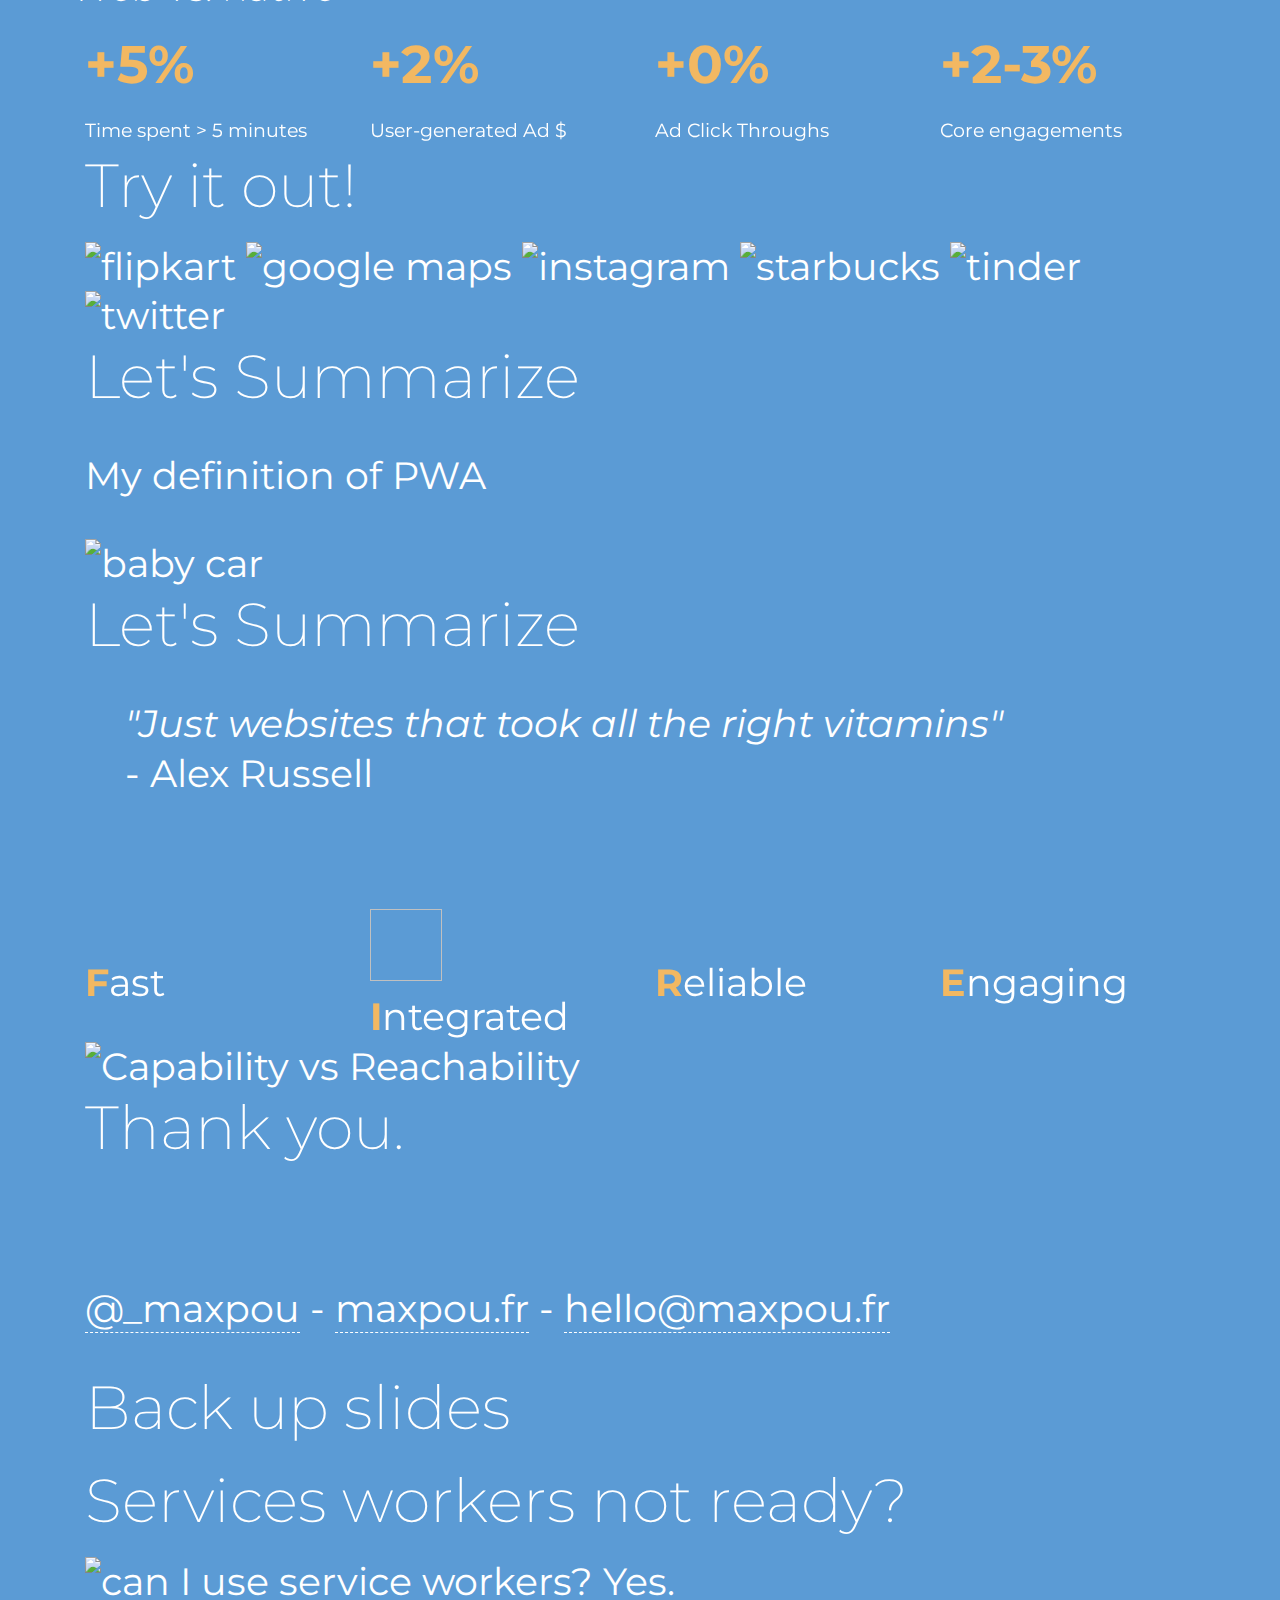
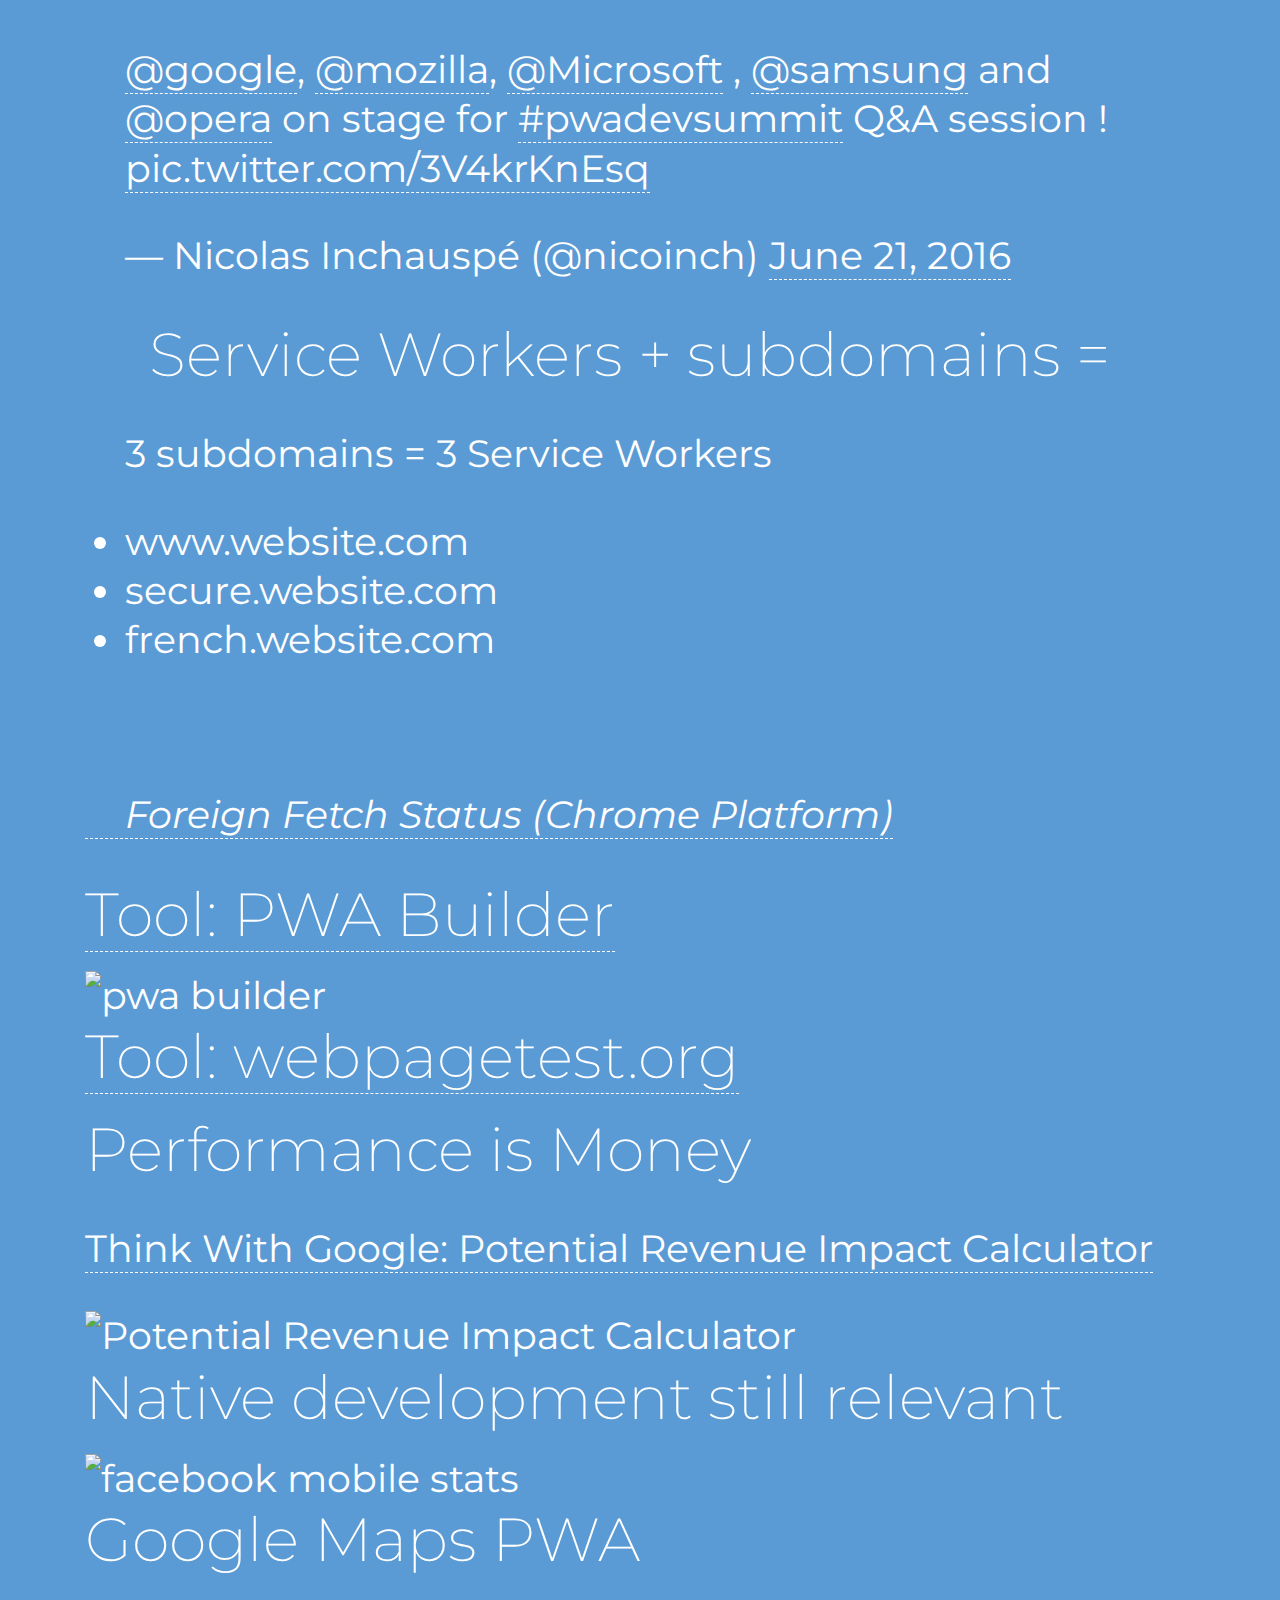
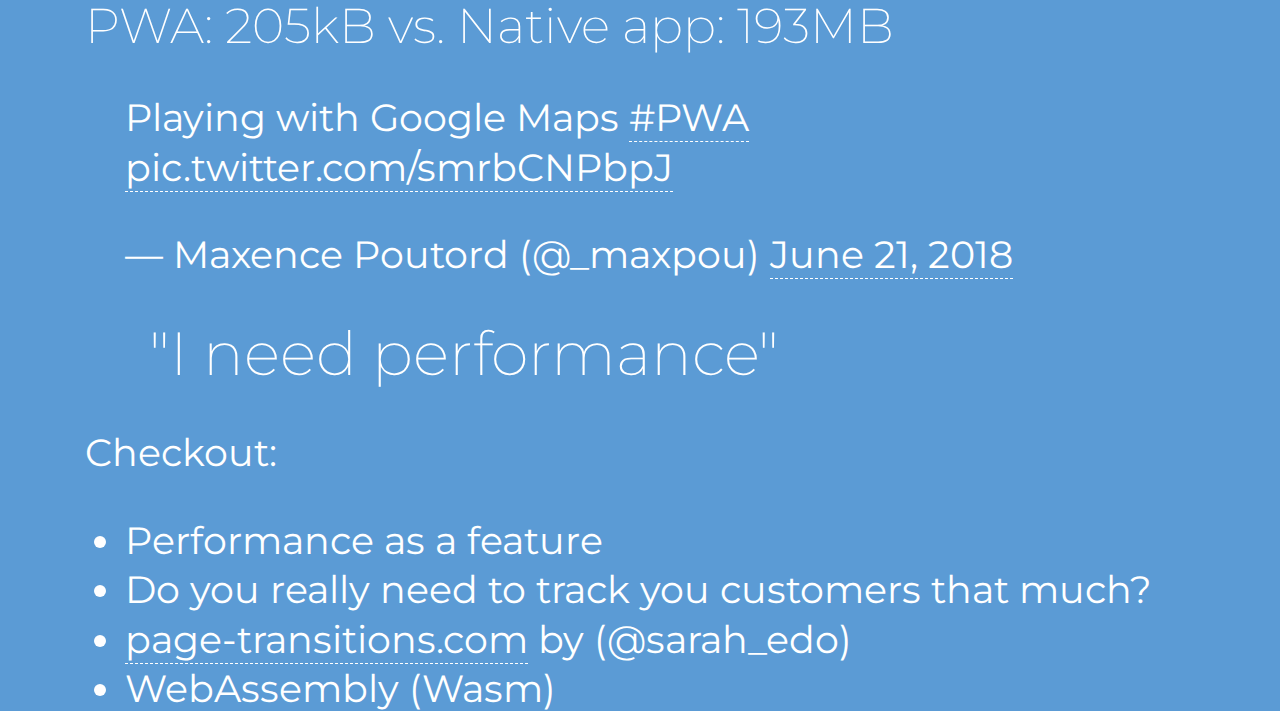
==== commit d78e463f: "Devoxx PL adjustments" ====
--- a/index.html
+++ b/index.html
@@ -37,21 +37,27 @@
 </div>
 <div class="slides container">
 <section>
-  <section>
+  <section data-background="./img/firstSlide.png">
+  </section>
+  <!-- <section>
     <h2>Progressive Web Apps</h2>
     <h3><i>Your web app on steroids</i></h3>
     <p class="me-link">
       Maxence Poutord - <a href="https://twitter.com/_maxpou"><i class="fa fa-twitter"></i> @_maxpou</a>
     </p>
     <p>Devoxx Poland, Krakow, June 2018</p>
-  </section>
+  </section> -->
   <section>
     <h2>Slides, links, etc.</h2>
     <h2><a href="https://www.maxpou.fr/talks/">maxpou.fr/talks/</a></h2>
   </section>
+  <section data-background="./img/gdpr.jpg">
+  </section>
 </section>
 <section>
-  <section data-background="https://cdn.cultofmac.com/wp-content/uploads/2010/10/TheresAnAppForThatHeader.jpg">
+  <section data-background="./img/firstSlide.png">
+  </section>
+  <section data-background="./img/theresAnAppForThat.jpg">
   </section>
   <section>
     <h2>Native apps are <span class="fragment text-info-bold" data-fragment-index="1">"</span>doomed<span class="fragment text-info-bold" data-fragment-index="1">"</span></h2>
@@ -167,14 +173,6 @@
     </ul>
     <p class="space-top fragment"><img data-src="./img/emojis/warning.png" class="emoji"> <span class="text-info">53%</b> of users bounce if sites load > 3s</p>
     <p class="source"><a href="https://www.doubleclickbygoogle.com/articles/mobile-speed-matters/">source: doubleclickbygoogle.com</a></p>
-  </section>
-  <section>
-    <h2><img data-src="./img/emojis/ski.png" class="emoji"> "I need performance"</h2>
-    <p class="fragment" data-fragment-index="1">Checkout:</p>
-    <ul class="fragment" data-fragment-index="1">
-      <li><a target="_blank" rel="noopener" href="https://page-transitions.com">page-transitions.com</a> by (@sarah_edo)</li>
-      <li>WebAssembly (Wasm)</li>
-    </ul>
   </section>
   <section>
     <h2>Application shell architecture</h2>
@@ -552,6 +550,21 @@
     <h2>Native development still relevant</h2>
     <img data-src="./img/fb-mobile-stats.png" alt="facebook mobile stats" style="width: 60%">
   </section>
+  <section>
+    <h2>Google Maps PWA</h2>
+    <h3>PWA: 205kB vs. Native app: 193MB</h3>
+    <blockquote class="twitter-tweet" data-lang="en"><p lang="en" dir="ltr">Playing with Google Maps <a href="https://twitter.com/hashtag/PWA?src=hash&amp;ref_src=twsrc%5Etfw">#PWA</a> <a href="https://t.co/smrbCNPbpJ">pic.twitter.com/smrbCNPbpJ</a></p>&mdash; Maxence Poutord (@_maxpou) <a href="https://twitter.com/_maxpou/status/1009773498624069638?ref_src=twsrc%5Etfw">June 21, 2018</a></blockquote>
+  </section>
+  <section>
+    <h2><img data-src="./img/emojis/ski.png" class="emoji"> "I need performance"</h2>
+    <p class="fragment" data-fragment-index="1">Checkout:</p>
+    <ul class="fragment" data-fragment-index="1">
+      <li>Performance as a feature</li>
+      <li>Do you really need to track you customers that much?</li>
+      <li><a target="_blank" rel="noopener" href="https://page-transitions.com">page-transitions.com</a> by (@sarah_edo)</li>
+      <li>WebAssembly (Wasm)</li>
+    </ul>
+  </section>
 </section>
 </div>
 </div>
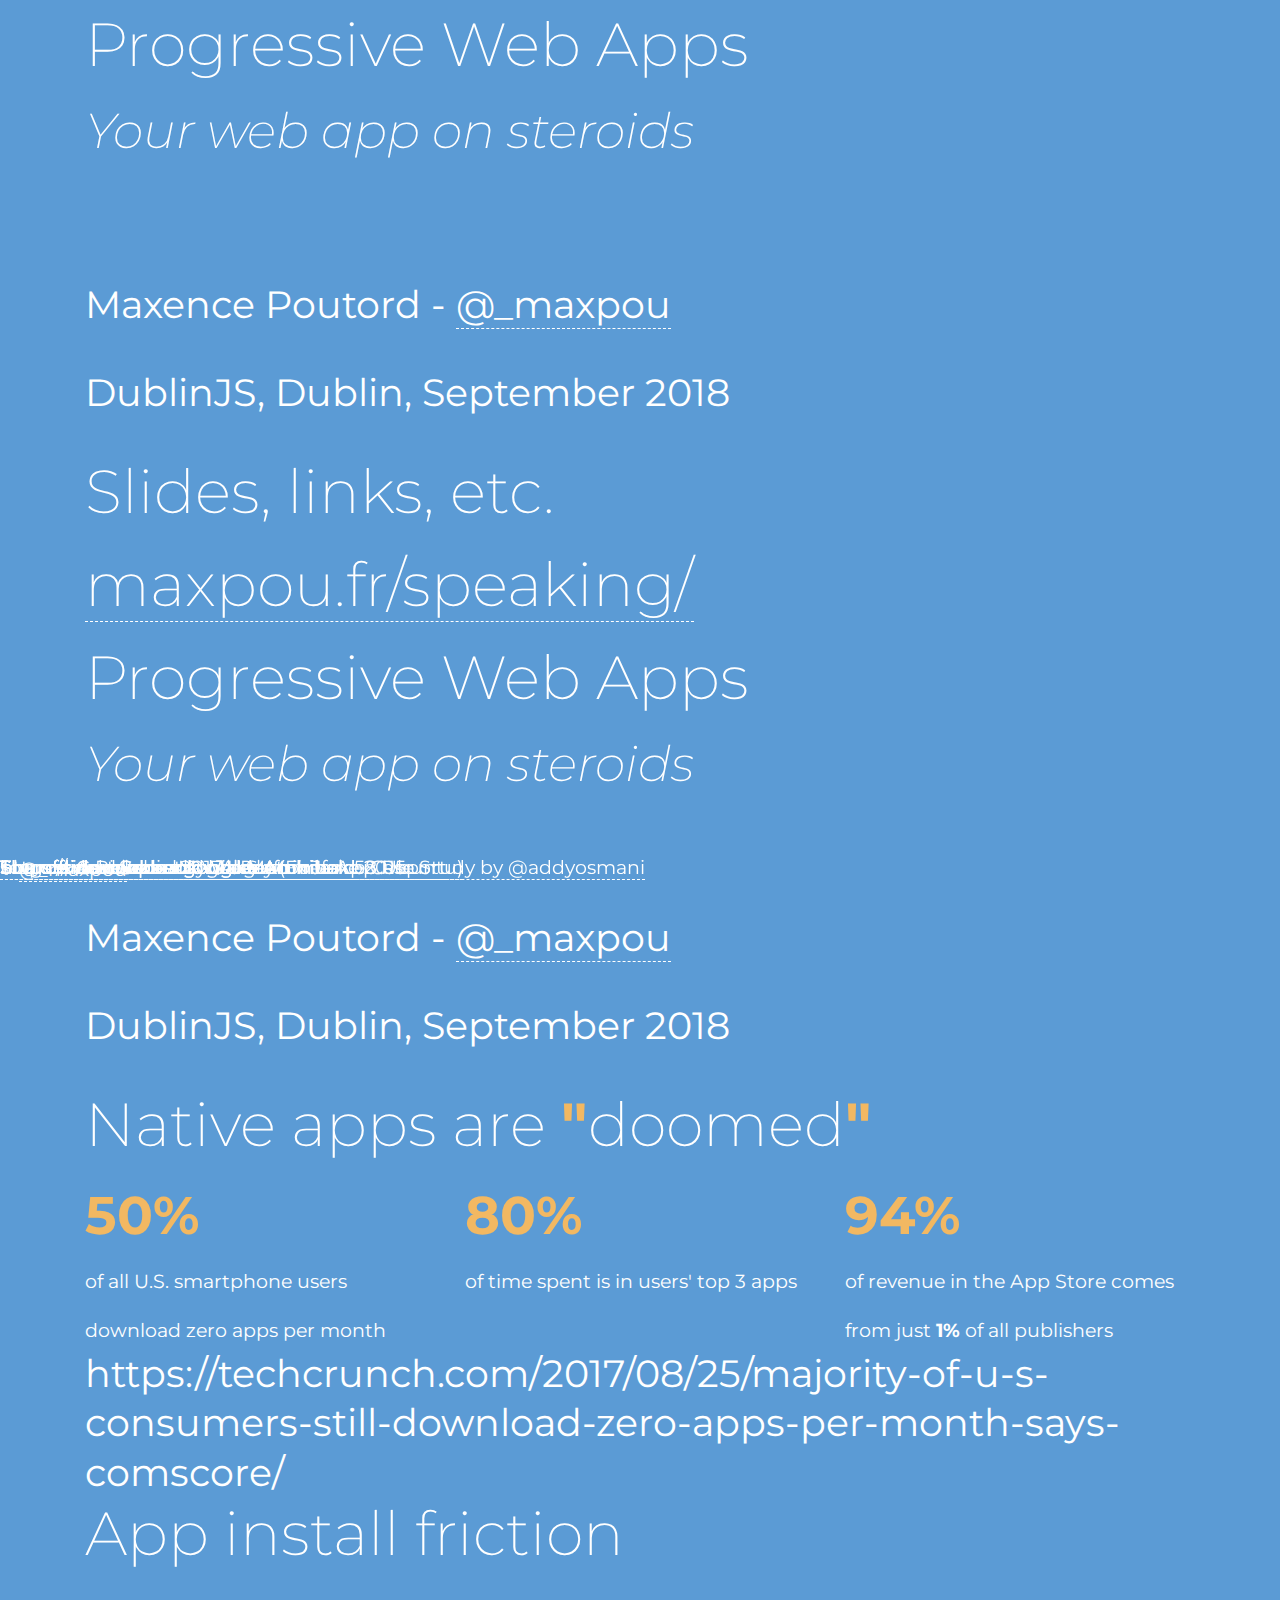
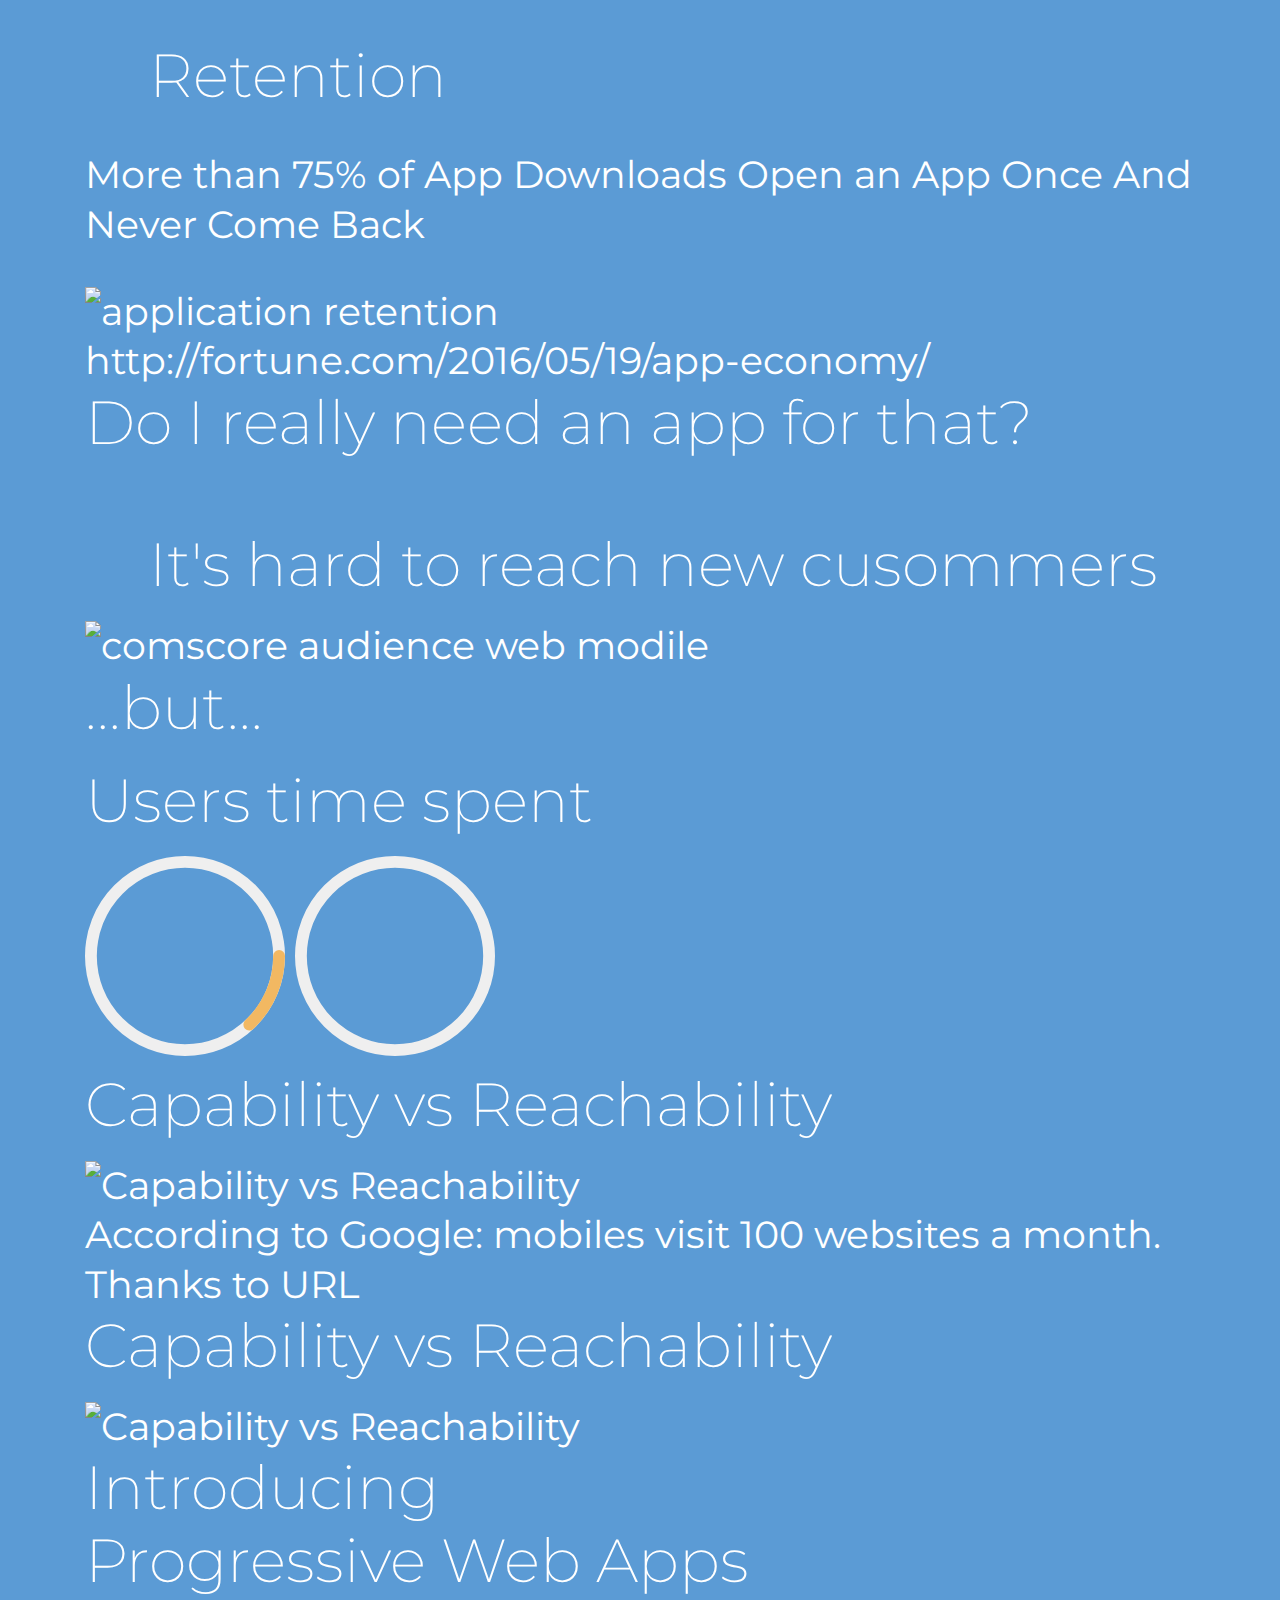
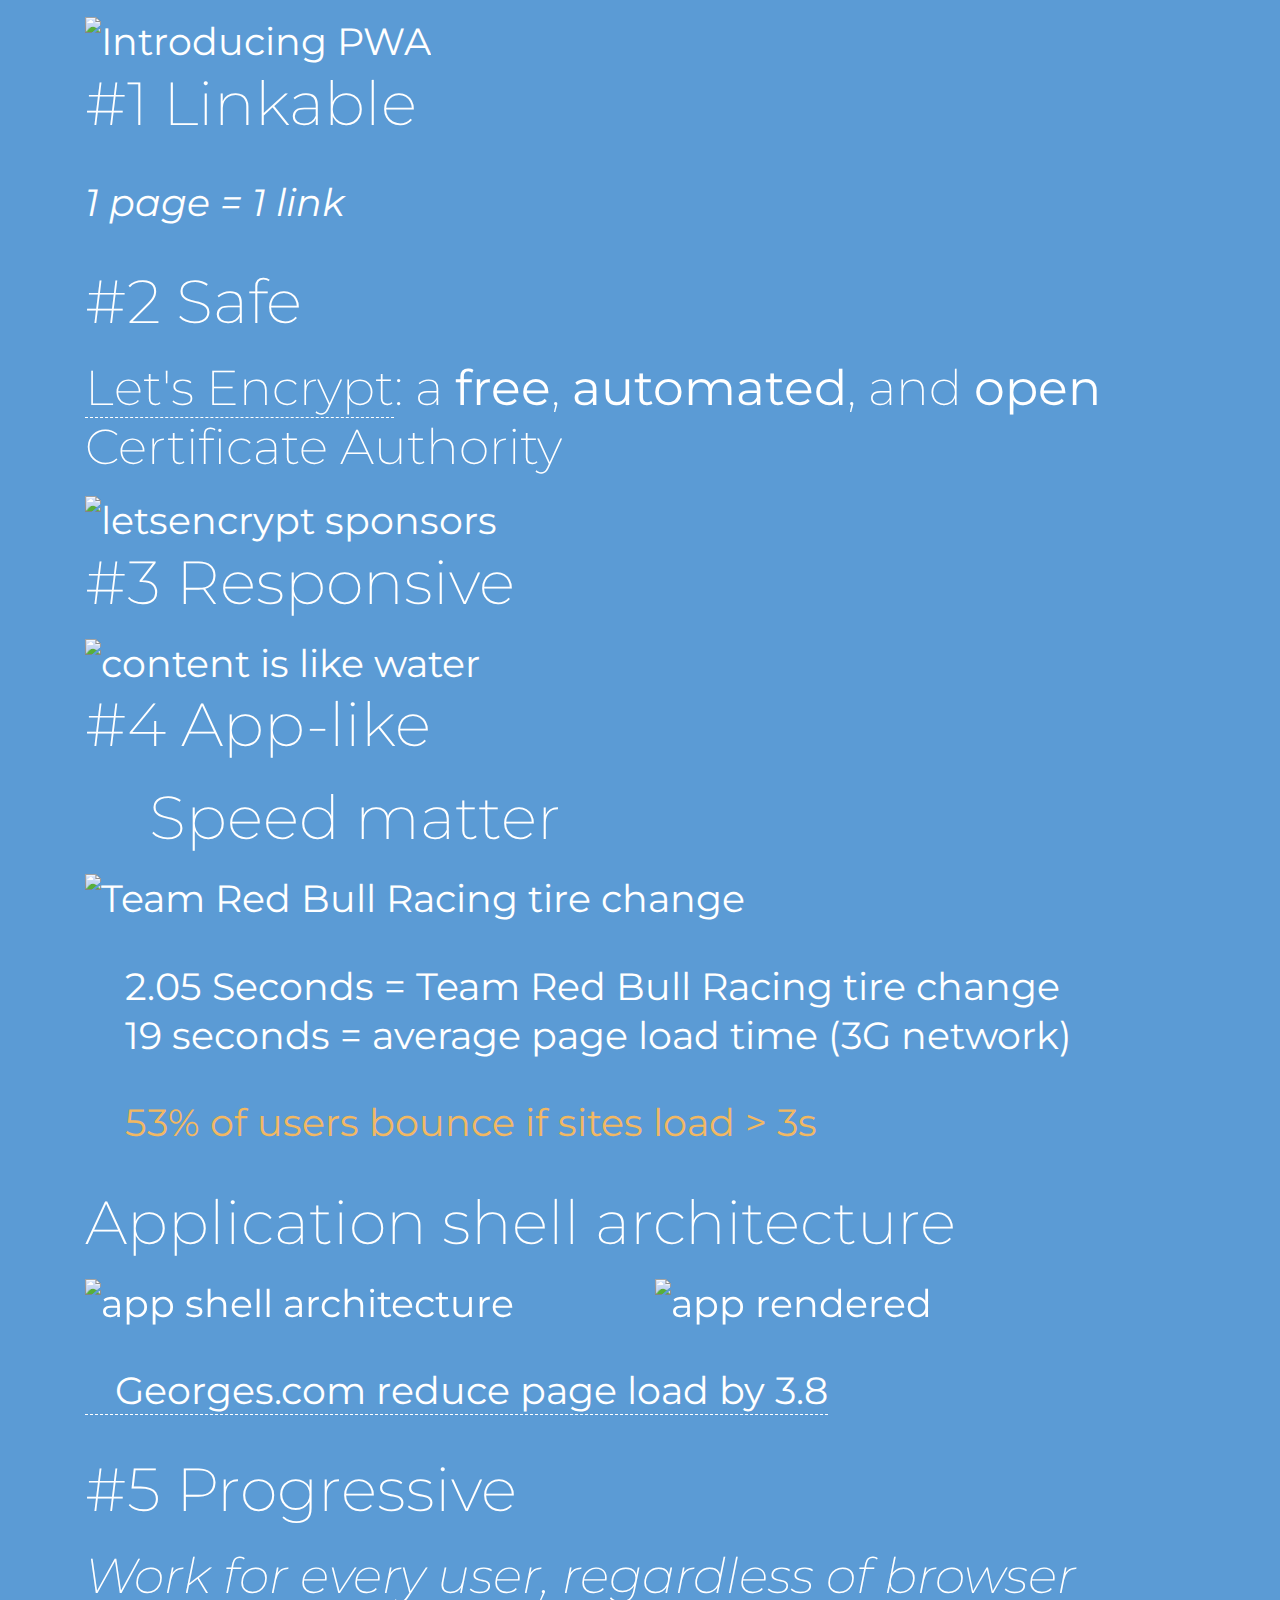
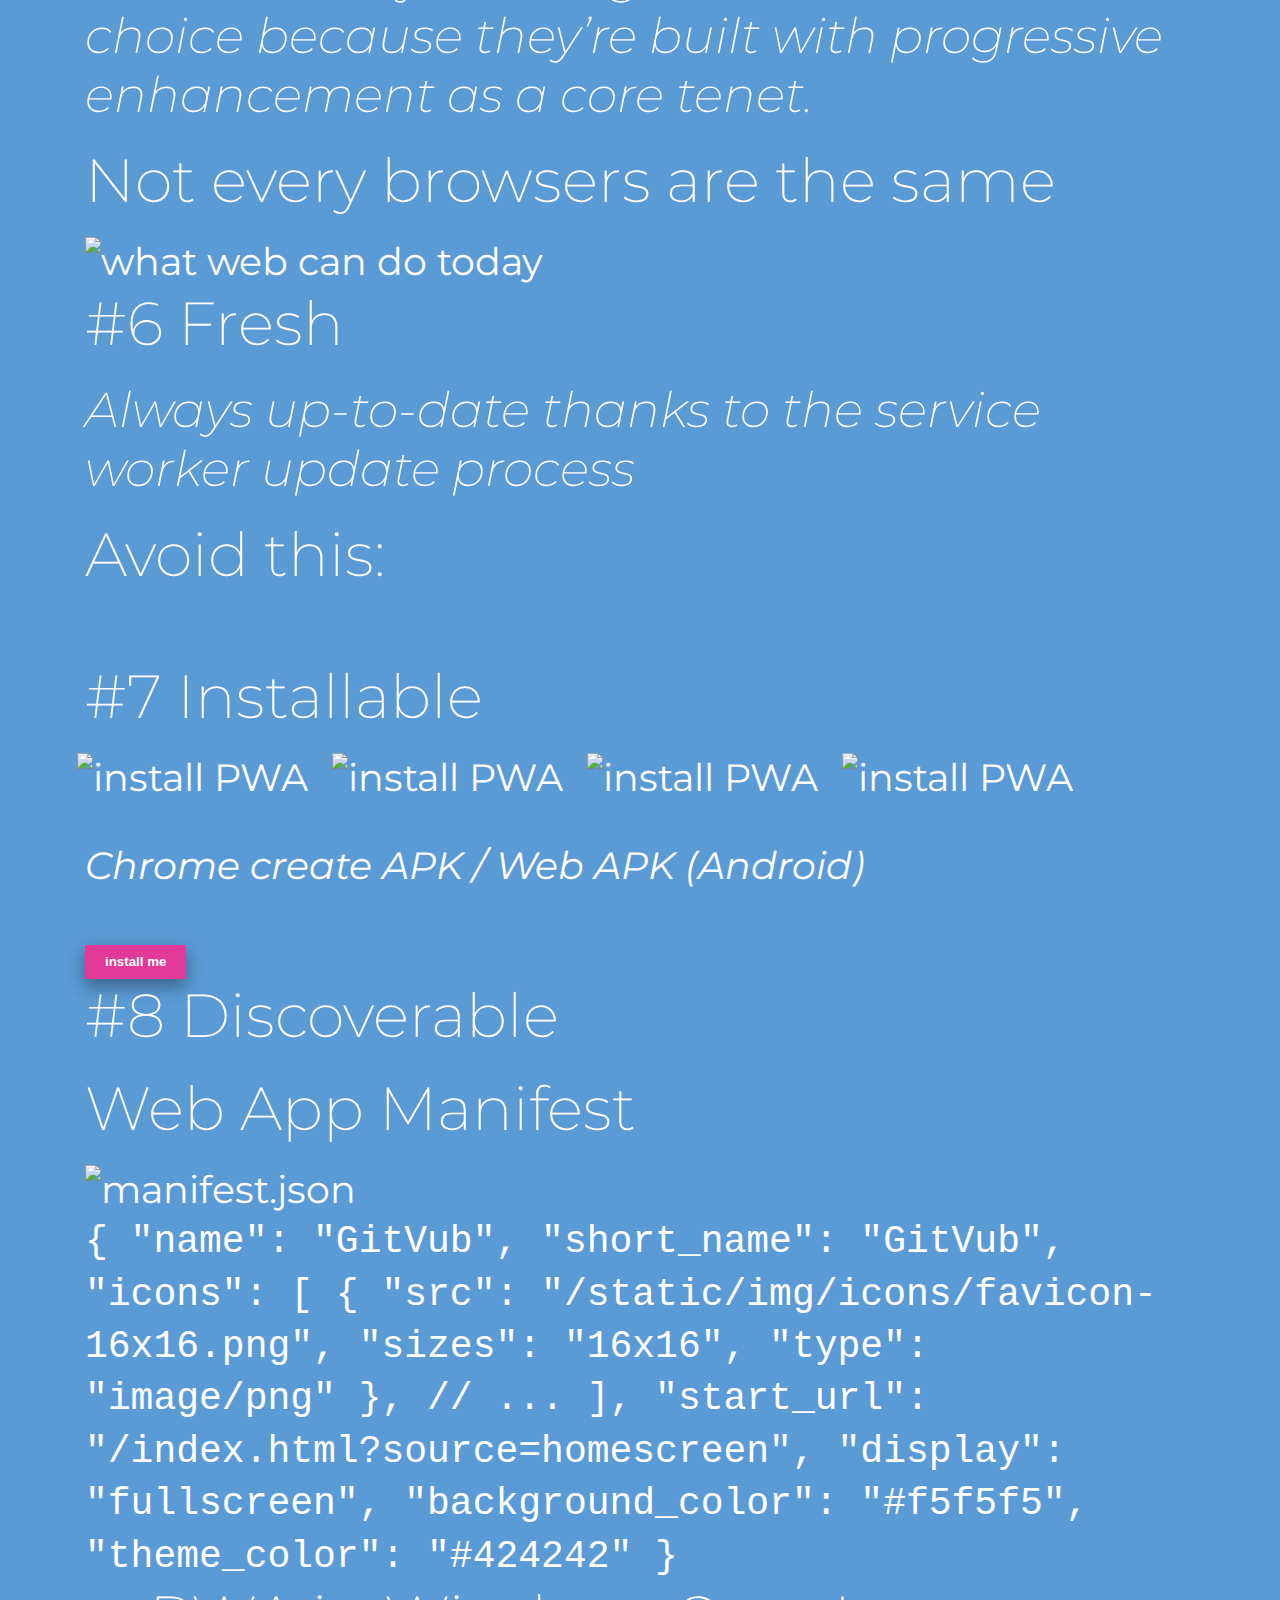
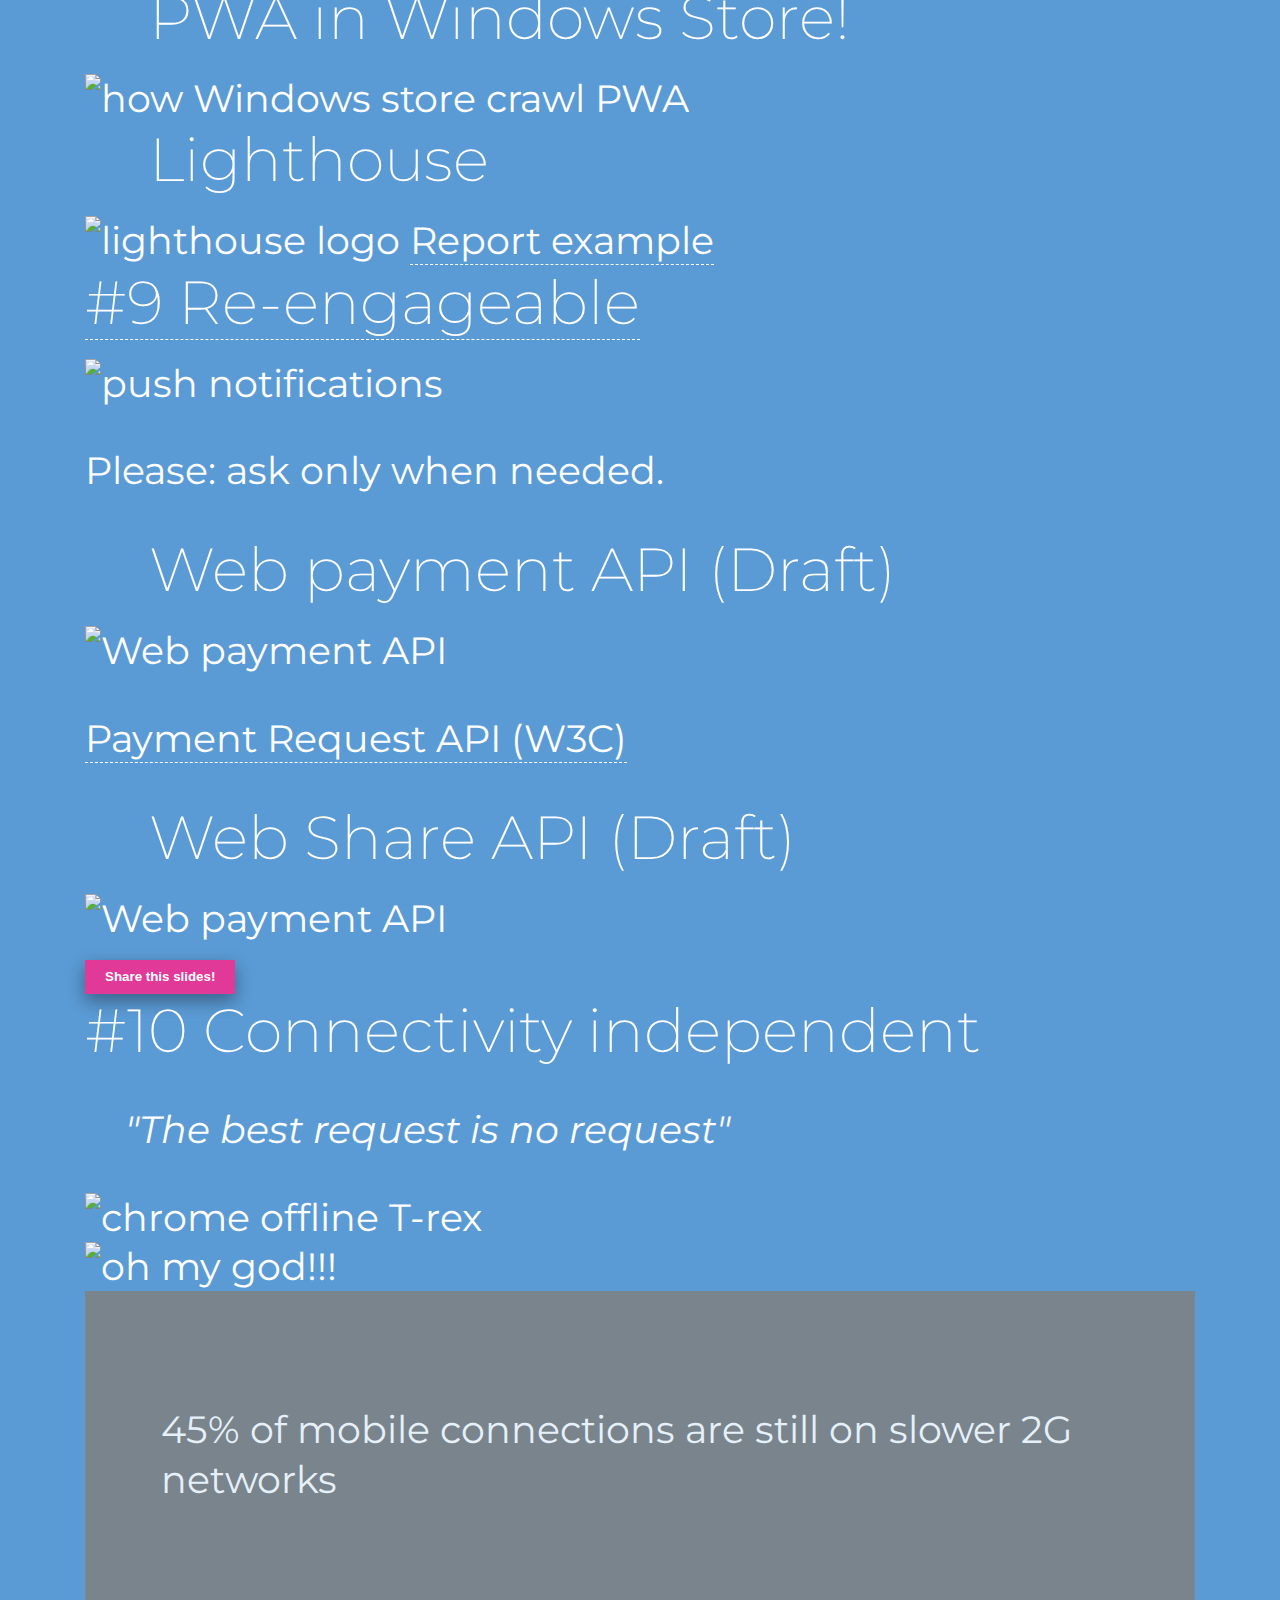
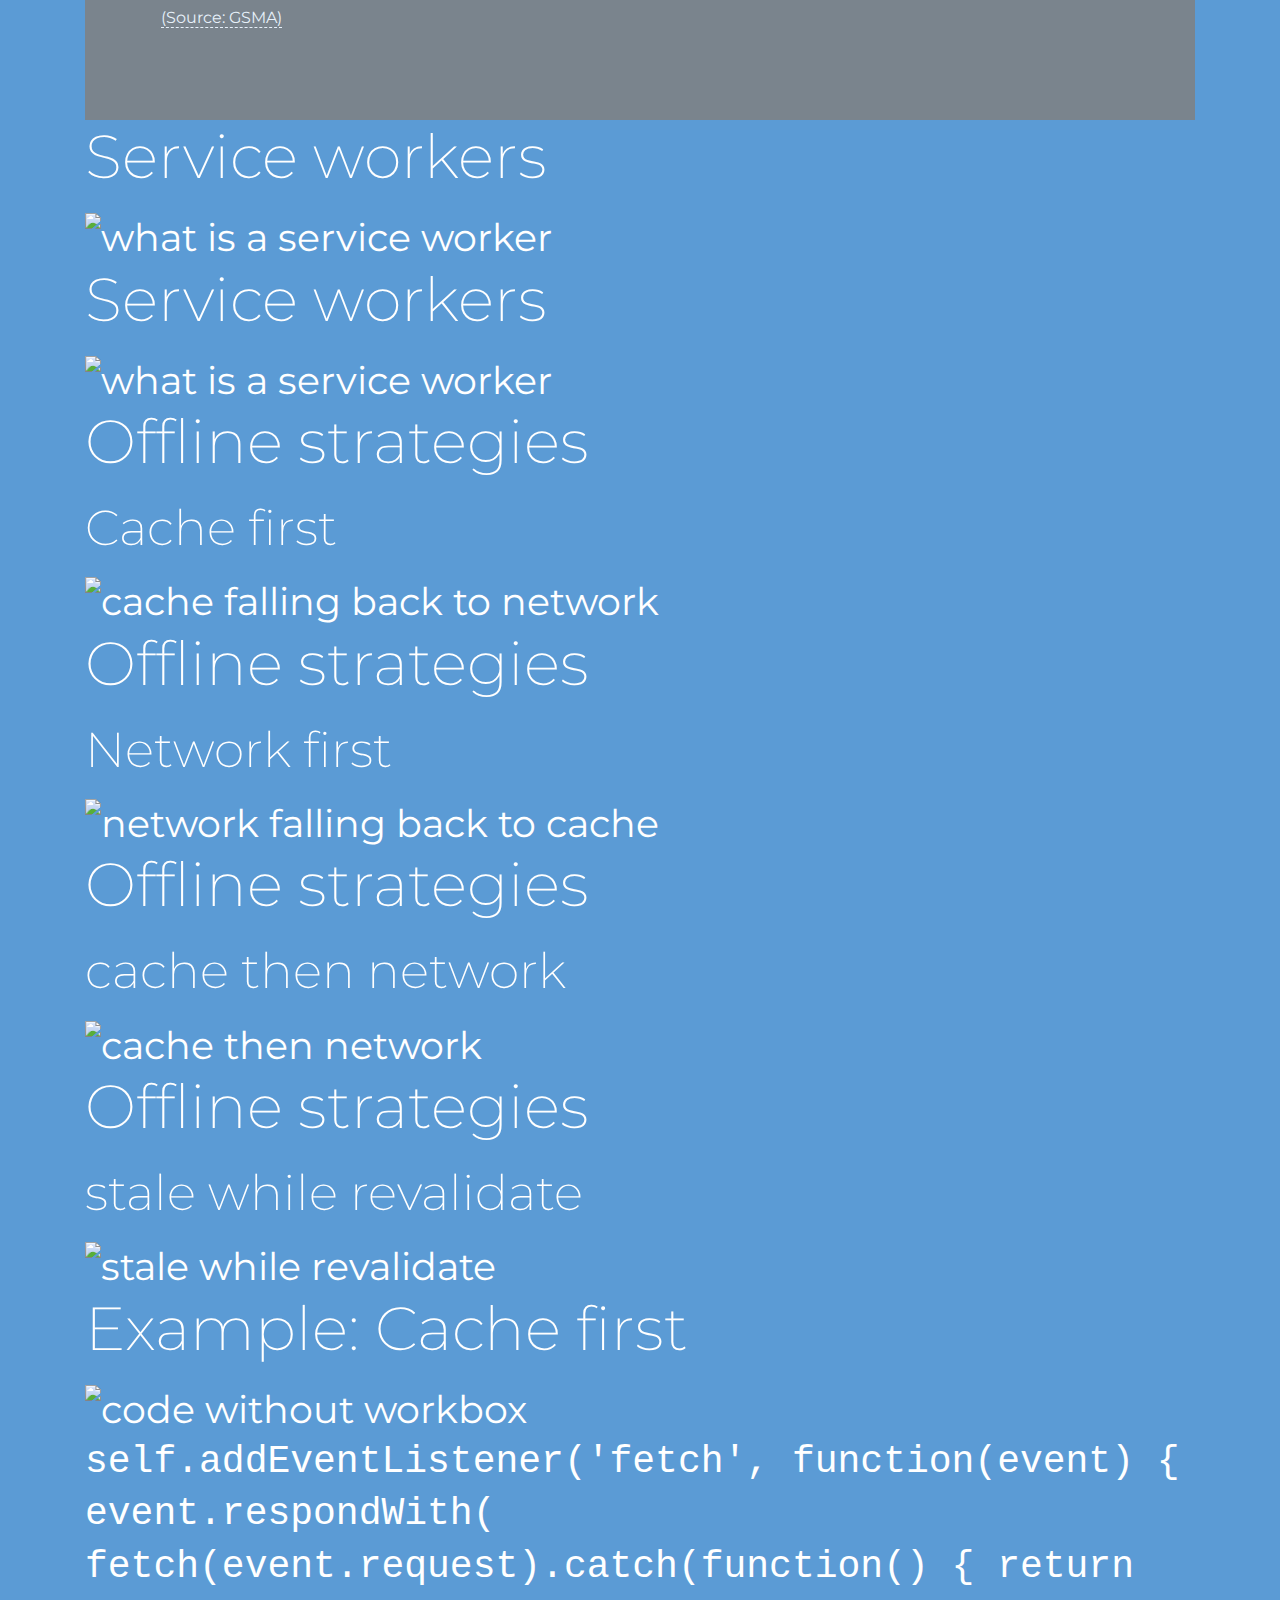
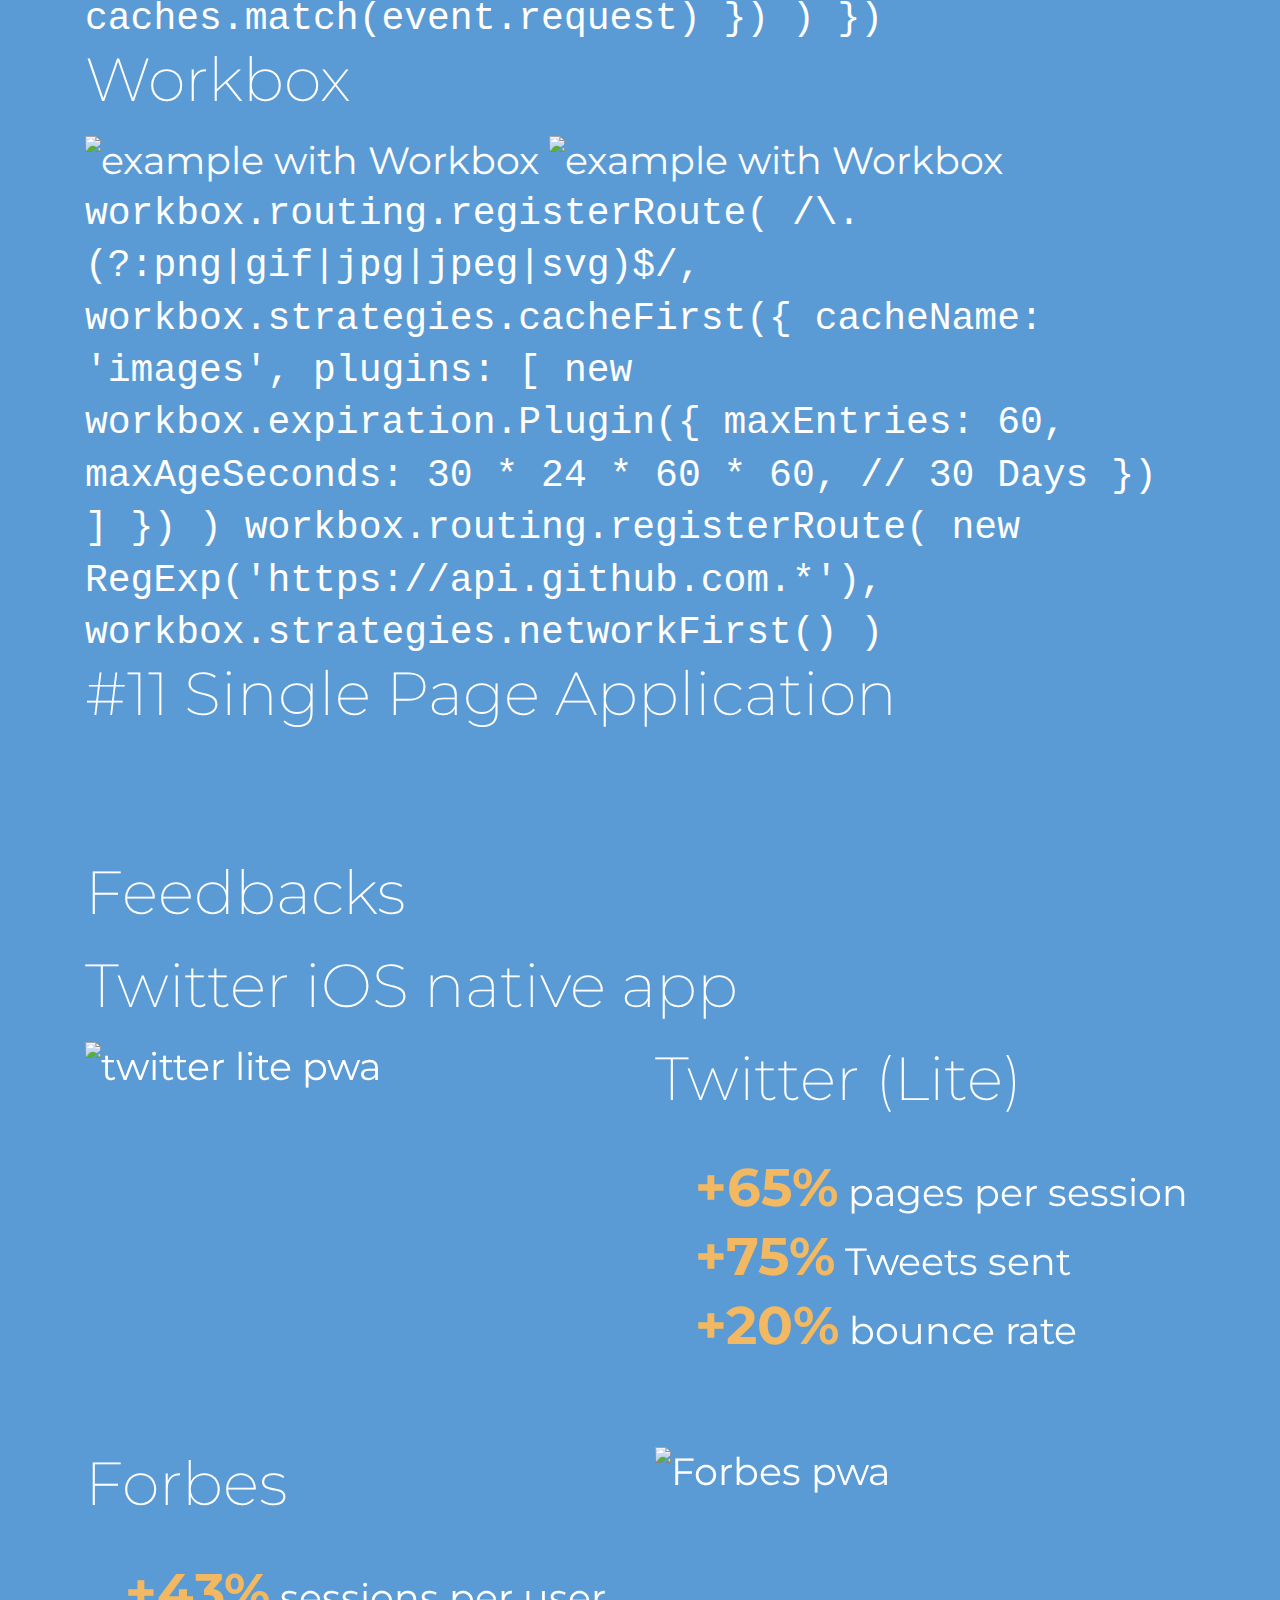
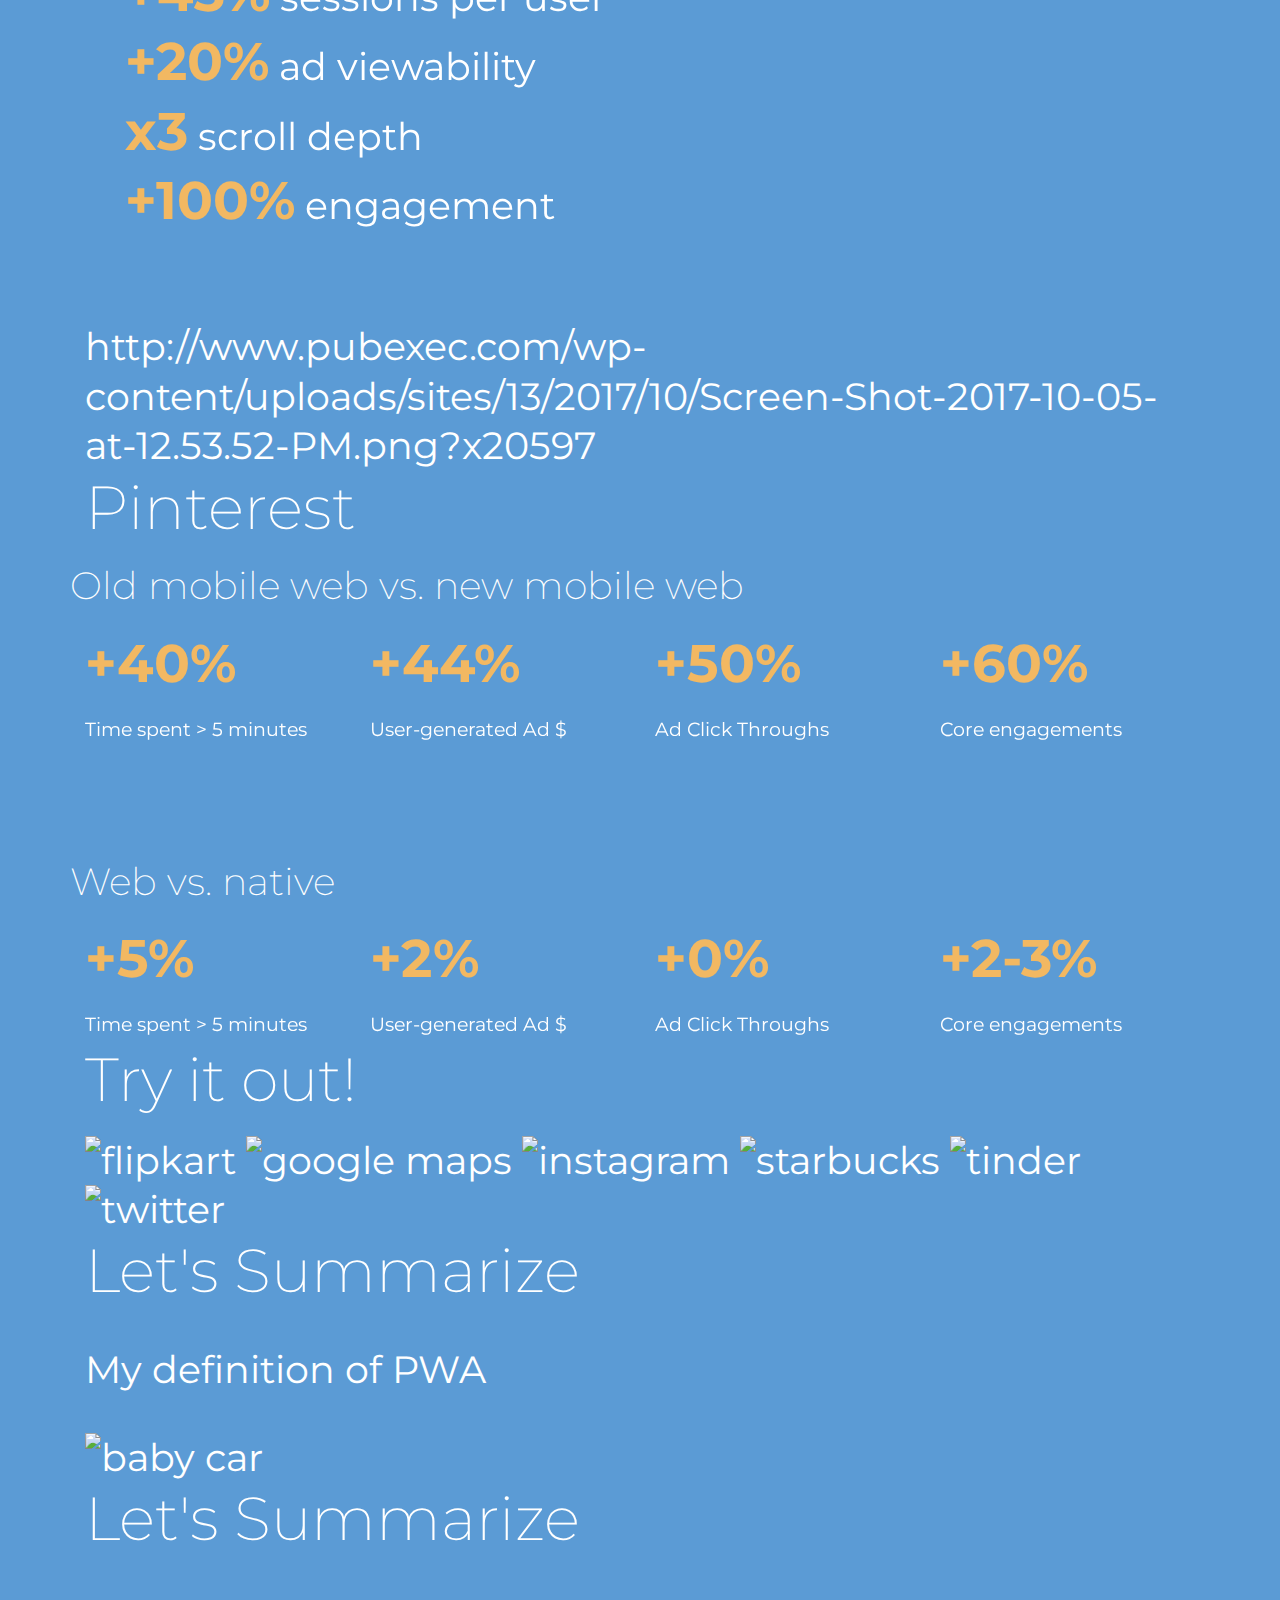
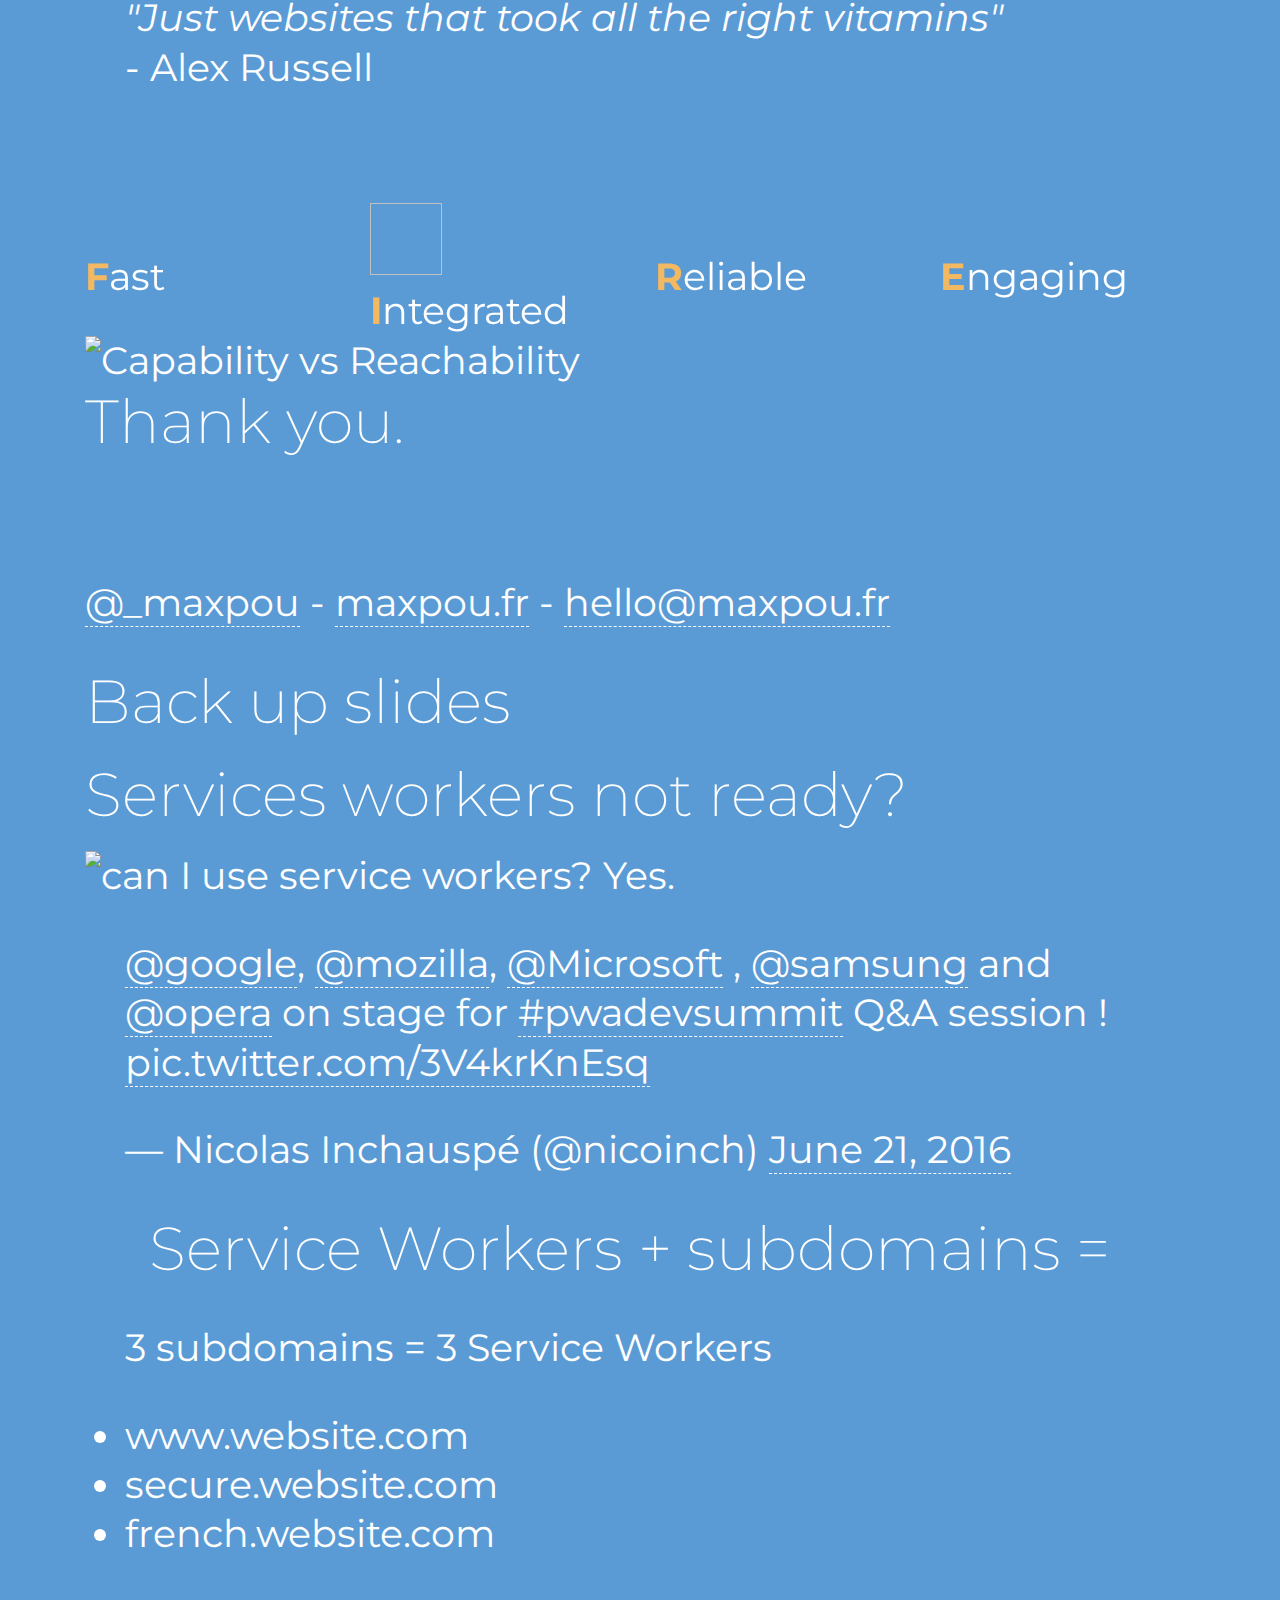
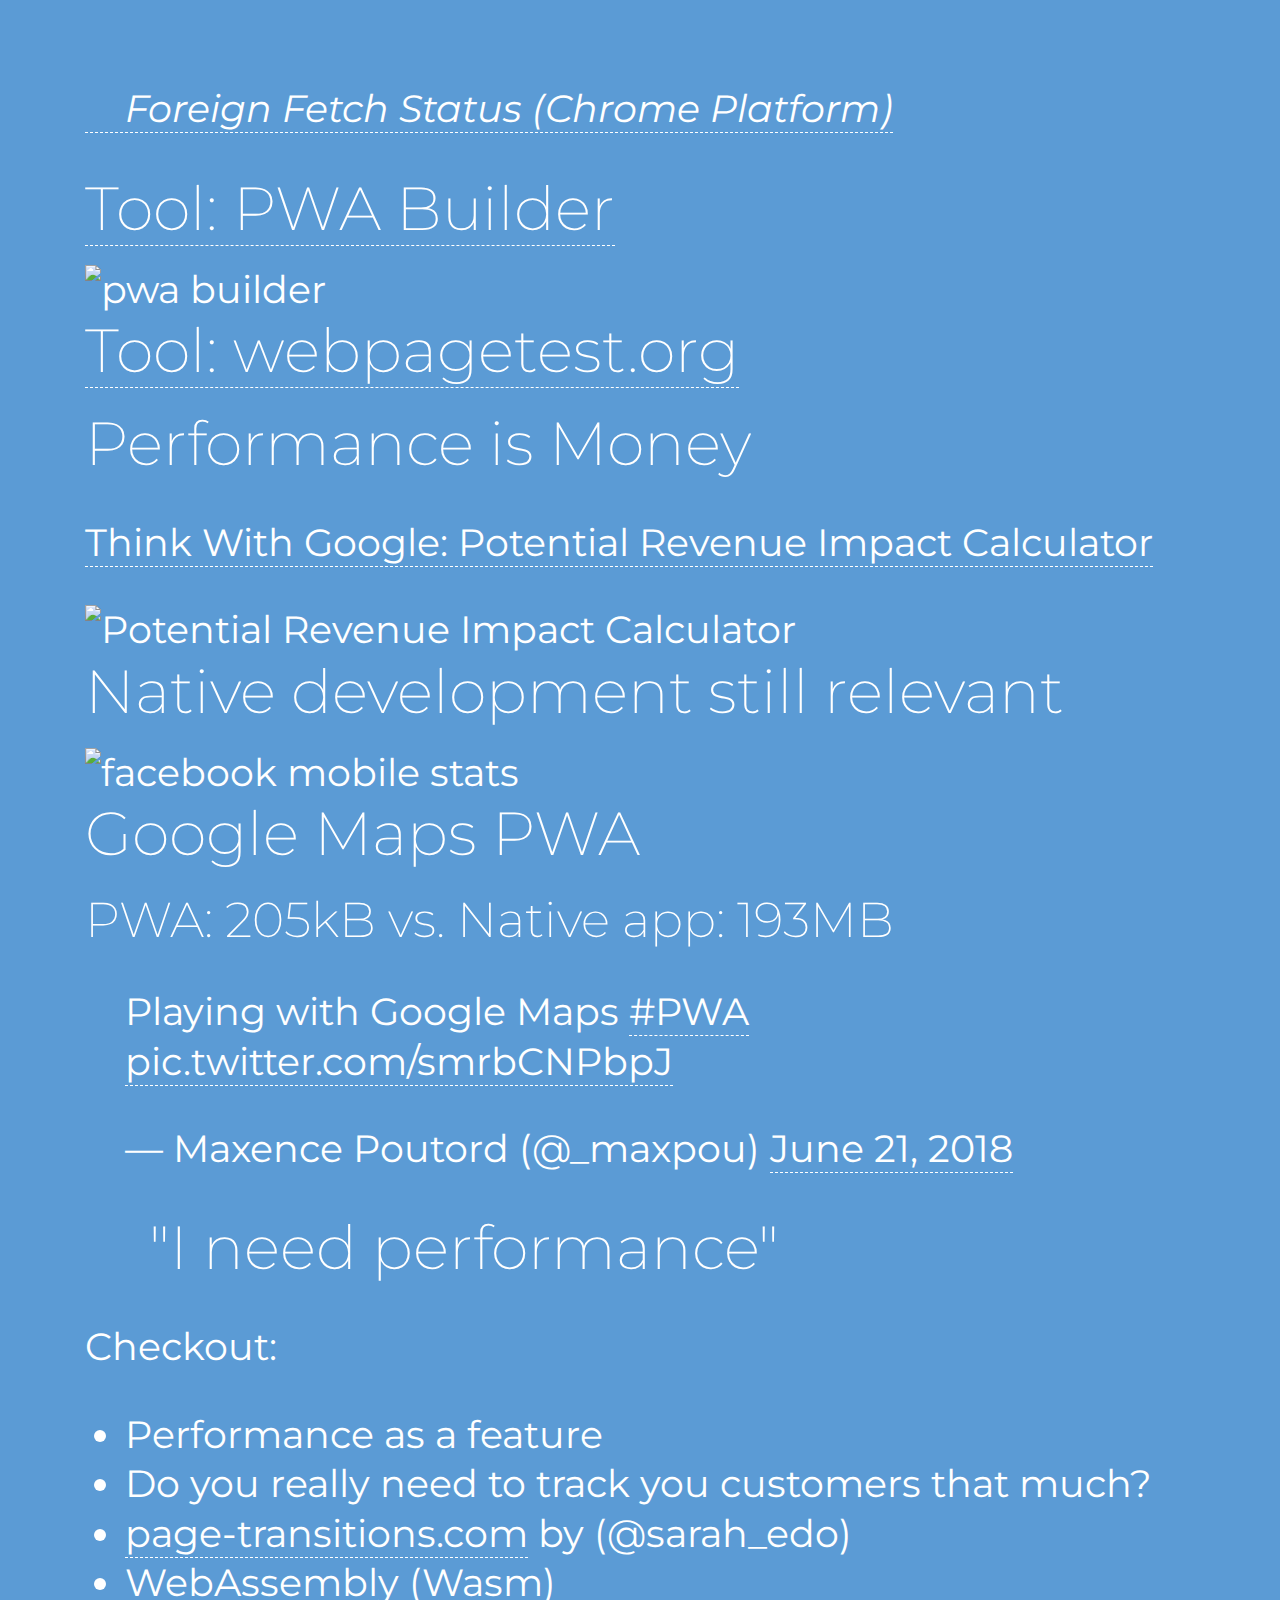
==== commit eeb24c57: "fix speaking url" ====
--- a/index.html
+++ b/index.html
@@ -37,25 +37,27 @@
 </div>
 <div class="slides container">
 <section>
-  <section data-background="./img/firstSlide.png">
-  </section>
-  <!-- <section>
+  <section>
     <h2>Progressive Web Apps</h2>
     <h3><i>Your web app on steroids</i></h3>
     <p class="me-link">
       Maxence Poutord - <a href="https://twitter.com/_maxpou"><i class="fa fa-twitter"></i> @_maxpou</a>
     </p>
-    <p>Devoxx Poland, Krakow, June 2018</p>
-  </section> -->
+    <p>DublinJS, Dublin, September 2018</p>
+  </section>
   <section>
     <h2>Slides, links, etc.</h2>
-    <h2><a href="https://www.maxpou.fr/talks/">maxpou.fr/talks/</a></h2>
-  </section>
-  <section data-background="./img/gdpr.jpg">
+    <h2><a href="https://www.maxpou.fr/speaking/">maxpou.fr/speaking/</a></h2>
   </section>
 </section>
 <section>
-  <section data-background="./img/firstSlide.png">
+  <section>
+    <h2>Progressive Web Apps</h2>
+    <h3><i>Your web app on steroids</i></h3>
+    <p class="me-link">
+      Maxence Poutord - <a href="https://twitter.com/_maxpou"><i class="fa fa-twitter"></i> @_maxpou</a>
+    </p>
+    <p>DublinJS, Dublin, September 2018</p>
   </section>
   <section data-background="./img/theresAnAppForThat.jpg">
   </section>
